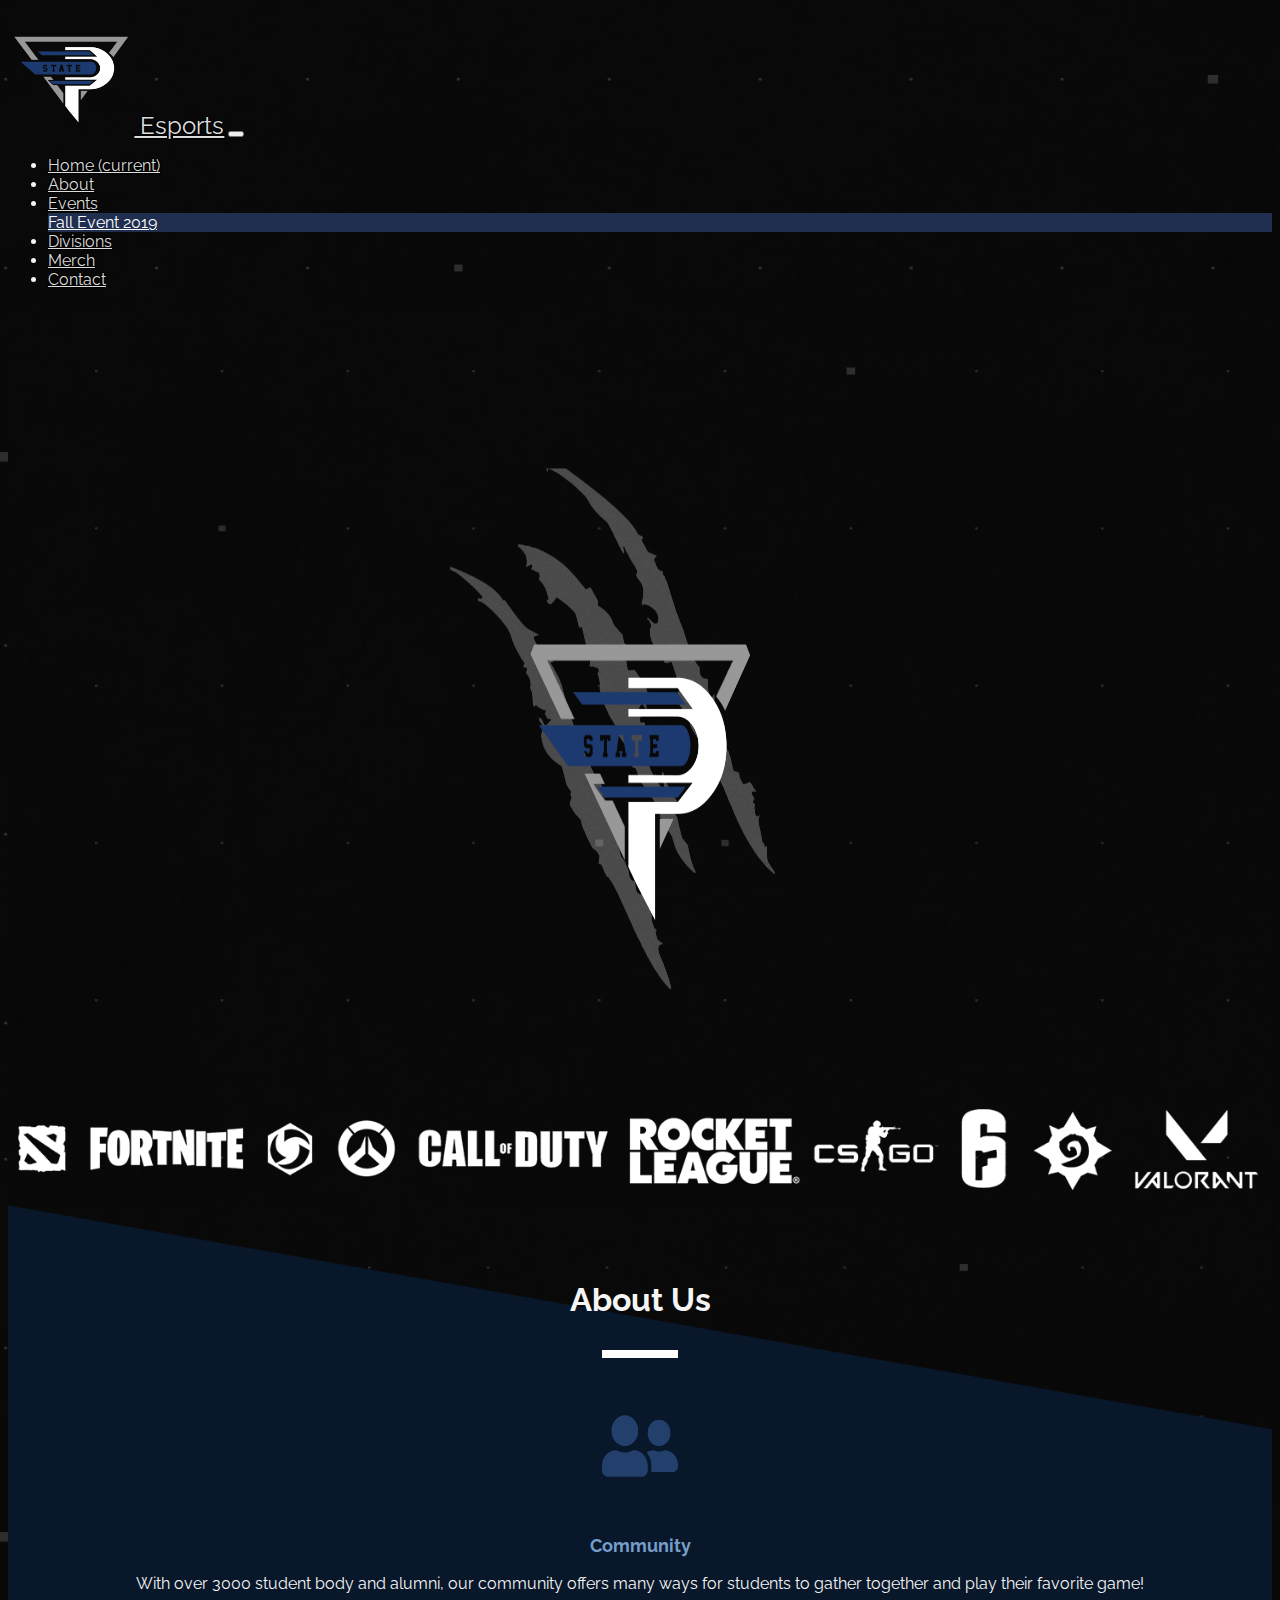
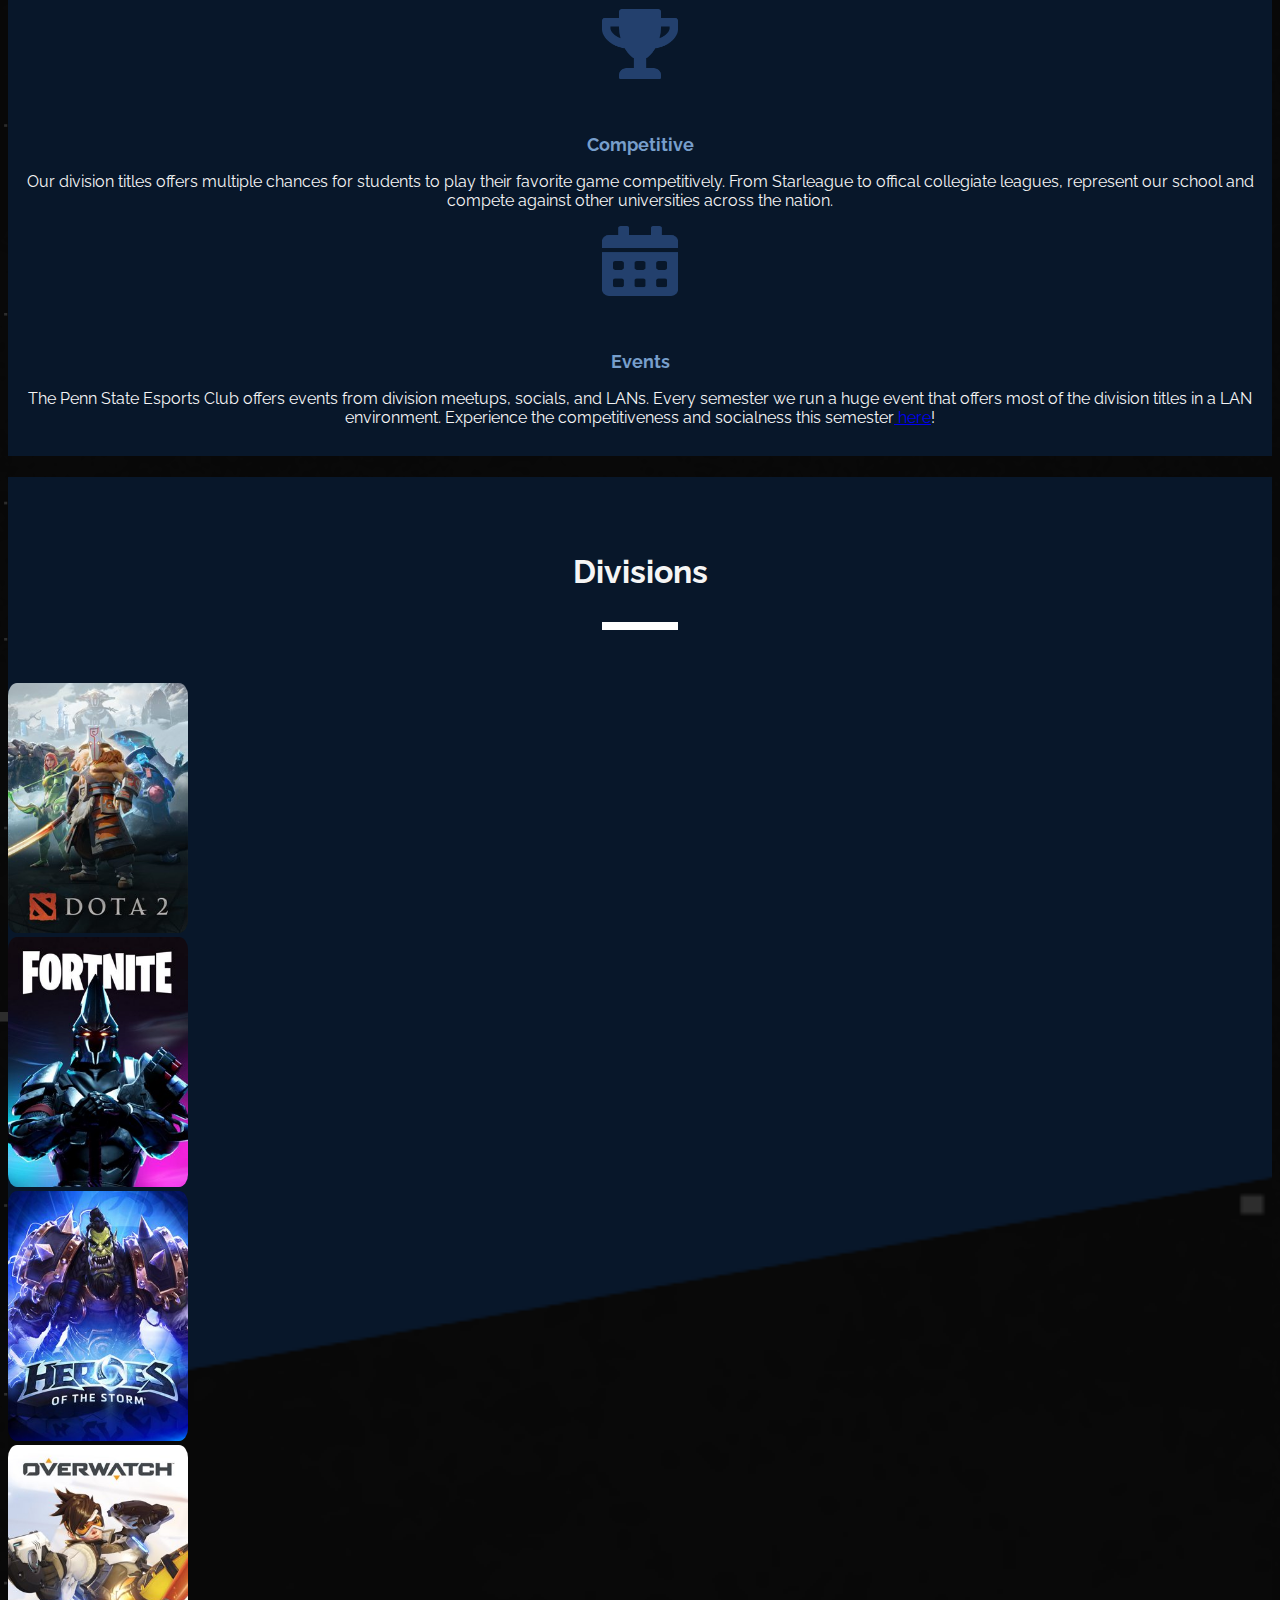
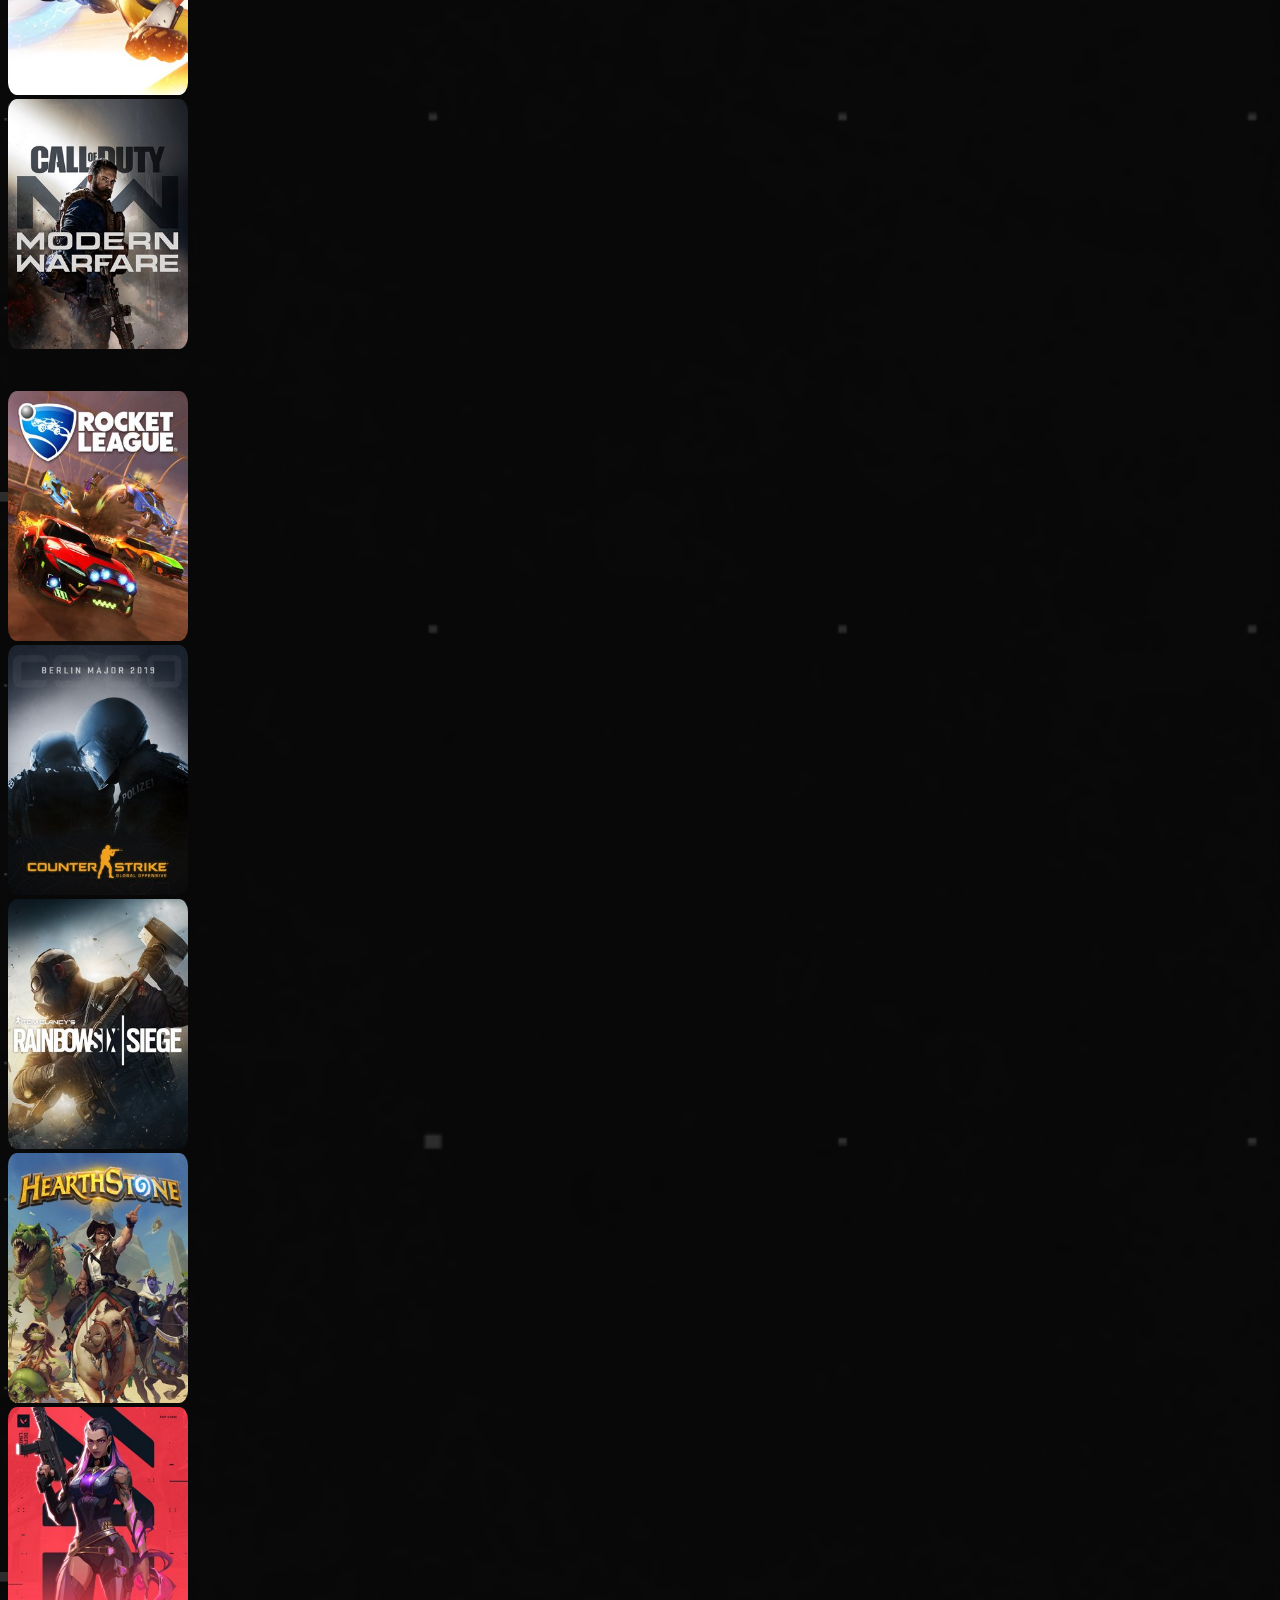
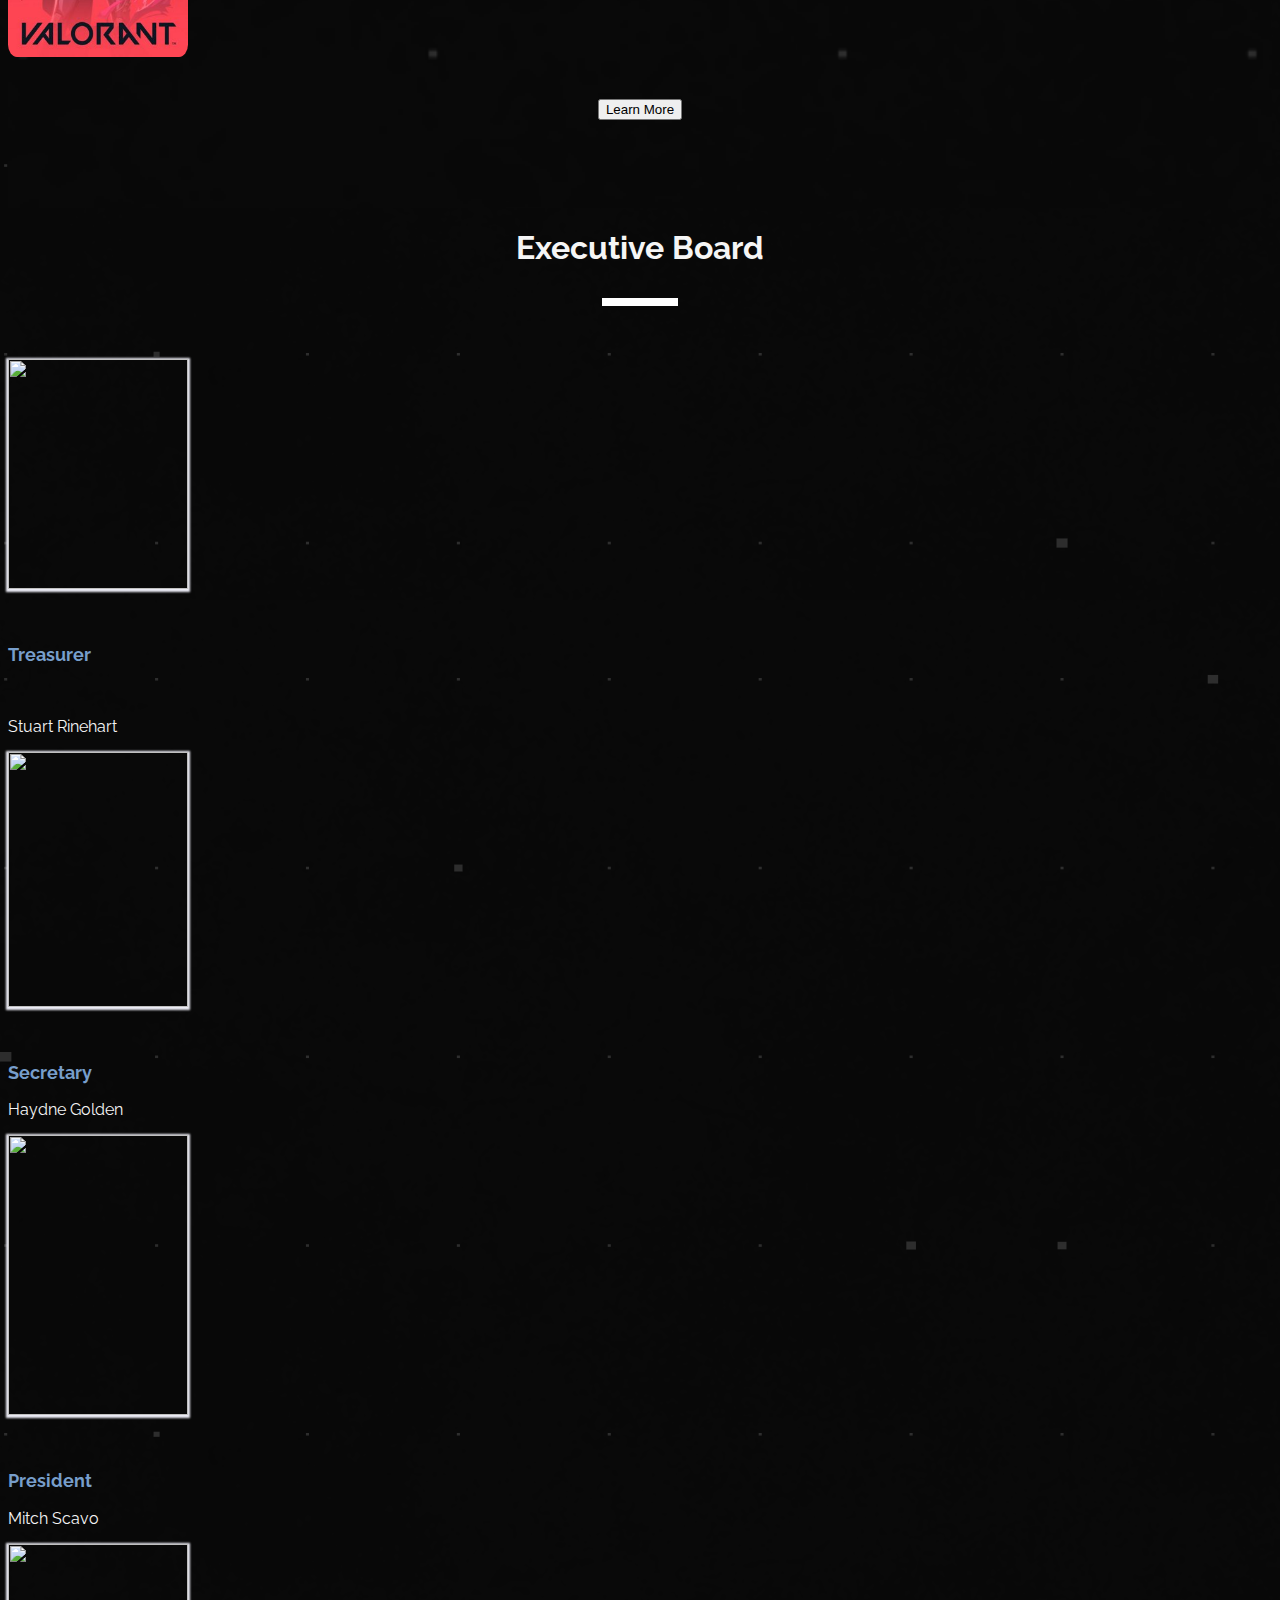
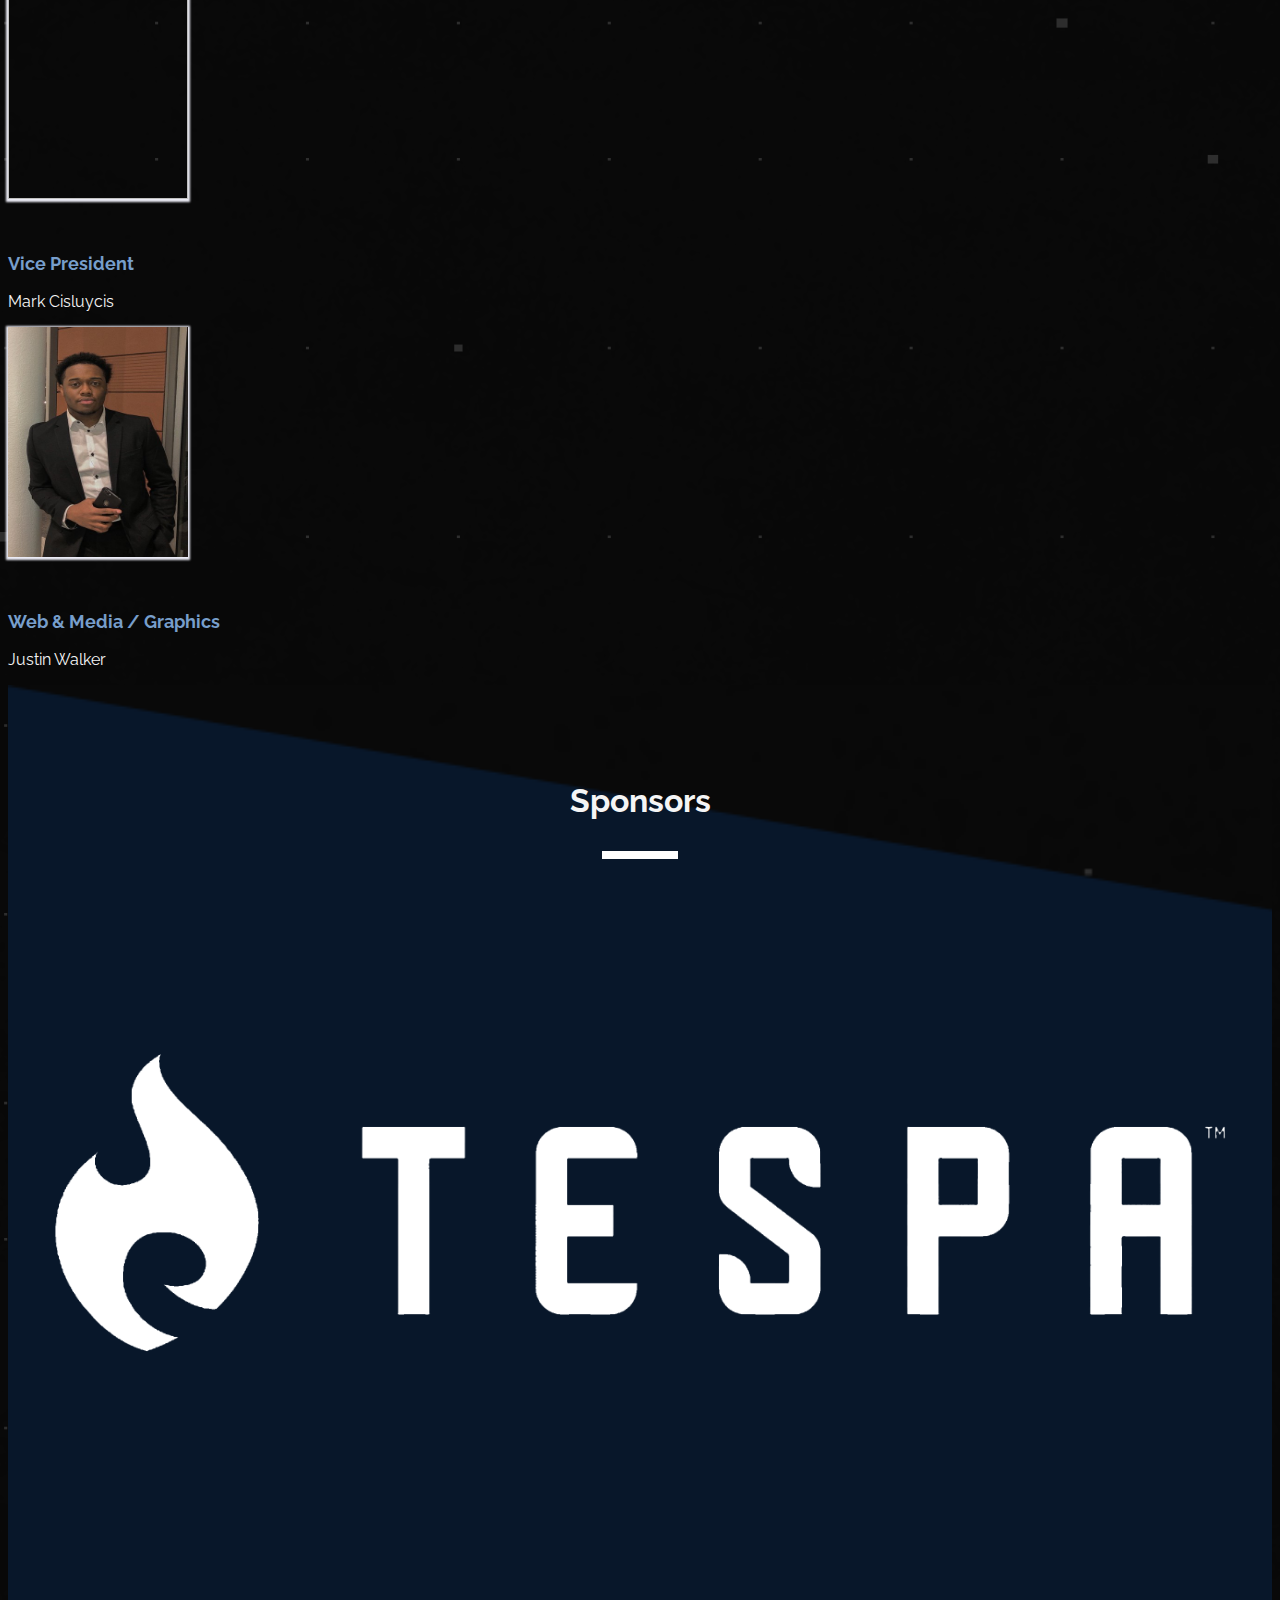
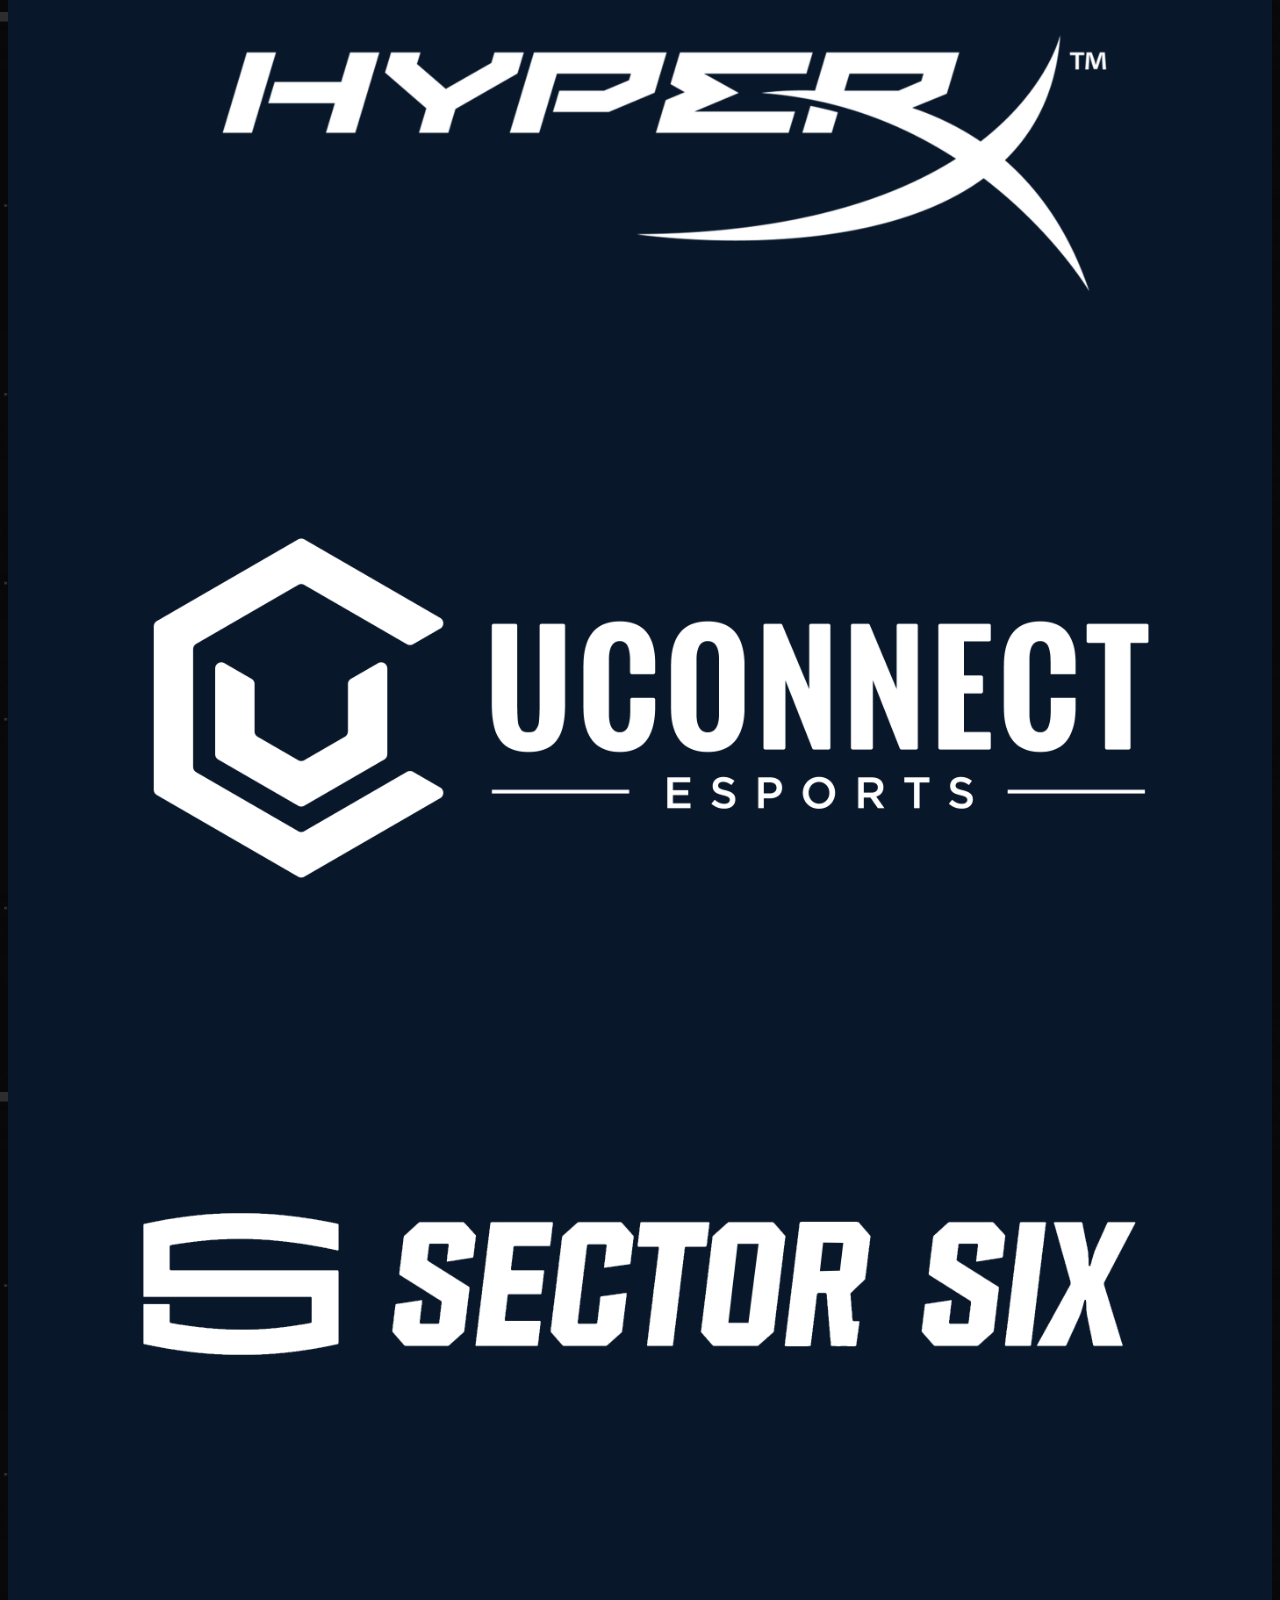
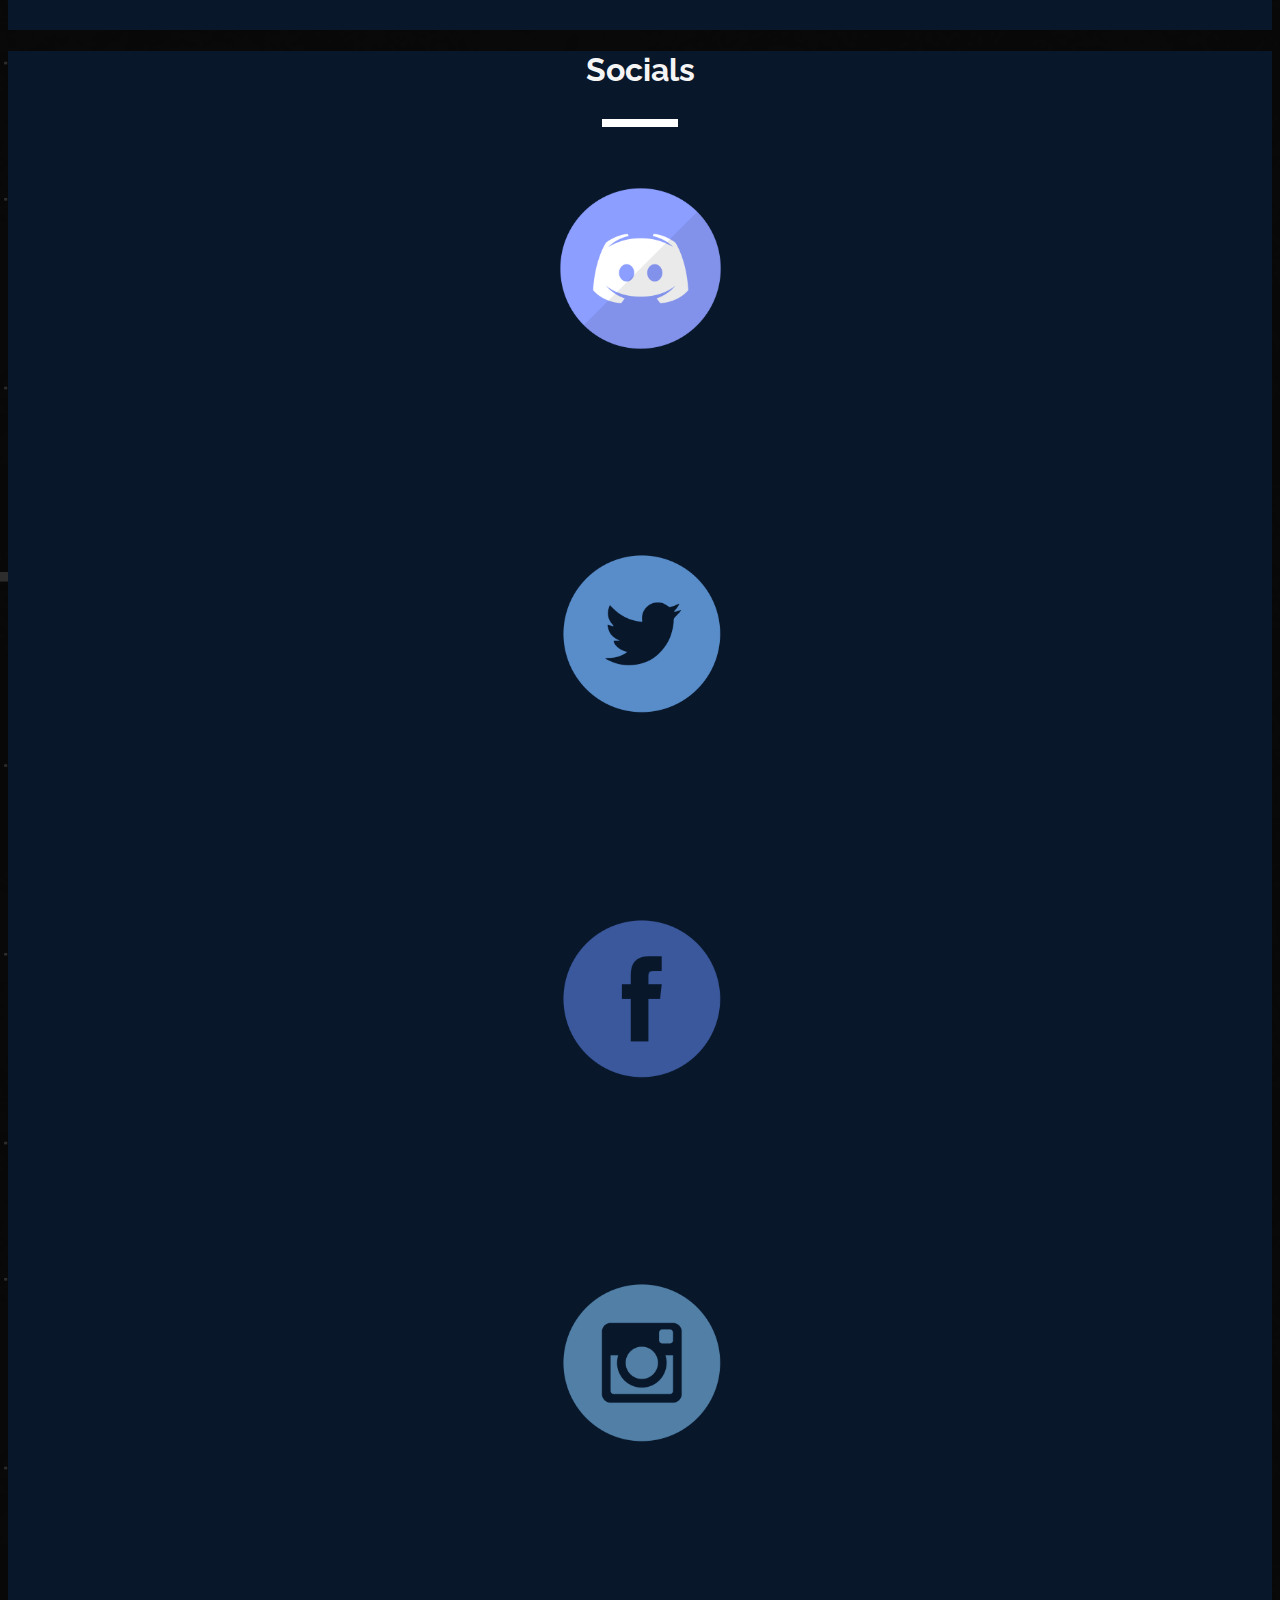
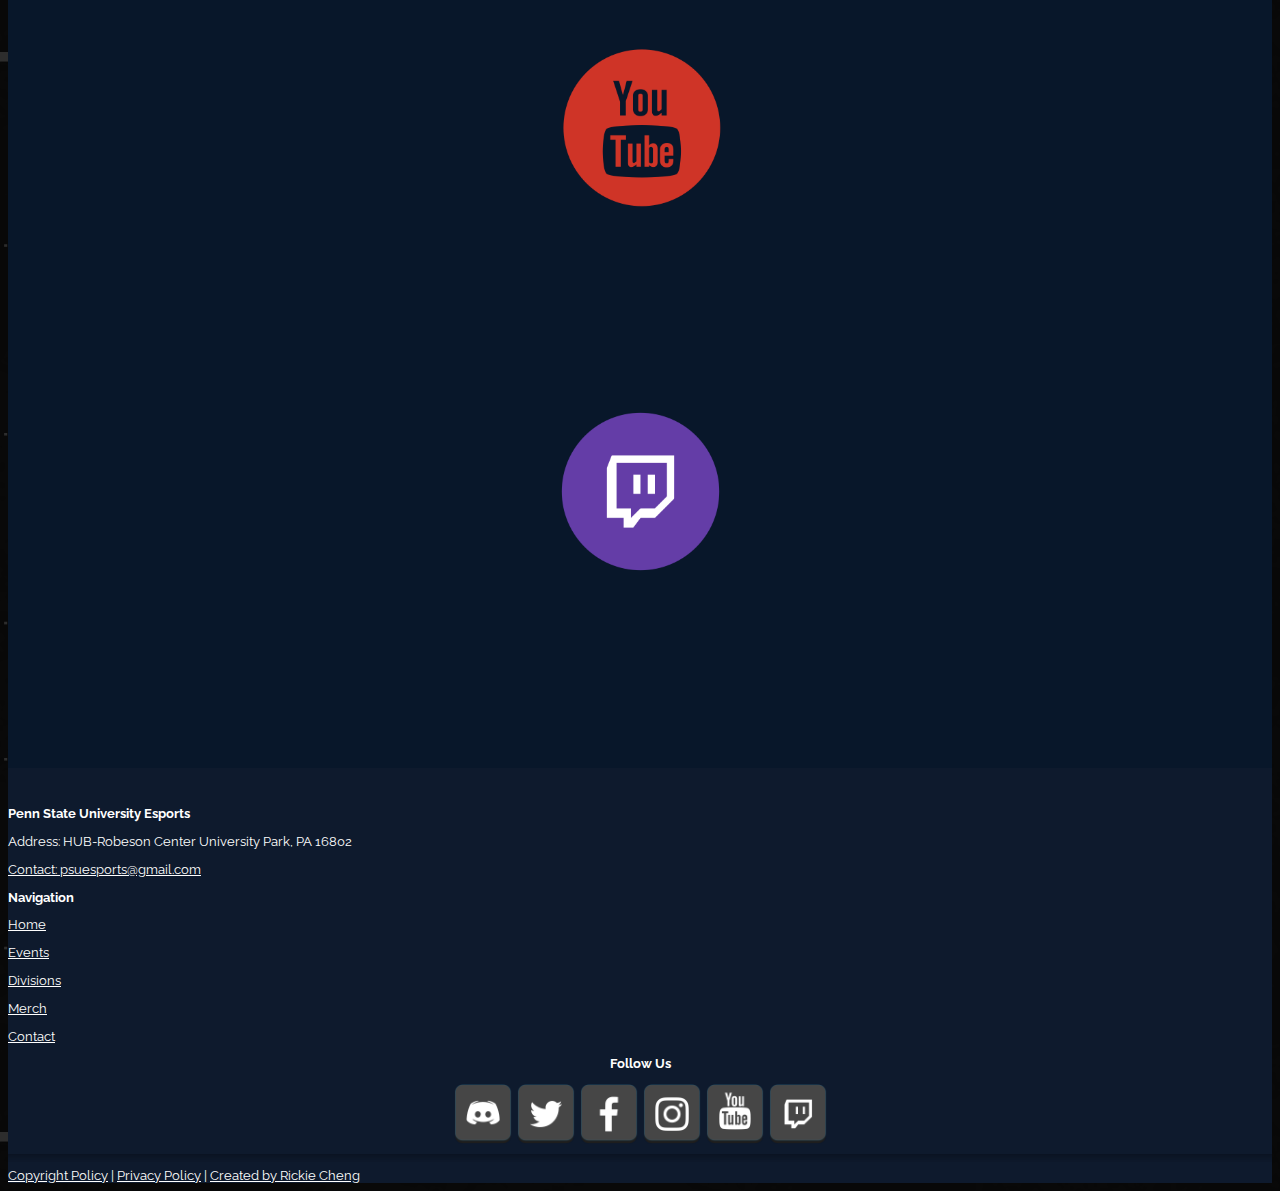
==== index.html @ d121038a "fixed background images" ====
<!doctype html>
<html lang="en">

<head>
    <!-- Required meta tags -->
    <meta charset="utf-8">
    <meta name="viewport" content="width=device-width, initial-scale=1, shrink-to-fit=no">

    <!-- Bootstrap CSS -->
    <link rel="stylesheet" href="https://stackpath.bootstrapcdn.com/bootstrap/4.1.3/css/bootstrap.min.css" integrity="sha384-MCw98/SFnGE8fJT3GXwEOngsV7Zt27NXFoaoApmYm81iuXoPkFOJwJ8ERdknLPMO"
        crossorigin="anonymous">

    <!-- Custom CSS -->
    <link rel="stylesheet" href="app.css">

    <script src="https://kit.fontawesome.com/daefbcdd4b.js" crossorigin="anonymous"></script>

    <link rel="stylesheet" type="text/css" href="js/lib/glider.css">

    <link
    rel="stylesheet"
    href="https://cdnjs.cloudflare.com/ajax/libs/animate.css/4.0.0/animate.min.css"/>

    <!-- Google Fonts -->
    <link href="https://fonts.googleapis.com/css?family=Lato|Raleway:500&display=swap" rel="stylesheet">

    <link rel="shortcut icon" type="image/x-icon" href="imgs/Logo.ico"/>

    <title>PSU Esports</title>
</head>

<body>

<!--Navbar-->
<nav id="mainNavbar" class="navbar navbar-dark navbar-expand-md py-0 fixed-top">
  <a class="navbar-brand" href="#">
      <img id="psulogo" src="imgs/Logo.png"> Esports</a>
  <button class="navbar-toggler" type="button" data-toggle="collapse" data-target="#navbarNav" aria-controls="navbarNav" aria-expanded="false" aria-label="Toggle navigation">
    <span class="navbar-toggler-icon"></span>
  </button>
  <div class="collapse navbar-collapse" id="navbarNav">
    <ul class="navbar-nav">
      <li class="nav-item">
        <a class="nav-link" href="index.html">Home <span class="sr-only">(current)</span></a>
      </li>
      <li class="nav-item">
        <a class="nav-link" href="about.html">About</a>
      </li>
      <li class="nav-item dropdown">
          <a class="nav-link dropdown-toggle" href="#" id="navbarDropdown" role="button" data-toggle="dropdown" aria-haspopup="true" aria-expanded="false">
            Events
          </a>
          <div class="dropdown-menu" aria-labelledby="navbarDropdown">
            <a class="dropdown-item" href="fall-event-2019.html">Fall Event 2019</a>
          </div>
        </li>
      <li class="nav-item">
        <a class="nav-link" href="divisions.html">Divisions</a>
      </li>
      <li class="nav-item">
        <a class="nav-link" href="merch.html">Merch</a>
      </li>
      <li class="nav-item">
        <a class="nav-link" href="contact.html">Contact</a>
      </li>
    </ul>
  </div>
</nav>

<div id="carousel">
    <div class="landingpage">
      <img src="imgs/Logo.png" class="landinglogo">
      <div class="landingclaw">
        <img src="imgs/white_claw.png" class="">
      </div>
      <div class="gamesDiv">
        <img src="imgs/logos at the bottom.png" class="games animate__animated animate__fadeInUp">
      </div>
    </div>
</div>

<section id="about">
    <div id="about-header">
        <h1>About Us</h1>   
        <hr class="style-one">
    </div>

    <div id="about-descripition" class="container">
        <div class="row fade-in">
          <div class="col-sm-4 triangle">
            <img src="imgs/user.png" alt="user">
            <p class="bluetext">Community</p>
            <p>With over 3000 student body and alumni, our community offers many ways for students to gather together and play their favorite game!</p>
          </div>
          <div class="col-sm-4 triangle">
            <img src="imgs/trophy-solid.png" alt="trophy-solid">
            <p class="bluetext">Competitive</p>
            <p>Our division titles offers multiple chances for students to play their favorite game competitively. From Starleague to offical collegiate leagues, represent our school and compete against other universities across the nation.</p>
          </div>
          <div class="col-sm-4 triangle">
            <img src="imgs/calendar-alt-solid.png" alt="calendar">
            <p class="bluetext">Events</p>
            <p>The Penn State Esports Club offers events from division meetups, socials, and LANs. Every semester we run a huge event that offers most of the division titles in a LAN environment. Experience the competitiveness and socialness this semester<a href="fall-event-2019.html"> here</a>!</p>
          </div>
        </div>
      </div> 
</section>

<section id="division-test">
  <div>
    <h1 class="division-header">
      Divisions
    </h1>
    <hr class="style-one">
  </div>

  <div class="container division">
    <div class="row justify-content-center twitchPadding">
      <div class="col-md-2">
        <div class="text-center">
          <img src="imgs/dotalogo.jpg">
        </div>
      </div>
      <div class="col-md-2">
        <div class="text-center">
          <img src="imgs/fnlogo.jpg">
        </div>
      </div>
      <div class="col-md-2">
        <div class="text-center">
          <img src="imgs/hotslogo.jpg">
        </div>
      </div>
      <div class="col-md-2">
        <div class="text-center">
          <img src="imgs/owlogo.jpg">
        </div>
      </div>
      <div class="col-md-2">
        <div class="text-center">
          <img src="imgs/codlogo.jpg">
        </div>
      </div>
    </div>
    <div class="row justify-content-center twitchPadding">
      <div class="col-md-2">
        <div class="text-center">
          <img src="imgs/rllogo.jpg">
        </div>
      </div>
      <div class="col-md-2">
        <div class="text-center">
          <img src="imgs/csgologo.jpg">
        </div>
      </div>
      <div class="col-md-2">
        <div class="text-center">
          <img src="imgs/r6logo.jpg">
        </div>
      </div>
      <div class="col-md-2">
        <div class="text-center">
          <img src="imgs/hslogo.jpg">
        </div>
      </div>
      <div class="col-md-2">
        <div class="text-center">
          <img src="imgs/vallogo.jpg">
        </div>
      </div>
    </div>

    <div class="divisionButton">
      <a href="divisions.html"><button type="button" class="btn btn-outline-light">Learn More</button> </a>
    </div>
  </div>
  

</section>
  <div class="header">
    <h1>Executive Board</h1>
    <hr class="style-one">
  </div>

  <div class="container executive">
    <div class="row justify-content-center">
      <div class="col-md-2">
        <div class="text-center executiveOutside">
          <img src="https://via.placeholder.com/180x200">
          <p class="bluetext">Treasurer</p>
          <br>
          <p>Stuart Rinehart</p>
        </div>
      </div>

      <div class="col-md-2">
        <div class="text-center executiveInside">
          <img src="https://via.placeholder.com/180x225">
          <p class="bluetext">Secretary</p>
          <p>Haydne Golden</p>
        </div>
      </div>

      <div class="col-md-2">
        <div class="text-center executiveMiddle">
          <img src="https://via.placeholder.com/180x275">
          <p class="bluetext">President</p>
          <p>Mitch Scavo</p>
        </div>
      </div>

      <div class="col-md-2">
        <div class="text-center executiveInside">
          <img src="https://via.placeholder.com/180x225">
          <p class="bluetext">Vice President</p>
          <p>Mark Cisluycis</p>
        </div>
      </div>

      <div class="col-md-2">
        <div class="text-center executiveOutside">
          <img src="imgs/rsz_1senso_picture.jpg" style="height:180; width:200;">
          <p class="bluetext">Web & Media / Graphics</p>
          <p>Justin Walker</p>
        </div>
      </div>

    </div>
  </div>


<section id="sponsors">
  <div id="sponsor-header">
    <h1>Sponsors</h1>
    <hr class="style-one">
  </div>

  <div class="container">
    <div class="row">
      <div class= "col-sm-3">
        <a href="https://tespa.org/"><img src="imgs/TESPA white .png" alt="tespalogo"></a>
      </div>
      <div class= "col-sm-3">
        <a href="https://www.hyperxgaming.com/us"><img src="imgs/Hyperx White.png"></a>
      </div>
      <div class= "col-sm-3">
        <a href="https://uconnectesports.com/#/"><img src="imgs/Uconnect White.png"></a>
      </div>
      <div class="col-sm-3">
        <a href="https://sectorsixapparel.com/"><img src="imgs/sector six.png"></a>
      </div>
    </div>
  </div>
</section>

<section id="social">
  <div id="social-header">
    <h1>Socials</h1>
    <hr class="style-one">
  </div>
  <div id="social-test" class="container-fluid">
    <div class="row">
      <div class="col-sm-2">
        <a href="https://discord.gg/psuesports"><img src="imgs/discordlogo.png" alt="discordlogo"></a>
      </div>
      <div class="col-sm-2">
        <a href="https://twitter.com/PSUEsports"><img src="imgs/twitterlogo.png" alt="twitterlogo"></a>
      </div>
      <div class="col-sm-2">
        <a href="https://www.facebook.com/groups/PSUEsports/"><img src="imgs/facebooklogo.png" alt="facebooklogo"></a>
      </div>
      <div class="col-sm-2">
        <a href="https://www.instagram.com/pennstateesports/"><img src="imgs/instagramlogo.png"></a>
      </div>
      <div class="col-sm-2">
        <a href="https://www.youtube.com/user/PSUPeSports"><img src="imgs/youtubelogo.png" alt="youtubelogo"></a>
      </div>
      <div class="col-sm-2">
        <a href="https://www.twitch.tv/psuesports"><img src="imgs/twitchlogo.png"></a>
      </div>
    </div>
  </div> 

<section id="footer">
  <div class="container">
    <div class="row">
      <div class="col-sm-8">
        <p><strong>Penn State University Esports</strong></p>
        <p><i class="fas fa-location-arrow"></i> Address: HUB-Robeson Center University Park, PA 16802</p>
        <a href="mailto:psuesports@gmail.com"><p><i class="far fa-envelope"></i> Contact: psuesports@gmail.com</p></a>

      </div>
      
      <div id="nav-footer-text" class="col-sm-2">
        <p><strong>Navigation</strong></p>

        <a href="index.html"><p>Home</p></a>
        <a href="fall-event-2019.html"><p>Events</p></a>
        <a href="divisions.html"><p>Divisions</p></a>
        <a href="merch.html"><p>Merch</p></a>
        <a href="contact.html"><p>Contact</p></a>
      </div>
      <div id="followus" class="col-sm-2">
        <p><strong>Follow Us</strong></p>
        <a href="https://discord.gg/psuesports"><img src="imgs/iconfinder_discord-1_2363208.png" alt="discordfooter"></a>
        <a href="https://twitter.com/PSUEsports"><img src="imgs/iconfinder_twitter_2363052.png" alt="twitterfooter"></a>
        <a href="https://www.facebook.com/groups/PSUEsports/"><img src="imgs/iconfinder_facebook_2587943.png" alt="facebookfooter"></a>
        <a href="https://www.instagram.com/pennstateesports/"><img src="imgs/iconfinder_instagram_2587941.png" alt="instagramfooter"></a>
        <a href="https://www.youtube.com/user/PSUPeSports"><img src="imgs/iconfinder_youtube-2_2363050.png" alt="youtubefooter"></a>
        <a href="https://www.twitch.tv/psuesports"><img src="imgs/iconfinder_twitch_2363053.png" alt="twitchfooter"></a>
      </div>
      </div>
    </div>

    <div id="policies">
      <hr class="style-two">

      <a href="https://copyright.psu.edu/psu-policy/">Copyright Policy</a> |
      <a href="https://policy.psu.edu/policies/ad53">Privacy Policy</a> |
      <a href="https://rickiecheng.com">Created by Rickie Cheng</a>
      
    </div>

</section>


</section>

    <!-- Optional JavaScript -->
    <!-- jQuery first, then Popper.js, then Bootstrap JS -->
    <script src="https://code.jquery.com/jquery-3.3.1.slim.min.js" integrity="sha384-q8i/X+965DzO0rT7abK41JStQIAqVgRVzpbzo5smXKp4YfRvH+8abtTE1Pi6jizo"
        crossorigin="anonymous"></script>
    <script src="https://cdnjs.cloudflare.com/ajax/libs/popper.js/1.14.3/umd/popper.min.js" integrity="sha384-ZMP7rVo3mIykV+2+9J3UJ46jBk0WLaUAdn689aCwoqbBJiSnjAK/l8WvCWPIPm49"
        crossorigin="anonymous"></script>
    <script src="https://stackpath.bootstrapcdn.com/bootstrap/4.1.3/js/bootstrap.min.js" integrity="sha384-ChfqqxuZUCnJSK3+MXmPNIyE6ZbWh2IMqE241rYiqJxyMiZ6OW/JmZQ5stwEULTy"
        crossorigin="anonymous"></script>

    <script src="https://use.fontawesome.com/f85be89de6.js"></script>

    <script src="https://cdnjs.cloudflare.com/ajax/libs/tiny-slider/2.9.2/min/tiny-slider.js"></script>


  <script>
      $(function () {
          $(document).scroll(function () {
              var $nav = $("#mainNavbar");
              $nav.toggleClass("scrolled", $(this).scrollTop() > $nav.height());
          });
      });
  </script>

</body>

</html>
---- app.css ----
body{
    font-family: 'Raleway', sans-serif;
    color: whitesmoke;
    background-color: black;
    background: url('imgs/blackstarbg.png') repeat;
}

body h4{
    font-family: 'Lato', sans-serif;
}

/* ------------ CSS of index.html -------------- */

#psulogo{
    max-width: 10%;
}

.navbar.scrolled {
    background-color: #293b69bd;
    transition: background-color 500ms linear;
}

.dropdown-item{
    color: white;
    text-shadow: none;
}

.dropdown-menu{
    background-color: #293b69bd; 
}

#mainNavbar{
    text-shadow:
        -1px -1px 0 #000,
        1px -1px 0 #000,
        -1px 1px 0 #000,
        1px 1px 0 #000;
}
#mainNavbar .nav-link {
    color:rgb(221, 221, 221);
}

#mainNavbar .nav-link:hover {
    font-size: 1.2em;
    transition: font-size 100ms linear;
}

#mainNavbar .navbar-brand {
    color: rgb(221, 221, 221);
    font-size: 1.5rem;
}

.landingpage{
    height:100vh;
    width: 100%;
    background: url('imgs/blackstarbg.png') no-repeat center center; 
    -webkit-background-size: cover;
    -moz-background-size: cover;
    -o-background-size: cover;
    background-size: cover;
    position: relative;
    z-index: 105;
}

.landingpage img.landinglogo{
    z-index:105;
    height:45%;
    width:20%;
    position: absolute;
    top: 50%;
    left: 50%;
    transform: translate(-50%, -50%);
    -ms-transform: translate(-50%, -50%); /* IE 9 */
    -webkit-transform: translate(-50%, -50%); /* Chrome, Safari, Opera */
    border-radius: 50%;
    
	animation: float 6s ease-in-out infinite;
}

@keyframes float {
	0% {
		box-shadow: 0 5px 15px 0px rgba(0,0,0,0.6);
		transform: translate(-50%, -50%);
	}
	50% {
		box-shadow: 0 25px 15px 0px rgba(0,0,0,0.2);
		transform: translate(-50%, -55%);
	}
	100% {
		box-shadow: 0 5px 15px 0px rgba(0,0,0,0.6);
		transform: translate(-50%, -50%);
	}
}

.landingpage .landingclaw img{
    z-index:-1;
    height:70%;
    width:50%;
    position: absolute;
    opacity: 0.3;
    top: 50%;
    left: 50%;
    transform: translate(-50%, -50%);
    -ms-transform: translate(-50%, -50%); /* IE 9 */
    -webkit-transform: translate(-50%, -50%); /* Chrome, Safari, Opera */
}


.landingpage .gamesDiv img{
    position: absolute;
    top: 0;
    left: 0;
    bottom: 0;
    right: 0;
    width: auto; /* to keep proportions */
    height: auto; /* to keep proportions */
    max-width: 100%; /* not to stand out from div */
    max-height: 100%; /* not to stand out from div */
    margin: auto auto 0; /* position to bottom and center */
}


.header{
    text-align:center;
}

#nav-bar{
    position: absolute;
    width: 100%;
    z-index: 10;
    max-width: 100%;
}

.executive img{
    -webkit-box-shadow: 0px 0px 2px 4px #ebebf5;
    -moz-box-shadow: 0px 0px 2px 4px #ebebf5;
    box-shadow: 0px 1px 2px 2px #ebebf5; 
}

.executiveOutside img{
    height: 230px;
    width: 180px;
}

.executiveInside img{
    height: 255px;
    width: 180px;
}

.executiveMiddle img{
    height: 280px;
    width: 180px;
}

.carousel-item{
    height: 768px;
    max-width: 100%;
} 
.carousel-item img{
    height: 768px;
    max-width: 100%;
}


#event-header{
    padding-top: 2%;
    padding-bottom: -2%;
    color: white;
}

#event-header h4{
    color: rgb(190, 190, 190);
}

#about-header{
    margin-top: 5%;
    text-align: center;
}

#about{
    padding-top: 1%;
    padding-bottom: 1%;
    background-color:rgba(35, 64, 109, .1);
    background-image: url('imgs/bluebgline.png');
    background-repeat: no-repeat;
    background-size: cover;
}

#about-descripition{
    margin-top: 2%;
    text-align: center;
}

#about img{
    height: 70px;
    width: 76px;
}

.parallax-window {
    min-height: 400px;
    background: transparent;
}

#division-test{
    padding-bottom: 5%;
    background-color:rgba(35, 64, 109, .1);
    background-image: url('imgs/blackstarbgline.png');
    background-repeat: no-repeat;
    background-size: cover;
}

.division-header{
    padding-top: 6%;
    text-align: center;
}

#divisions img{
    box-shadow: 0 4px 8px 0 rgba(0, 0, 0, 0.2), 0 6px 20px 0 rgba(0, 0, 0, 0.19);
}
#divisionlogos{
    margin-top: 2%;
}

#divisionlogos-row2{
    padding-top: 1%;
}

#divisionlogos-row3{
    padding-top: 1%;
    padding-bottom: 2%;
}

#divlearnmore{
    text-align: center;
}

#sponsor-header{
    padding-top: 6%;
    padding-bottom: 1%;
    text-align: center;
}

#sponsors{
    padding-bottom: 5%;
    background-color:rgba(35, 64, 109, .1);
    background-image: url('imgs/bluebgline.png');
    background-repeat: no-repeat;
    background-size: cover;
    
}
#sponsors img{
    max-width: 100%;
    max-height: 100%;
    transition: transform .2s;
}

#sponsors img:hover{
    transform: scale(1.3);
}


#social-header{
    text-align: center;
}

#social{
    background-color: #08172a;
}
#social-test img{
    margin-top: 5%;
    margin-bottom: 15%;
    height: 175px;
    width: 175px;
    max-width: 100%;
    display: block;
    margin-left: auto;
    margin-right: auto;
    transition: transform .1s;
}

#social-test img:hover{
    transform: scale(1.1);
}

#footer{
    background-color: #0f1b2eee;
    color: #ffffff;
    font-size: .8em;
    padding-top: 2%;
    margin-top: 1.5%;
}

#footer a{
    color: white;
}

#footer img{
    height: 60px;
    display: inline-block;
    width: 60px;
}

#followus{
    text-align: center;
}

.division img{
    height: 250px;
    width: 180px;
    border-radius: 5%;
}

.twitchPadding{
    margin-bottom: 3%;
}

.divisionButton{
    text-align: center;
    margin-top: 2%;
    margin-bottom: 2%;
}
hr.style-one {
    position: relative; 
    width: 6%;
    top: 10px; 
    border: none; 
    height: 8px; 
    background: white; 
    margin-bottom: 5%; 
    
}

hr.style-two {
    height: 8px;
    border: 0;
    box-shadow: inset 0 12px 12px -12px rgba(0, 0, 0, 0.5);
}

/* ------------ CSS of divisions.html -------------- */
#subNavbar{
    text-shadow:
        -1px -1px 0 #000,
        1px -1px 0 #000,
        -1px 1px 0 #000,
        1px 1px 0 #000;
    background-color: #293b69bd;
}
#subNavbar .nav-link {
    color:rgb(221, 221, 221);
}

#subNavbar .nav-link:hover {
    font-size: 1.2em;
    transition: font-size 100ms linear;
}

#subNavbar .navbar-brand {
    color: rgb(221, 221, 221);
    font-size: 1.5rem;
}

#logosrow{
    text-align: center;
    margin-top: 1%;
}

#sublogos img{
    display: inline-block;
    width: 50px;
    height: 50px;
    background: #ccc;
    margin: 5px;
    box-shadow: 0 4px 8px 0 rgba(0, 0, 0, 0.2), 0 6px 20px 0 rgba(0, 0, 0, 0.19);
    transition: transform .1s;
}

#sub-footer-divisions{
    margin-top: 25%;
}

#sublogos img:hover{
    transform: scale(1.1);
}

.inner_div img{
    max-width: 100%;
    height: 400px;
    box-shadow: 0 4px 8px 0 rgba(0, 0, 0, 0.2), 0 6px 20px 0 rgba(0, 0, 0, 0.19);
}

#subdiv{
    padding-bottom: 10%;
}

/* ------------ CSS of psu-fall-event.html -------------- */

#fallevent img{
    display: block;
    margin-left: auto;
    margin-right: auto;
    -webkit-box-shadow: 0 7px 4px #777;
	-moz-box-shadow: 0 7px 4px #777;
    box-shadow: 0 7px 4px #777;
    transition: all .2s ease-in-out;
}

#fallevent img:hover{
    transform: scale(1.1);
}

.jumbotron{
    background-image: linear-gradient( rgba(0, 0, 0, 0.5), rgba(0, 0, 0, 0.5) ), url("imgs/Fall_Event_Deck/jumboimg.jpg");
    background-size: 100% 80%;
    background-repeat: no-repeat;
    background-attachment: fixed;
    text-align: center;
    height: 50%;
    width: 100%;
    color: white;
}

#slides{
    margin-bottom: 2%;
}

#slides img{
    border: solid 10px rgba(0, 0, 0, 0.171);
    height: 100%;
    width: 85%;
    object-fit: cover
}

/* ------------ CSS of contact.html -------------- */

#contactPage{
    margin-top: 2%;
}
form {
    width: 400px;
    height: 450px;
    margin: auto;
    position: relative;
  }

#fs-frm-inputs {
    width: 375px;
  }

input{
    width: 400px;
    border-radius: 5px;
}

input[type=submit]{
    width: 200px;
    margin-left: 25%;
    background-color: #B9DFFF;
    color: #fff;
    border: 1px solid #eee;
    border-radius: 20px;
    box-shadow: 5px 5px 5px #eee; 
    text-shadow:none;
    transition: transform 1s;
}

input[text=submit]:hover{
    transform: scale(1.5);
}

textarea{
    border-radius: 10px;
    width: 400px;
}

#emailForm p{
    margin-left: 12.66%;
}

#emailForm{
    border-left: 1px solid rgba(92, 92, 92, 0.719);
}
/* ------------ CSS of about.html -------------- */

#aboutus{
    margin-top: 2%;
}

.bluetext{
    margin-top: 4%;
    font-weight: 700;
    color: #779ecb;
    font-size: 1.1rem;
}

.jumbotron-about{
    padding-top: 5%;
    padding-bottom: 5%;
    background-image: linear-gradient( rgba(0, 0, 0, 0.5), rgba(0, 0, 0, 0.5) ), url("imgs/aboutheader.jpg");
    background-size: 100% 100%;
    background-repeat: no-repeat;
    background-attachment: fixed;
    text-align: center;
    height: 50%;
    width: 100%;
    color: white;
}



#eboard {
    text-align: center;
}

#aboutus{
    margin-bottom: 1.66%;
}
#eboard img{
    float: left;
    width: 150px;
    height: 150px;
    margin: 1.66%;
    border-radius: 15%;
}

#eboard-container{
    margin-top: 3%;
    line-height: 50%;
}

.eboard-title{
    font-weight: 800;
    padding-bottom: -1%;
    letter-spacing: 2px;
}
/* ------------ CSS of about.html -------------- */

#merchPic{
    margin-top: 1.66%;
}

#merchPic img{
    float: left;
    width: 250px;
    height: 300px;
}

.merchinfo{
    text-align: center;

}

#merchPic .colorMerch img{
    width: 50px;
    height: 50px;
    border: 1px solid grey;
    margin: 1%;
    margin-top: -1%;
    
}

.colorMerch{
    display: block;
    margin-left: auto;
    margin-right: auto;
}

.merchOrder{
    color: white;
    font-size: 2em;
}

@media only screen and (max-width: 1026px) {
    #events {
        display: none;
    }
}
---- js/lib/glider.css ----
.glider-contain {
  width: 100%;
  margin: 0 auto;
  position: relative;
}
.glider {
  margin: 0 auto;
  position: relative;
  overflow-y: hidden;
  -webkit-overflow-scrolling: touch;
  -ms-overflow-style: none;
  transform: translateZ(0);
}
.glider-track {
  transform: translateZ(0);
  width: 100%;
  margin: 0;
  padding: 0;
  display: flex;
  z-index: 1;
}
.glider.draggable {
  user-select: none;
  cursor: -webkit-grab;
  cursor: grab;
}
.glider.draggable .glider-slide img {
  user-select: none;
  pointer-events: none;
}
.glider.drag {
  cursor: -webkit-grabbing;
  cursor: grabbing;
}
.glider-slide {
  user-select: none;
  justify-content: center;
  align-content: center;
  width: 100%;
}
.glider-slide img {
  max-width: 100%;
}
.glider::-webkit-scrollbar {
  opacity: 0;
  height: 0;
}
.glider-prev,.glider-next {
  user-select: none;
  position: absolute;
  outline: none;
  background: none;
  padding: 0;
  z-index: 2;
  font-size: 40px;
  text-decoration: none;
  left: -23px;
  border: 0;
  top: 30%;
  cursor: pointer;
  color: #666;
  opacity: 1;
  line-height: 1;
  transition: opacity .5s cubic-bezier(.17,.67,.83,.67),
              color .5s cubic-bezier(.17,.67,.83,.67);
}
.glider-prev:hover,
.glider-next:hover,
.glider-prev:focus,
.glider-next:focus {
  color: #a89cc8;
}
.glider-next {
  right: -23px;
  left: auto;
}
.glider-next.disabled,
.glider-prev.disabled {
  opacity: .25;
  color: #666;
  cursor: default;
}
.glider-slide {
  min-width: 150px;
}
.glider-hide {
  opacity: 0;
}
.glider-dots {
  user-select: none;
  display: flex;
  flex-wrap: wrap;
  justify-content: center;
  margin: 0 auto;
  padding: 0;
}
.glider-dot {
  border: 0;
  padding: 0;
  user-select: none;
  outline: none;
  display: block;
  cursor: pointer;
  color: #ccc;
  border-radius: 999px;
  background: #ccc;
  width: 12px;
  height: 12px;
  margin: 7px;
}
.glider-dot:hover,
.glider-dot:focus,
.glider-dot.active {
  background: #a89cc8;
}
@media(max-width: 36em){
  .glider::-webkit-scrollbar {
    opacity: 1;
    -webkit-appearance: none;
    width: 7px;
    height: 3px;
  }
  .glider::-webkit-scrollbar-thumb {
    opacity: 1;
    border-radius: 99px;
    background-color: rgba(156, 156, 156, 0.25);
    box-shadow: 0 0 1px rgba(255,255,255,.25);
  }
}
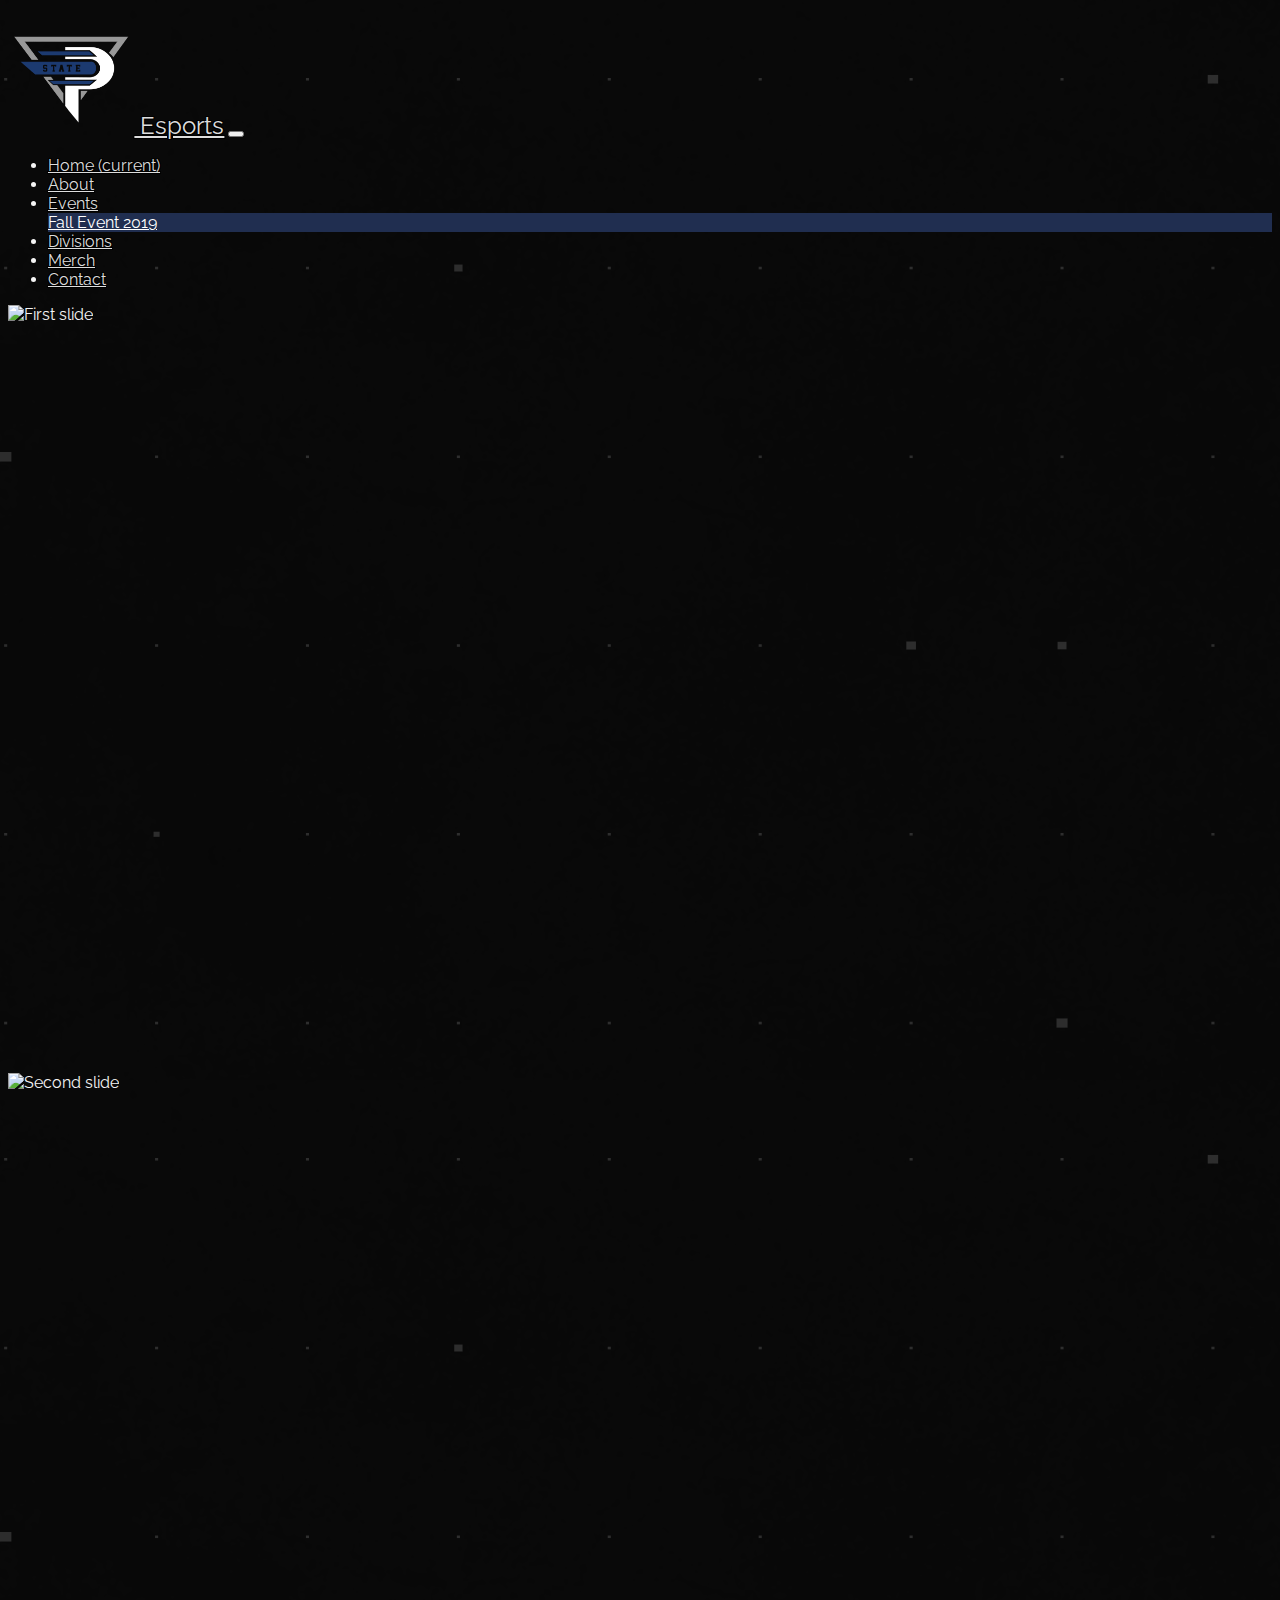
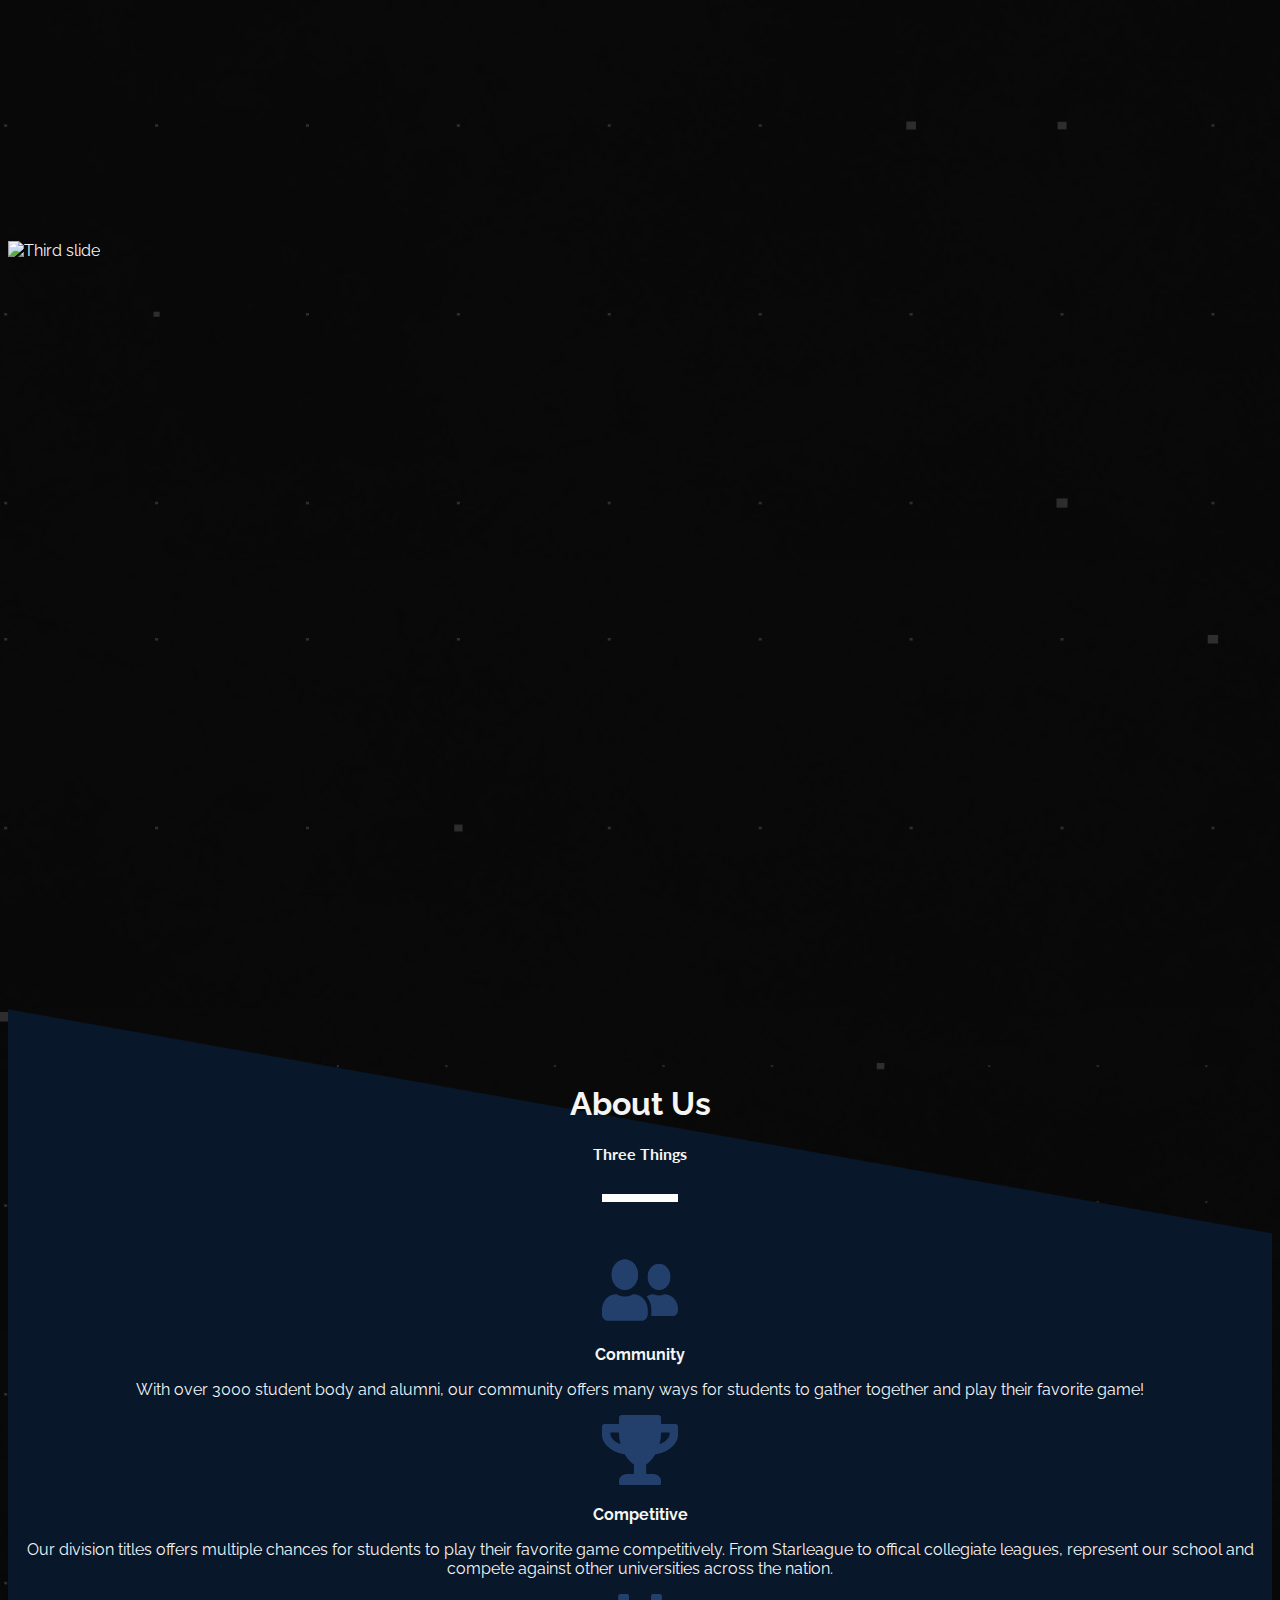
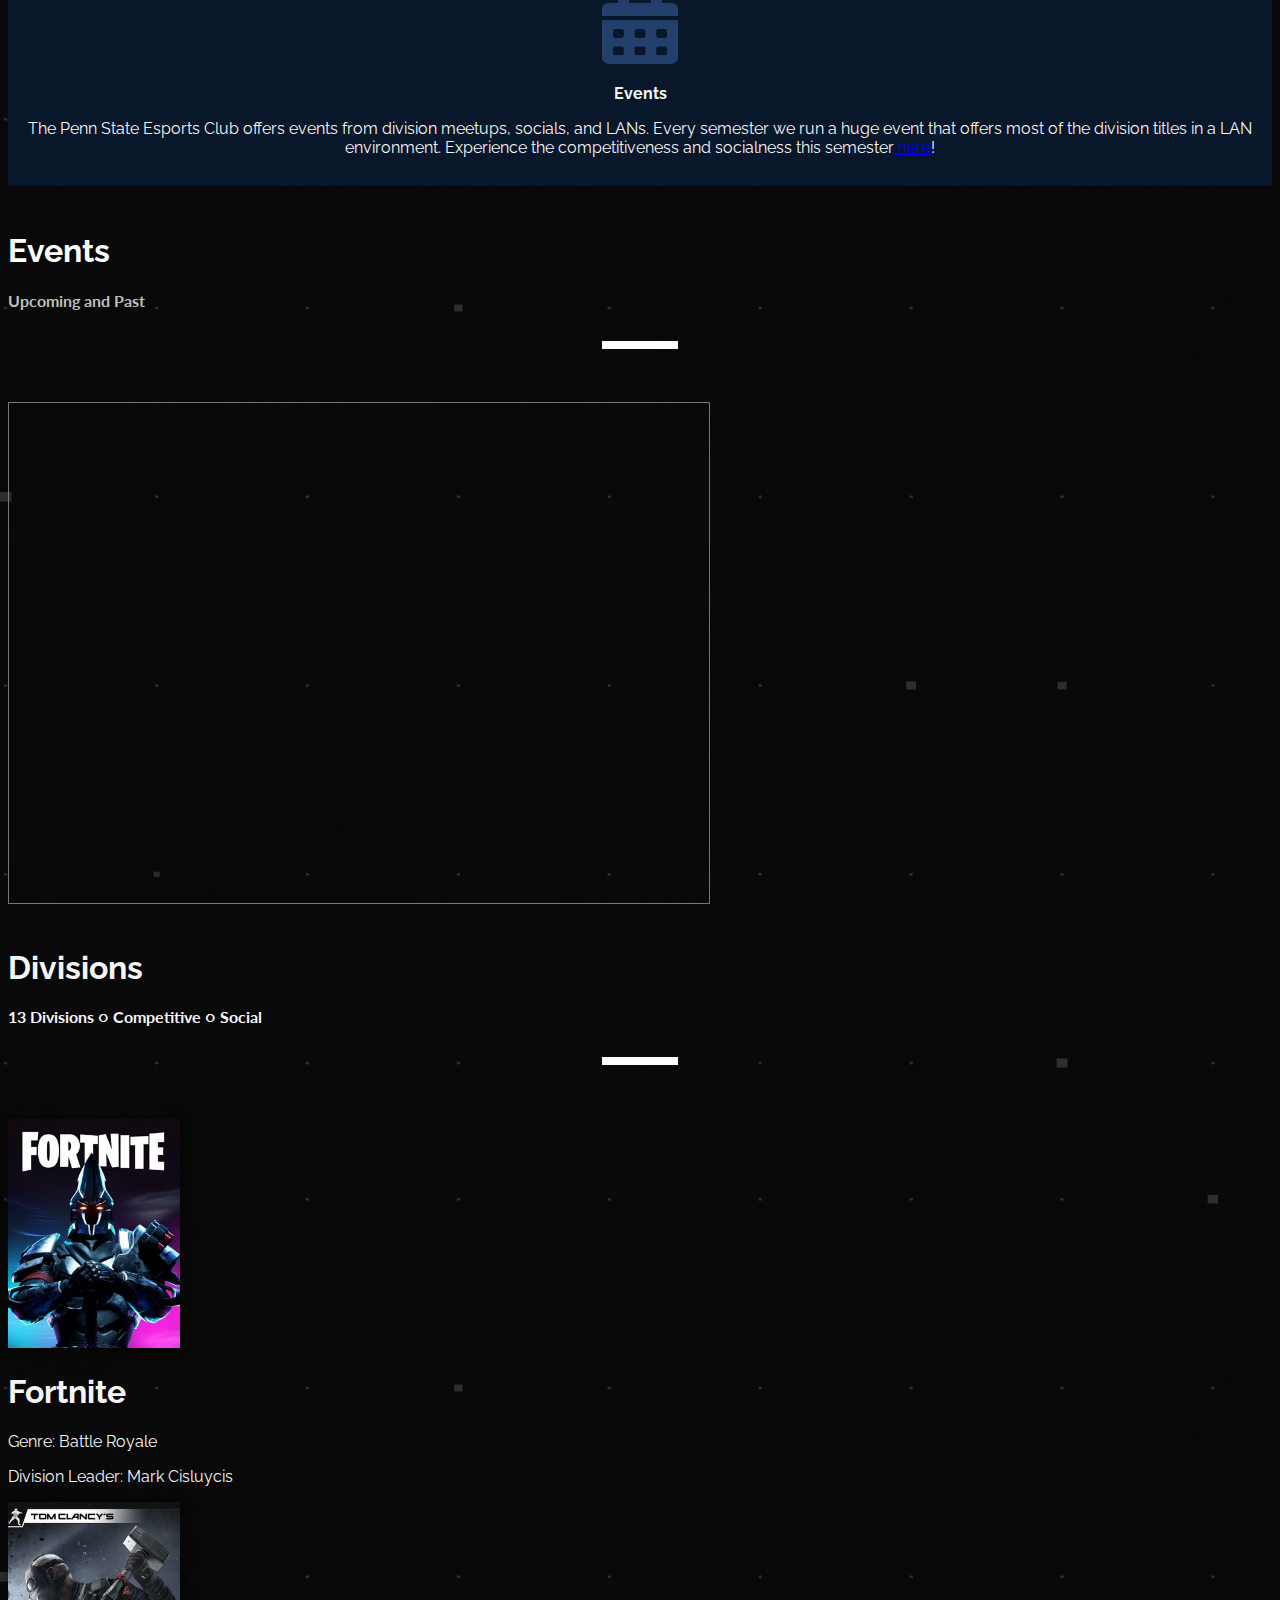
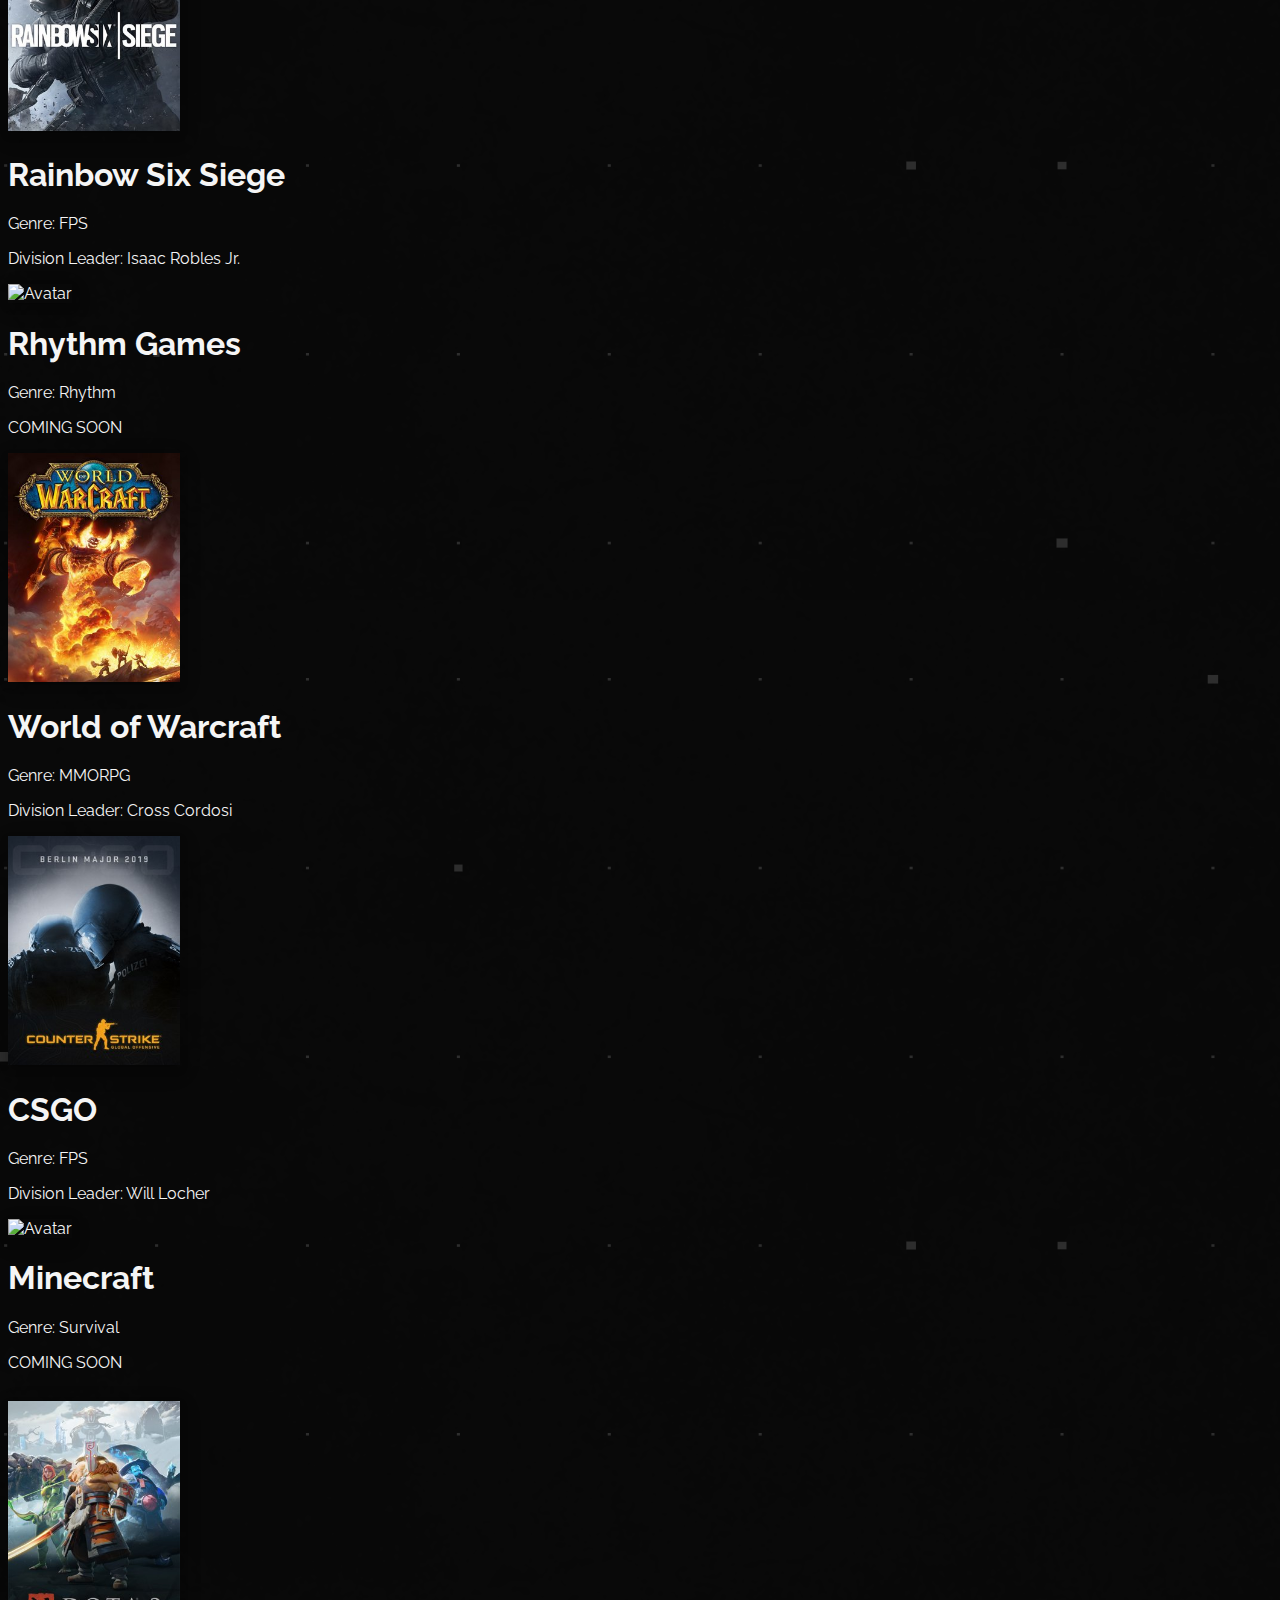
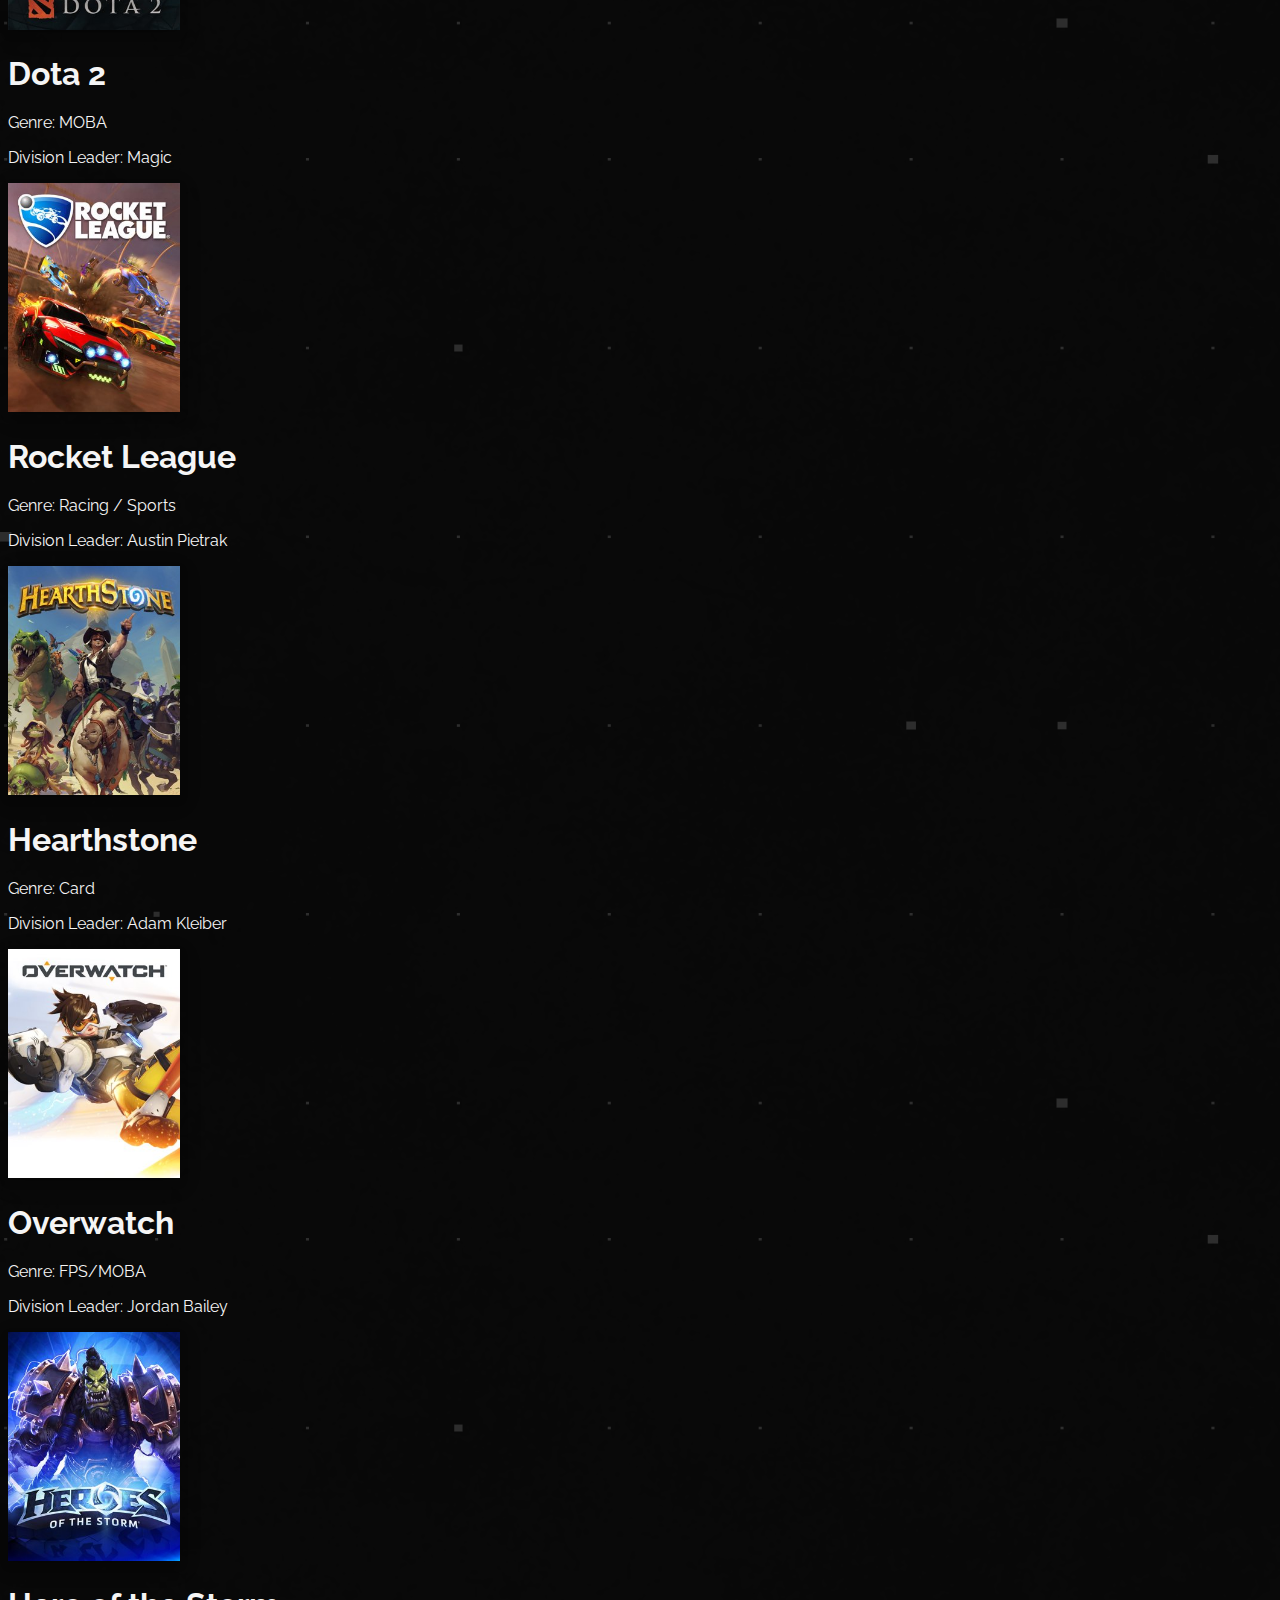
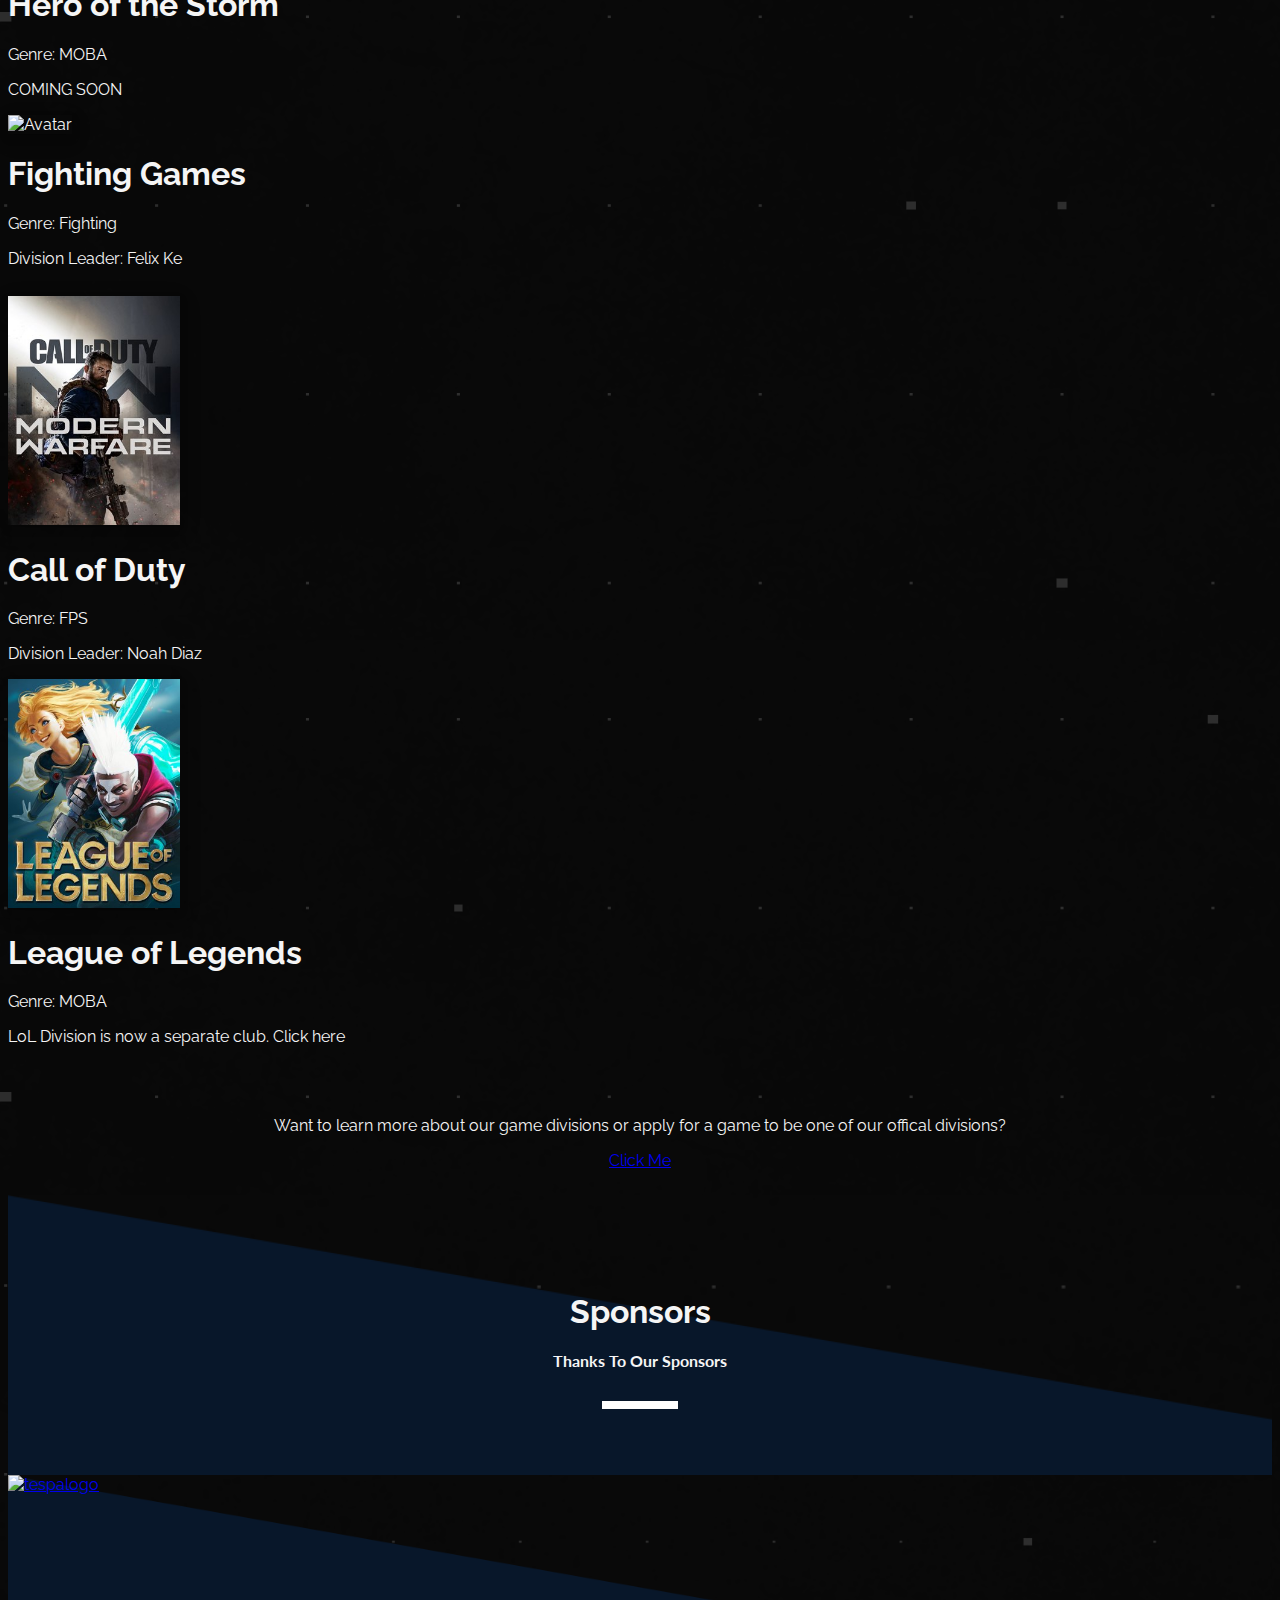
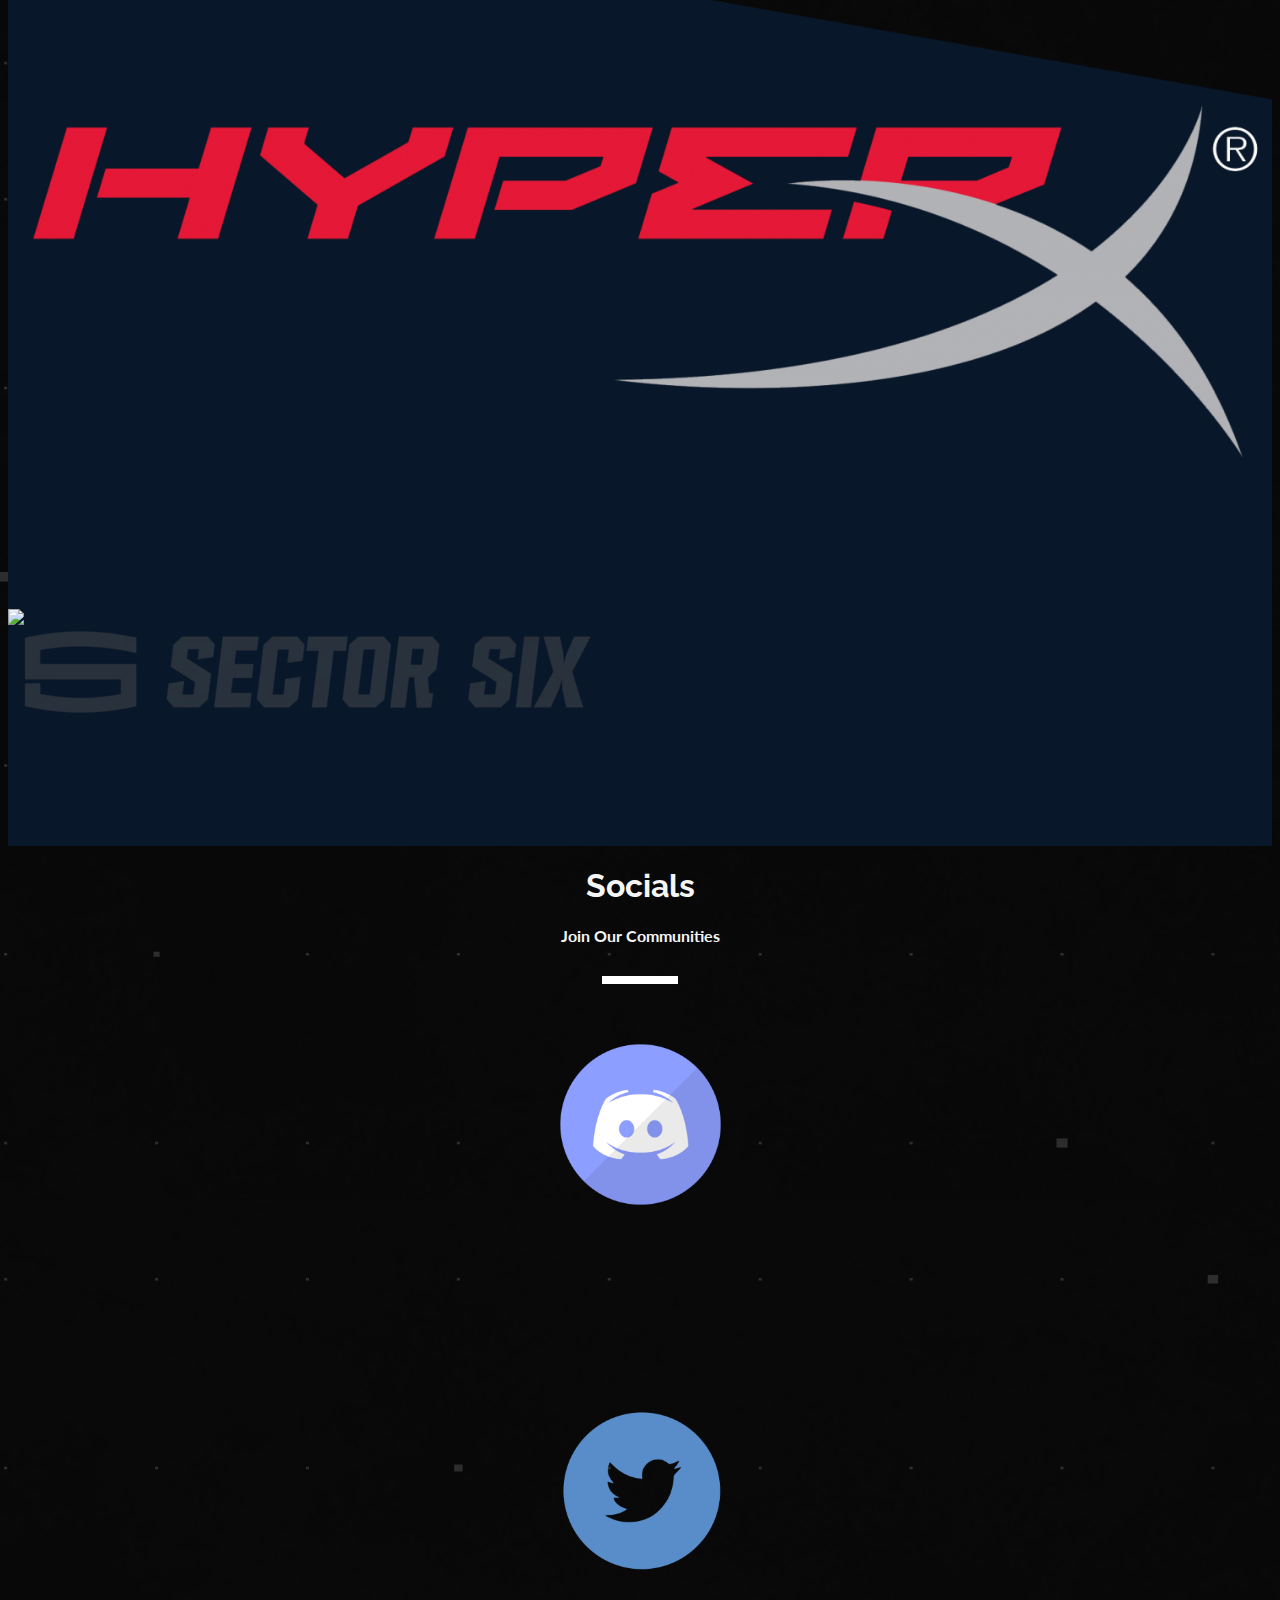
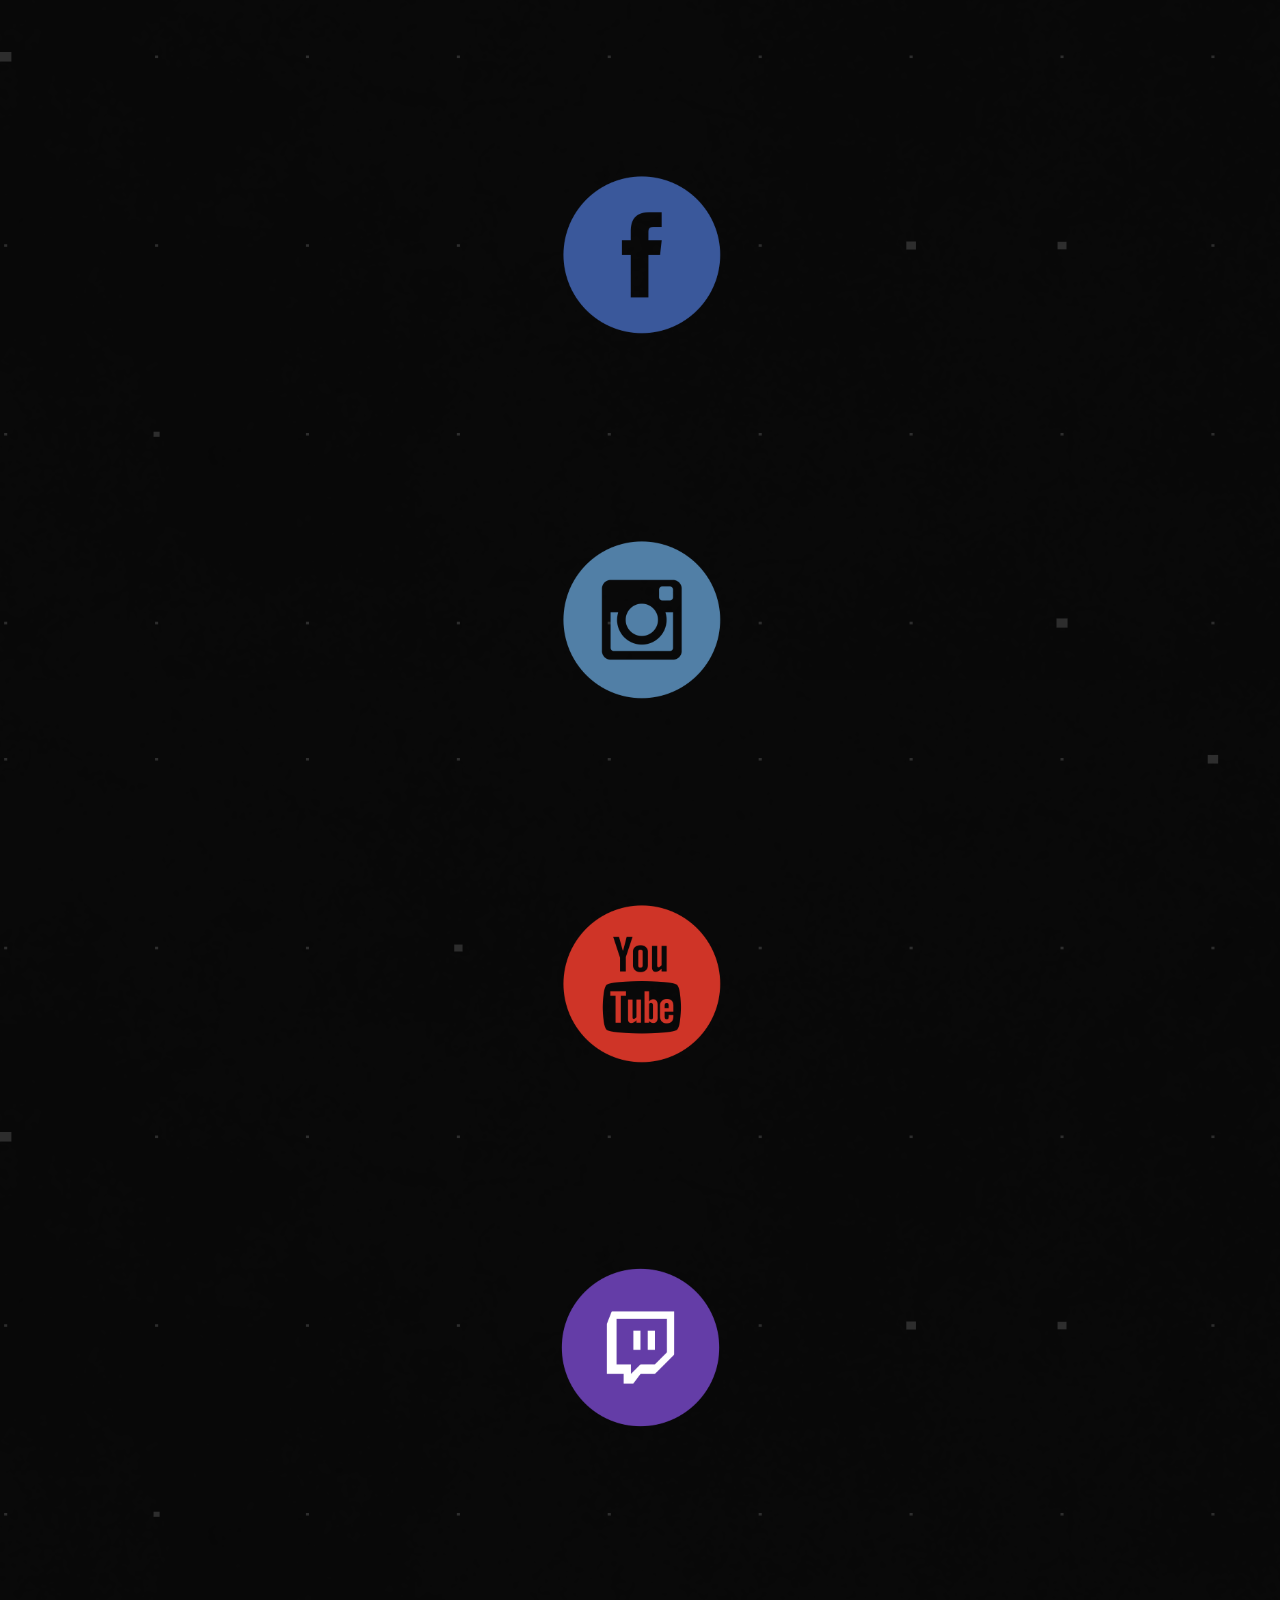
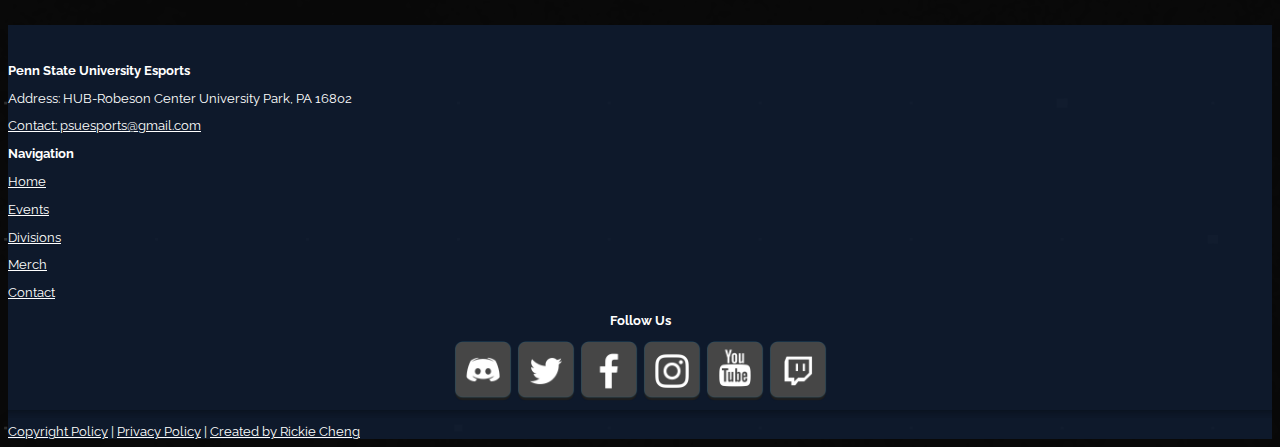
==== commit 458b6724: "test" ====
--- a/index.html
+++ b/index.html
@@ -15,17 +15,21 @@
 
     <script src="https://kit.fontawesome.com/daefbcdd4b.js" crossorigin="anonymous"></script>
 
-    <link rel="stylesheet" type="text/css" href="js/lib/glider.css">
-
-    <link
-    rel="stylesheet"
-    href="https://cdnjs.cloudflare.com/ajax/libs/animate.css/4.0.0/animate.min.css"/>
-
     <!-- Google Fonts -->
     <link href="https://fonts.googleapis.com/css?family=Lato|Raleway:500&display=swap" rel="stylesheet">
 
     <link rel="shortcut icon" type="image/x-icon" href="imgs/Logo.ico"/>
 
+    <script async src="https://www.googletagmanager.com/gtag/js?id=UA-150749688-1"></script>
+    <script>
+  
+    window.dataLayer = window.dataLayer || [];
+    function gtag(){dataLayer.push(arguments);}
+    gtag('js', new Date());
+  
+    gtag('config', 'UA-150749688-1');
+    </script>
+  
     <title>PSU Esports</title>
 </head>
 
@@ -67,195 +71,319 @@
   </div>
 </nav>
 
-<div id="carousel">
-    <div class="landingpage">
-      <img src="imgs/Logo.png" class="landinglogo">
-      <div class="landingclaw">
-        <img src="imgs/white_claw.png" class="">
-      </div>
-      <div class="gamesDiv">
-        <img src="imgs/logos at the bottom.png" class="games animate__animated animate__fadeInUp">
-      </div>
+<div id="carousel" class="carousel slide" data-ride="carousel">
+    <div class="carousel-inner">
+        <div class="carousel-item active">
+          <img class="d-block w-100" src="imgs/Website_Banner.png" alt="First slide">
+        </div>
+        <div class="carousel-item">
+          <img class="d-block w-100" src="imgs/Website_Banner.png" alt="Second slide">
+        </div>
+        <div class="carousel-item">
+          <img class="d-block w-100" src="imgs/Website_Banner.png" alt="Third slide">
+        </div>
     </div>
 </div>
 
 <section id="about">
     <div id="about-header">
         <h1>About Us</h1>   
+        <h4>Three Things</h4>
         <hr class="style-one">
     </div>
 
     <div id="about-descripition" class="container">
-        <div class="row fade-in">
-          <div class="col-sm-4 triangle">
+        <div class="row">
+          <div class="col-sm-4">
             <img src="imgs/user.png" alt="user">
-            <p class="bluetext">Community</p>
+            <p><strong>Community</strong></p>
             <p>With over 3000 student body and alumni, our community offers many ways for students to gather together and play their favorite game!</p>
           </div>
-          <div class="col-sm-4 triangle">
+          <div class="col-sm-4">
             <img src="imgs/trophy-solid.png" alt="trophy-solid">
-            <p class="bluetext">Competitive</p>
+            <p><strong>Competitive</strong></p>
             <p>Our division titles offers multiple chances for students to play their favorite game competitively. From Starleague to offical collegiate leagues, represent our school and compete against other universities across the nation.</p>
           </div>
-          <div class="col-sm-4 triangle">
+          <div class="col-sm-4">
             <img src="imgs/calendar-alt-solid.png" alt="calendar">
-            <p class="bluetext">Events</p>
+            <p><strong>Events</strong></p>
             <p>The Penn State Esports Club offers events from division meetups, socials, and LANs. Every semester we run a huge event that offers most of the division titles in a LAN environment. Experience the competitiveness and socialness this semester<a href="fall-event-2019.html"> here</a>!</p>
           </div>
         </div>
       </div> 
 </section>
 
-<section id="division-test">
-  <div>
-    <h1 class="division-header">
-      Divisions
-    </h1>
+<section id="events">
+      <div id="event-header">
+        <h1>Events</h1>
+        <h4>Upcoming and Past</h4>
+        <hr class="style-one">
+      </div>
+      <div id="gcalendar-border" class="embed-responsive embed-responsive-16by9 container">
+        <iframe id="gcalender" src="https://calendar.google.com/calendar/b/1/embed?height=500&amp;wkst=1&amp;bgcolor=%23ffffff&amp;ctz=America%2FNew_York&amp;src=cHN1ZXNwb3J0c0BnbWFpbC5jb20&amp;src=ZW4udXNhI2hvbGlkYXlAZ3JvdXAudi5jYWxlbmRhci5nb29nbGUuY29t&amp;color=%23039BE5&amp;color=%230B8043&amp;title=PSU%20Esports%20Calendar" style="border:solid 1px #777" width="700" height="500" frameborder="0" scrolling="no"></iframe>
+    </div>
+      <br>
+</section>
+
+<section id="divisions">
+  <div id="division-header">  
+    <h1>Divisions</h1>
+    <h4>13 Divisions ○ Competitive ○ Social</h4>
     <hr class="style-one">
   </div>
 
-  <div class="container division">
-    <div class="row justify-content-center twitchPadding">
-      <div class="col-md-2">
-        <div class="text-center">
-          <img src="imgs/dotalogo.jpg">
-        </div>
-      </div>
-      <div class="col-md-2">
-        <div class="text-center">
-          <img src="imgs/fnlogo.jpg">
-        </div>
-      </div>
-      <div class="col-md-2">
-        <div class="text-center">
-          <img src="imgs/hotslogo.jpg">
-        </div>
-      </div>
-      <div class="col-md-2">
-        <div class="text-center">
-          <img src="imgs/owlogo.jpg">
-        </div>
-      </div>
-      <div class="col-md-2">
-        <div class="text-center">
-          <img src="imgs/codlogo.jpg">
-        </div>
-      </div>
-    </div>
-    <div class="row justify-content-center twitchPadding">
-      <div class="col-md-2">
-        <div class="text-center">
-          <img src="imgs/rllogo.jpg">
-        </div>
-      </div>
-      <div class="col-md-2">
-        <div class="text-center">
-          <img src="imgs/csgologo.jpg">
-        </div>
-      </div>
-      <div class="col-md-2">
-        <div class="text-center">
-          <img src="imgs/r6logo.jpg">
-        </div>
-      </div>
-      <div class="col-md-2">
-        <div class="text-center">
-          <img src="imgs/hslogo.jpg">
-        </div>
-      </div>
-      <div class="col-md-2">
-        <div class="text-center">
-          <img src="imgs/vallogo.jpg">
-        </div>
-      </div>
-    </div>
-
-    <div class="divisionButton">
-      <a href="divisions.html"><button type="button" class="btn btn-outline-light">Learn More</button> </a>
-    </div>
-  </div>
-  
-
-</section>
-  <div class="header">
-    <h1>Executive Board</h1>
-    <hr class="style-one">
-  </div>
-
-  <div class="container executive">
-    <div class="row justify-content-center">
-      <div class="col-md-2">
-        <div class="text-center executiveOutside">
-          <img src="https://via.placeholder.com/180x200">
-          <p class="bluetext">Treasurer</p>
-          <br>
-          <p>Stuart Rinehart</p>
-        </div>
-      </div>
-
-      <div class="col-md-2">
-        <div class="text-center executiveInside">
-          <img src="https://via.placeholder.com/180x225">
-          <p class="bluetext">Secretary</p>
-          <p>Haydne Golden</p>
-        </div>
-      </div>
-
-      <div class="col-md-2">
-        <div class="text-center executiveMiddle">
-          <img src="https://via.placeholder.com/180x275">
-          <p class="bluetext">President</p>
-          <p>Mitch Scavo</p>
-        </div>
-      </div>
-
-      <div class="col-md-2">
-        <div class="text-center executiveInside">
-          <img src="https://via.placeholder.com/180x225">
-          <p class="bluetext">Vice President</p>
-          <p>Mark Cisluycis</p>
-        </div>
-      </div>
-
-      <div class="col-md-2">
-        <div class="text-center executiveOutside">
-          <img src="imgs/rsz_1senso_picture.jpg" style="height:180; width:200;">
-          <p class="bluetext">Web & Media / Graphics</p>
-          <p>Justin Walker</p>
-        </div>
-      </div>
-
-    </div>
-  </div>
-
+  <div id="divisionlogos">
+    <div class="container">
+      <div class="row">
+        <div class="col-xs-2 ml-4 m-4 m-lg-2 m-xlg-3">
+            <div class="flip-card">
+                <div class="flip-card-inner">
+                  <div class="flip-card-front">
+                    <img src="imgs/fnlogo.jpg" alt="Avatar" style="width:172px;height:229px;">
+                  </div>
+                  <div class="flip-card-back">
+                    <h1>Fortnite</h1>
+                    <p>Genre: Battle Royale</p>
+                    <p>Division Leader: Mark Cisluycis</p>
+                  </div>
+                </div>
+              </div>
+        </div>
+        <div class="col-xs-2 ml-4 m-4 m-lg-2 m-xlg-3">
+            <div class="flip-card">
+                <div class="flip-card-inner">
+                  <div class="flip-card-front">
+                    <img src="imgs/seigelogo.jpg" alt="Avatar" style="width:172px;height:229px;">
+                  </div>
+                  <div class="flip-card-back">
+                    <h1>Rainbow Six Siege</h1>
+                    <p>Genre: FPS</p>
+                    <p>Division Leader: Isaac Robles Jr.</p>
+                  </div>
+                </div>
+              </div>
+        </div>
+        <div class="col-xs-2 ml-4 m-4 m-lg-2 m-xlg-3">
+            <div class="flip-card">
+                <div class="flip-card-inner">
+                  <div class="flip-card-front">
+                    <img src="imgs/osulogo.jpg" alt="Avatar" style="width:172px;height:229px;">
+                  </div>
+                  <div class="flip-card-back">
+                    <h1>Rhythm Games</h1>
+                    <p>Genre: Rhythm</p>
+                    <p>COMING SOON</p>
+                  </div>
+                </div>
+              </div>
+        </div>
+        <div class="col-xs-2 ml-4 m-4 m-lg-2 m-xlg-3">
+            <div class="flip-card">
+                <div class="flip-card-inner">
+                  <div class="flip-card-front">
+                    <img src="imgs/wowlogo.jpg" alt="Avatar" style="width:172px;height:229px;">
+                  </div>
+                  <div class="flip-card-back">
+                    <h1>World of Warcraft</h1>
+                    <p>Genre: MMORPG</p>
+                    <p>Division Leader: Cross Cordosi</p>
+                  </div>
+                </div>
+              </div>
+        </div>
+        <div class="col-xs-2 ml-4 m-4 m-lg-2 m-xlg-3">
+            <div class="flip-card">
+                <div class="flip-card-inner">
+                  <div class="flip-card-front">
+                    <img src="imgs/csgologo.jpg" alt="Avatar" style="width:172px;height:229px;">
+                  </div>
+                  <div class="flip-card-back">
+                    <h1>CSGO</h1>
+                    <p>Genre: FPS</p>
+                    <p>Division Leader: Will Locher</p>
+                  </div>
+                </div>
+              </div>
+        </div>
+        <div class="col-xs-2 ml-4 m-4 m-lg-2 m-xlg-3">
+            <div class="flip-card">
+                <div class="flip-card-inner">
+                  <div class="flip-card-front">
+                    <img src="imgs/mclogo.jpg" alt="Avatar" style="width:172px;height:229px;">
+                  </div>
+                  <div class="flip-card-back">
+                    <h1>Minecraft</h1>
+                    <p>Genre: Survival</p>
+                    <p>COMING SOON</p>
+                  </div>
+                </div>
+              </div>
+        </div>
+      </div>
+    </div>
+
+    <div id="divisionlogos-row2">
+        <div class="container">
+          <div class="row">
+            <div class="col-xs-2 ml-4 m-4 m-lg-2 m-xlg-3">
+                <div class="flip-card">
+                    <div class="flip-card-inner">
+                      <div class="flip-card-front">
+                        <img src="imgs/dotalogo.jpg" alt="Avatar" style="width:172px;height:229px;">
+                      </div>
+                      <div class="flip-card-back">
+                        <h1>Dota 2</h1>
+                        <p>Genre: MOBA</p>
+                        <p>Division Leader: Magic</p>
+                      </div>
+                    </div>
+                  </div>
+            </div>
+            <div class="col-xs-2 ml-4 m-4 m-lg-2 m-xlg-3">
+                <div class="flip-card">
+                    <div class="flip-card-inner">
+                      <div class="flip-card-front">
+                        <img src="imgs/rllogo.jpg" alt="Avatar" style="width:172px;height:229px;">
+                      </div>
+                      <div class="flip-card-back">
+                        <h1>Rocket League</h1>
+                        <p>Genre: Racing / Sports</p>
+                        <p>Division Leader: Austin Pietrak</p>
+                      </div>
+                    </div>
+                  </div>
+            </div>
+            <div class="col-xs-2 ml-4 m-4 m-lg-2 m-xlg-3">
+                <div class="flip-card">
+                    <div class="flip-card-inner">
+                      <div class="flip-card-front">
+                        <img src="imgs/hslogo.jpg" alt="Avatar" style="width:172px;height:229px;">
+                      </div>
+                      <div class="flip-card-back">
+                        <h1>Hearthstone</h1>
+                        <p>Genre: Card</p>
+                        <p>Division Leader: Adam Kleiber</p>
+                      </div>
+                    </div>
+                  </div>
+            </div>
+            <div class="col-xs-2 ml-4 m-4 m-lg-2 m-xlg-3">
+                <div class="flip-card">
+                    <div class="flip-card-inner">
+                      <div class="flip-card-front">
+                        <img src="imgs/owlogo.jpg" alt="Avatar" style="width:172px;height:229px;">
+                      </div>
+                      <div class="flip-card-back">
+                        <h1>Overwatch</h1>
+                        <p>Genre: FPS/MOBA</p>
+                        <p>Division Leader: Jordan Bailey</p>
+                      </div>
+                    </div>
+                  </div>
+            </div>
+            <div class="col-xs-2 ml-4 m-4 m-lg-2 m-xlg-3">
+                <div class="flip-card">
+                    <div class="flip-card-inner">
+                      <div class="flip-card-front">
+                        <img src="imgs/hotslogo.jpg" alt="Avatar" style="width:172px;height:229px;">
+                      </div>
+                      <div class="flip-card-back">
+                        <h1>Hero of the Storm</h1>
+                        <p>Genre: MOBA</p>
+                        <p>COMING SOON</p>
+                      </div>
+                    </div>
+                  </div>
+            </div>
+            <div class="col-xs-2 ml-4 m-4 m-lg-2 m-xlg-3">
+                <div class="flip-card">
+                    <div class="flip-card-inner">
+                      <div class="flip-card-front">
+                        <img src="imgs/sflogo.jpg" alt="Avatar" style="width:172px;height:229px;">
+                      </div>
+                      <div class="flip-card-back">
+                        <h1>Fighting Games</h1>
+                        <p>Genre: Fighting</p>
+                        <p>Division Leader: Felix Ke</p>
+                      </div>
+                    </div>
+                  </div>
+            </div>
+          </div>
+        </div>
+
+<div id=divisionlogos-row3>
+  <div class="container">
+    <div class="row">
+      <div class="col-xs-2 ml-4 m-4 m-lg-2 m-xlg-3">
+          <div class="flip-card">
+              <div class="flip-card-inner">
+                <div class="flip-card-front">
+                  <img src="imgs/codlogo.jpg" alt="Avatar" style="width:172px;height:229px;">
+              </div>
+              <div class="flip-card-back">
+                <h1>Call of Duty</h1>
+                <p>Genre: FPS</p>
+                <p>Division Leader: Noah Diaz</p>
+              </div>
+            </div>
+      </div>
+      </div>
+        <div class="col-xs-2 ml-4 m-4 m-lg-2 m-xlg-3">
+            <div class="flip-card">
+                <div class="flip-card-inner">
+                  <div class="flip-card-front">
+                    <img src="imgs/lollogo.jpg" alt="Avatar" style="width:172px;height:229px;">
+                </div>
+                <div class="flip-card-back">
+                  <h1>League of Legends</h1>
+                  <p>Genre: MOBA</p>
+                  <p>LoL Division is now a separate club. Click here</p>
+                </div>
+        </div>
+    </div>
+  </div>
+  <div id="divlearnmore" class="col-xs-8 align-middle">
+      <br>
+      <br>
+      <p>Want to learn more about our game divisions or apply for a game to be one of our offical divisions?</p>
+      <a href="divisions.html" class="btn btn-outline-primary btn-lg" role="button" aria-pressed="true">Click Me</a>
+  </div>
+  </div>
+</div>
+</div>
+</section>
 
 <section id="sponsors">
   <div id="sponsor-header">
     <h1>Sponsors</h1>
+    <h4>Thanks To Our Sponsors</h4>
     <hr class="style-one">
   </div>
 
+<section id="sponsors">
   <div class="container">
     <div class="row">
       <div class= "col-sm-3">
-        <a href="https://tespa.org/"><img src="imgs/TESPA white .png" alt="tespalogo"></a>
+        <a href="https://tespa.org/"><img id="tespa" src="imgs/tespalogo2.png" alt="tespalogo"></a>
       </div>
       <div class= "col-sm-3">
-        <a href="https://www.hyperxgaming.com/us"><img src="imgs/Hyperx White.png"></a>
+        <a href="https://www.hyperxgaming.com/us"><img id="hyperx" src="imgs/hyperx.png"></a>
       </div>
       <div class= "col-sm-3">
-        <a href="https://uconnectesports.com/#/"><img src="imgs/Uconnect White.png"></a>
+        <a href="https://uconnectesports.com/#/"><img id="uconnect" src="imgs/uconnect-logo.png"></a>
       </div>
       <div class="col-sm-3">
-        <a href="https://sectorsixapparel.com/"><img src="imgs/sector six.png"></a>
-      </div>
-    </div>
-  </div>
-</section>
-
-<section id="social">
+        <a href="https://sectorsixapparel.com/"><img id="sector6" src="imgs/sector6.png"></a>
+      </div>
+    </div>
+  </div>
+</section>
+
+</section id="social">
   <div id="social-header">
     <h1>Socials</h1>
+    <h4>Join Our Communities</h4>
     <hr class="style-one">
   </div>
   <div id="social-test" class="container-fluid">
@@ -302,7 +430,7 @@
       </div>
       <div id="followus" class="col-sm-2">
         <p><strong>Follow Us</strong></p>
-        <a href="https://discord.gg/psuesports"><img src="imgs/iconfinder_discord-1_2363208.png" alt="discordfooter"></a>
+        <a href="Discord.gg/psuesports"><img src="imgs/iconfinder_discord-1_2363208.png" alt="discordfooter"></a>
         <a href="https://twitter.com/PSUEsports"><img src="imgs/iconfinder_twitter_2363052.png" alt="twitterfooter"></a>
         <a href="https://www.facebook.com/groups/PSUEsports/"><img src="imgs/iconfinder_facebook_2587943.png" alt="facebookfooter"></a>
         <a href="https://www.instagram.com/pennstateesports/"><img src="imgs/iconfinder_instagram_2587941.png" alt="instagramfooter"></a>
@@ -317,11 +445,15 @@
 
       <a href="https://copyright.psu.edu/psu-policy/">Copyright Policy</a> |
       <a href="https://policy.psu.edu/policies/ad53">Privacy Policy</a> |
-      <a href="https://rickiecheng.com">Created by Rickie Cheng</a>
+      <a href="">Created by Rickie Cheng</a>
       
     </div>
 
 </section>
+
+
+
+  
 
 
 </section>
@@ -334,13 +466,11 @@
         crossorigin="anonymous"></script>
     <script src="https://stackpath.bootstrapcdn.com/bootstrap/4.1.3/js/bootstrap.min.js" integrity="sha384-ChfqqxuZUCnJSK3+MXmPNIyE6ZbWh2IMqE241rYiqJxyMiZ6OW/JmZQ5stwEULTy"
         crossorigin="anonymous"></script>
+    <script src="js/parallax.min.js"></script>
 
     <script src="https://use.fontawesome.com/f85be89de6.js"></script>
 
-    <script src="https://cdnjs.cloudflare.com/ajax/libs/tiny-slider/2.9.2/min/tiny-slider.js"></script>
-
-
-  <script>
+    <script>
       $(function () {
           $(document).scroll(function () {
               var $nav = $("#mainNavbar");
--- a/app.css
+++ b/app.css
@@ -65,7 +65,7 @@
 .landingpage img.landinglogo{
     z-index:105;
     height:45%;
-    width:20%;
+    width: 20%;
     position: absolute;
     top: 50%;
     left: 50%;
@@ -76,6 +76,16 @@
     
 	animation: float 6s ease-in-out infinite;
 }
+
+@media (max-width: 1181px) {
+    .landingpage img.landinglogo {
+        width: auto ;
+        max-width: 70% ;
+        height: auto ;
+    }
+  }
+
+
 
 @keyframes float {
 	0% {
@@ -105,6 +115,14 @@
     -webkit-transform: translate(-50%, -50%); /* Chrome, Safari, Opera */
 }
 
+@media (max-width: 1181px) {
+    .landingpage .landingclaw img {
+        width: auto ;
+        max-width: 100% ;
+        height: auto ;
+    }
+  }
+
 
 .landingpage .gamesDiv img{
     position: absolute;
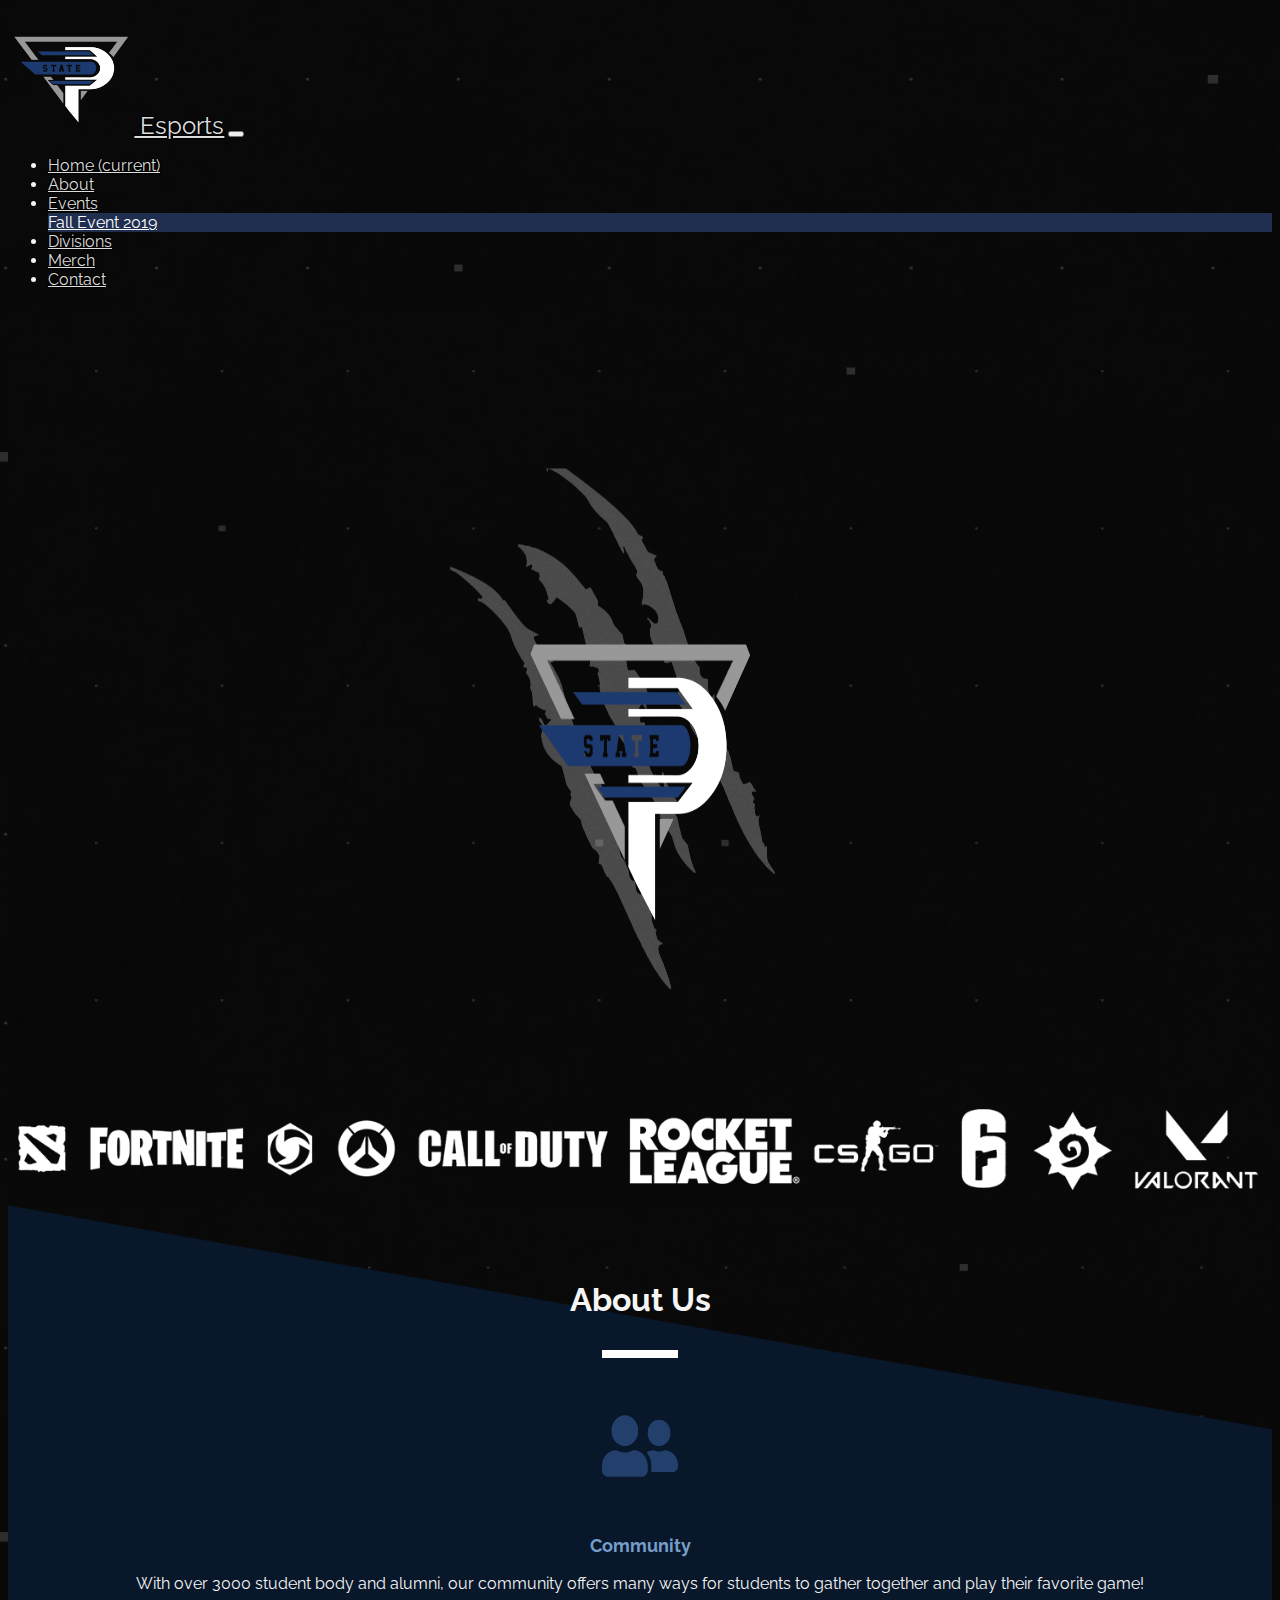
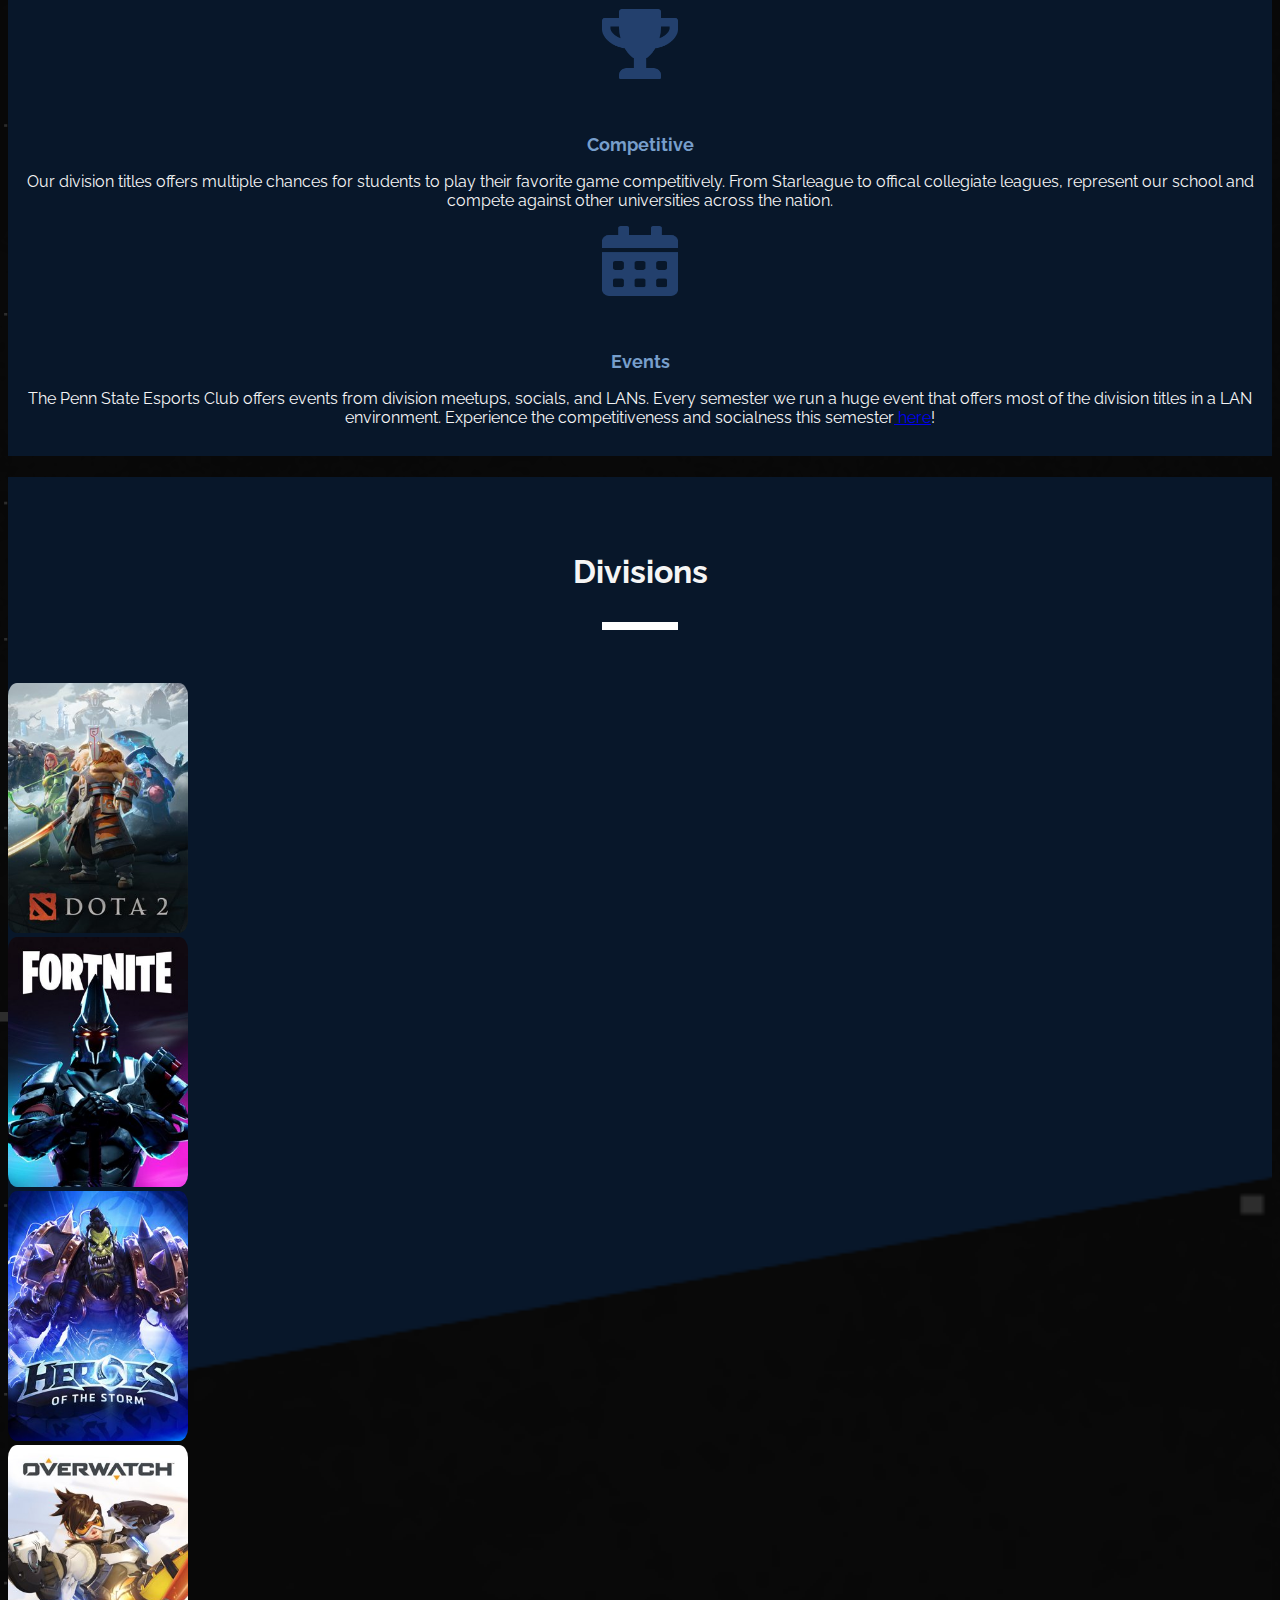
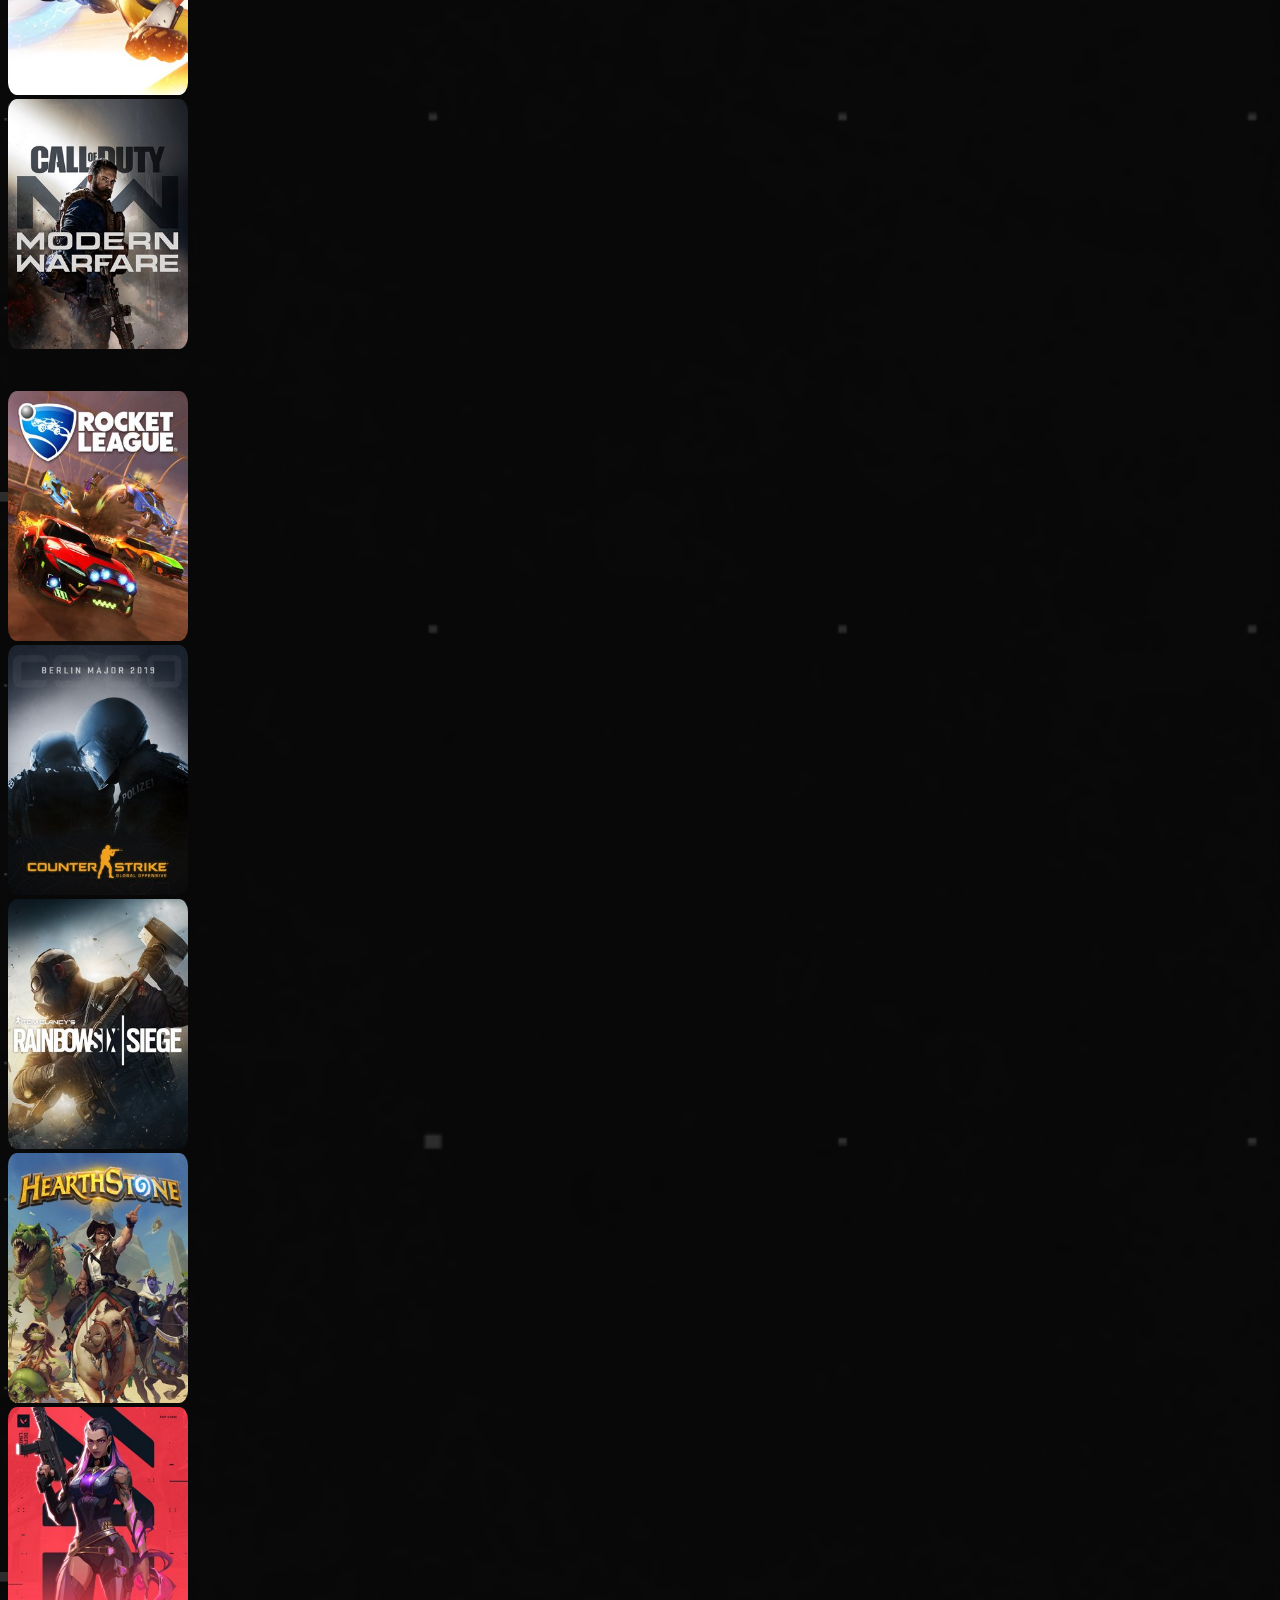
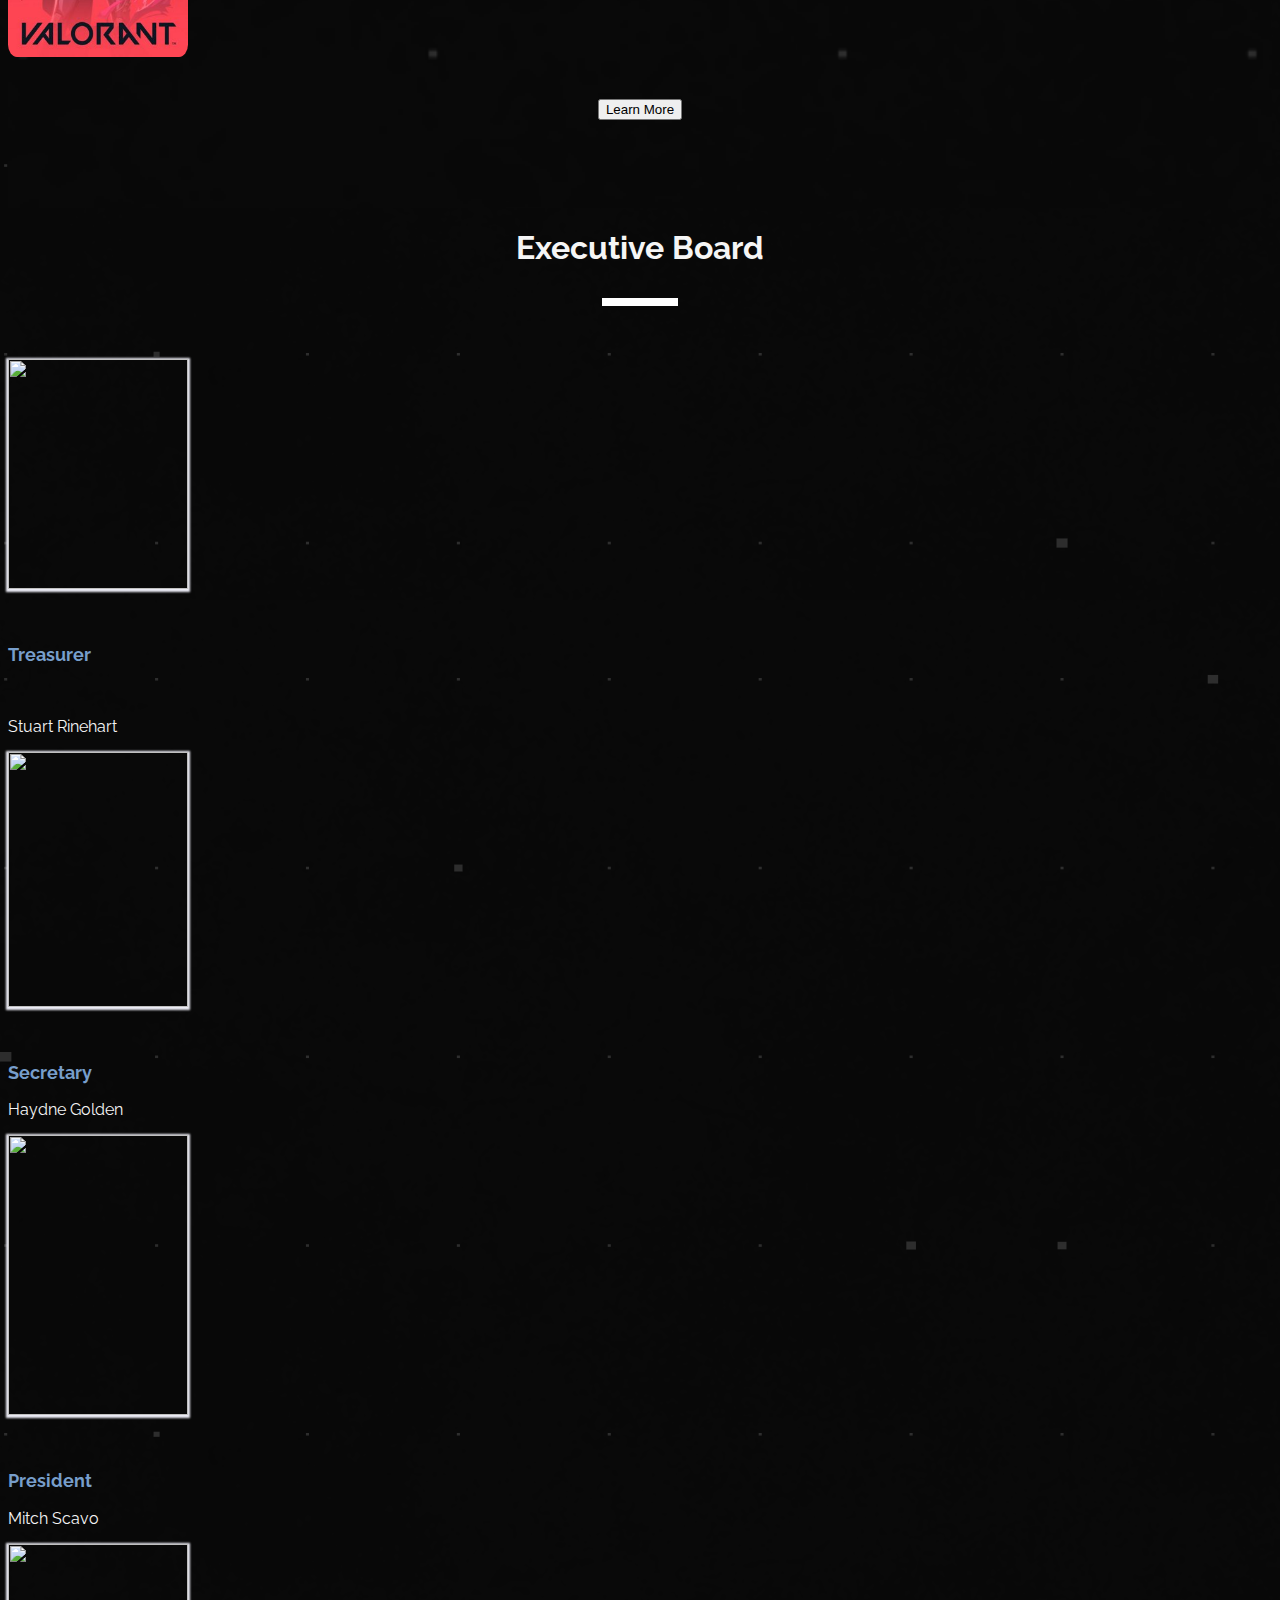
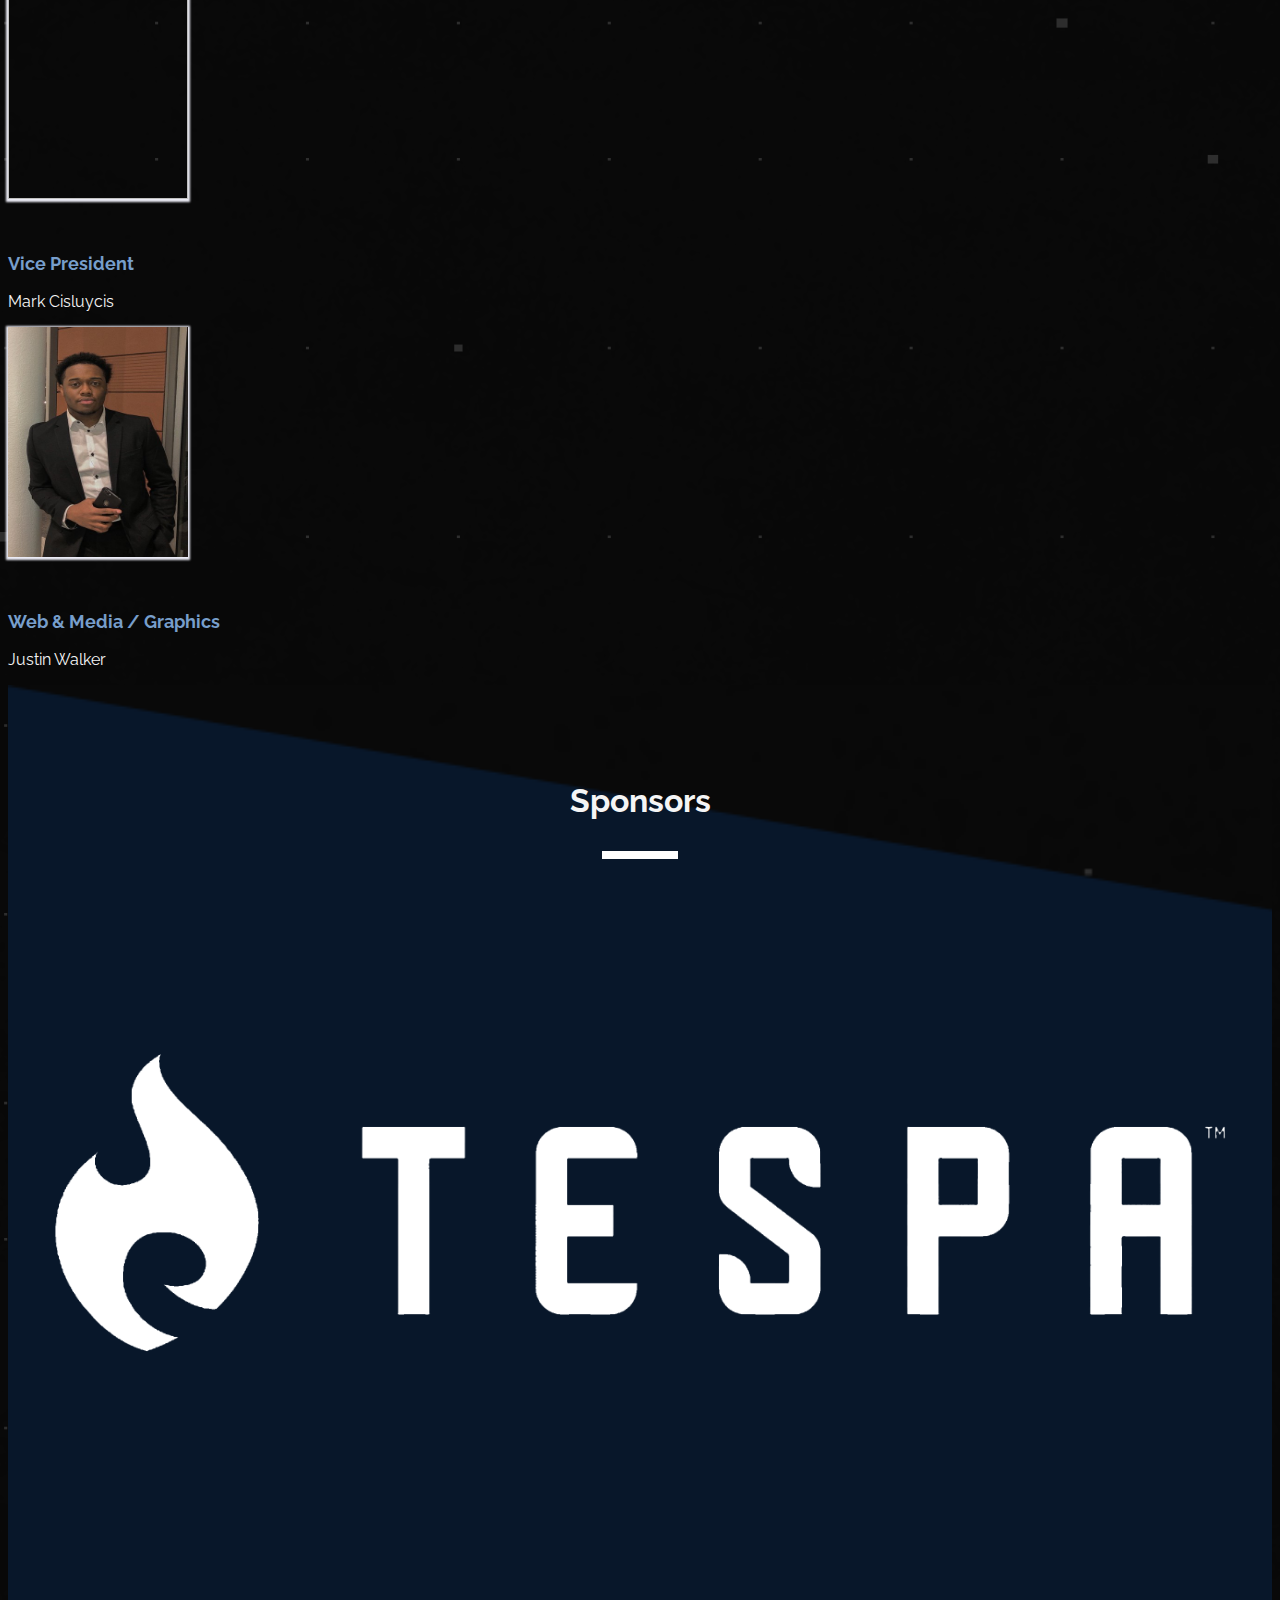
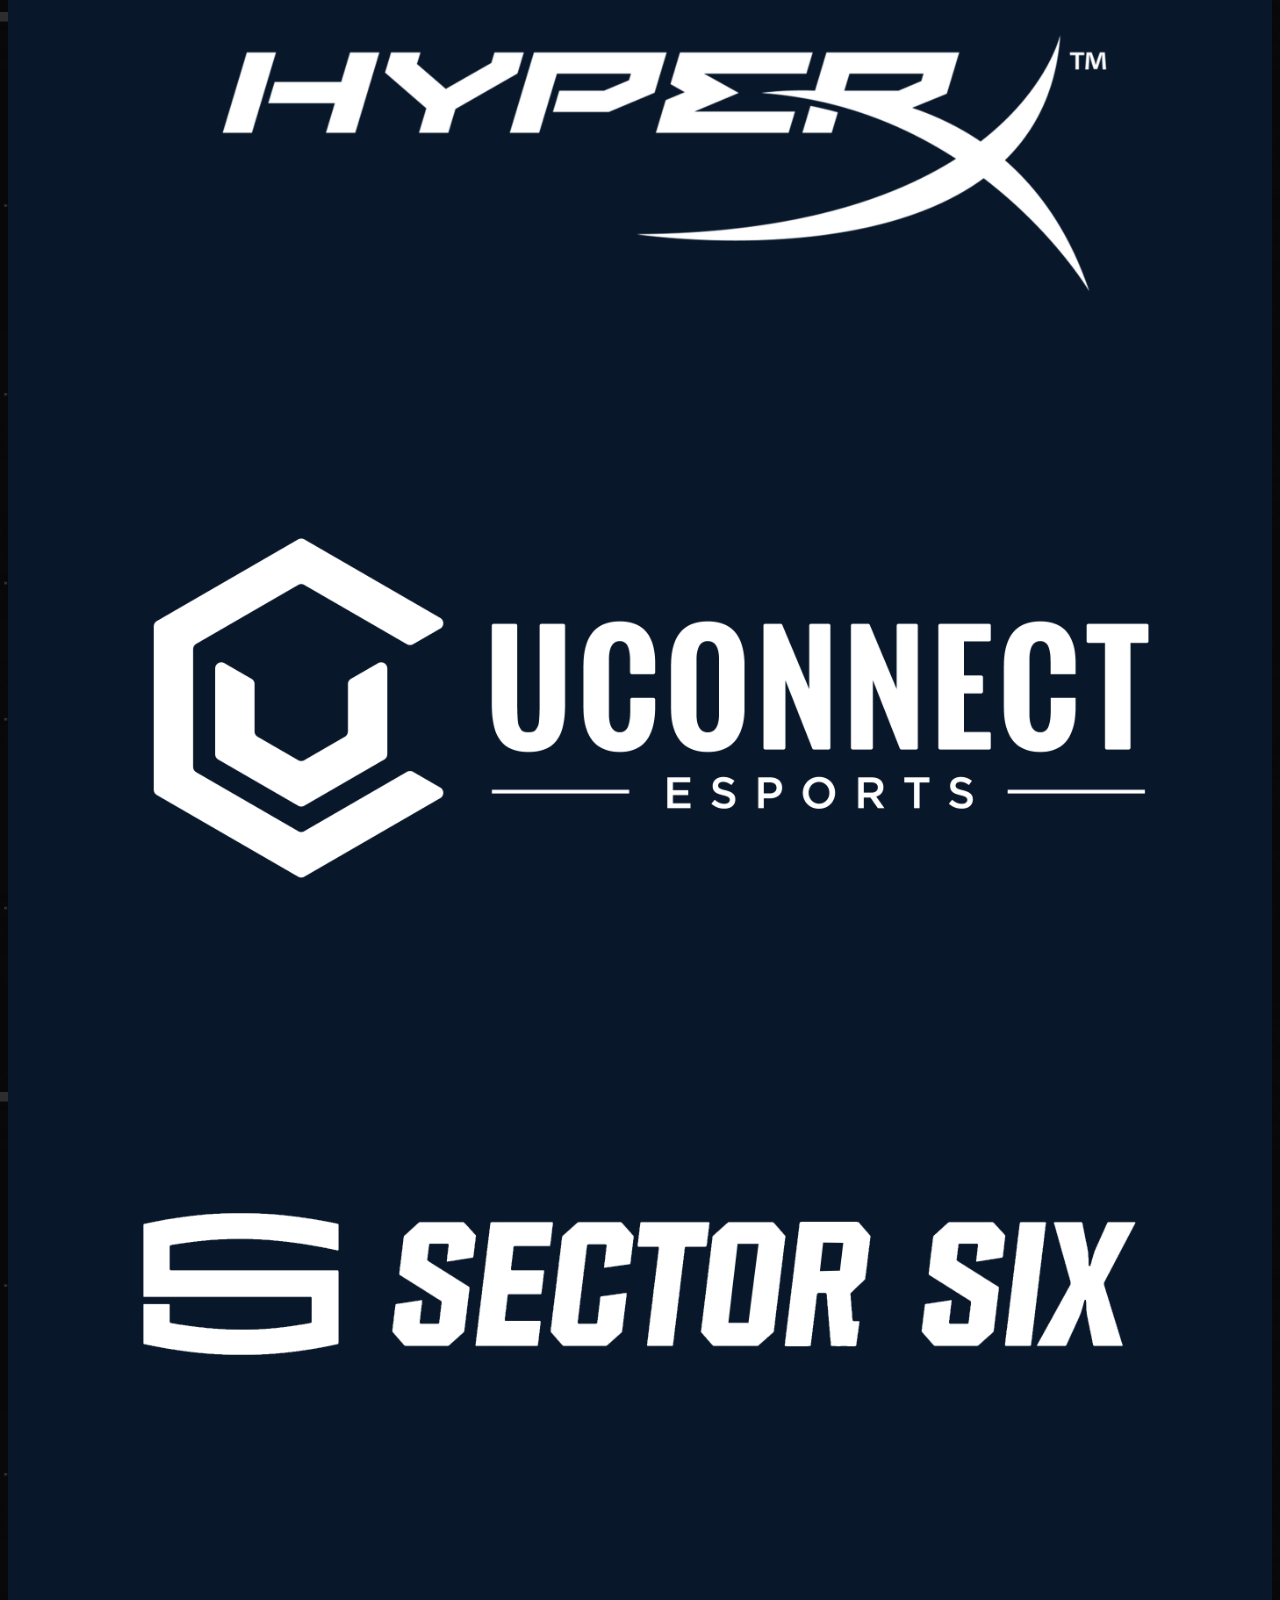
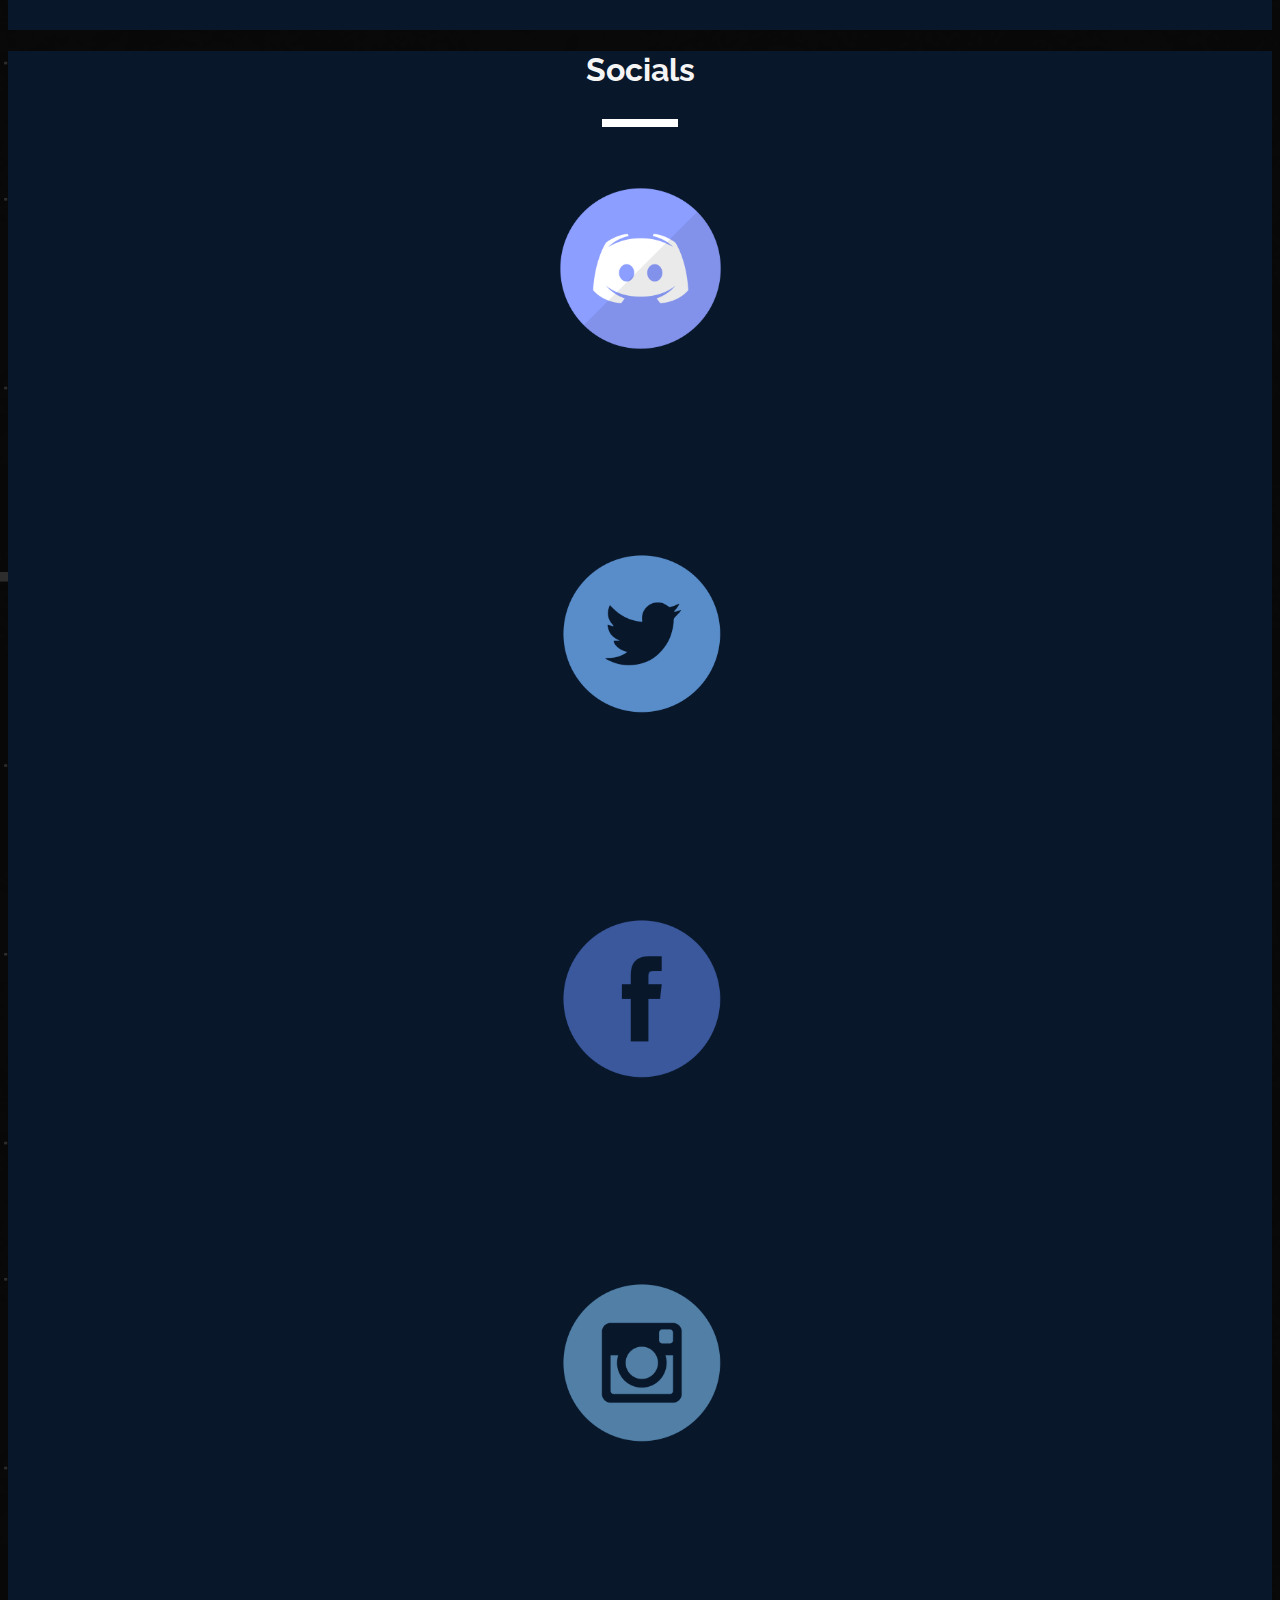
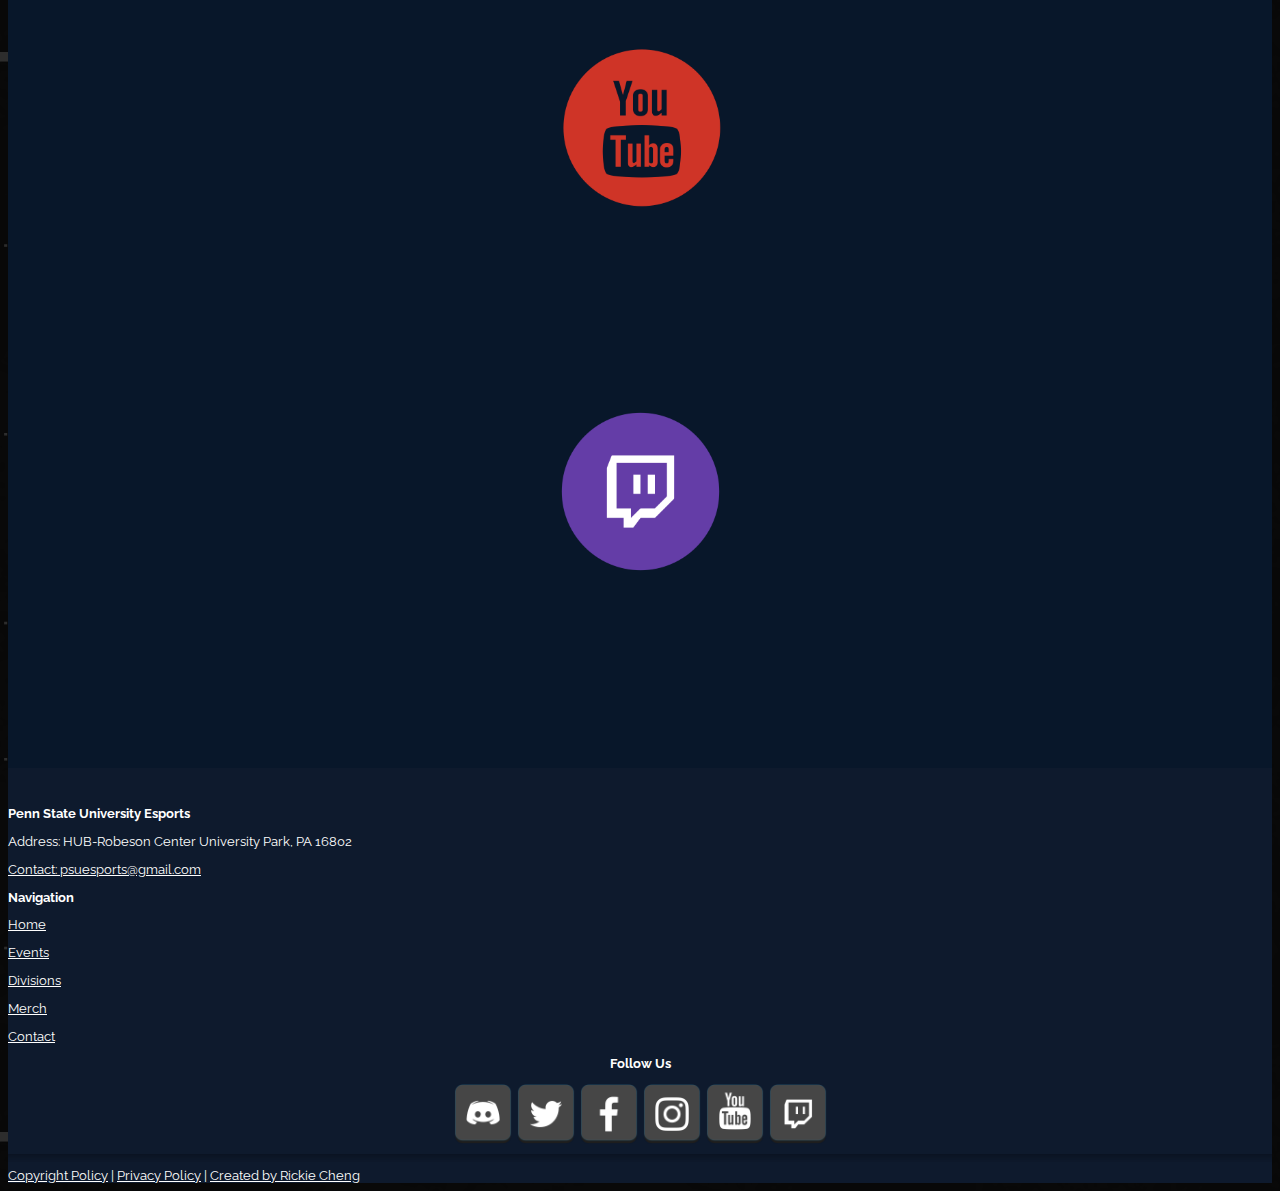
==== commit 3ad2f502: "test" ====
--- a/index.html
+++ b/index.html
@@ -15,21 +15,17 @@
 
     <script src="https://kit.fontawesome.com/daefbcdd4b.js" crossorigin="anonymous"></script>
 
+    <link rel="stylesheet" type="text/css" href="js/lib/glider.css">
+
+    <link
+    rel="stylesheet"
+    href="https://cdnjs.cloudflare.com/ajax/libs/animate.css/4.0.0/animate.min.css"/>
+
     <!-- Google Fonts -->
     <link href="https://fonts.googleapis.com/css?family=Lato|Raleway:500&display=swap" rel="stylesheet">
 
     <link rel="shortcut icon" type="image/x-icon" href="imgs/Logo.ico"/>
 
-    <script async src="https://www.googletagmanager.com/gtag/js?id=UA-150749688-1"></script>
-    <script>
-  
-    window.dataLayer = window.dataLayer || [];
-    function gtag(){dataLayer.push(arguments);}
-    gtag('js', new Date());
-  
-    gtag('config', 'UA-150749688-1');
-    </script>
-  
     <title>PSU Esports</title>
 </head>
 
@@ -71,319 +67,195 @@
   </div>
 </nav>
 
-<div id="carousel" class="carousel slide" data-ride="carousel">
-    <div class="carousel-inner">
-        <div class="carousel-item active">
-          <img class="d-block w-100" src="imgs/Website_Banner.png" alt="First slide">
-        </div>
-        <div class="carousel-item">
-          <img class="d-block w-100" src="imgs/Website_Banner.png" alt="Second slide">
-        </div>
-        <div class="carousel-item">
-          <img class="d-block w-100" src="imgs/Website_Banner.png" alt="Third slide">
-        </div>
+<div id="carousel">
+    <div class="landingpage">
+      <img src="imgs/Logo.png" class="landinglogo">
+      <div class="landingclaw">
+        <img src="imgs/white_claw.png" class="">
+      </div>
+      <div class="gamesDiv">
+        <img src="imgs/logos at the bottom.png" class="games animate__animated animate__fadeInUp">
+      </div>
     </div>
 </div>
 
 <section id="about">
     <div id="about-header">
         <h1>About Us</h1>   
-        <h4>Three Things</h4>
         <hr class="style-one">
     </div>
 
     <div id="about-descripition" class="container">
-        <div class="row">
-          <div class="col-sm-4">
+        <div class="row fade-in">
+          <div class="col-sm-4 triangle">
             <img src="imgs/user.png" alt="user">
-            <p><strong>Community</strong></p>
+            <p class="bluetext">Community</p>
             <p>With over 3000 student body and alumni, our community offers many ways for students to gather together and play their favorite game!</p>
           </div>
-          <div class="col-sm-4">
+          <div class="col-sm-4 triangle">
             <img src="imgs/trophy-solid.png" alt="trophy-solid">
-            <p><strong>Competitive</strong></p>
+            <p class="bluetext">Competitive</p>
             <p>Our division titles offers multiple chances for students to play their favorite game competitively. From Starleague to offical collegiate leagues, represent our school and compete against other universities across the nation.</p>
           </div>
-          <div class="col-sm-4">
+          <div class="col-sm-4 triangle">
             <img src="imgs/calendar-alt-solid.png" alt="calendar">
-            <p><strong>Events</strong></p>
+            <p class="bluetext">Events</p>
             <p>The Penn State Esports Club offers events from division meetups, socials, and LANs. Every semester we run a huge event that offers most of the division titles in a LAN environment. Experience the competitiveness and socialness this semester<a href="fall-event-2019.html"> here</a>!</p>
           </div>
         </div>
       </div> 
 </section>
 
-<section id="events">
-      <div id="event-header">
-        <h1>Events</h1>
-        <h4>Upcoming and Past</h4>
-        <hr class="style-one">
-      </div>
-      <div id="gcalendar-border" class="embed-responsive embed-responsive-16by9 container">
-        <iframe id="gcalender" src="https://calendar.google.com/calendar/b/1/embed?height=500&amp;wkst=1&amp;bgcolor=%23ffffff&amp;ctz=America%2FNew_York&amp;src=cHN1ZXNwb3J0c0BnbWFpbC5jb20&amp;src=ZW4udXNhI2hvbGlkYXlAZ3JvdXAudi5jYWxlbmRhci5nb29nbGUuY29t&amp;color=%23039BE5&amp;color=%230B8043&amp;title=PSU%20Esports%20Calendar" style="border:solid 1px #777" width="700" height="500" frameborder="0" scrolling="no"></iframe>
-    </div>
-      <br>
-</section>
-
-<section id="divisions">
-  <div id="division-header">  
-    <h1>Divisions</h1>
-    <h4>13 Divisions ○ Competitive ○ Social</h4>
+<section id="division-test">
+  <div>
+    <h1 class="division-header">
+      Divisions
+    </h1>
     <hr class="style-one">
   </div>
 
-  <div id="divisionlogos">
-    <div class="container">
-      <div class="row">
-        <div class="col-xs-2 ml-4 m-4 m-lg-2 m-xlg-3">
-            <div class="flip-card">
-                <div class="flip-card-inner">
-                  <div class="flip-card-front">
-                    <img src="imgs/fnlogo.jpg" alt="Avatar" style="width:172px;height:229px;">
-                  </div>
-                  <div class="flip-card-back">
-                    <h1>Fortnite</h1>
-                    <p>Genre: Battle Royale</p>
-                    <p>Division Leader: Mark Cisluycis</p>
-                  </div>
-                </div>
-              </div>
-        </div>
-        <div class="col-xs-2 ml-4 m-4 m-lg-2 m-xlg-3">
-            <div class="flip-card">
-                <div class="flip-card-inner">
-                  <div class="flip-card-front">
-                    <img src="imgs/seigelogo.jpg" alt="Avatar" style="width:172px;height:229px;">
-                  </div>
-                  <div class="flip-card-back">
-                    <h1>Rainbow Six Siege</h1>
-                    <p>Genre: FPS</p>
-                    <p>Division Leader: Isaac Robles Jr.</p>
-                  </div>
-                </div>
-              </div>
-        </div>
-        <div class="col-xs-2 ml-4 m-4 m-lg-2 m-xlg-3">
-            <div class="flip-card">
-                <div class="flip-card-inner">
-                  <div class="flip-card-front">
-                    <img src="imgs/osulogo.jpg" alt="Avatar" style="width:172px;height:229px;">
-                  </div>
-                  <div class="flip-card-back">
-                    <h1>Rhythm Games</h1>
-                    <p>Genre: Rhythm</p>
-                    <p>COMING SOON</p>
-                  </div>
-                </div>
-              </div>
-        </div>
-        <div class="col-xs-2 ml-4 m-4 m-lg-2 m-xlg-3">
-            <div class="flip-card">
-                <div class="flip-card-inner">
-                  <div class="flip-card-front">
-                    <img src="imgs/wowlogo.jpg" alt="Avatar" style="width:172px;height:229px;">
-                  </div>
-                  <div class="flip-card-back">
-                    <h1>World of Warcraft</h1>
-                    <p>Genre: MMORPG</p>
-                    <p>Division Leader: Cross Cordosi</p>
-                  </div>
-                </div>
-              </div>
-        </div>
-        <div class="col-xs-2 ml-4 m-4 m-lg-2 m-xlg-3">
-            <div class="flip-card">
-                <div class="flip-card-inner">
-                  <div class="flip-card-front">
-                    <img src="imgs/csgologo.jpg" alt="Avatar" style="width:172px;height:229px;">
-                  </div>
-                  <div class="flip-card-back">
-                    <h1>CSGO</h1>
-                    <p>Genre: FPS</p>
-                    <p>Division Leader: Will Locher</p>
-                  </div>
-                </div>
-              </div>
-        </div>
-        <div class="col-xs-2 ml-4 m-4 m-lg-2 m-xlg-3">
-            <div class="flip-card">
-                <div class="flip-card-inner">
-                  <div class="flip-card-front">
-                    <img src="imgs/mclogo.jpg" alt="Avatar" style="width:172px;height:229px;">
-                  </div>
-                  <div class="flip-card-back">
-                    <h1>Minecraft</h1>
-                    <p>Genre: Survival</p>
-                    <p>COMING SOON</p>
-                  </div>
-                </div>
-              </div>
-        </div>
-      </div>
-    </div>
-
-    <div id="divisionlogos-row2">
-        <div class="container">
-          <div class="row">
-            <div class="col-xs-2 ml-4 m-4 m-lg-2 m-xlg-3">
-                <div class="flip-card">
-                    <div class="flip-card-inner">
-                      <div class="flip-card-front">
-                        <img src="imgs/dotalogo.jpg" alt="Avatar" style="width:172px;height:229px;">
-                      </div>
-                      <div class="flip-card-back">
-                        <h1>Dota 2</h1>
-                        <p>Genre: MOBA</p>
-                        <p>Division Leader: Magic</p>
-                      </div>
-                    </div>
-                  </div>
-            </div>
-            <div class="col-xs-2 ml-4 m-4 m-lg-2 m-xlg-3">
-                <div class="flip-card">
-                    <div class="flip-card-inner">
-                      <div class="flip-card-front">
-                        <img src="imgs/rllogo.jpg" alt="Avatar" style="width:172px;height:229px;">
-                      </div>
-                      <div class="flip-card-back">
-                        <h1>Rocket League</h1>
-                        <p>Genre: Racing / Sports</p>
-                        <p>Division Leader: Austin Pietrak</p>
-                      </div>
-                    </div>
-                  </div>
-            </div>
-            <div class="col-xs-2 ml-4 m-4 m-lg-2 m-xlg-3">
-                <div class="flip-card">
-                    <div class="flip-card-inner">
-                      <div class="flip-card-front">
-                        <img src="imgs/hslogo.jpg" alt="Avatar" style="width:172px;height:229px;">
-                      </div>
-                      <div class="flip-card-back">
-                        <h1>Hearthstone</h1>
-                        <p>Genre: Card</p>
-                        <p>Division Leader: Adam Kleiber</p>
-                      </div>
-                    </div>
-                  </div>
-            </div>
-            <div class="col-xs-2 ml-4 m-4 m-lg-2 m-xlg-3">
-                <div class="flip-card">
-                    <div class="flip-card-inner">
-                      <div class="flip-card-front">
-                        <img src="imgs/owlogo.jpg" alt="Avatar" style="width:172px;height:229px;">
-                      </div>
-                      <div class="flip-card-back">
-                        <h1>Overwatch</h1>
-                        <p>Genre: FPS/MOBA</p>
-                        <p>Division Leader: Jordan Bailey</p>
-                      </div>
-                    </div>
-                  </div>
-            </div>
-            <div class="col-xs-2 ml-4 m-4 m-lg-2 m-xlg-3">
-                <div class="flip-card">
-                    <div class="flip-card-inner">
-                      <div class="flip-card-front">
-                        <img src="imgs/hotslogo.jpg" alt="Avatar" style="width:172px;height:229px;">
-                      </div>
-                      <div class="flip-card-back">
-                        <h1>Hero of the Storm</h1>
-                        <p>Genre: MOBA</p>
-                        <p>COMING SOON</p>
-                      </div>
-                    </div>
-                  </div>
-            </div>
-            <div class="col-xs-2 ml-4 m-4 m-lg-2 m-xlg-3">
-                <div class="flip-card">
-                    <div class="flip-card-inner">
-                      <div class="flip-card-front">
-                        <img src="imgs/sflogo.jpg" alt="Avatar" style="width:172px;height:229px;">
-                      </div>
-                      <div class="flip-card-back">
-                        <h1>Fighting Games</h1>
-                        <p>Genre: Fighting</p>
-                        <p>Division Leader: Felix Ke</p>
-                      </div>
-                    </div>
-                  </div>
-            </div>
-          </div>
-        </div>
-
-<div id=divisionlogos-row3>
-  <div class="container">
-    <div class="row">
-      <div class="col-xs-2 ml-4 m-4 m-lg-2 m-xlg-3">
-          <div class="flip-card">
-              <div class="flip-card-inner">
-                <div class="flip-card-front">
-                  <img src="imgs/codlogo.jpg" alt="Avatar" style="width:172px;height:229px;">
-              </div>
-              <div class="flip-card-back">
-                <h1>Call of Duty</h1>
-                <p>Genre: FPS</p>
-                <p>Division Leader: Noah Diaz</p>
-              </div>
-            </div>
-      </div>
-      </div>
-        <div class="col-xs-2 ml-4 m-4 m-lg-2 m-xlg-3">
-            <div class="flip-card">
-                <div class="flip-card-inner">
-                  <div class="flip-card-front">
-                    <img src="imgs/lollogo.jpg" alt="Avatar" style="width:172px;height:229px;">
-                </div>
-                <div class="flip-card-back">
-                  <h1>League of Legends</h1>
-                  <p>Genre: MOBA</p>
-                  <p>LoL Division is now a separate club. Click here</p>
-                </div>
-        </div>
-    </div>
-  </div>
-  <div id="divlearnmore" class="col-xs-8 align-middle">
-      <br>
-      <br>
-      <p>Want to learn more about our game divisions or apply for a game to be one of our offical divisions?</p>
-      <a href="divisions.html" class="btn btn-outline-primary btn-lg" role="button" aria-pressed="true">Click Me</a>
-  </div>
-  </div>
-</div>
-</div>
-</section>
+  <div class="container division">
+    <div class="row justify-content-center twitchPadding">
+      <div class="col-md-2">
+        <div class="text-center">
+          <img src="imgs/dotalogo.jpg">
+        </div>
+      </div>
+      <div class="col-md-2">
+        <div class="text-center">
+          <img src="imgs/fnlogo.jpg">
+        </div>
+      </div>
+      <div class="col-md-2">
+        <div class="text-center">
+          <img src="imgs/hotslogo.jpg">
+        </div>
+      </div>
+      <div class="col-md-2">
+        <div class="text-center">
+          <img src="imgs/owlogo.jpg">
+        </div>
+      </div>
+      <div class="col-md-2">
+        <div class="text-center">
+          <img src="imgs/codlogo.jpg">
+        </div>
+      </div>
+    </div>
+    <div class="row justify-content-center twitchPadding">
+      <div class="col-md-2">
+        <div class="text-center">
+          <img src="imgs/rllogo.jpg">
+        </div>
+      </div>
+      <div class="col-md-2">
+        <div class="text-center">
+          <img src="imgs/csgologo.jpg">
+        </div>
+      </div>
+      <div class="col-md-2">
+        <div class="text-center">
+          <img src="imgs/r6logo.jpg">
+        </div>
+      </div>
+      <div class="col-md-2">
+        <div class="text-center">
+          <img src="imgs/hslogo.jpg">
+        </div>
+      </div>
+      <div class="col-md-2">
+        <div class="text-center">
+          <img src="imgs/vallogo.jpg">
+        </div>
+      </div>
+    </div>
+
+    <div class="divisionButton">
+      <a href="divisions.html"><button type="button" class="btn btn-outline-light">Learn More</button> </a>
+    </div>
+  </div>
+  
+
+</section>
+  <div class="header">
+    <h1>Executive Board</h1>
+    <hr class="style-one">
+  </div>
+
+  <div class="container executive">
+    <div class="row justify-content-center">
+      <div class="col-md-2">
+        <div class="text-center executiveOutside">
+          <img src="https://via.placeholder.com/180x200">
+          <p class="bluetext">Treasurer</p>
+          <br>
+          <p>Stuart Rinehart</p>
+        </div>
+      </div>
+
+      <div class="col-md-2">
+        <div class="text-center executiveInside">
+          <img src="https://via.placeholder.com/180x225">
+          <p class="bluetext">Secretary</p>
+          <p>Haydne Golden</p>
+        </div>
+      </div>
+
+      <div class="col-md-2">
+        <div class="text-center executiveMiddle">
+          <img src="https://via.placeholder.com/180x275">
+          <p class="bluetext">President</p>
+          <p>Mitch Scavo</p>
+        </div>
+      </div>
+
+      <div class="col-md-2">
+        <div class="text-center executiveInside">
+          <img src="https://via.placeholder.com/180x225">
+          <p class="bluetext">Vice President</p>
+          <p>Mark Cisluycis</p>
+        </div>
+      </div>
+
+      <div class="col-md-2">
+        <div class="text-center executiveOutside">
+          <img src="imgs/rsz_1senso_picture.jpg" style="height:180; width:200;">
+          <p class="bluetext">Web & Media / Graphics</p>
+          <p>Justin Walker</p>
+        </div>
+      </div>
+
+    </div>
+  </div>
+
 
 <section id="sponsors">
   <div id="sponsor-header">
     <h1>Sponsors</h1>
-    <h4>Thanks To Our Sponsors</h4>
     <hr class="style-one">
   </div>
 
-<section id="sponsors">
   <div class="container">
     <div class="row">
       <div class= "col-sm-3">
-        <a href="https://tespa.org/"><img id="tespa" src="imgs/tespalogo2.png" alt="tespalogo"></a>
+        <a href="https://tespa.org/"><img src="imgs/TESPA white .png" alt="tespalogo"></a>
       </div>
       <div class= "col-sm-3">
-        <a href="https://www.hyperxgaming.com/us"><img id="hyperx" src="imgs/hyperx.png"></a>
+        <a href="https://www.hyperxgaming.com/us"><img src="imgs/Hyperx White.png"></a>
       </div>
       <div class= "col-sm-3">
-        <a href="https://uconnectesports.com/#/"><img id="uconnect" src="imgs/uconnect-logo.png"></a>
+        <a href="https://uconnectesports.com/#/"><img src="imgs/Uconnect White.png"></a>
       </div>
       <div class="col-sm-3">
-        <a href="https://sectorsixapparel.com/"><img id="sector6" src="imgs/sector6.png"></a>
-      </div>
-    </div>
-  </div>
-</section>
-
-</section id="social">
+        <a href="https://sectorsixapparel.com/"><img src="imgs/sector six.png"></a>
+      </div>
+    </div>
+  </div>
+</section>
+
+<section id="social">
   <div id="social-header">
     <h1>Socials</h1>
-    <h4>Join Our Communities</h4>
     <hr class="style-one">
   </div>
   <div id="social-test" class="container-fluid">
@@ -430,7 +302,7 @@
       </div>
       <div id="followus" class="col-sm-2">
         <p><strong>Follow Us</strong></p>
-        <a href="Discord.gg/psuesports"><img src="imgs/iconfinder_discord-1_2363208.png" alt="discordfooter"></a>
+        <a href="https://discord.gg/psuesports"><img src="imgs/iconfinder_discord-1_2363208.png" alt="discordfooter"></a>
         <a href="https://twitter.com/PSUEsports"><img src="imgs/iconfinder_twitter_2363052.png" alt="twitterfooter"></a>
         <a href="https://www.facebook.com/groups/PSUEsports/"><img src="imgs/iconfinder_facebook_2587943.png" alt="facebookfooter"></a>
         <a href="https://www.instagram.com/pennstateesports/"><img src="imgs/iconfinder_instagram_2587941.png" alt="instagramfooter"></a>
@@ -445,15 +317,11 @@
 
       <a href="https://copyright.psu.edu/psu-policy/">Copyright Policy</a> |
       <a href="https://policy.psu.edu/policies/ad53">Privacy Policy</a> |
-      <a href="">Created by Rickie Cheng</a>
+      <a href="https://rickiecheng.com">Created by Rickie Cheng</a>
       
     </div>
 
 </section>
-
-
-
-  
 
 
 </section>
@@ -466,11 +334,13 @@
         crossorigin="anonymous"></script>
     <script src="https://stackpath.bootstrapcdn.com/bootstrap/4.1.3/js/bootstrap.min.js" integrity="sha384-ChfqqxuZUCnJSK3+MXmPNIyE6ZbWh2IMqE241rYiqJxyMiZ6OW/JmZQ5stwEULTy"
         crossorigin="anonymous"></script>
-    <script src="js/parallax.min.js"></script>
 
     <script src="https://use.fontawesome.com/f85be89de6.js"></script>
 
-    <script>
+    <script src="https://cdnjs.cloudflare.com/ajax/libs/tiny-slider/2.9.2/min/tiny-slider.js"></script>
+
+
+  <script>
       $(function () {
           $(document).scroll(function () {
               var $nav = $("#mainNavbar");
--- a/js/lib/glider.css
+++ b/js/lib/glider.css
@@ -0,0 +1,129 @@
+.glider-contain {
+  width: 100%;
+  margin: 0 auto;
+  position: relative;
+}
+.glider {
+  margin: 0 auto;
+  position: relative;
+  overflow-y: hidden;
+  -webkit-overflow-scrolling: touch;
+  -ms-overflow-style: none;
+  transform: translateZ(0);
+}
+.glider-track {
+  transform: translateZ(0);
+  width: 100%;
+  margin: 0;
+  padding: 0;
+  display: flex;
+  z-index: 1;
+}
+.glider.draggable {
+  user-select: none;
+  cursor: -webkit-grab;
+  cursor: grab;
+}
+.glider.draggable .glider-slide img {
+  user-select: none;
+  pointer-events: none;
+}
+.glider.drag {
+  cursor: -webkit-grabbing;
+  cursor: grabbing;
+}
+.glider-slide {
+  user-select: none;
+  justify-content: center;
+  align-content: center;
+  width: 100%;
+}
+.glider-slide img {
+  max-width: 100%;
+}
+.glider::-webkit-scrollbar {
+  opacity: 0;
+  height: 0;
+}
+.glider-prev,.glider-next {
+  user-select: none;
+  position: absolute;
+  outline: none;
+  background: none;
+  padding: 0;
+  z-index: 2;
+  font-size: 40px;
+  text-decoration: none;
+  left: -23px;
+  border: 0;
+  top: 30%;
+  cursor: pointer;
+  color: #666;
+  opacity: 1;
+  line-height: 1;
+  transition: opacity .5s cubic-bezier(.17,.67,.83,.67),
+              color .5s cubic-bezier(.17,.67,.83,.67);
+}
+.glider-prev:hover,
+.glider-next:hover,
+.glider-prev:focus,
+.glider-next:focus {
+  color: #a89cc8;
+}
+.glider-next {
+  right: -23px;
+  left: auto;
+}
+.glider-next.disabled,
+.glider-prev.disabled {
+  opacity: .25;
+  color: #666;
+  cursor: default;
+}
+.glider-slide {
+  min-width: 150px;
+}
+.glider-hide {
+  opacity: 0;
+}
+.glider-dots {
+  user-select: none;
+  display: flex;
+  flex-wrap: wrap;
+  justify-content: center;
+  margin: 0 auto;
+  padding: 0;
+}
+.glider-dot {
+  border: 0;
+  padding: 0;
+  user-select: none;
+  outline: none;
+  display: block;
+  cursor: pointer;
+  color: #ccc;
+  border-radius: 999px;
+  background: #ccc;
+  width: 12px;
+  height: 12px;
+  margin: 7px;
+}
+.glider-dot:hover,
+.glider-dot:focus,
+.glider-dot.active {
+  background: #a89cc8;
+}
+@media(max-width: 36em){
+  .glider::-webkit-scrollbar {
+    opacity: 1;
+    -webkit-appearance: none;
+    width: 7px;
+    height: 3px;
+  }
+  .glider::-webkit-scrollbar-thumb {
+    opacity: 1;
+    border-radius: 99px;
+    background-color: rgba(156, 156, 156, 0.25);
+    box-shadow: 0 0 1px rgba(255,255,255,.25);
+  }
+}
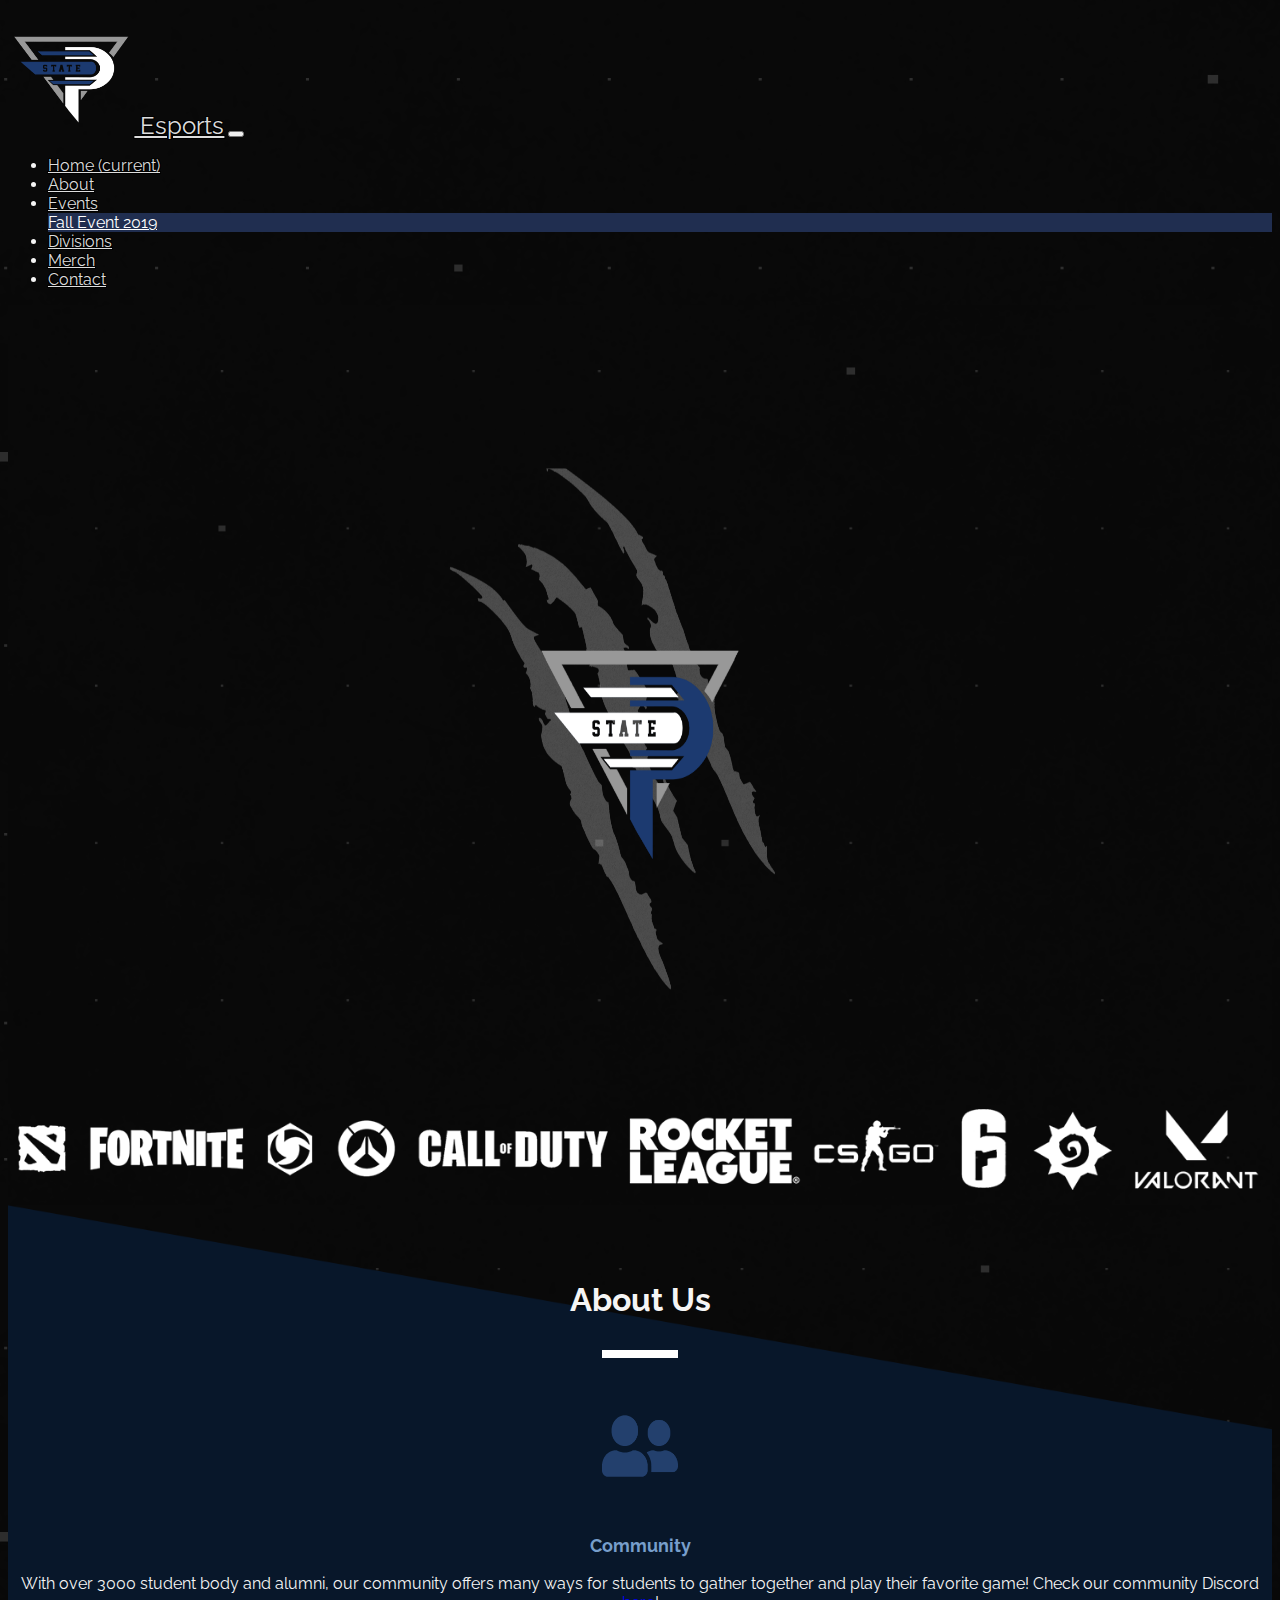
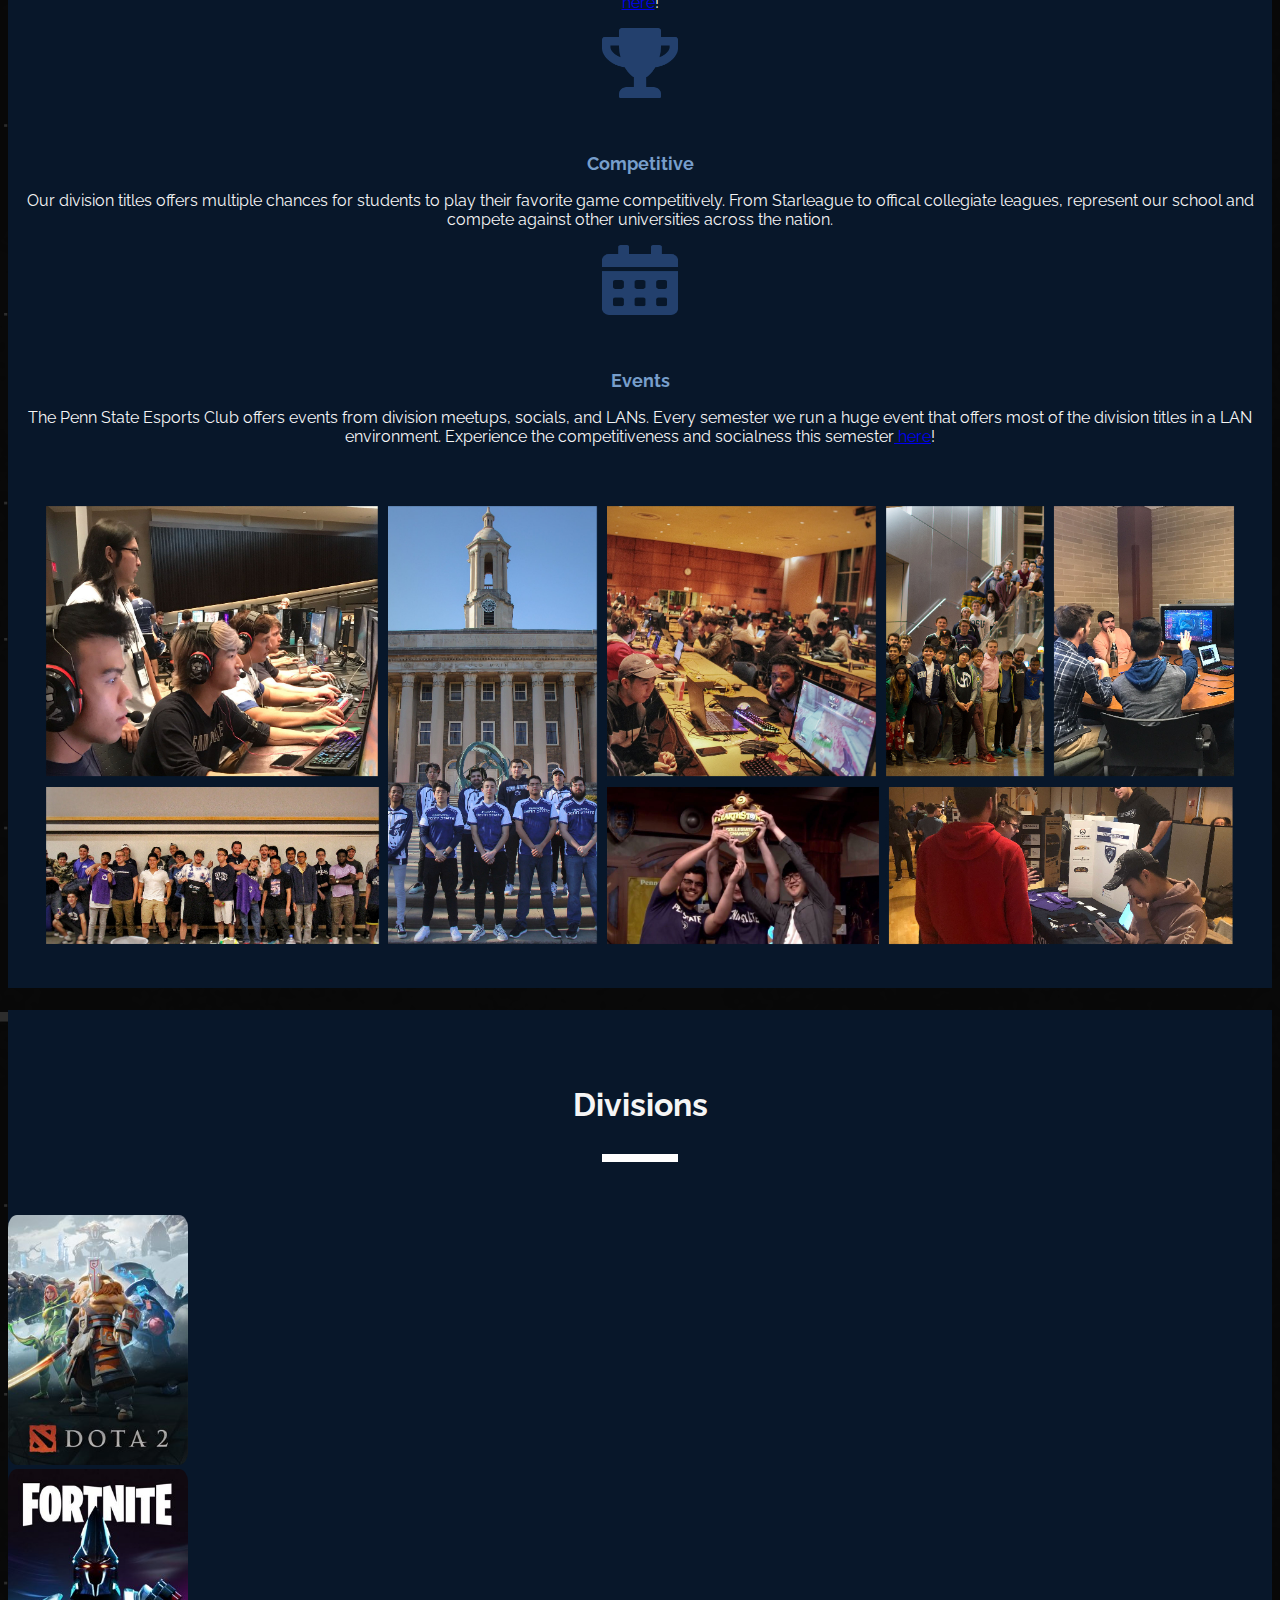
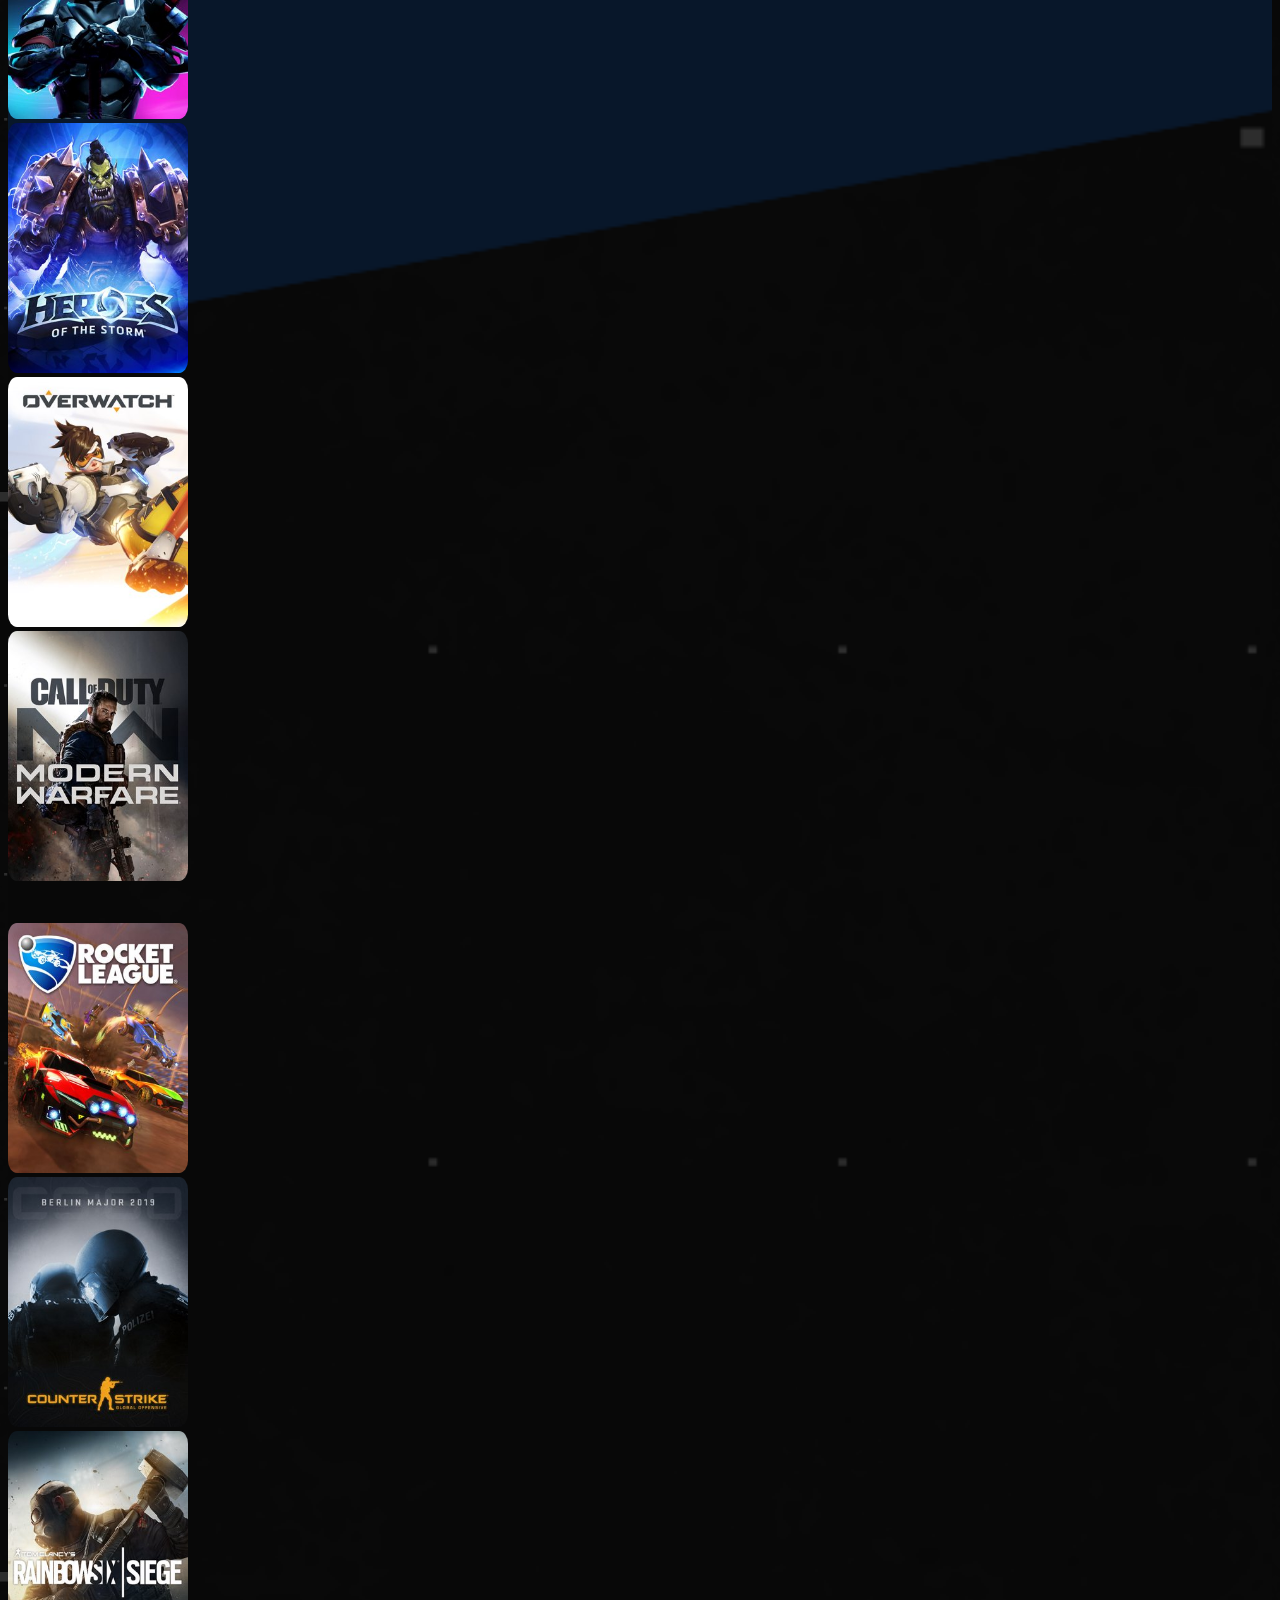
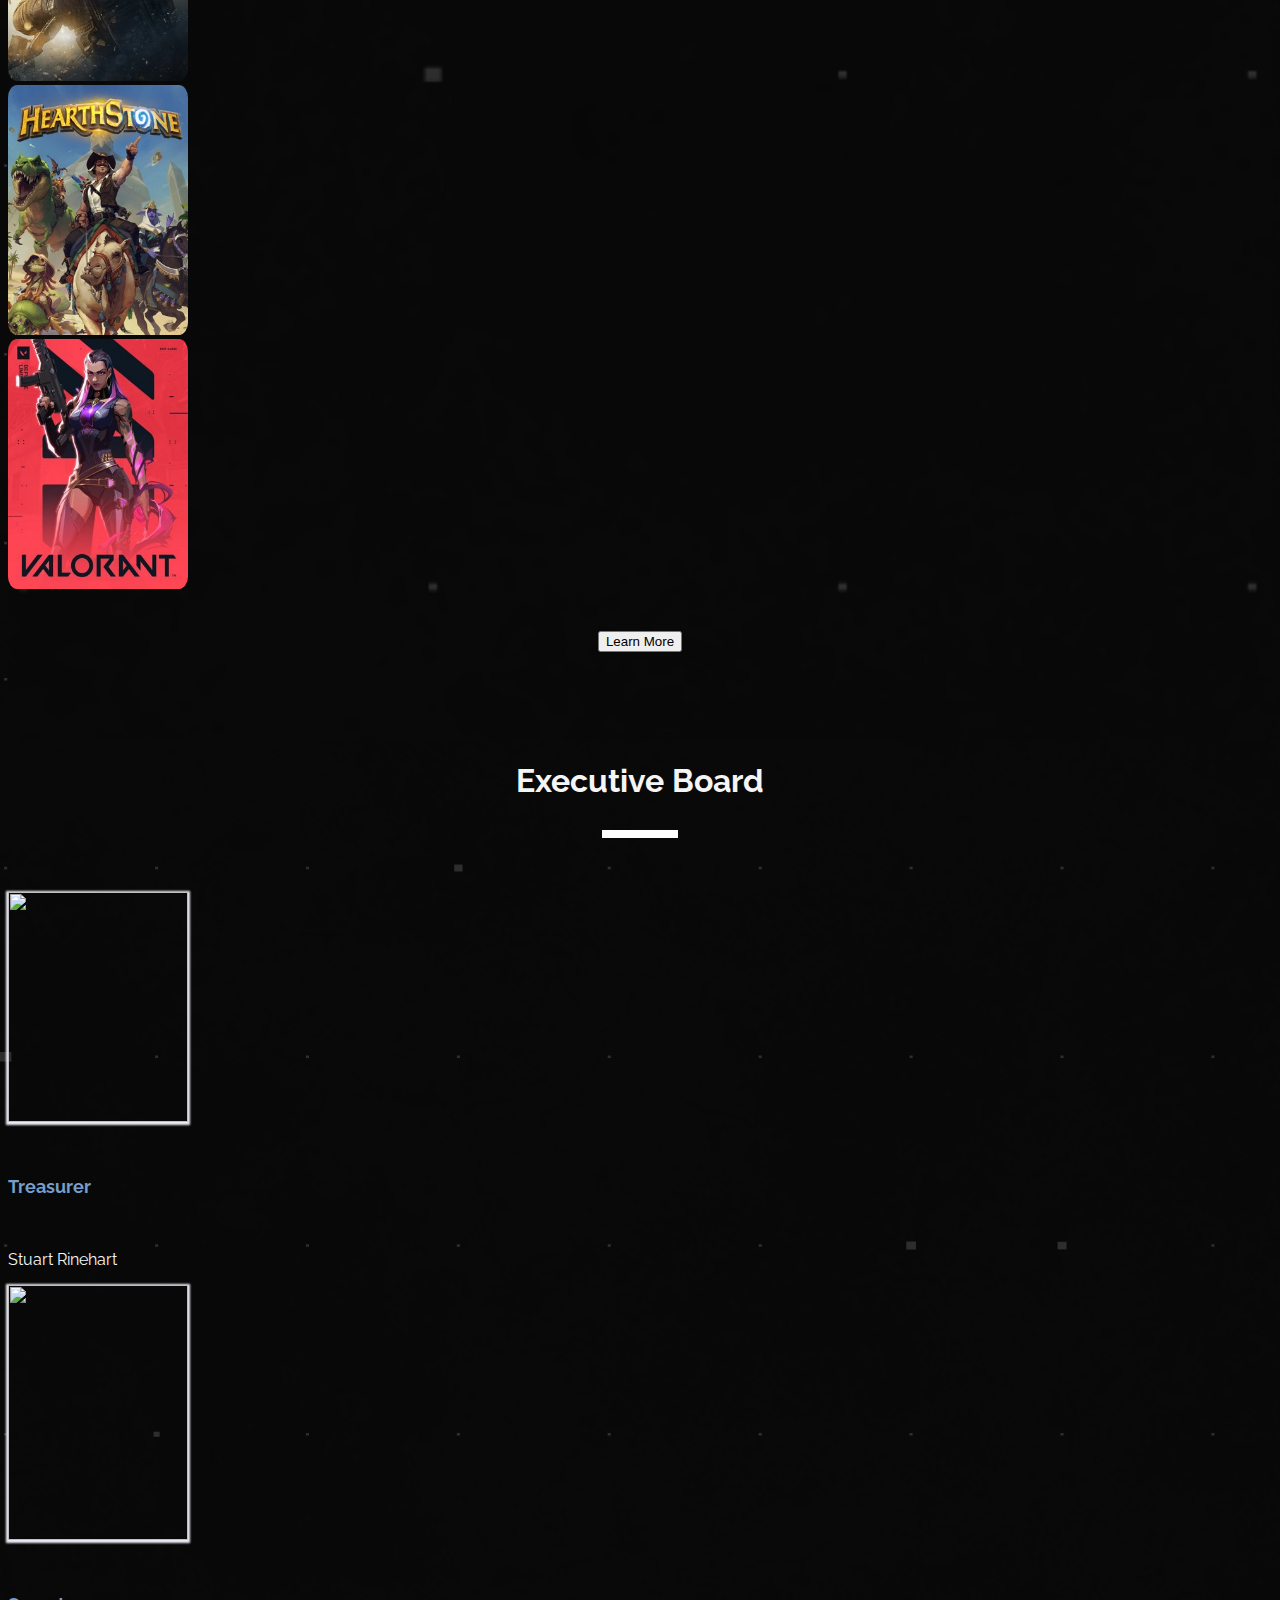
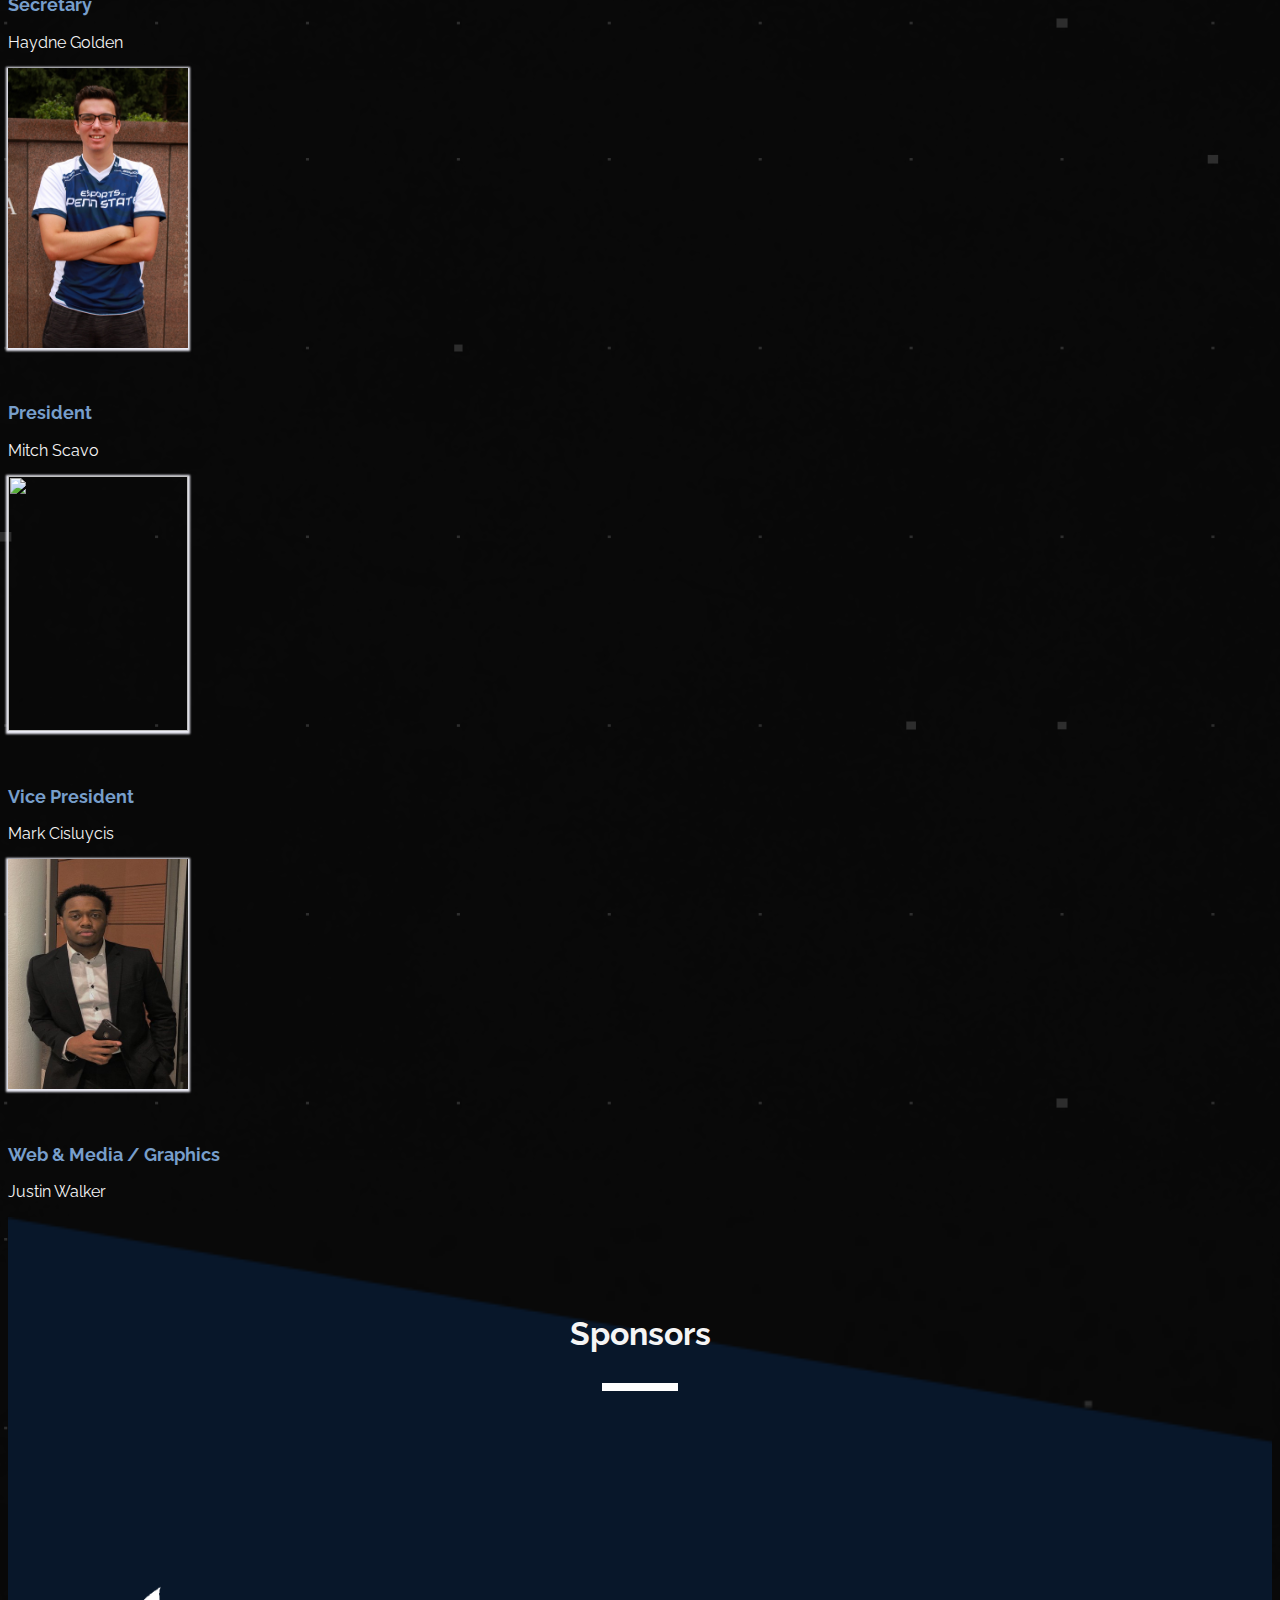
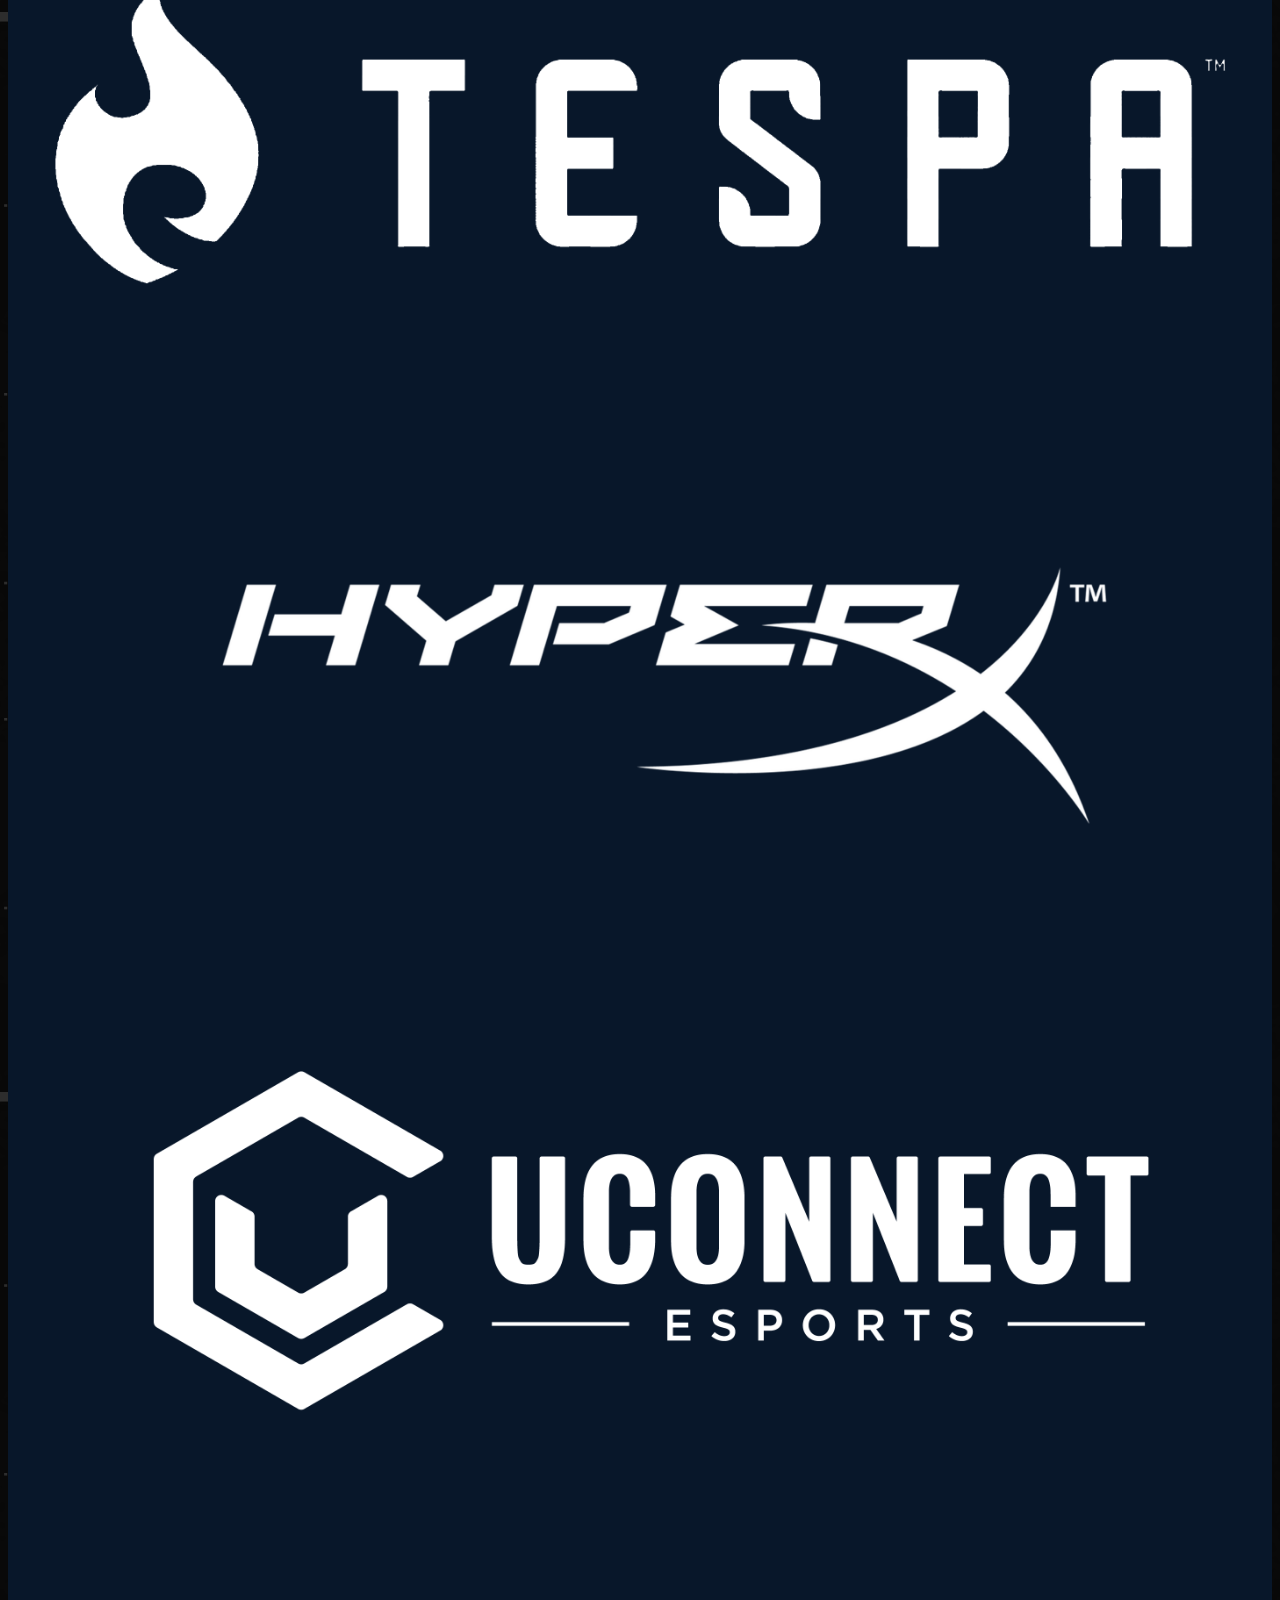
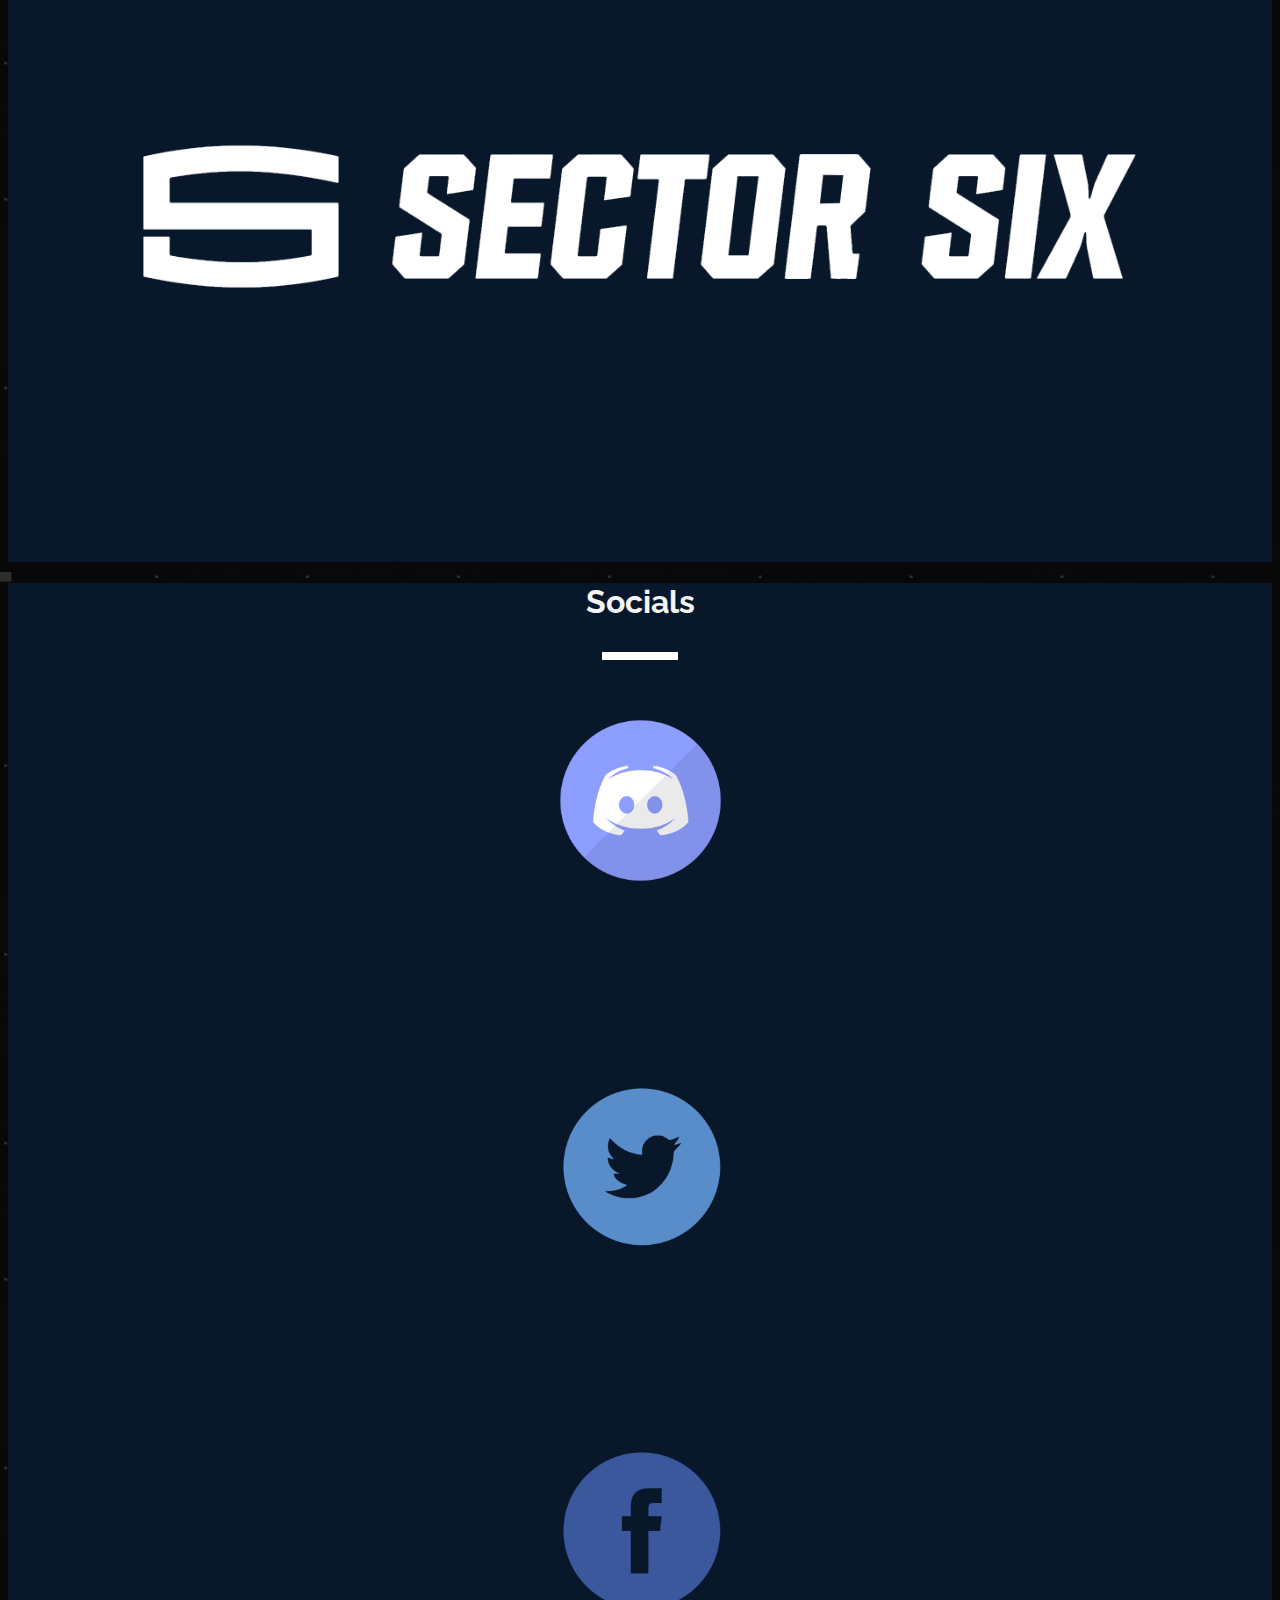
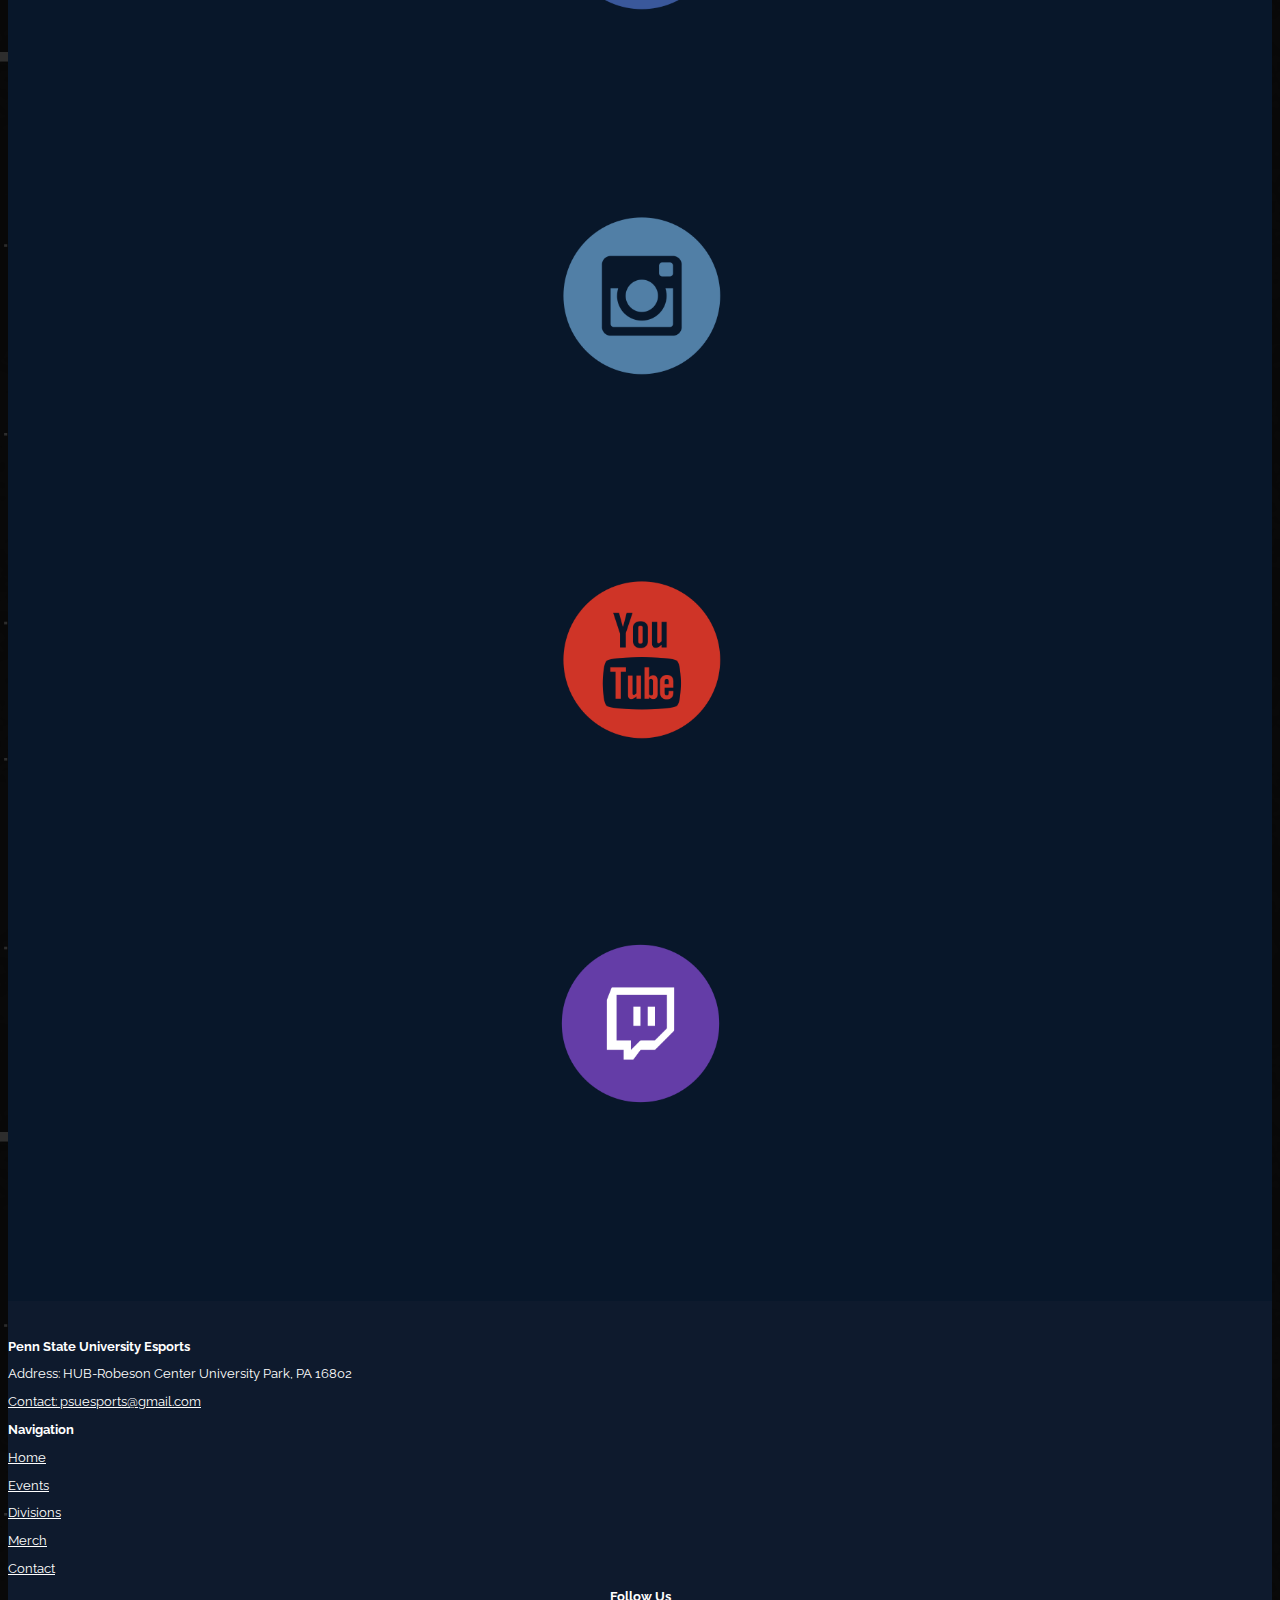
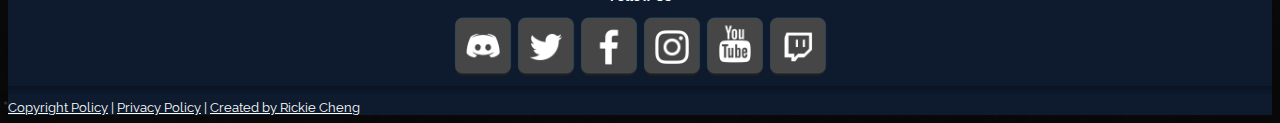
==== commit 3f28dfc1: "added collage, remade divisions" ====
--- a/index.html
+++ b/index.html
@@ -69,7 +69,7 @@
 
 <div id="carousel">
     <div class="landingpage">
-      <img src="imgs/Logo.png" class="landinglogo">
+      <img src="imgs/PSU_ESPORTS_LOGO.png" class="landinglogo">
       <div class="landingclaw">
         <img src="imgs/white_claw.png" class="">
       </div>
@@ -90,7 +90,7 @@
           <div class="col-sm-4 triangle">
             <img src="imgs/user.png" alt="user">
             <p class="bluetext">Community</p>
-            <p>With over 3000 student body and alumni, our community offers many ways for students to gather together and play their favorite game!</p>
+            <p>With over 3000 student body and alumni, our community offers many ways for students to gather together and play their favorite game! Check our community Discord <a href="https://discord.gg/psuesports"> here</a>!</p></p>
           </div>
           <div class="col-sm-4 triangle">
             <img src="imgs/trophy-solid.png" alt="trophy-solid">
@@ -106,6 +106,14 @@
       </div> 
 </section>
 
+<section id="collage">
+  <div class="container-fluid">
+    <div class="row mx-auto collage-pic">
+      <img src="imgs/My Post.jpg">
+    </div>
+  </div>
+</section>
+
 <section id="division-test">
   <div>
     <h1 class="division-header">
@@ -186,7 +194,7 @@
     <div class="row justify-content-center">
       <div class="col-md-2">
         <div class="text-center executiveOutside">
-          <img src="https://via.placeholder.com/180x200">
+          <img src="imgs/Stu Picture.jpg">
           <p class="bluetext">Treasurer</p>
           <br>
           <p>Stuart Rinehart</p>
@@ -195,7 +203,7 @@
 
       <div class="col-md-2">
         <div class="text-center executiveInside">
-          <img src="https://via.placeholder.com/180x225">
+          <img src="imgs/Haydne Picture.jpg">
           <p class="bluetext">Secretary</p>
           <p>Haydne Golden</p>
         </div>
@@ -203,7 +211,7 @@
 
       <div class="col-md-2">
         <div class="text-center executiveMiddle">
-          <img src="https://via.placeholder.com/180x275">
+          <img src="imgs/Mitch Picture.jpeg">
           <p class="bluetext">President</p>
           <p>Mitch Scavo</p>
         </div>
--- a/app.css
+++ b/app.css
@@ -65,7 +65,7 @@
 .landingpage img.landinglogo{
     z-index:105;
     height:45%;
-    width: 20%;
+    width: 25%;
     position: absolute;
     top: 50%;
     left: 50%;
@@ -214,6 +214,32 @@
     width: 76px;
 }
 
+#collage{
+    align-content: center;
+    background-color: #08172A;
+}
+
+#collage img{
+    display: block;
+    margin-left: auto;
+    margin-right: auto;
+    width: 95%;
+    height: auto;
+    margin-bottom: 3%;
+    margin-top: 2%;
+}
+
+@media screen and (max-width: 600px) {
+    #collage {
+      visibility: hidden;
+      clear: both;
+      float: left;
+      margin: 10px auto 5px 20px;
+      width: 28%;
+      display: none;
+    }
+  }
+
 .parallax-window {
     min-height: 400px;
     background: transparent;
@@ -400,9 +426,14 @@
     transform: scale(1.1);
 }
 
+.tab-content strong{
+    color: #779ecb;
+
+}
+
 .inner_div img{
     max-width: 100%;
-    height: 400px;
+    width: 1080px;
     box-shadow: 0 4px 8px 0 rgba(0, 0, 0, 0.2), 0 6px 20px 0 rgba(0, 0, 0, 0.19);
 }
 
@@ -541,14 +572,22 @@
 }
 
 #eboard-container{
-    margin-top: 3%;
+    margin-top: 2%;
     line-height: 50%;
+    border-color: white;
+    border-radius: 10%;
+}
+
+#eboard-container img{
+    border: 1px solid white;
+    margin-bottom: 20px;
 }
 
 .eboard-title{
     font-weight: 800;
     padding-bottom: -1%;
     letter-spacing: 2px;
+    color: #779ecb;
 }
 /* ------------ CSS of about.html -------------- */
 
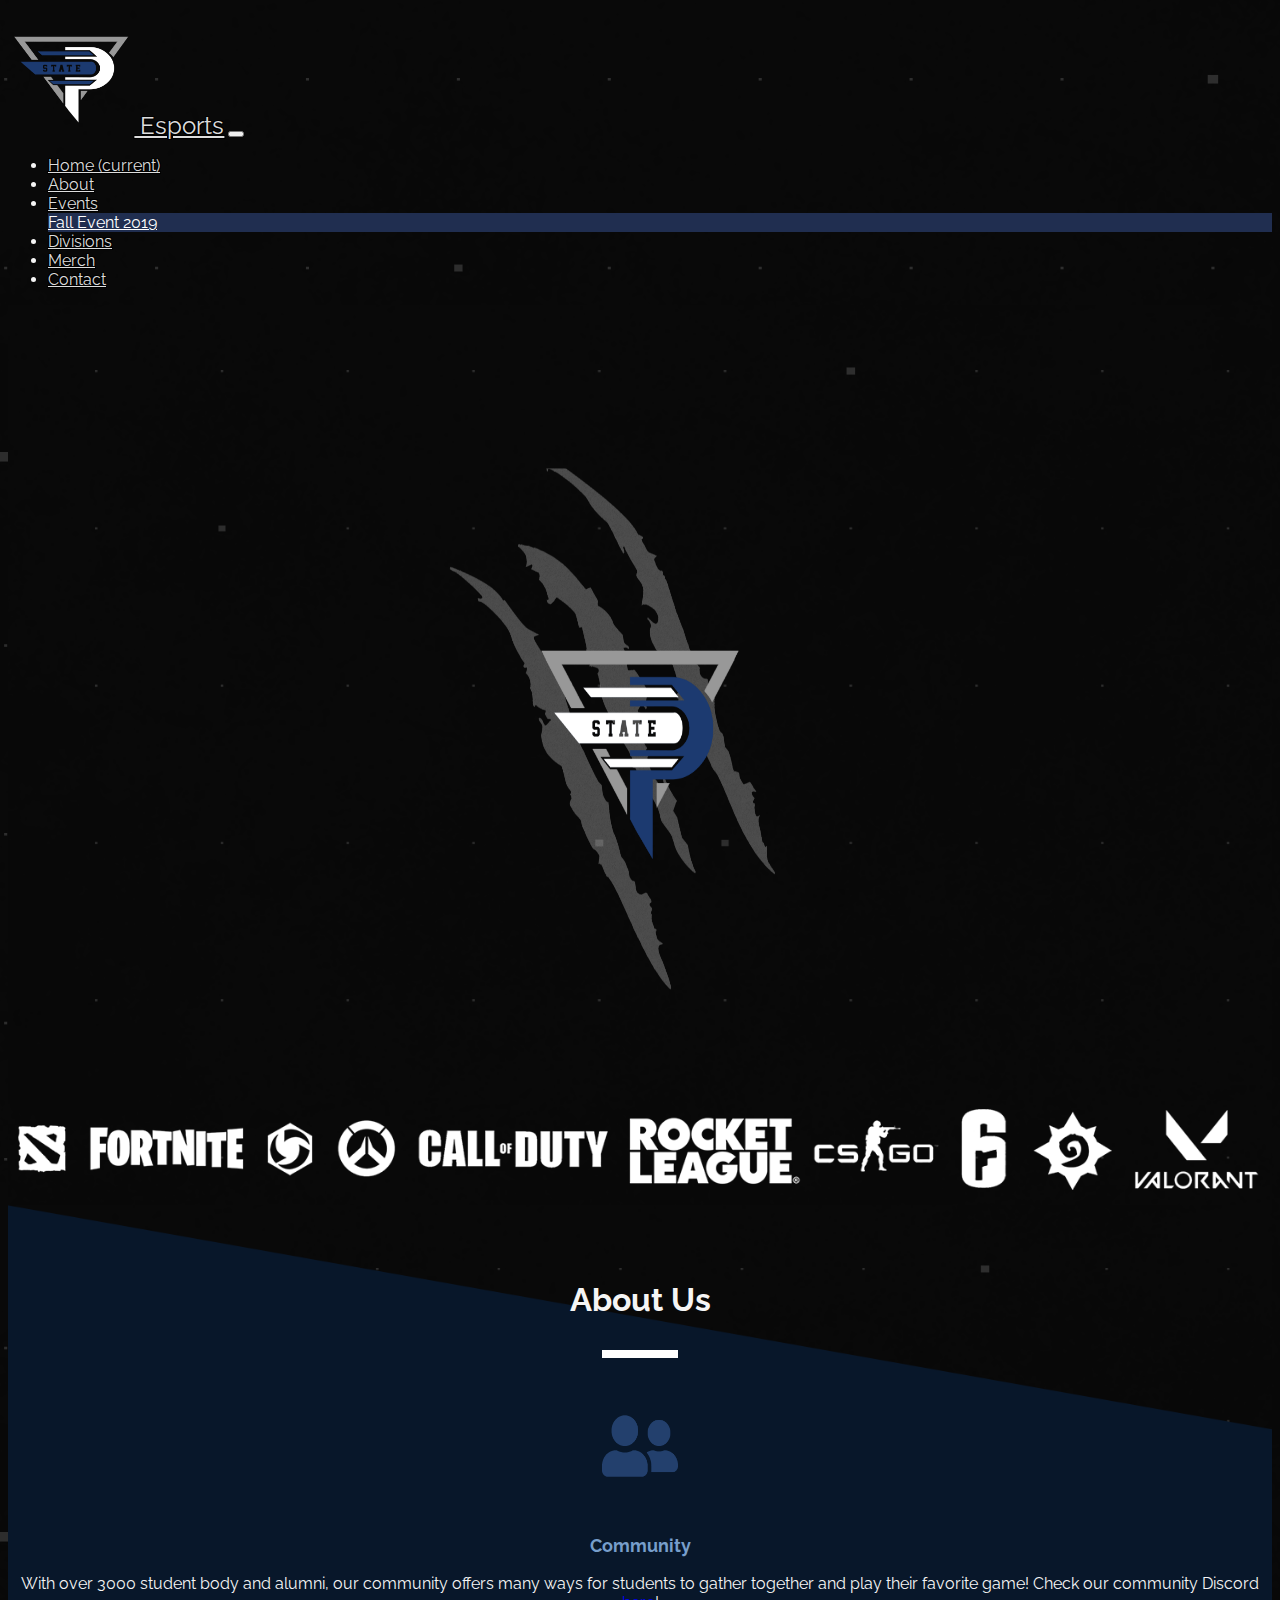
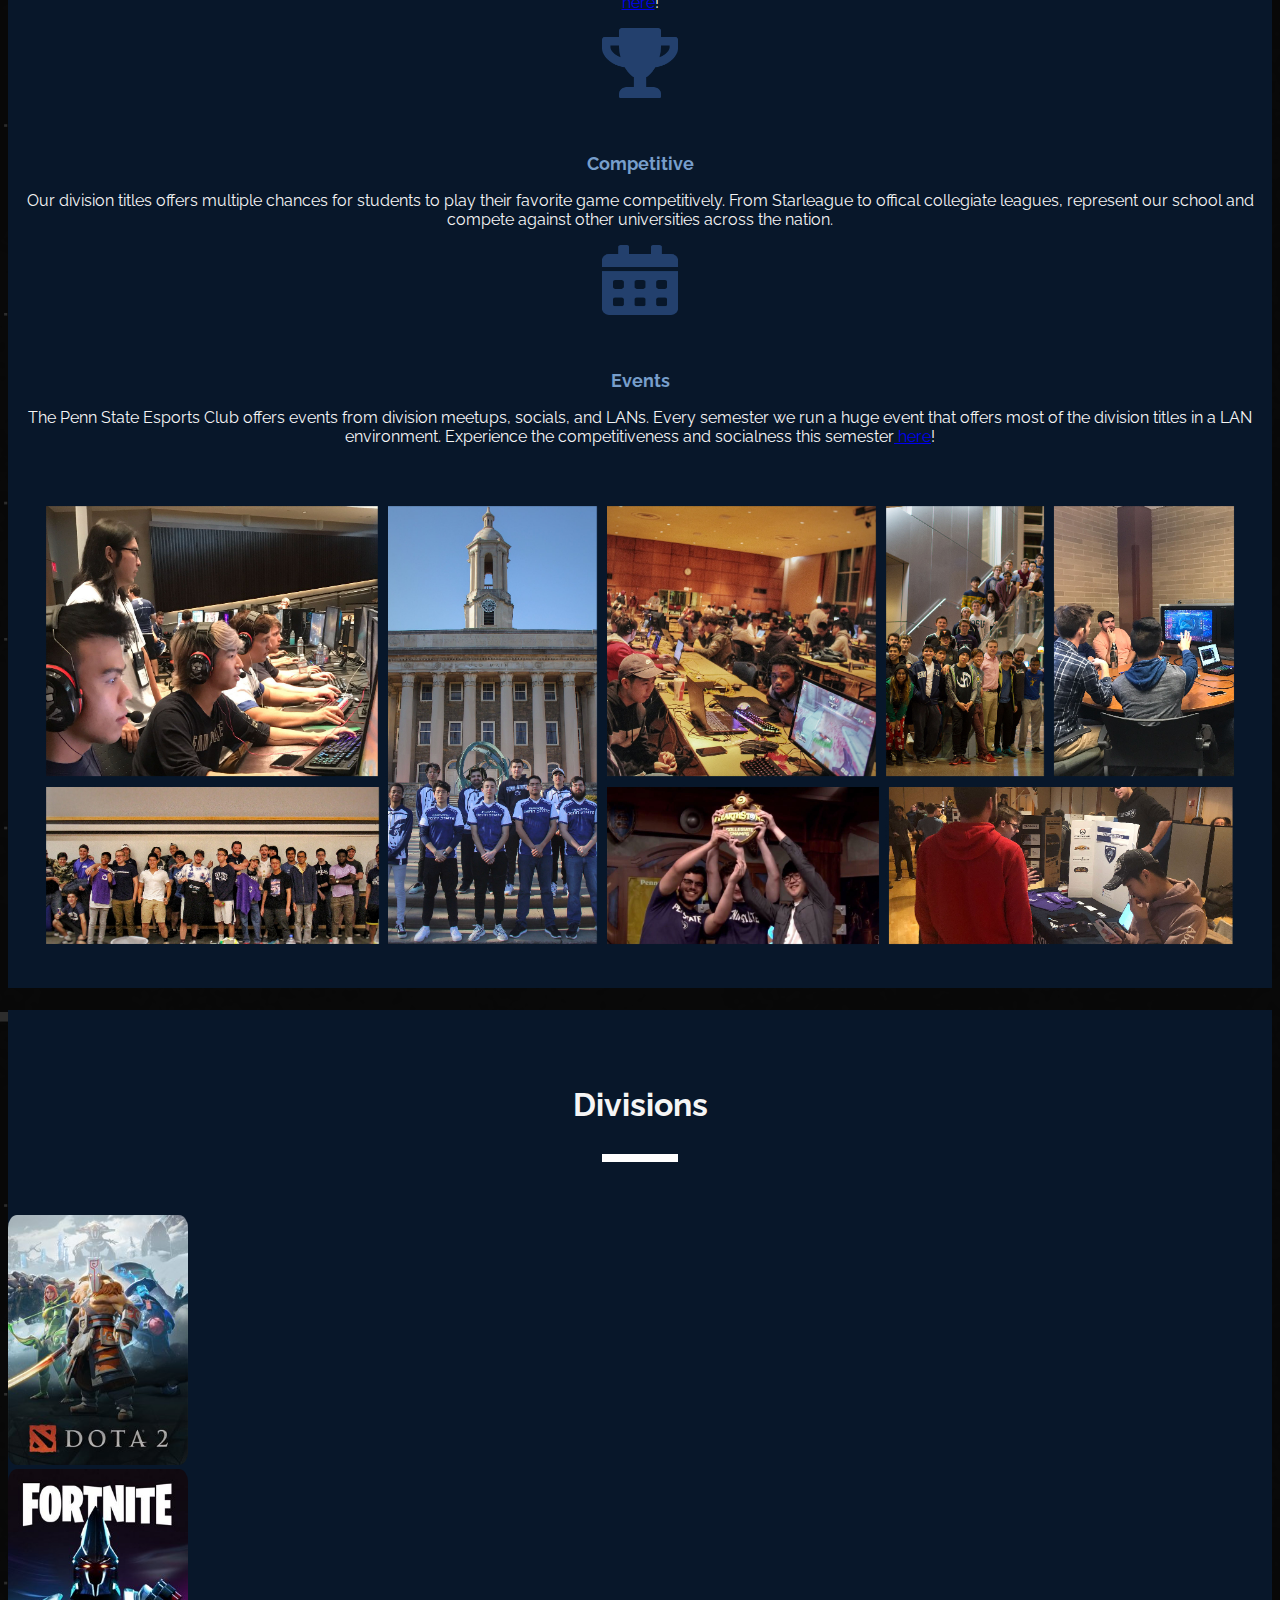
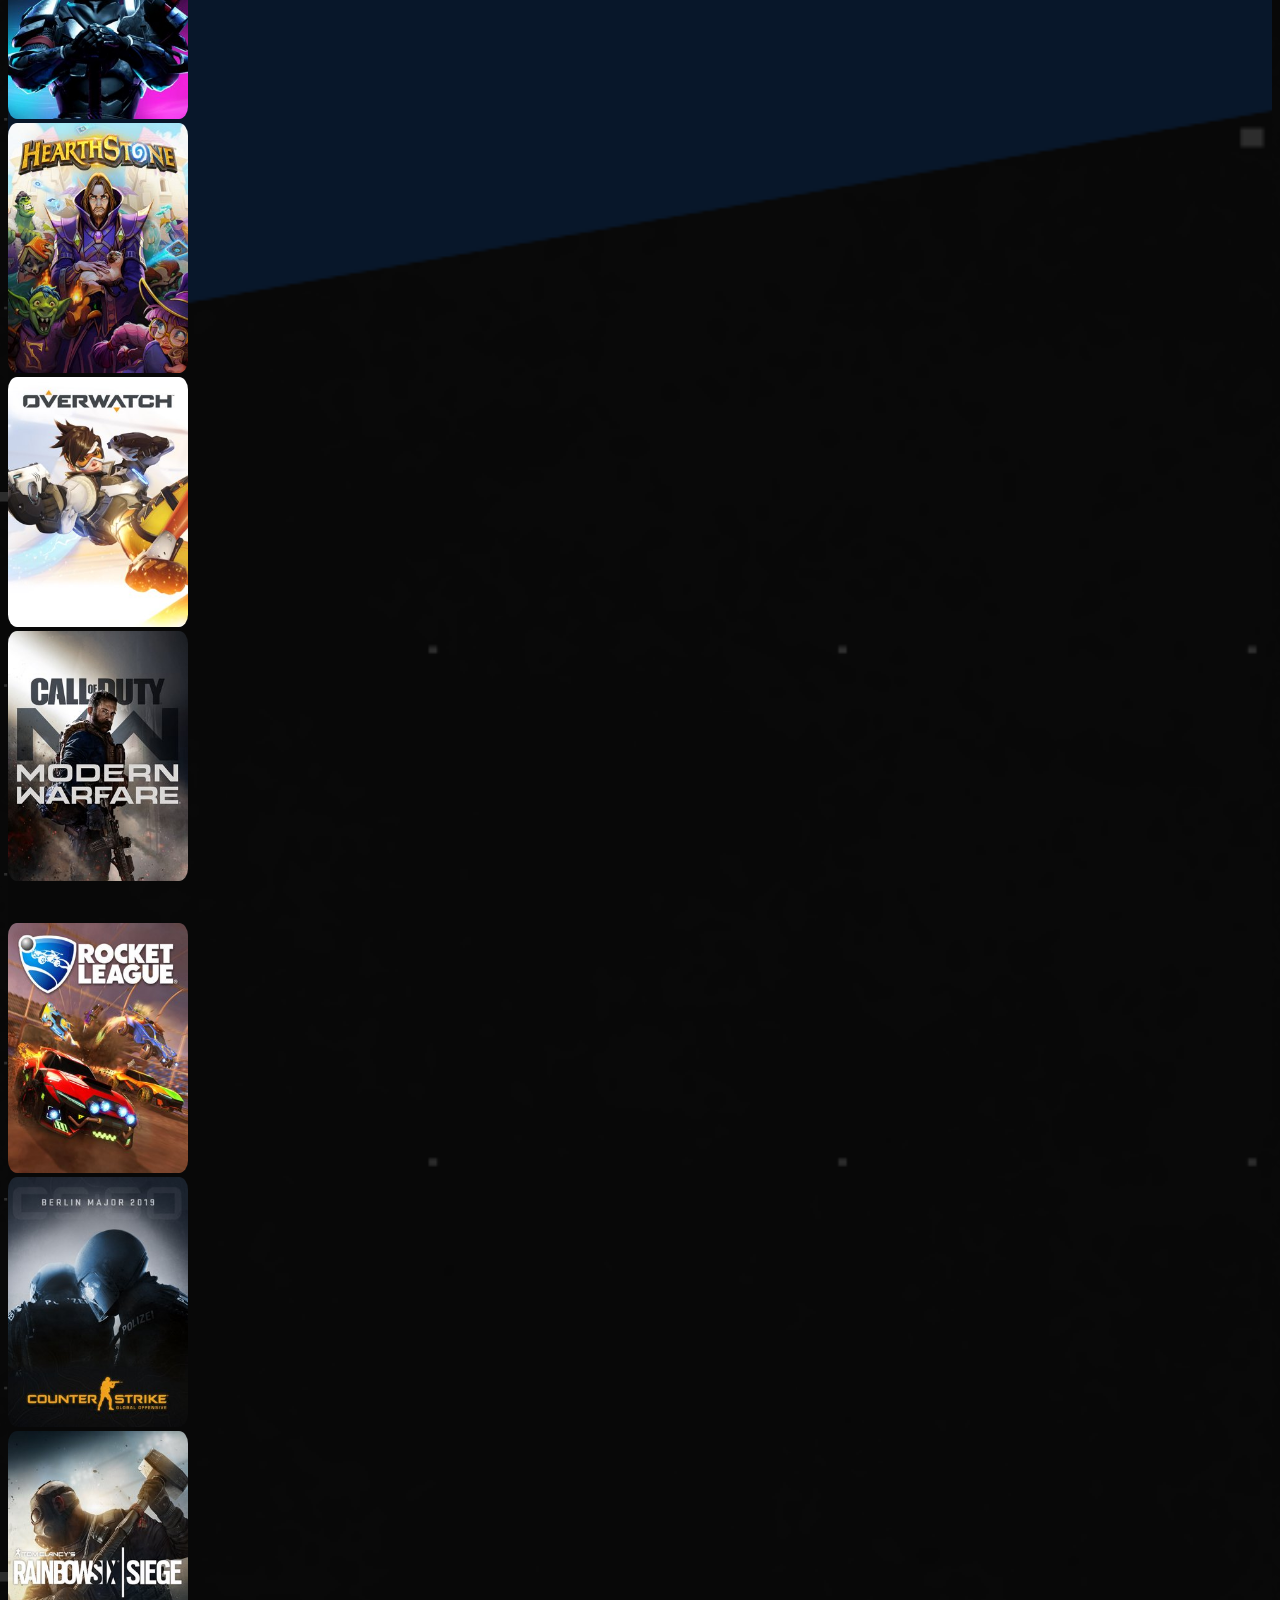
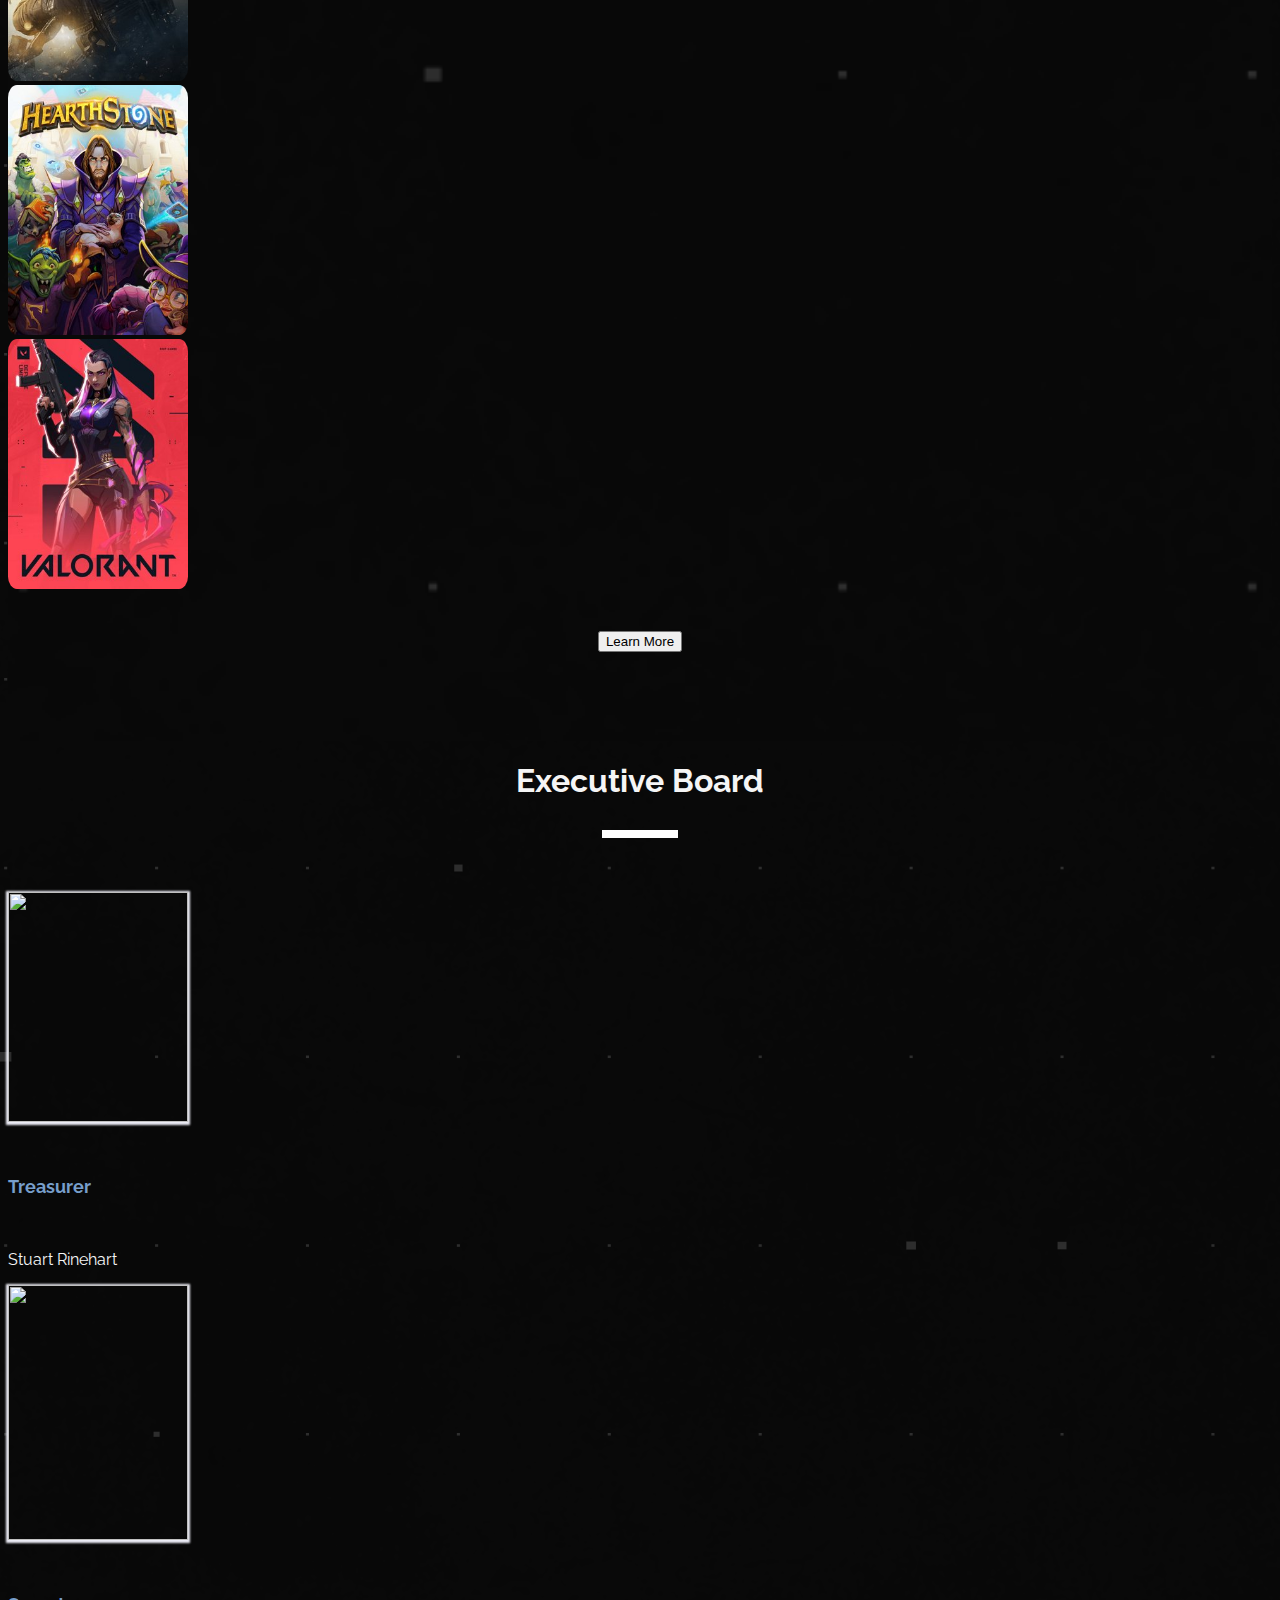
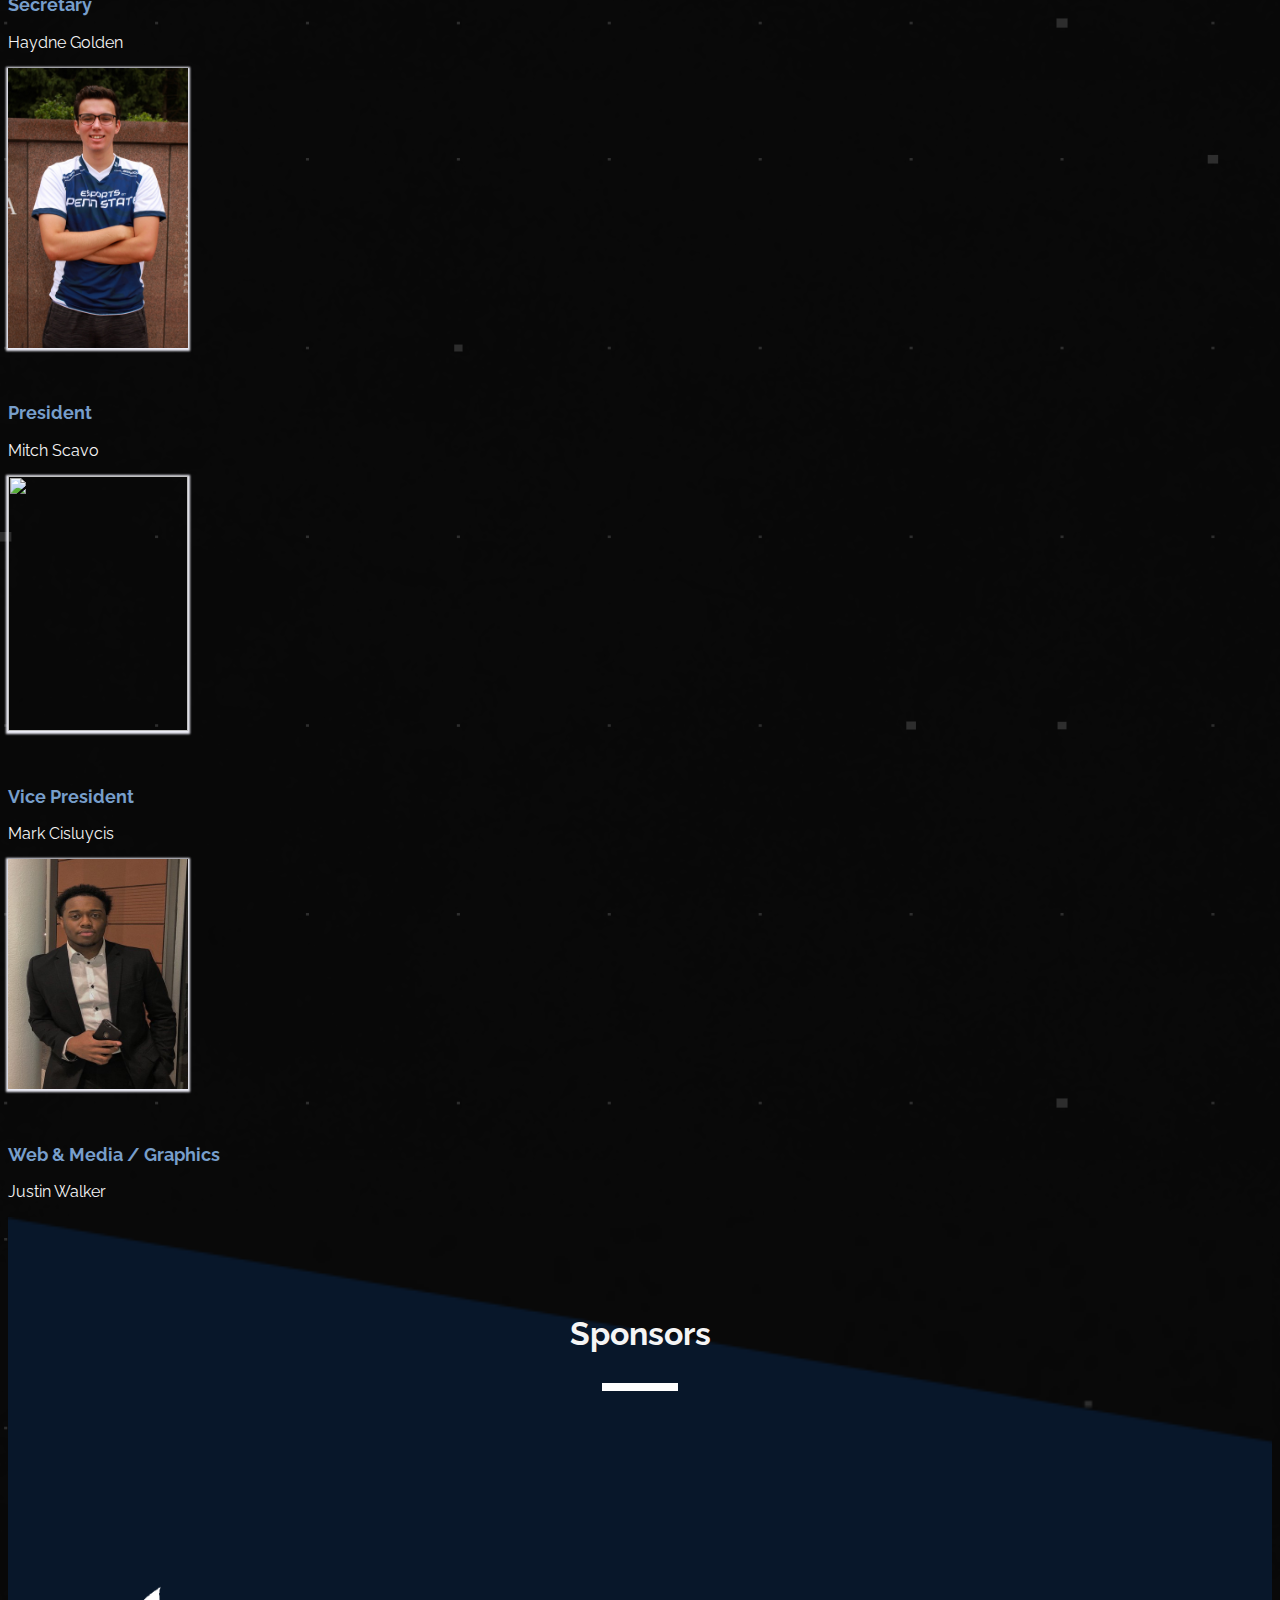
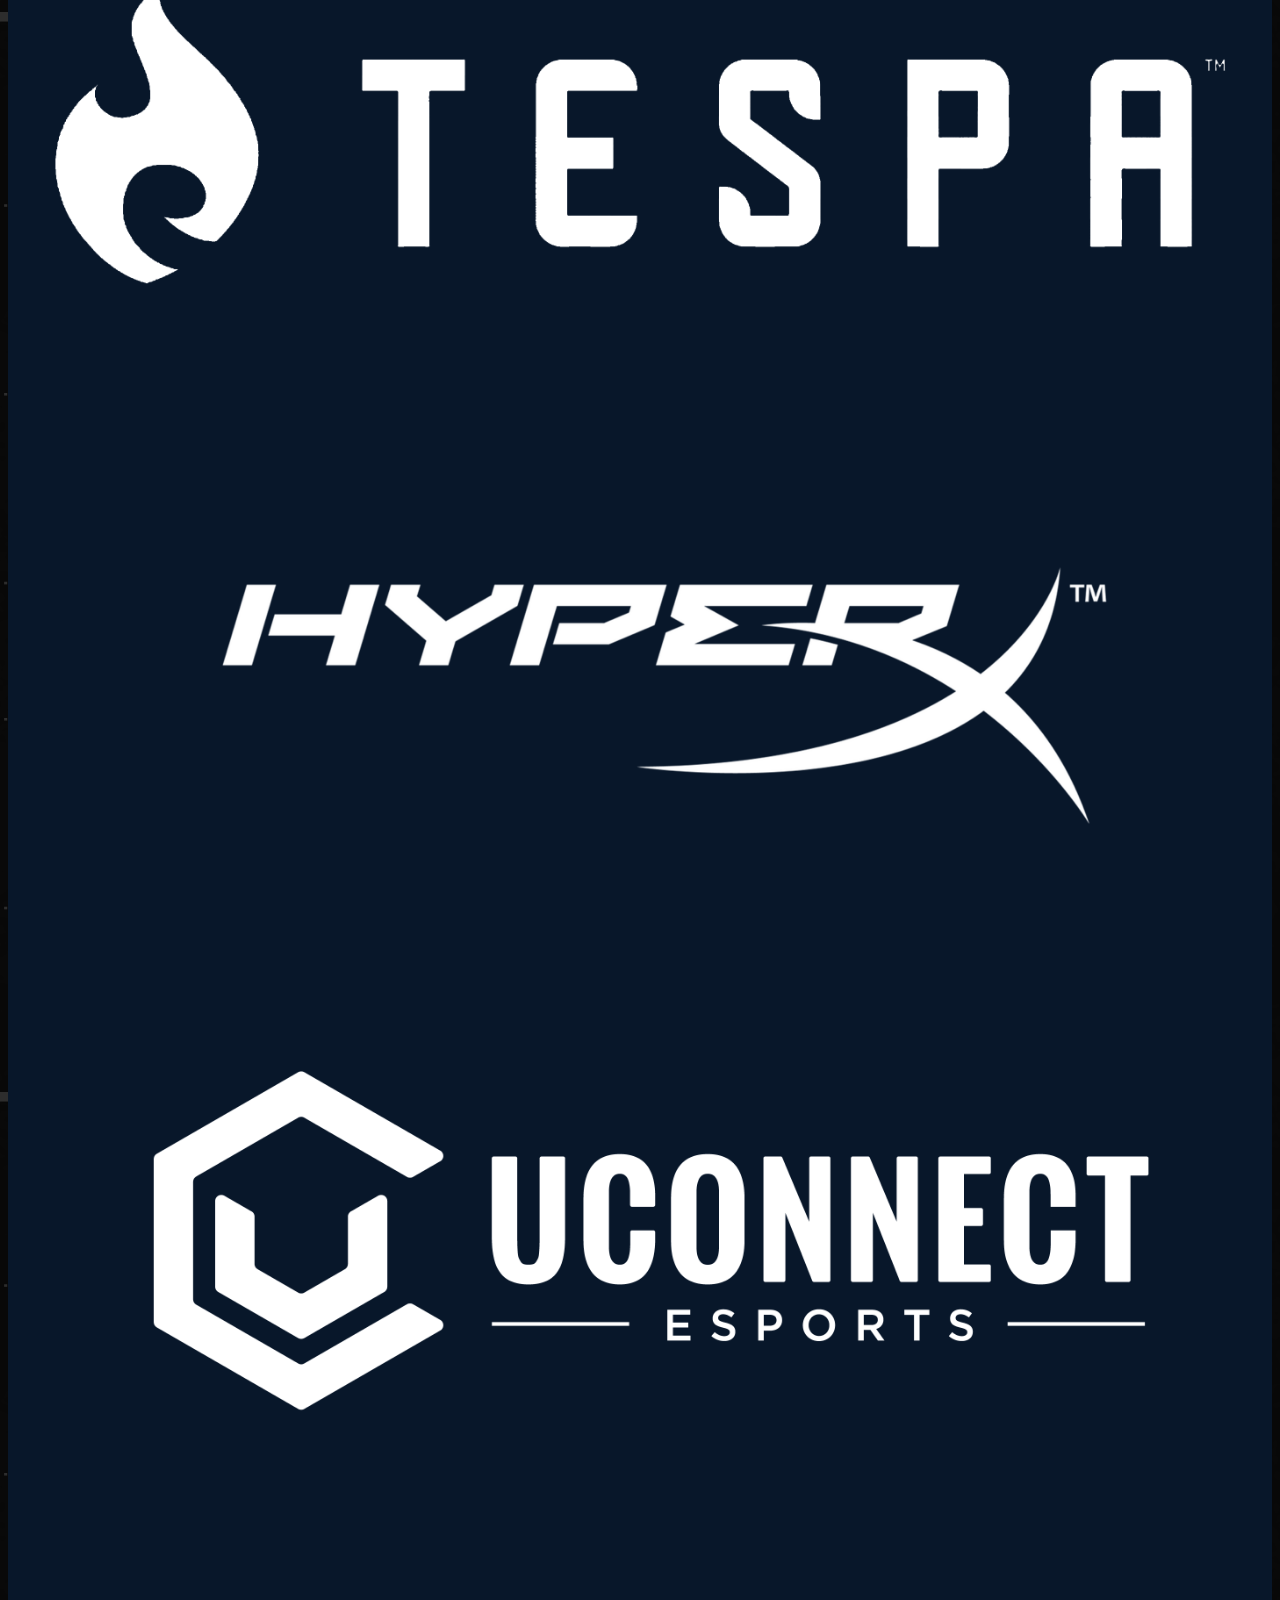
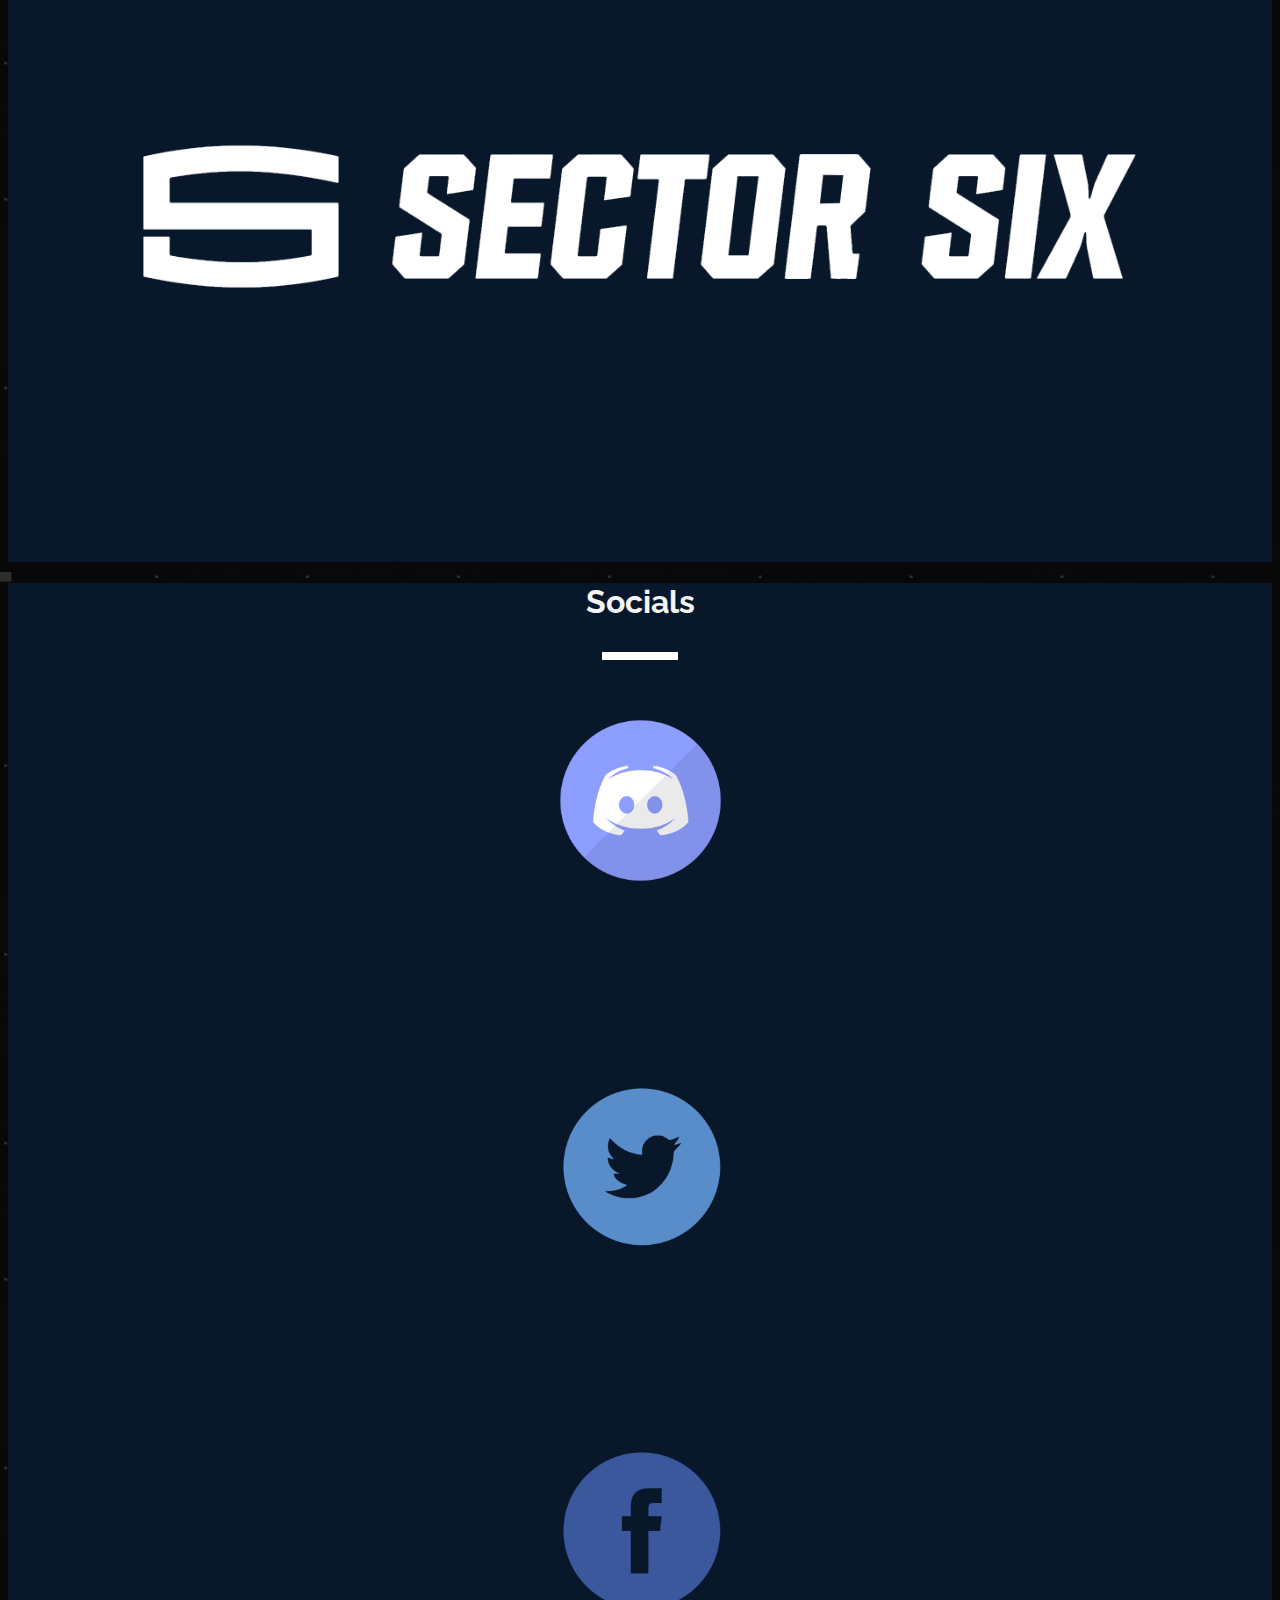
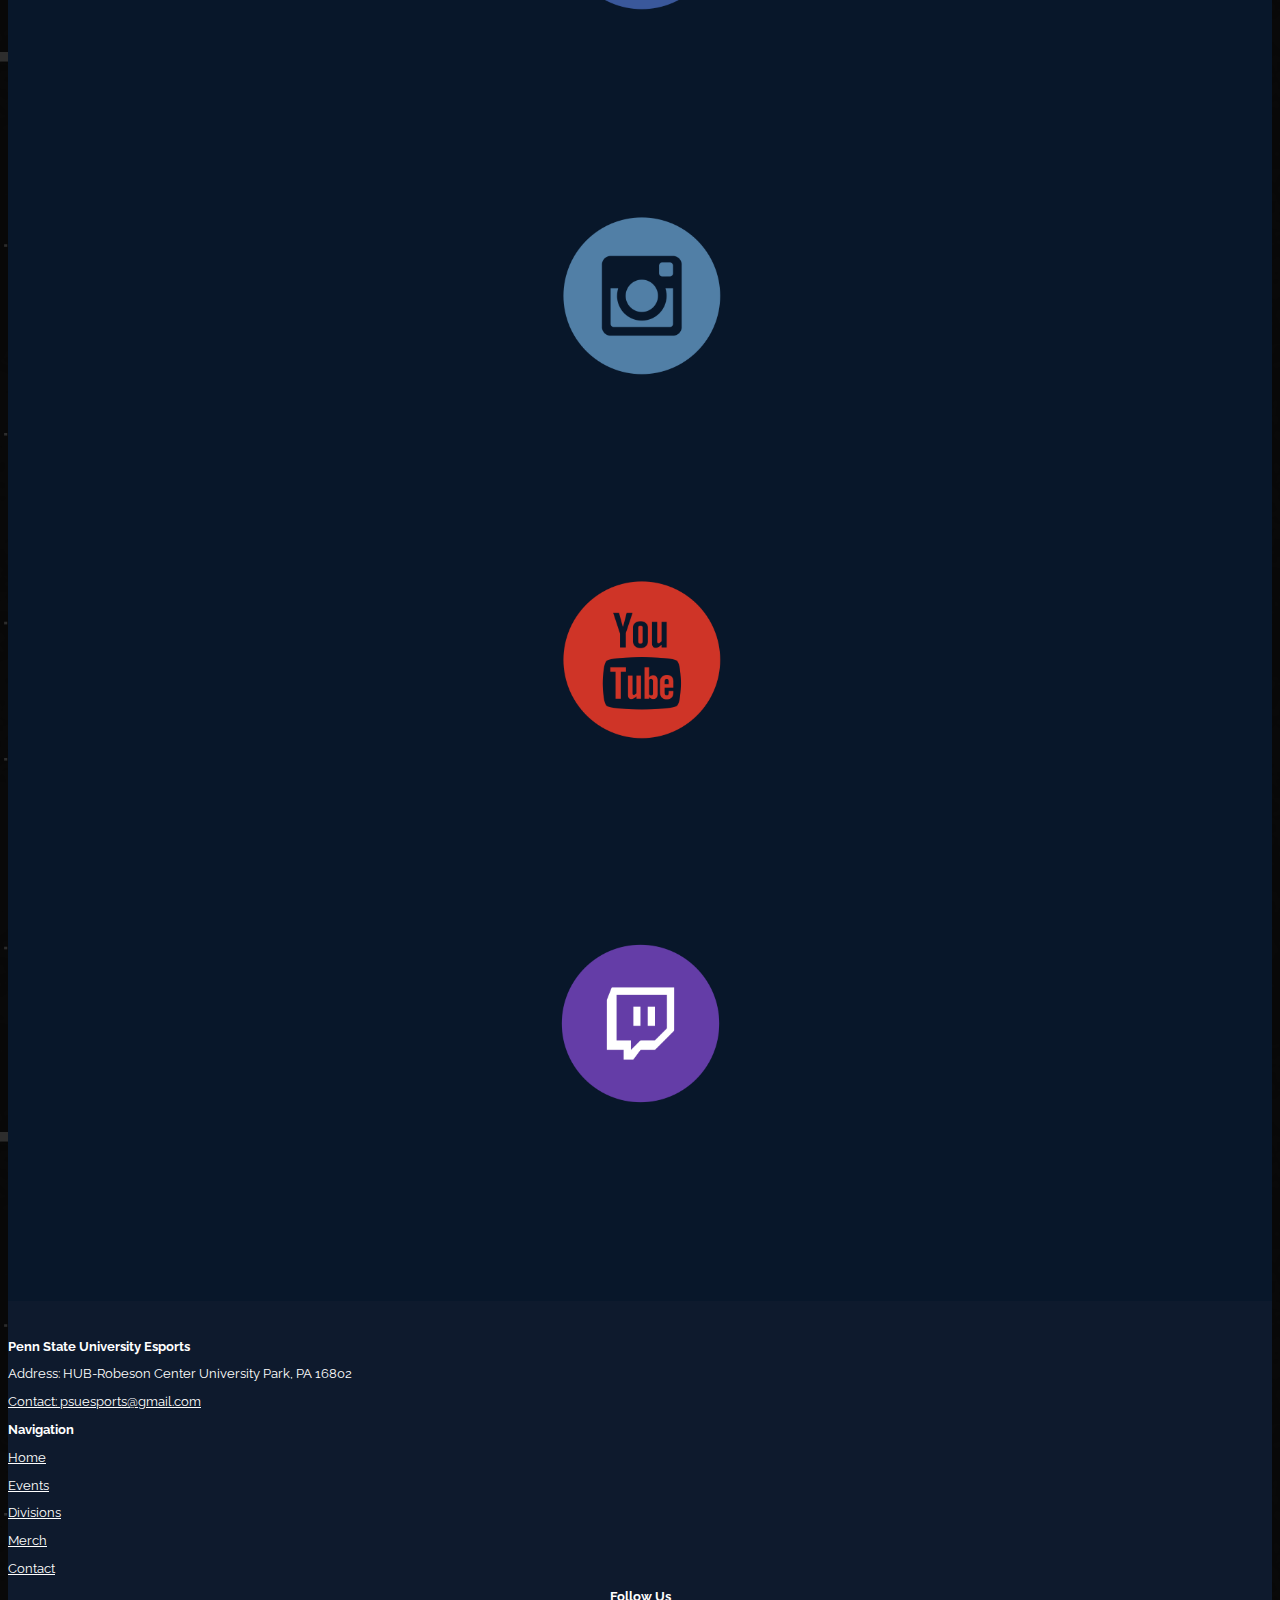
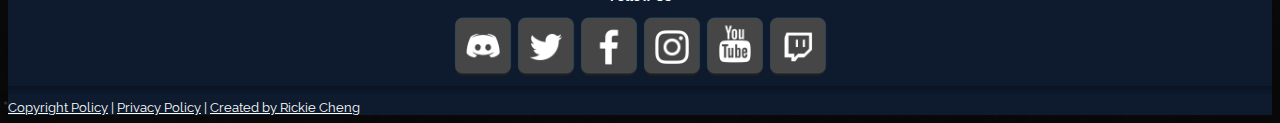
==== commit 277a284d: "Fixed hearthstone pictures / spacing" ====
--- a/index.html
+++ b/index.html
@@ -124,54 +124,54 @@
 
   <div class="container division">
     <div class="row justify-content-center twitchPadding">
-      <div class="col-md-2">
+      <div class="col-md-2 mb-2">
         <div class="text-center">
           <img src="imgs/dotalogo.jpg">
         </div>
       </div>
-      <div class="col-md-2">
+      <div class="col-md-2 mb-2">
         <div class="text-center">
           <img src="imgs/fnlogo.jpg">
         </div>
       </div>
-      <div class="col-md-2">
-        <div class="text-center">
-          <img src="imgs/hotslogo.jpg">
-        </div>
-      </div>
-      <div class="col-md-2">
+      <div class="col-md-2 mb-2">
+        <div class="text-center">
+          <img src="imgs/hslogo.jpg">
+        </div>
+      </div>
+      <div class="col-md-2 mb-2">
         <div class="text-center">
           <img src="imgs/owlogo.jpg">
         </div>
       </div>
-      <div class="col-md-2">
+      <div class="col-md-2 mb-2">
         <div class="text-center">
           <img src="imgs/codlogo.jpg">
         </div>
       </div>
     </div>
     <div class="row justify-content-center twitchPadding">
-      <div class="col-md-2">
+      <div class="col-md-2 mb-2">
         <div class="text-center">
           <img src="imgs/rllogo.jpg">
         </div>
       </div>
-      <div class="col-md-2">
+      <div class="col-md-2 mb-2">
         <div class="text-center">
           <img src="imgs/csgologo.jpg">
         </div>
       </div>
-      <div class="col-md-2">
+      <div class="col-md-2 mb-2">
         <div class="text-center">
           <img src="imgs/r6logo.jpg">
         </div>
       </div>
-      <div class="col-md-2">
+      <div class="col-md-2 mb-2">
         <div class="text-center">
           <img src="imgs/hslogo.jpg">
         </div>
       </div>
-      <div class="col-md-2">
+      <div class="col-md-2 mb-2">
         <div class="text-center">
           <img src="imgs/vallogo.jpg">
         </div>
--- a/app.css
+++ b/app.css
@@ -229,7 +229,7 @@
     margin-top: 2%;
 }
 
-@media screen and (max-width: 600px) {
+@media screen and (max-width: 726px) {
     #collage {
       visibility: hidden;
       clear: both;
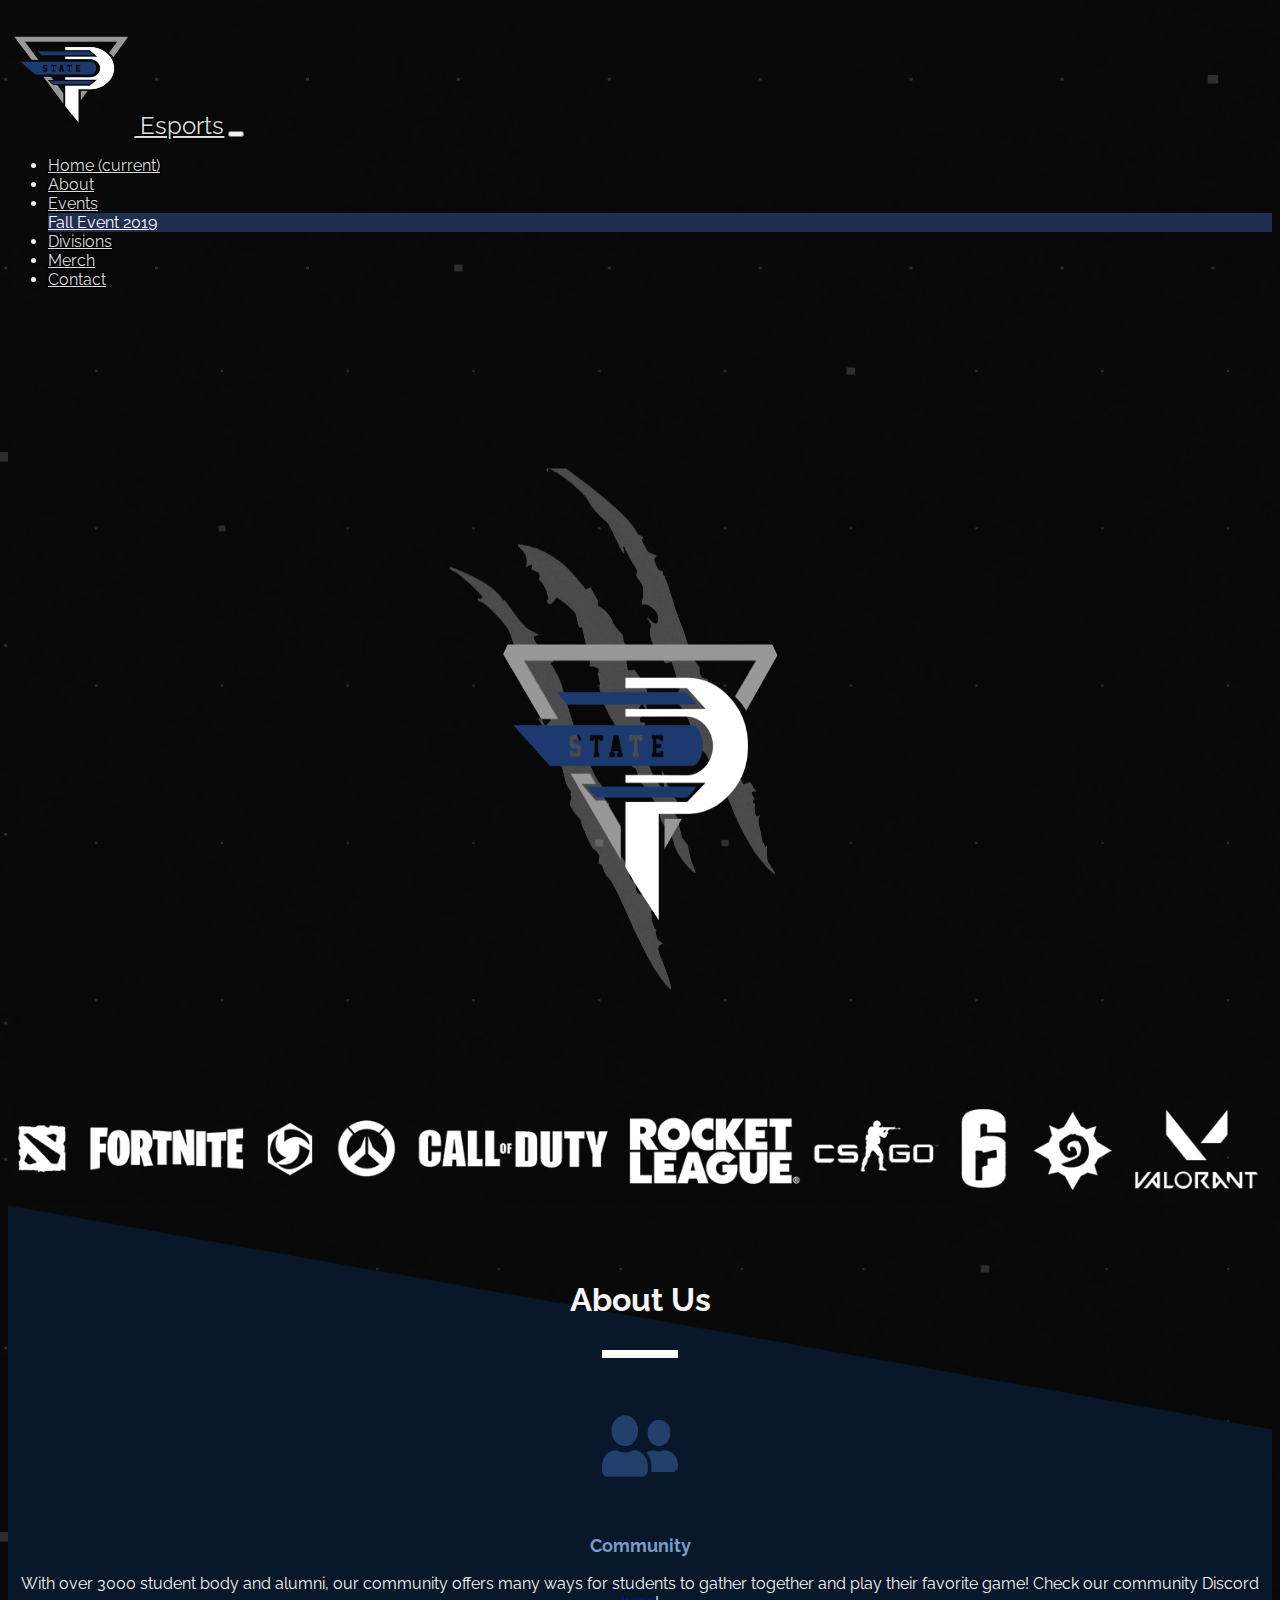
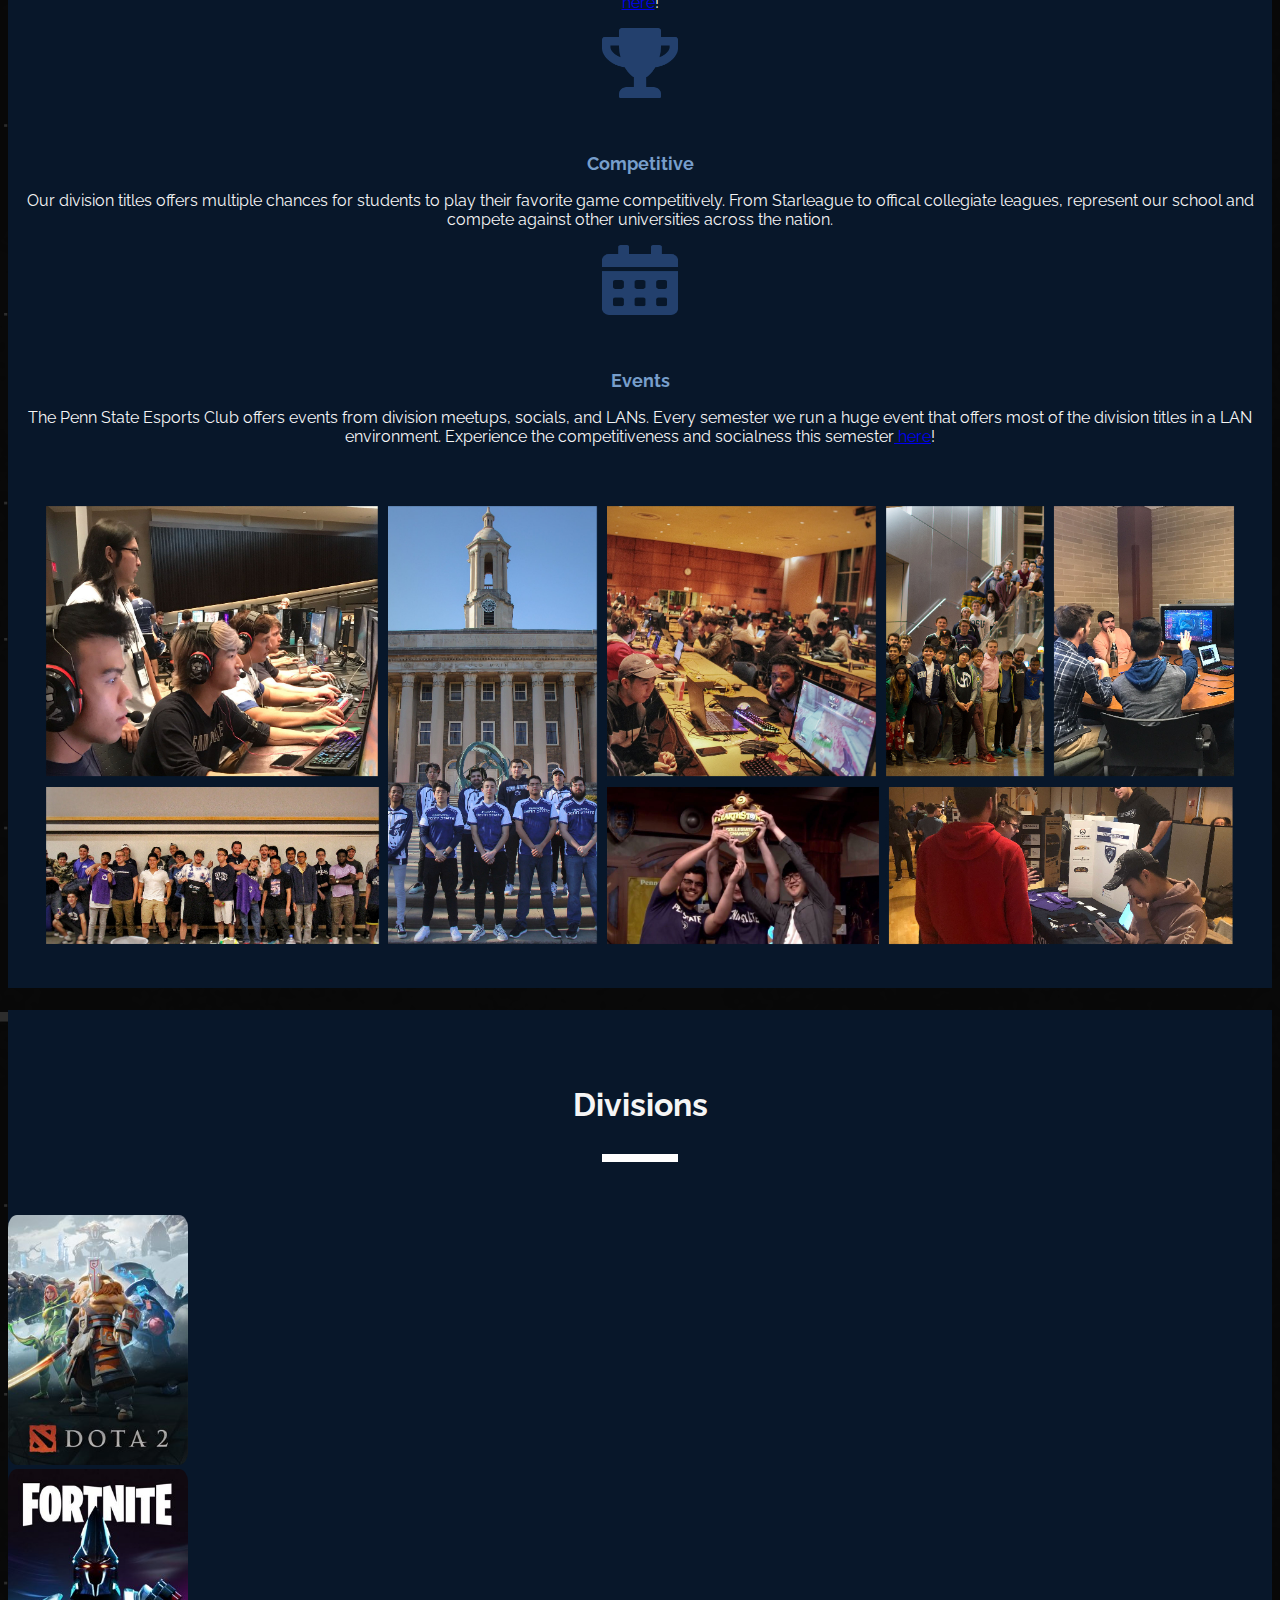
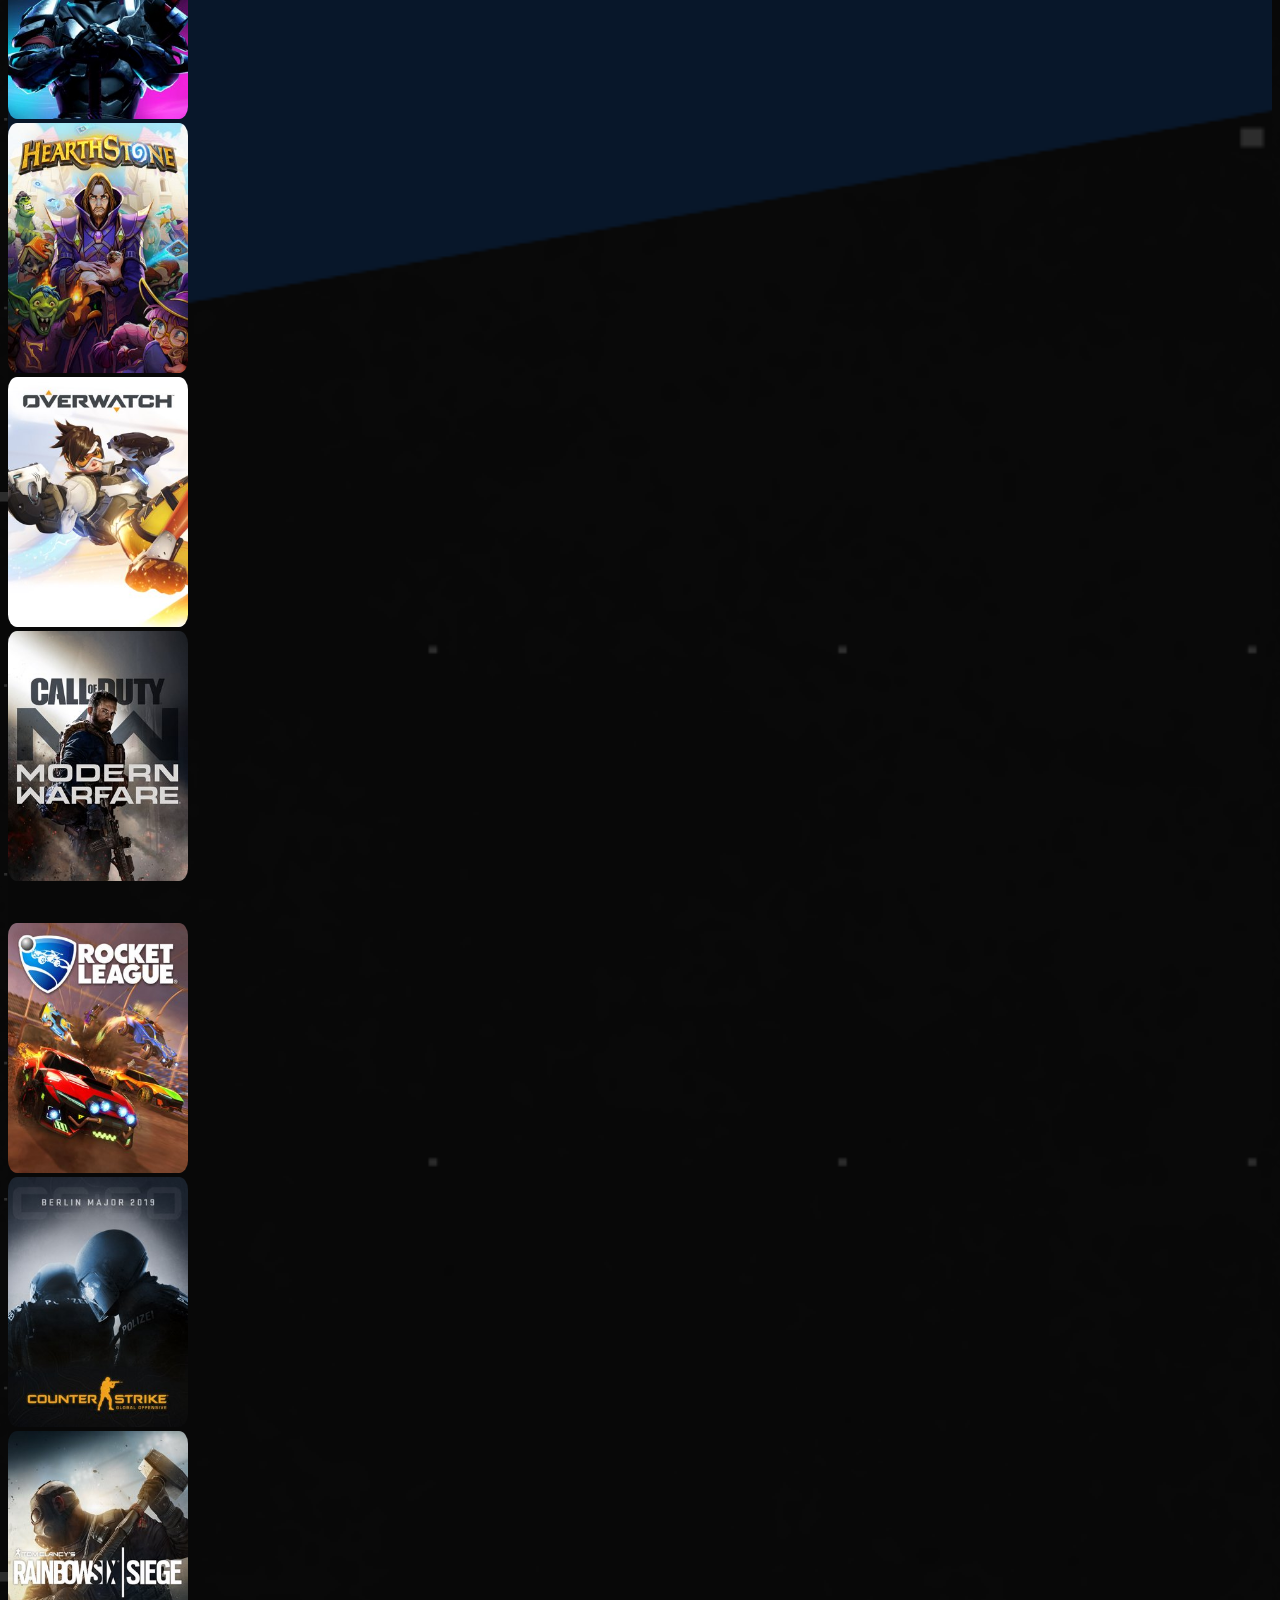
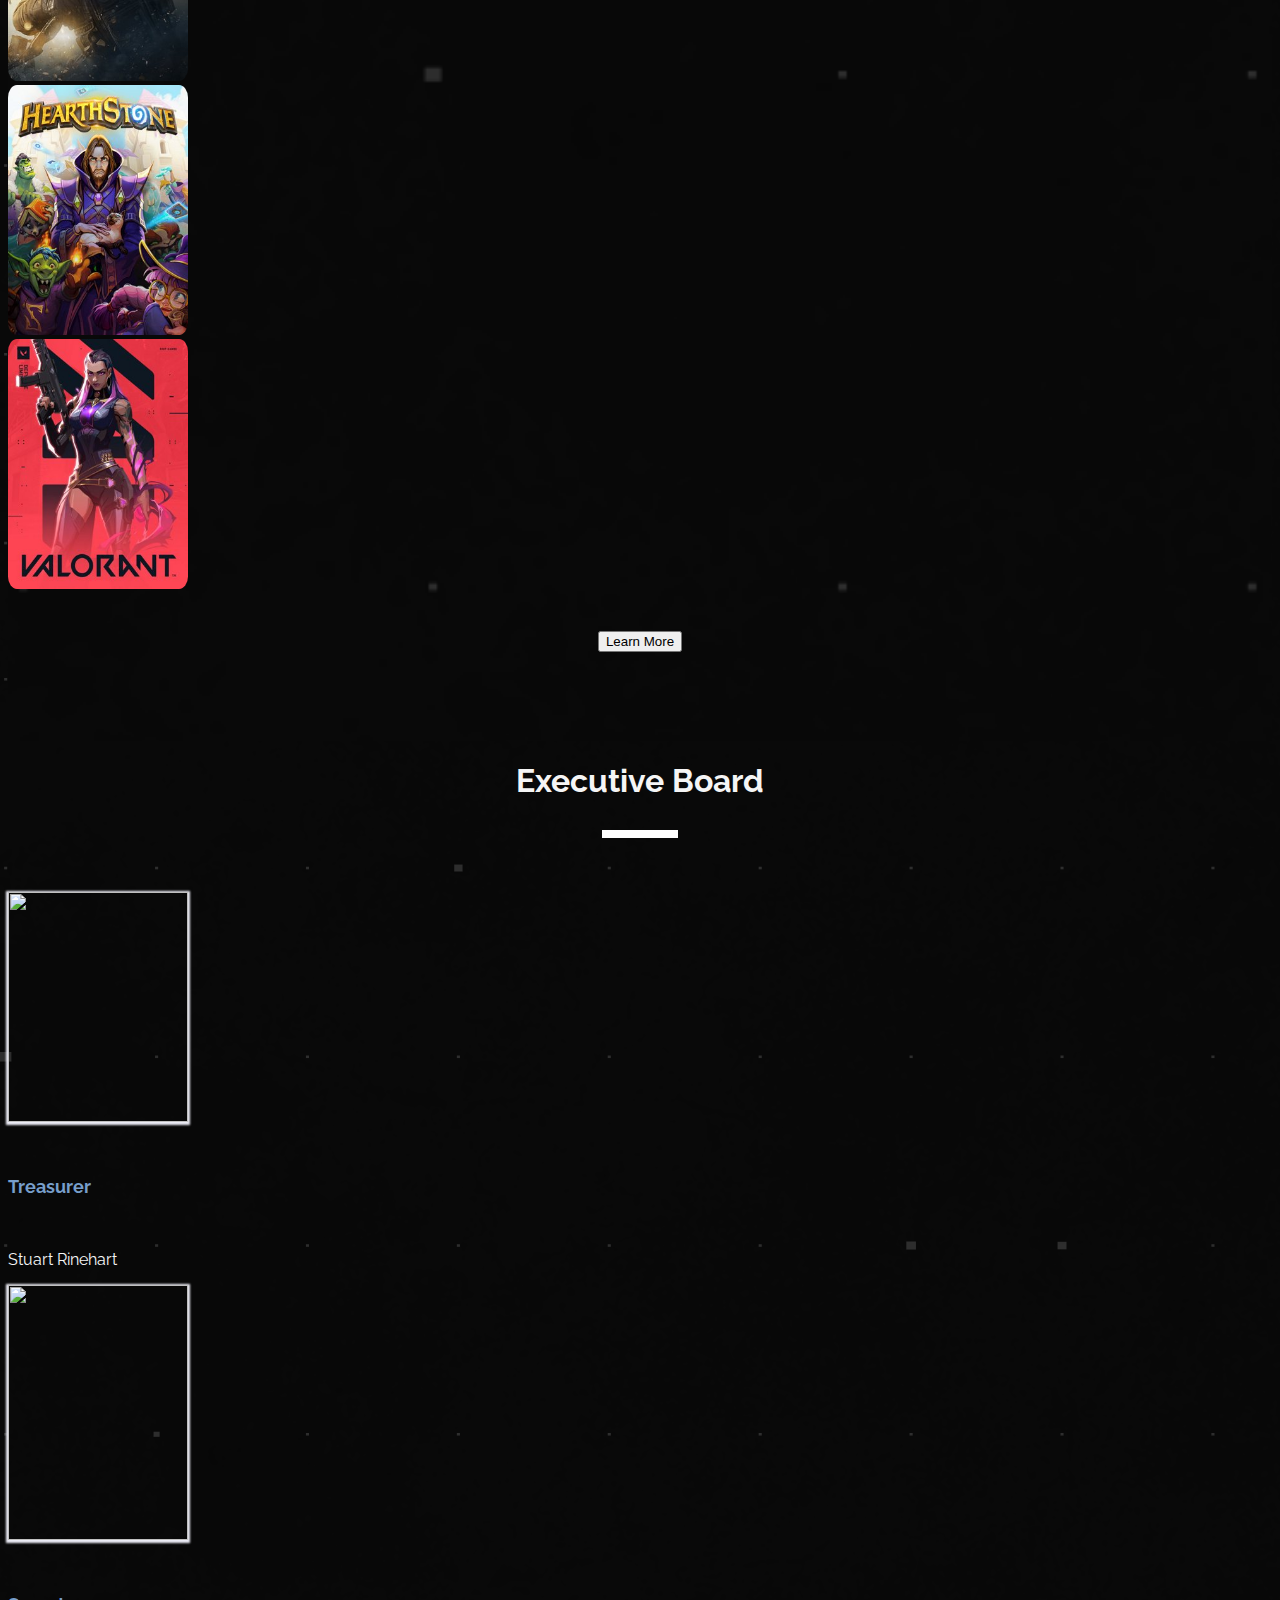
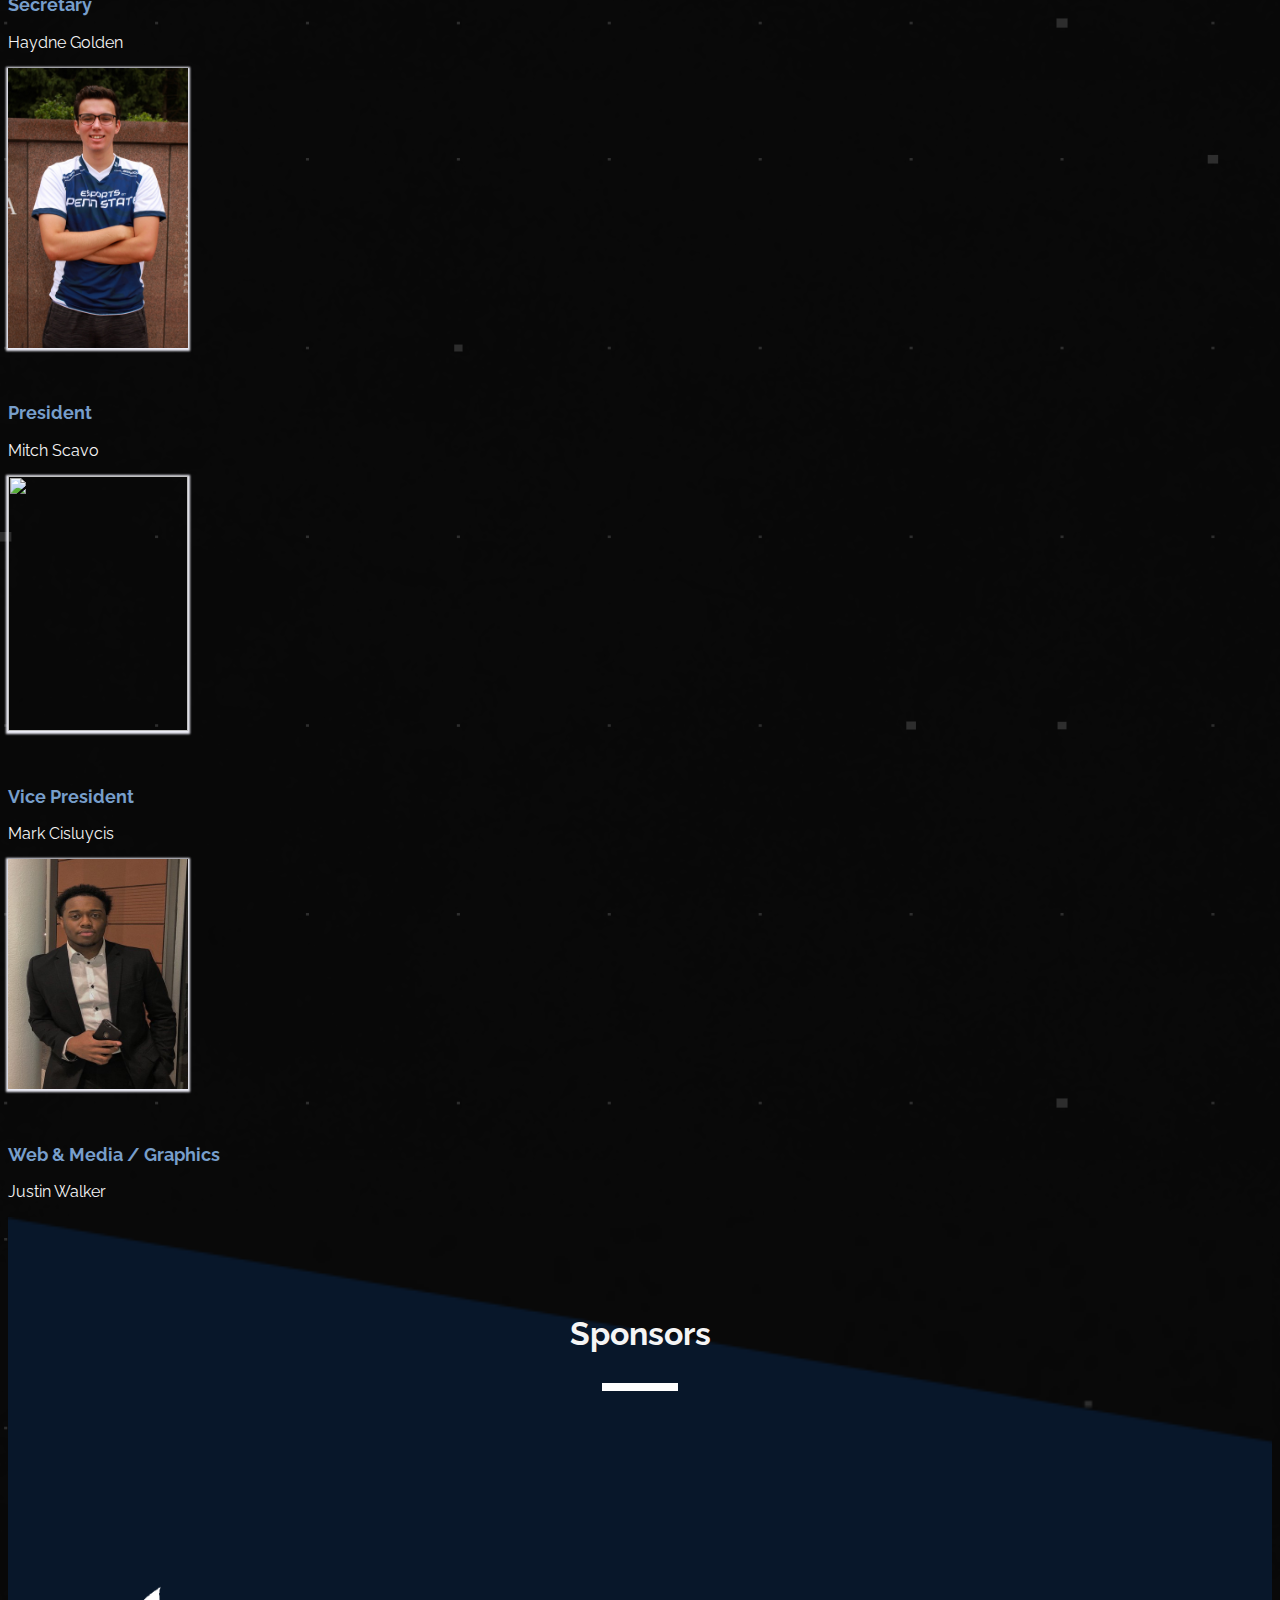
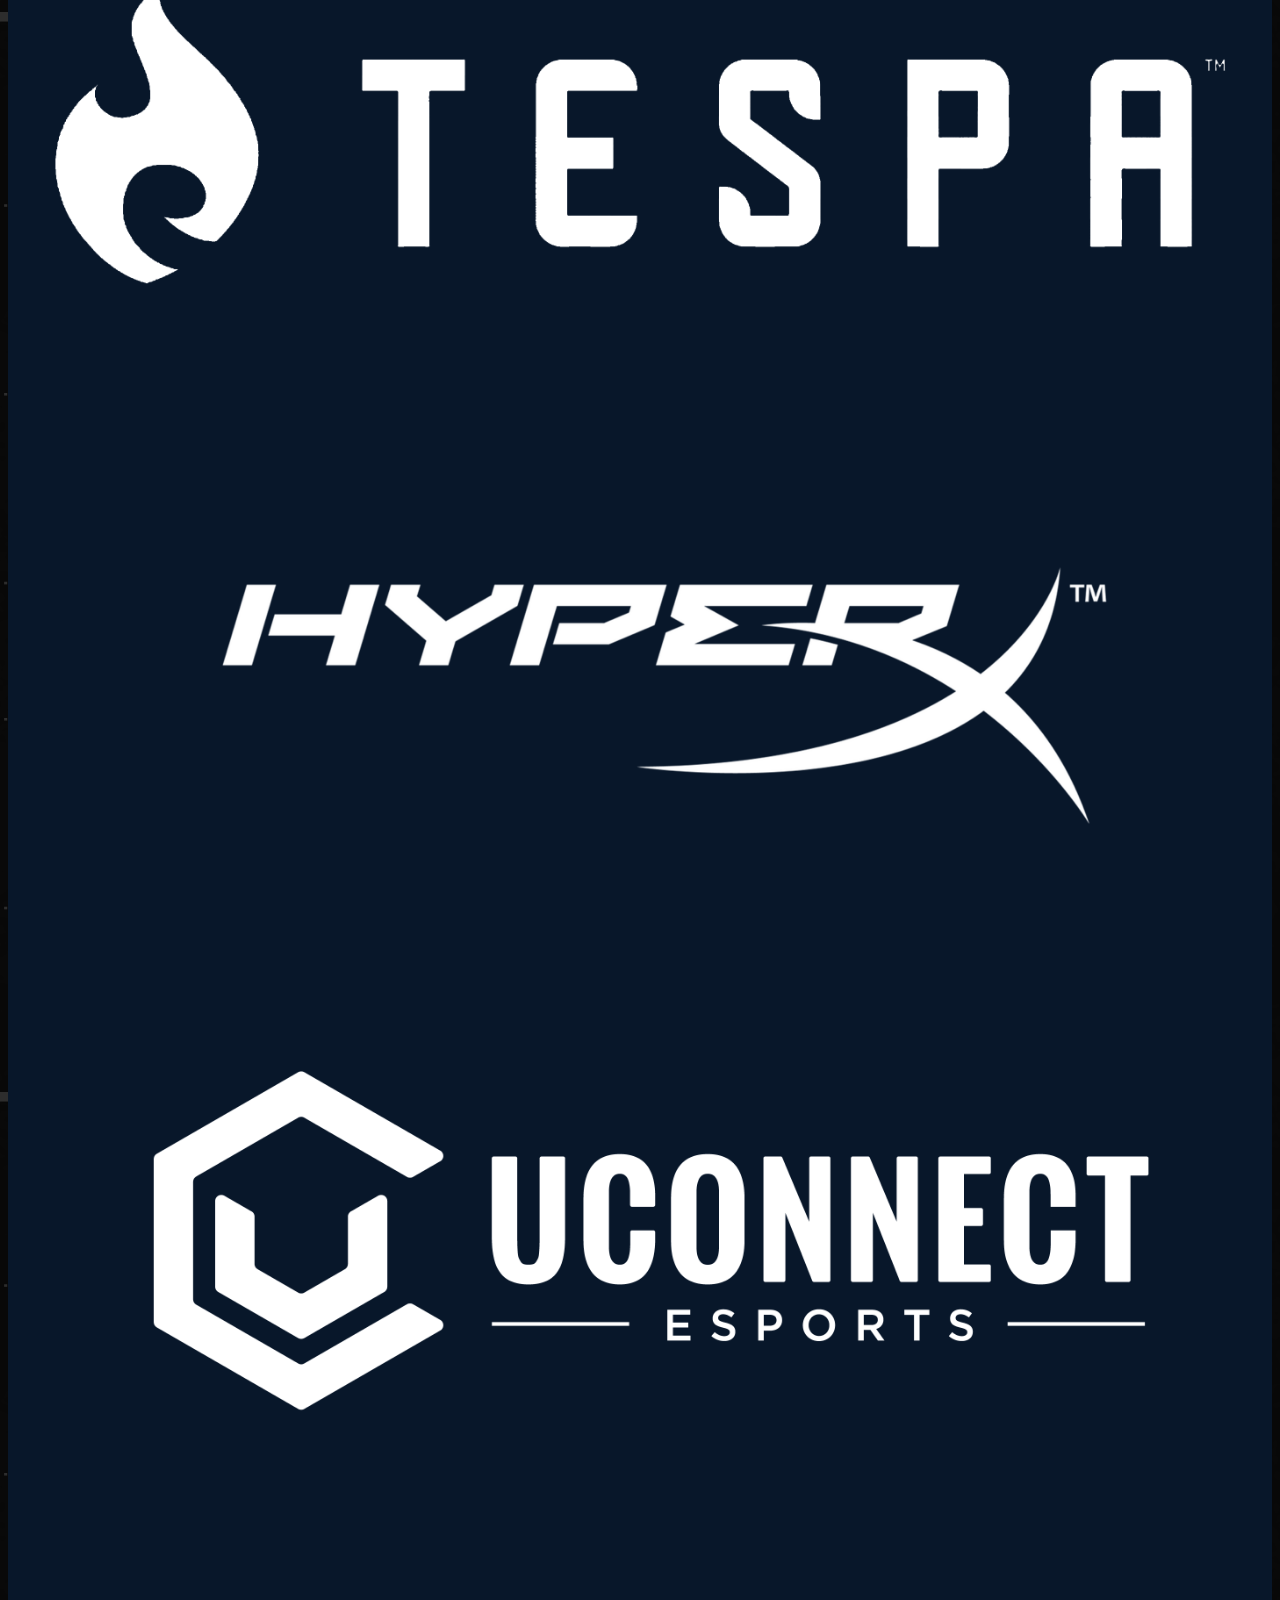
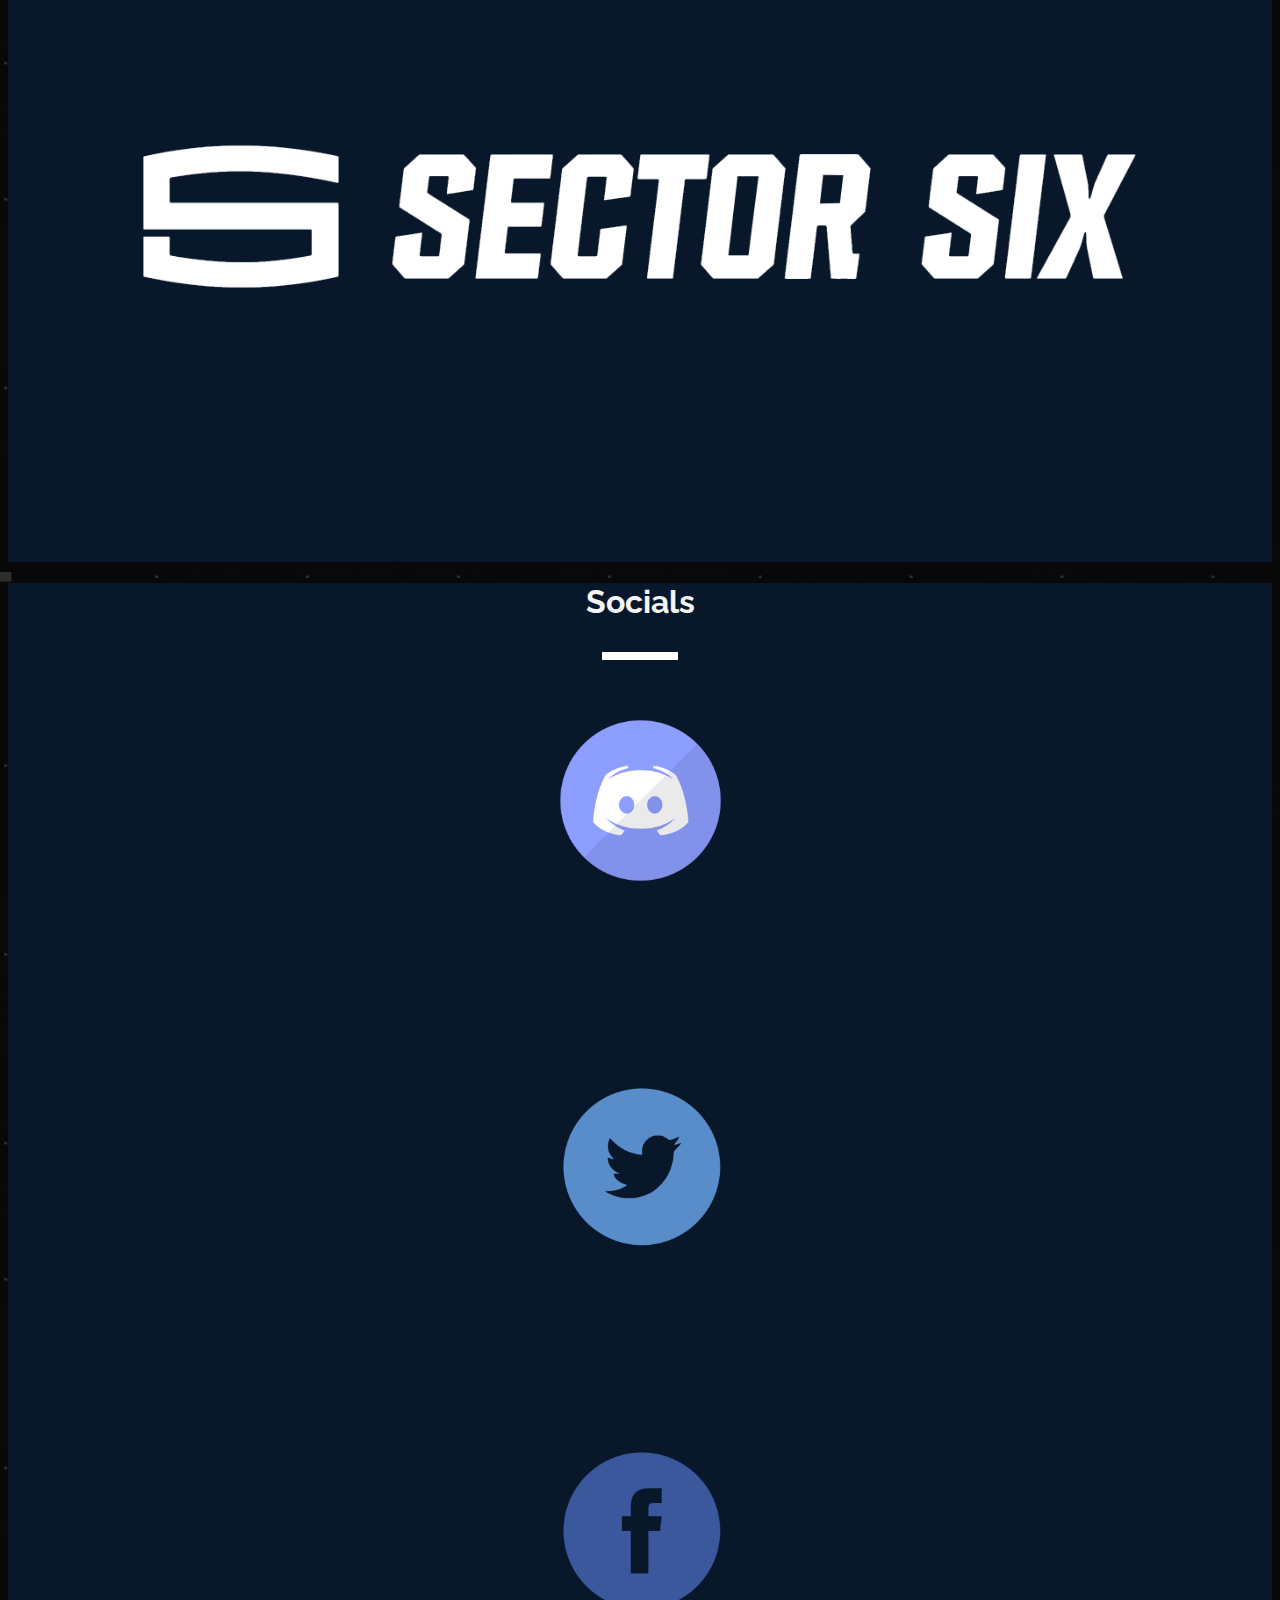
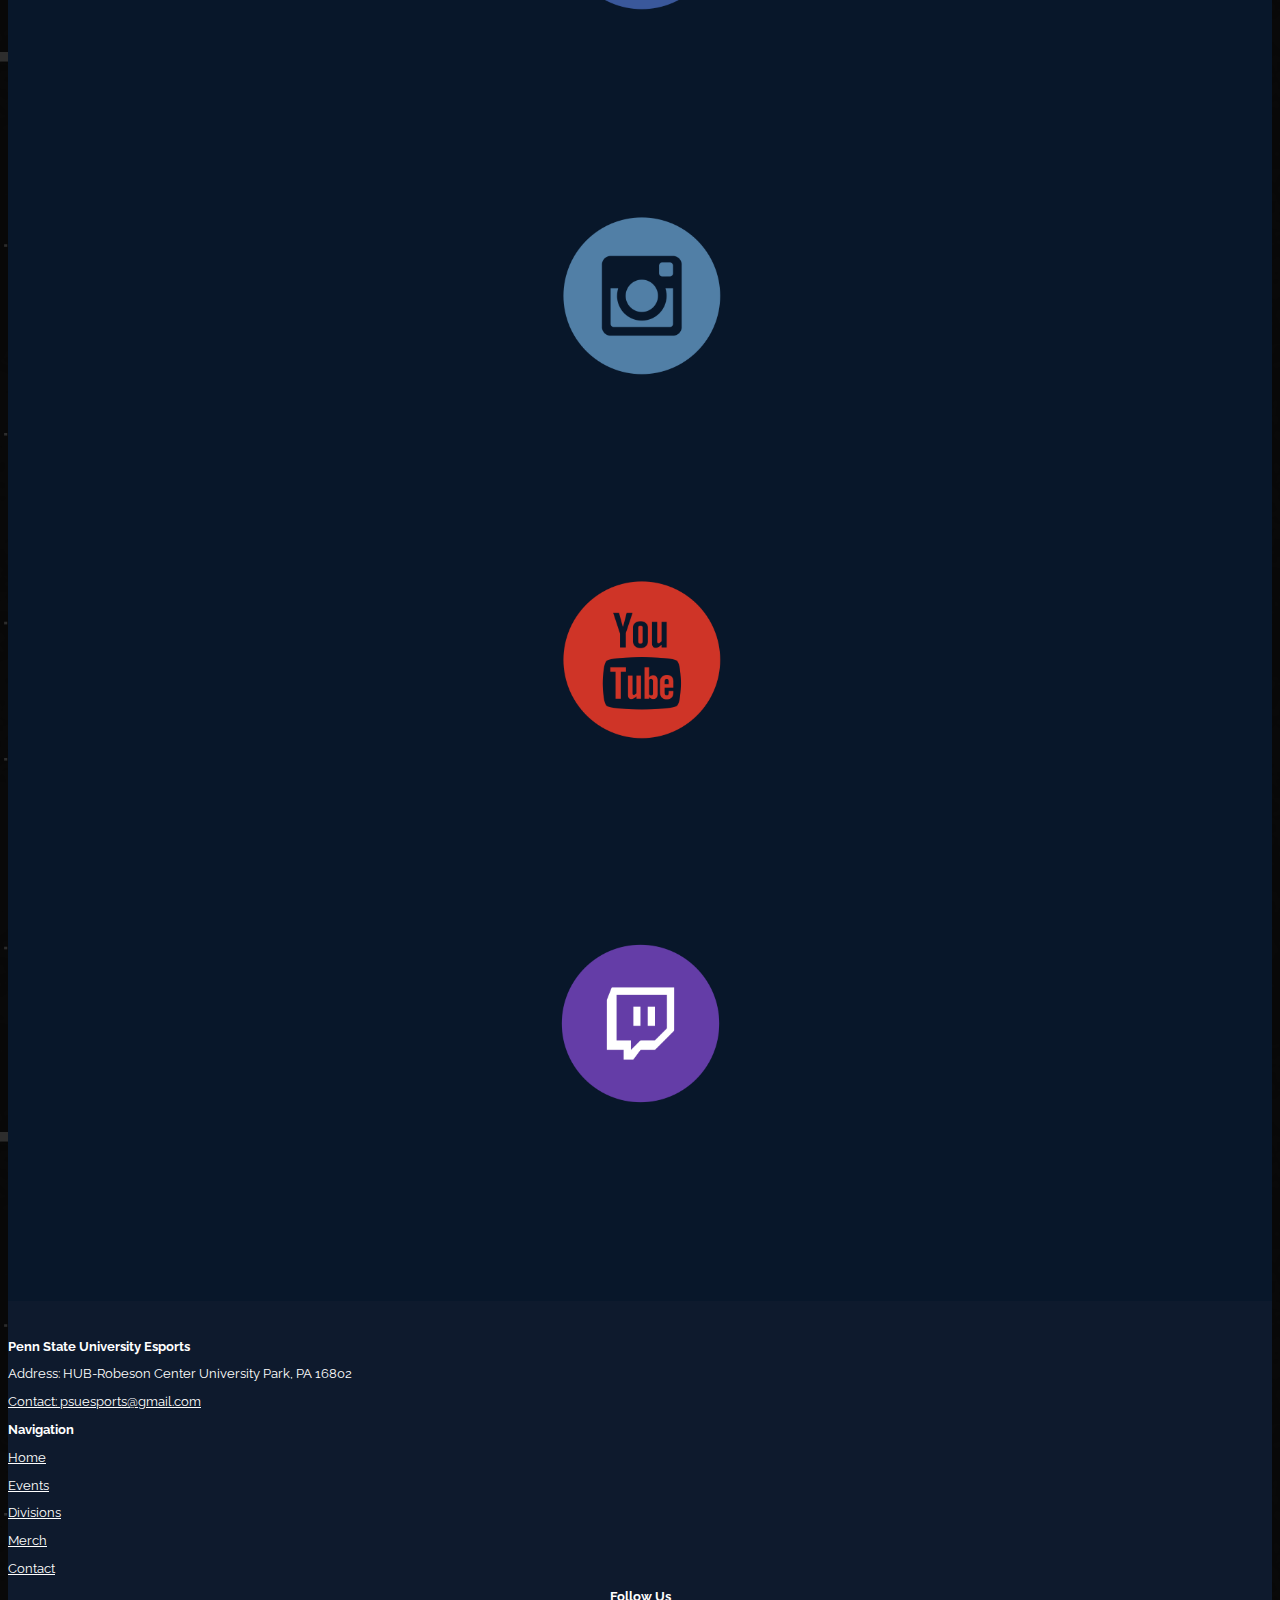
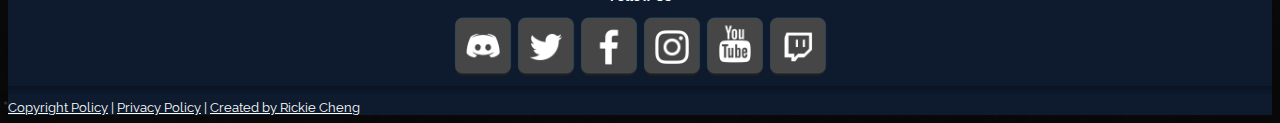
==== commit a0eeef79: "fixed tearing issue on landing page logo" ====
--- a/index.html
+++ b/index.html
@@ -69,7 +69,7 @@
 
 <div id="carousel">
     <div class="landingpage">
-      <img src="imgs/PSU_ESPORTS_LOGO.png" class="landinglogo">
+      <img src="imgs/Logo.png" class="landinglogo">
       <div class="landingclaw">
         <img src="imgs/white_claw.png" class="">
       </div>
--- a/app.css
+++ b/app.css
@@ -74,7 +74,7 @@
     -webkit-transform: translate(-50%, -50%); /* Chrome, Safari, Opera */
     border-radius: 50%;
     
-	animation: float 6s ease-in-out infinite;
+	animation: float 3s ease-in-out infinite;
 }
 
 @media (max-width: 1181px) {
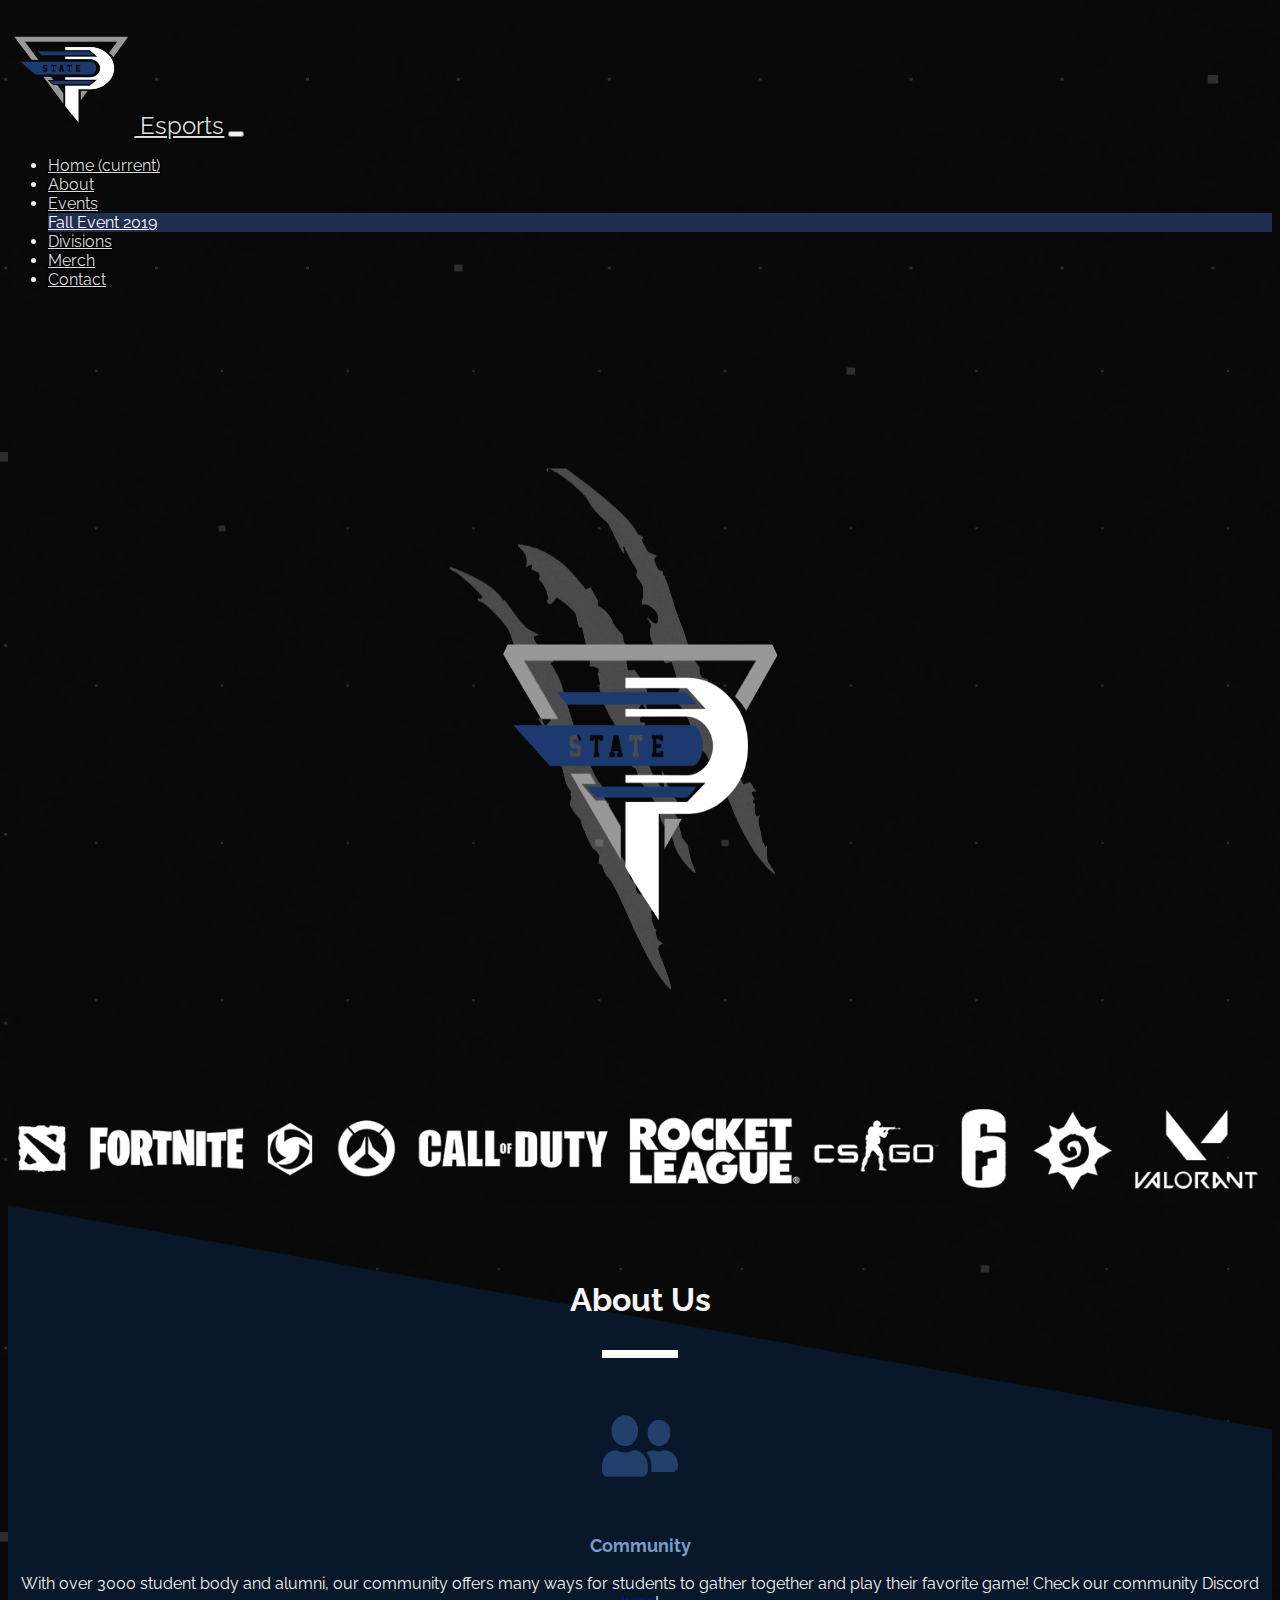
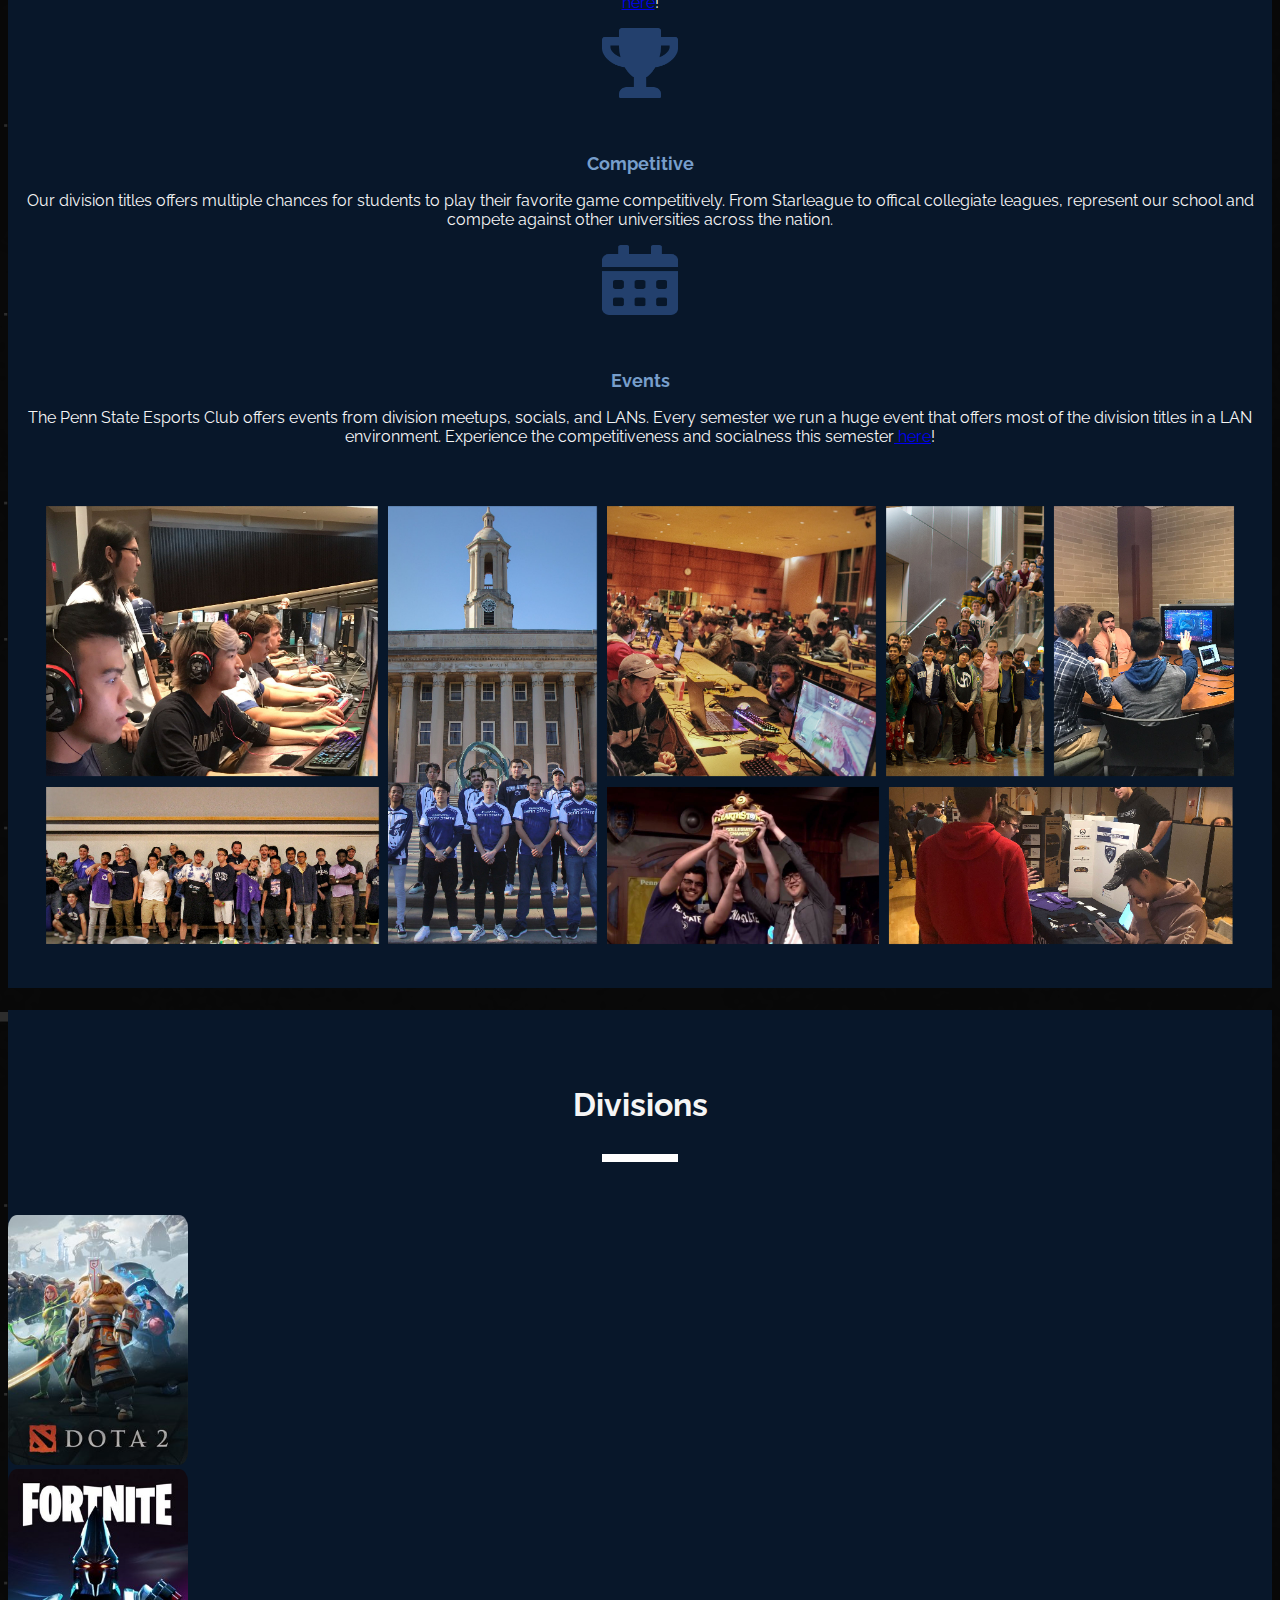
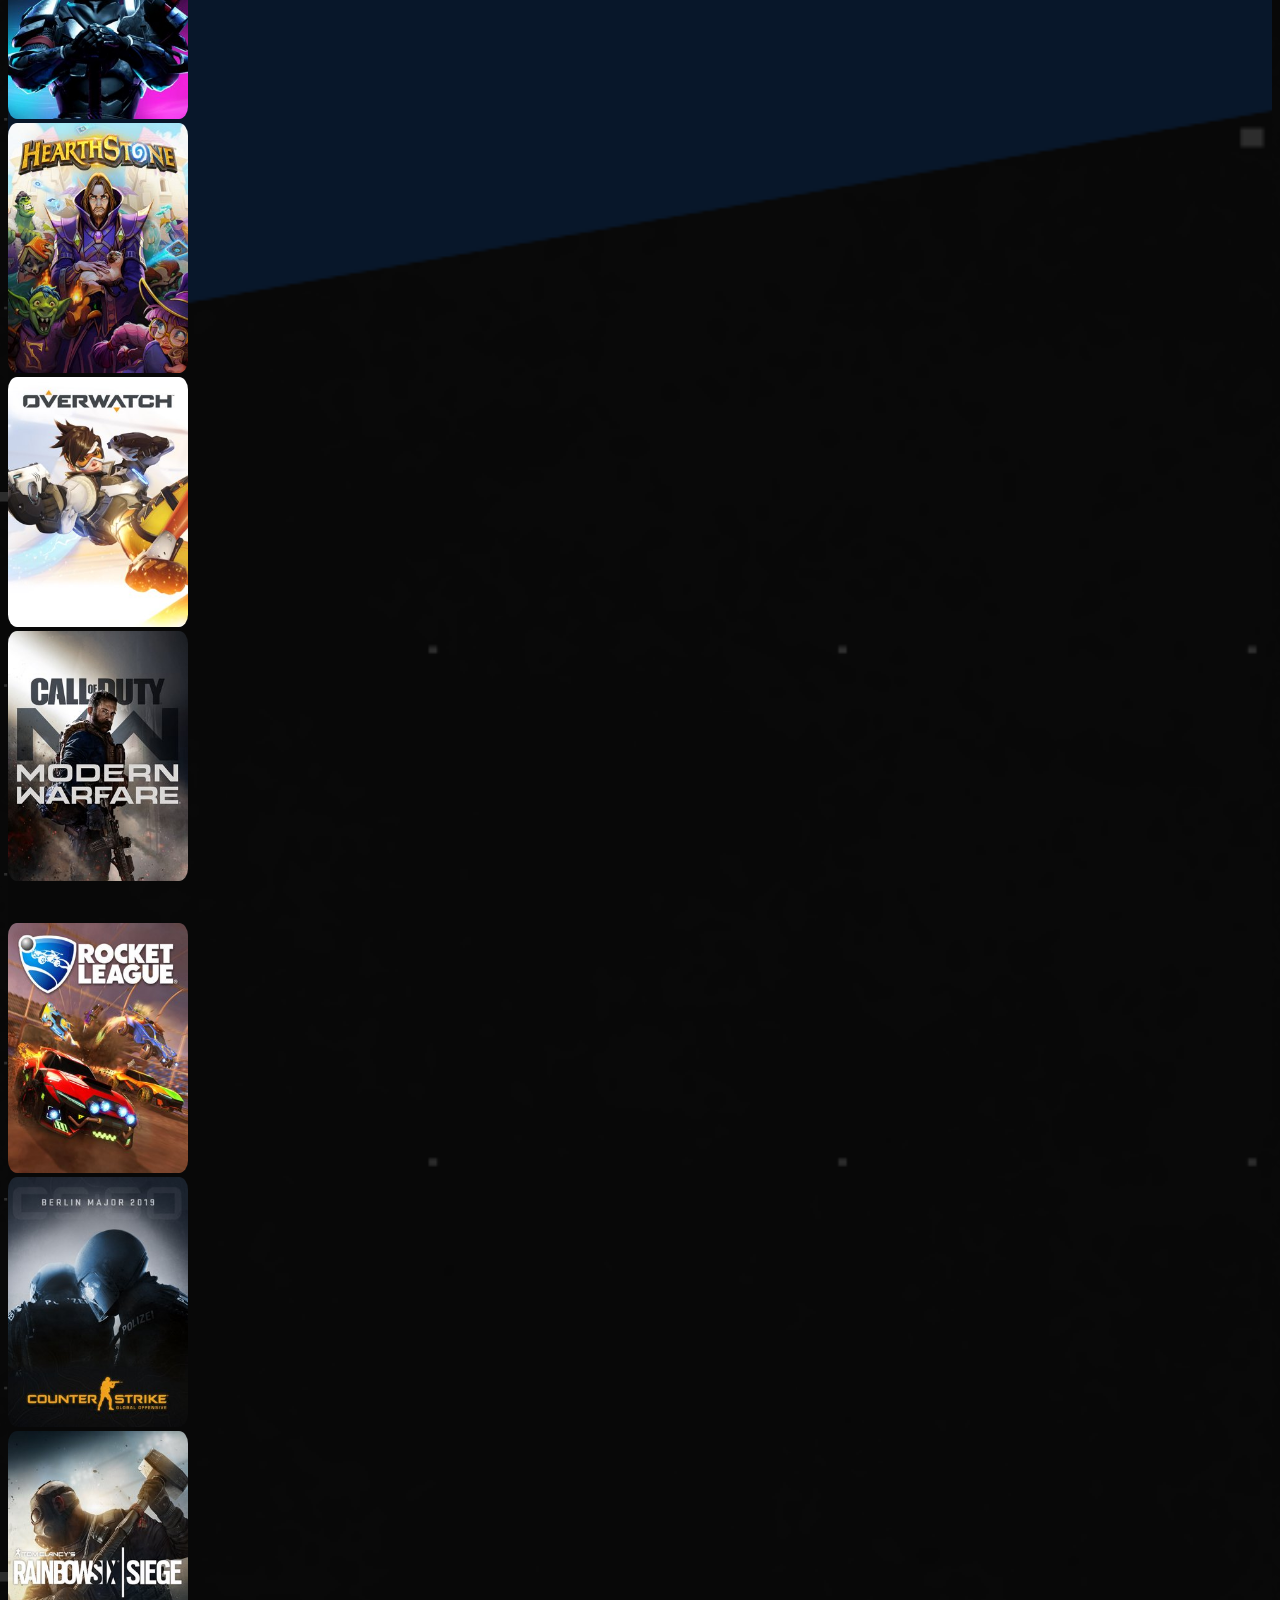
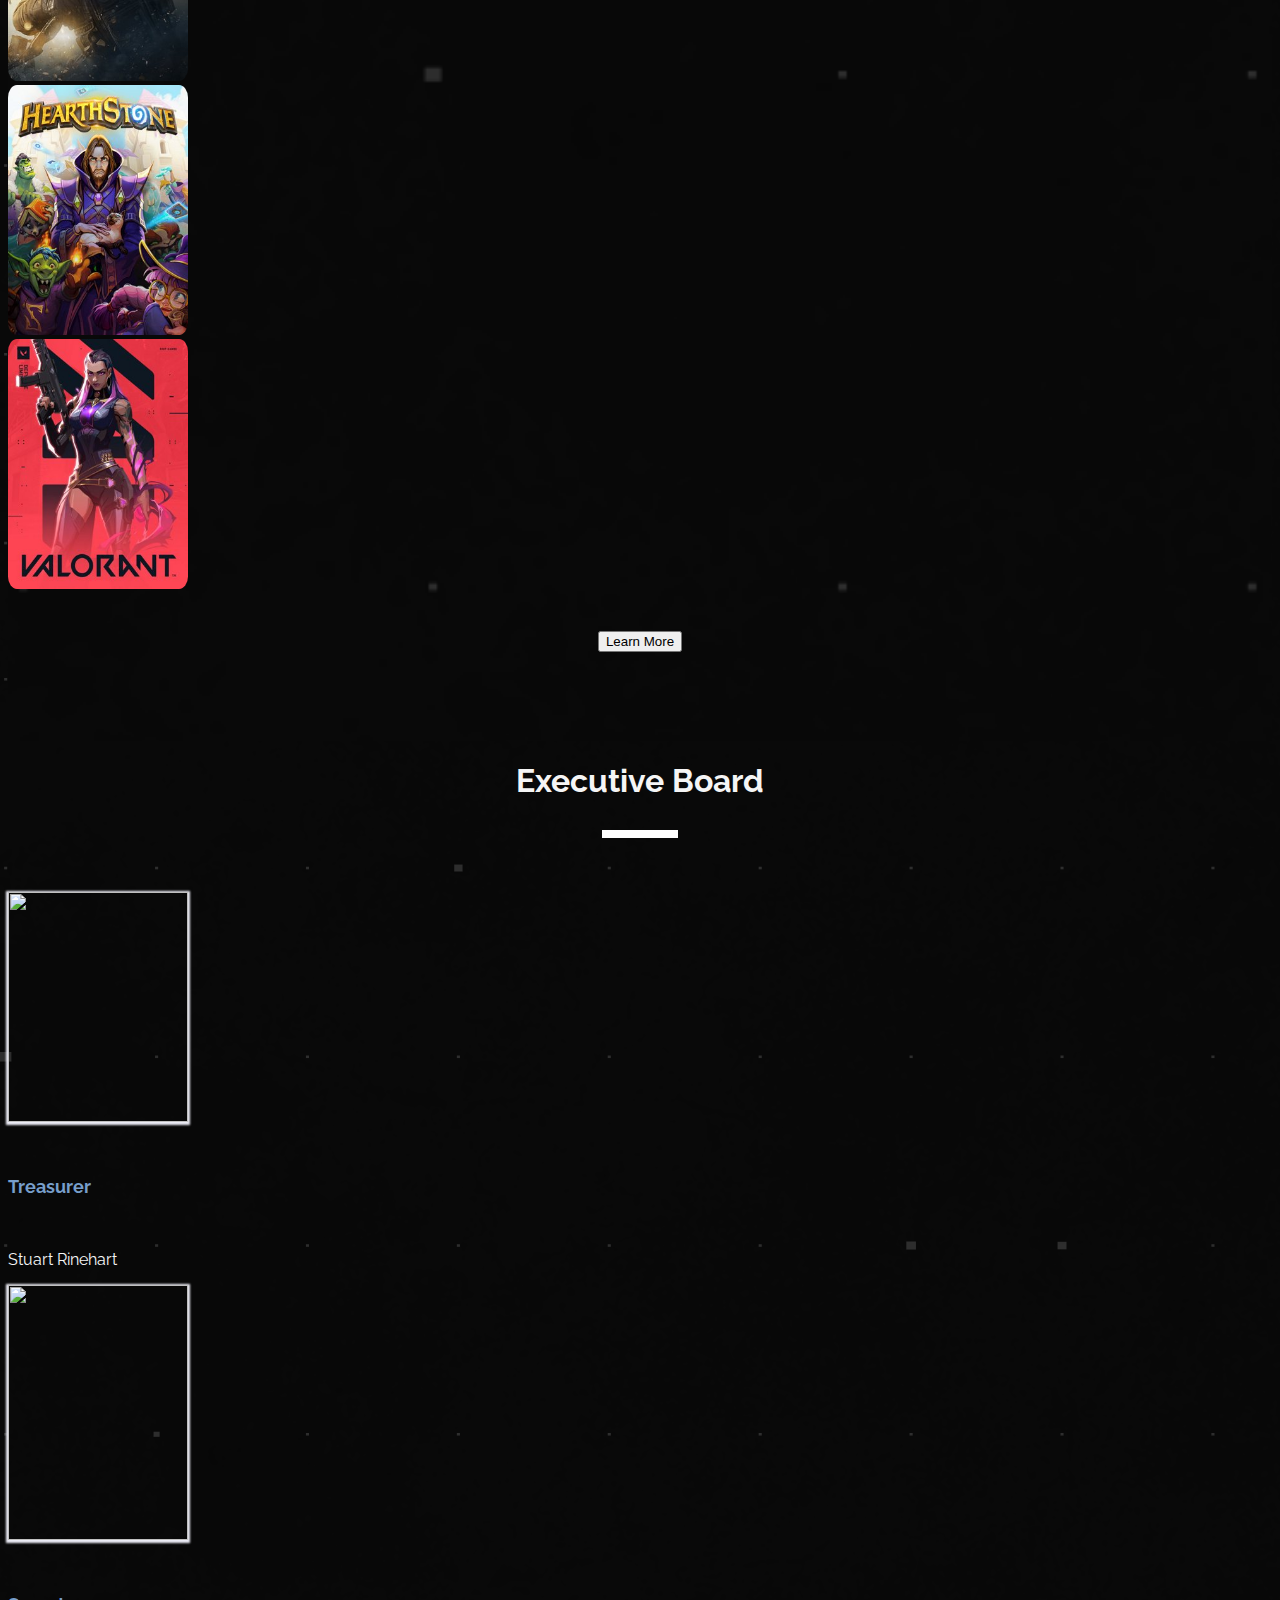
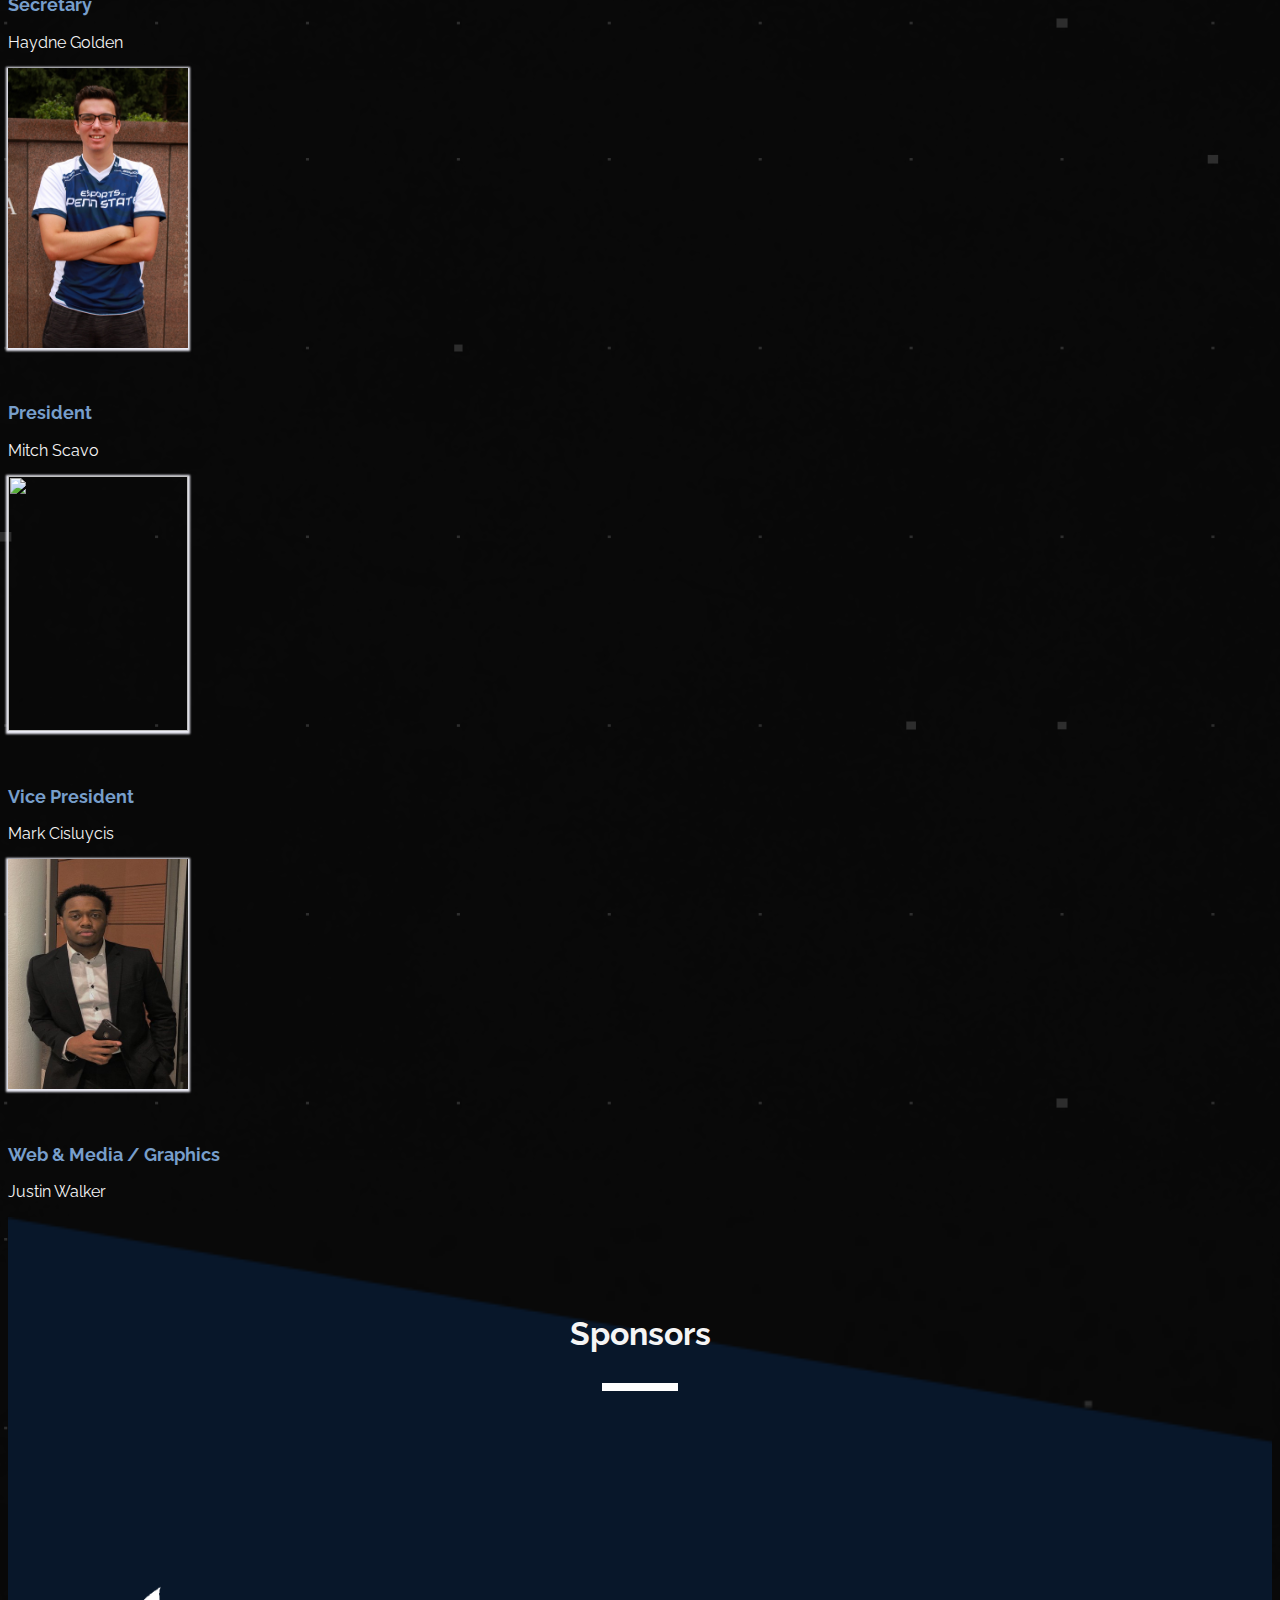
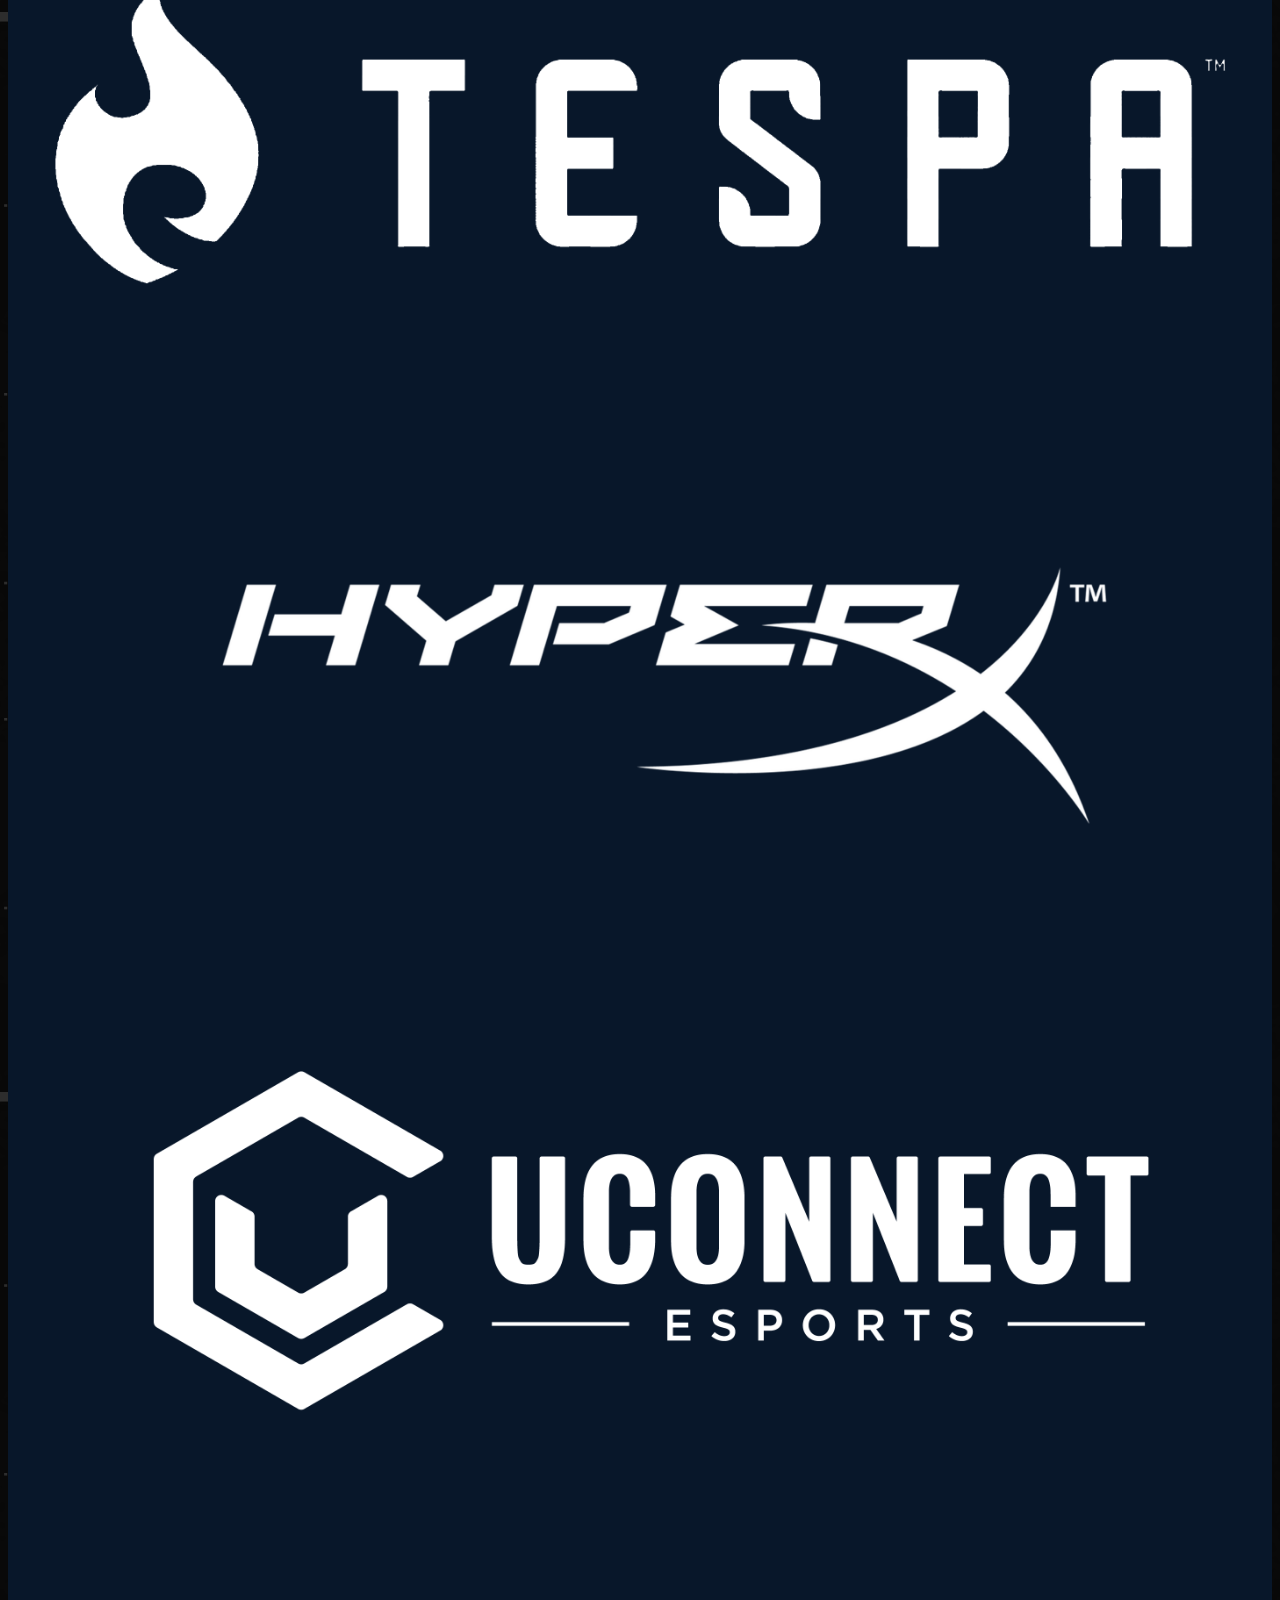
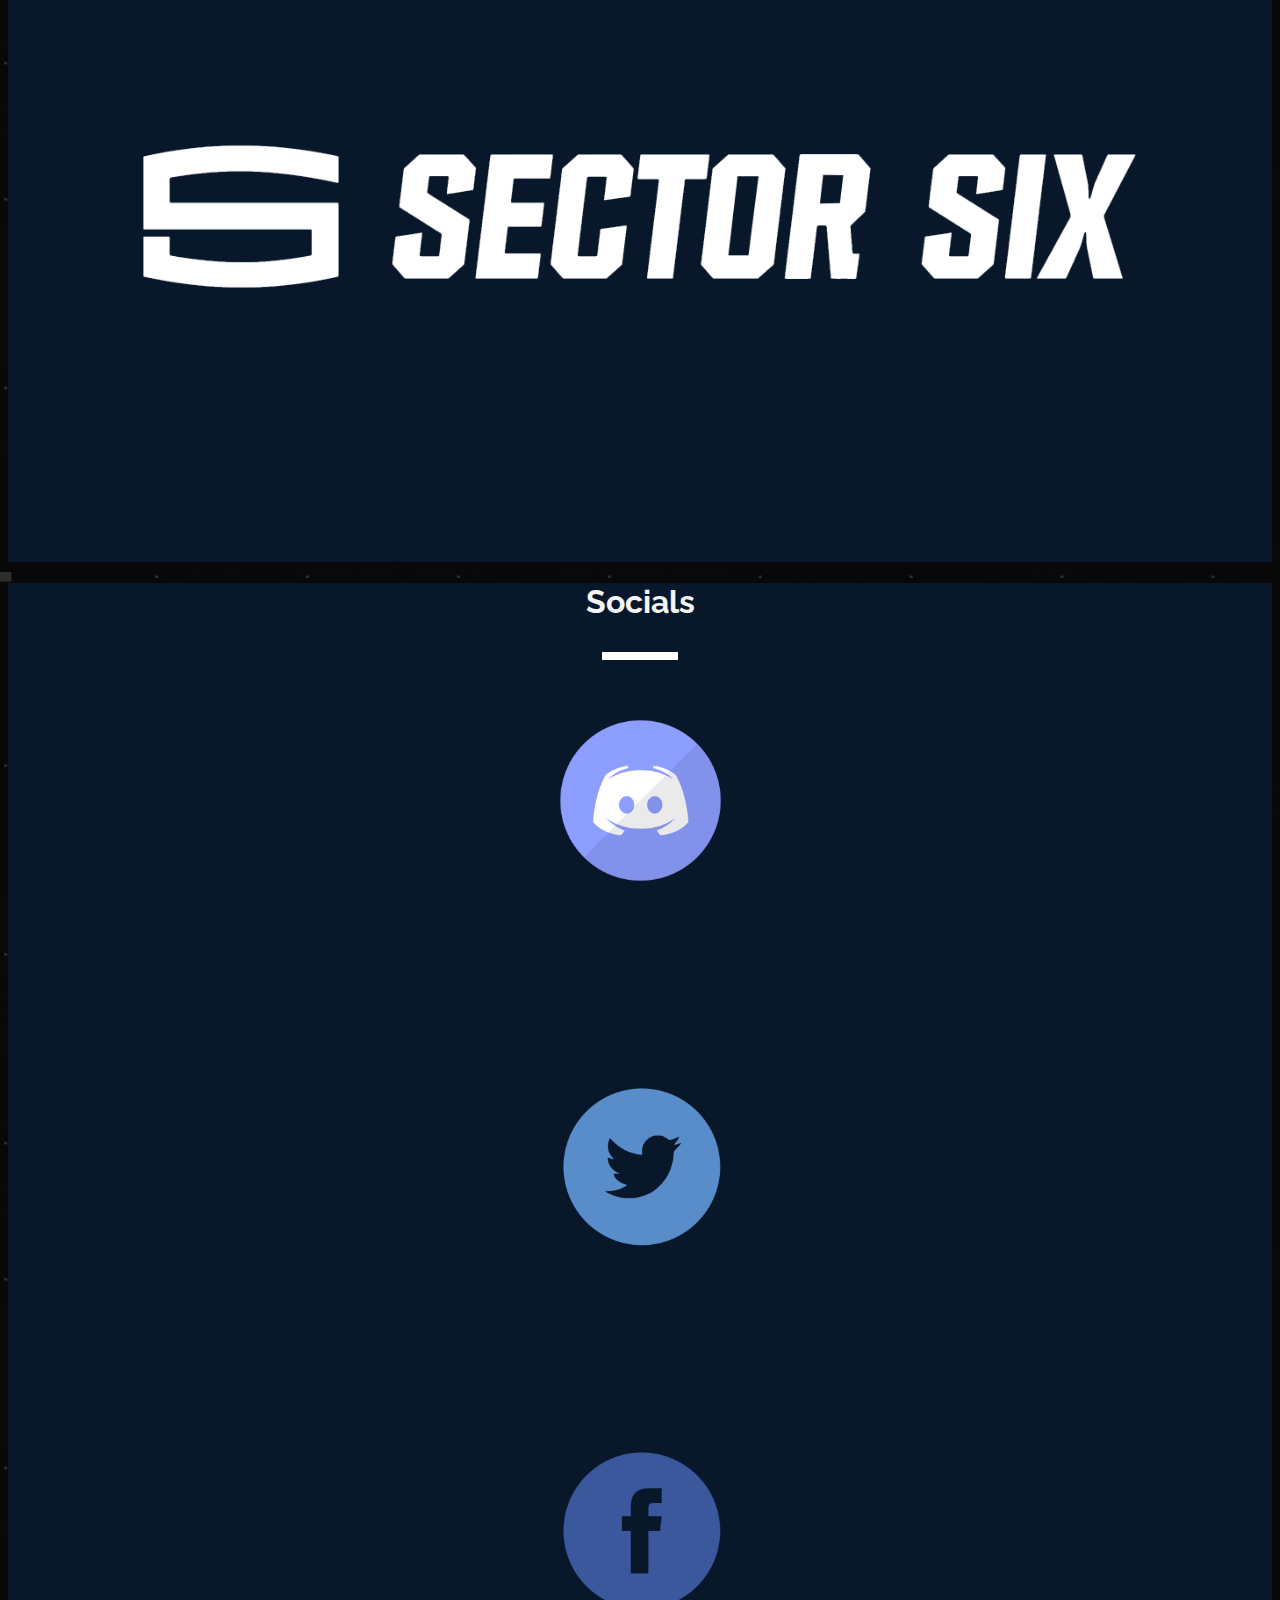
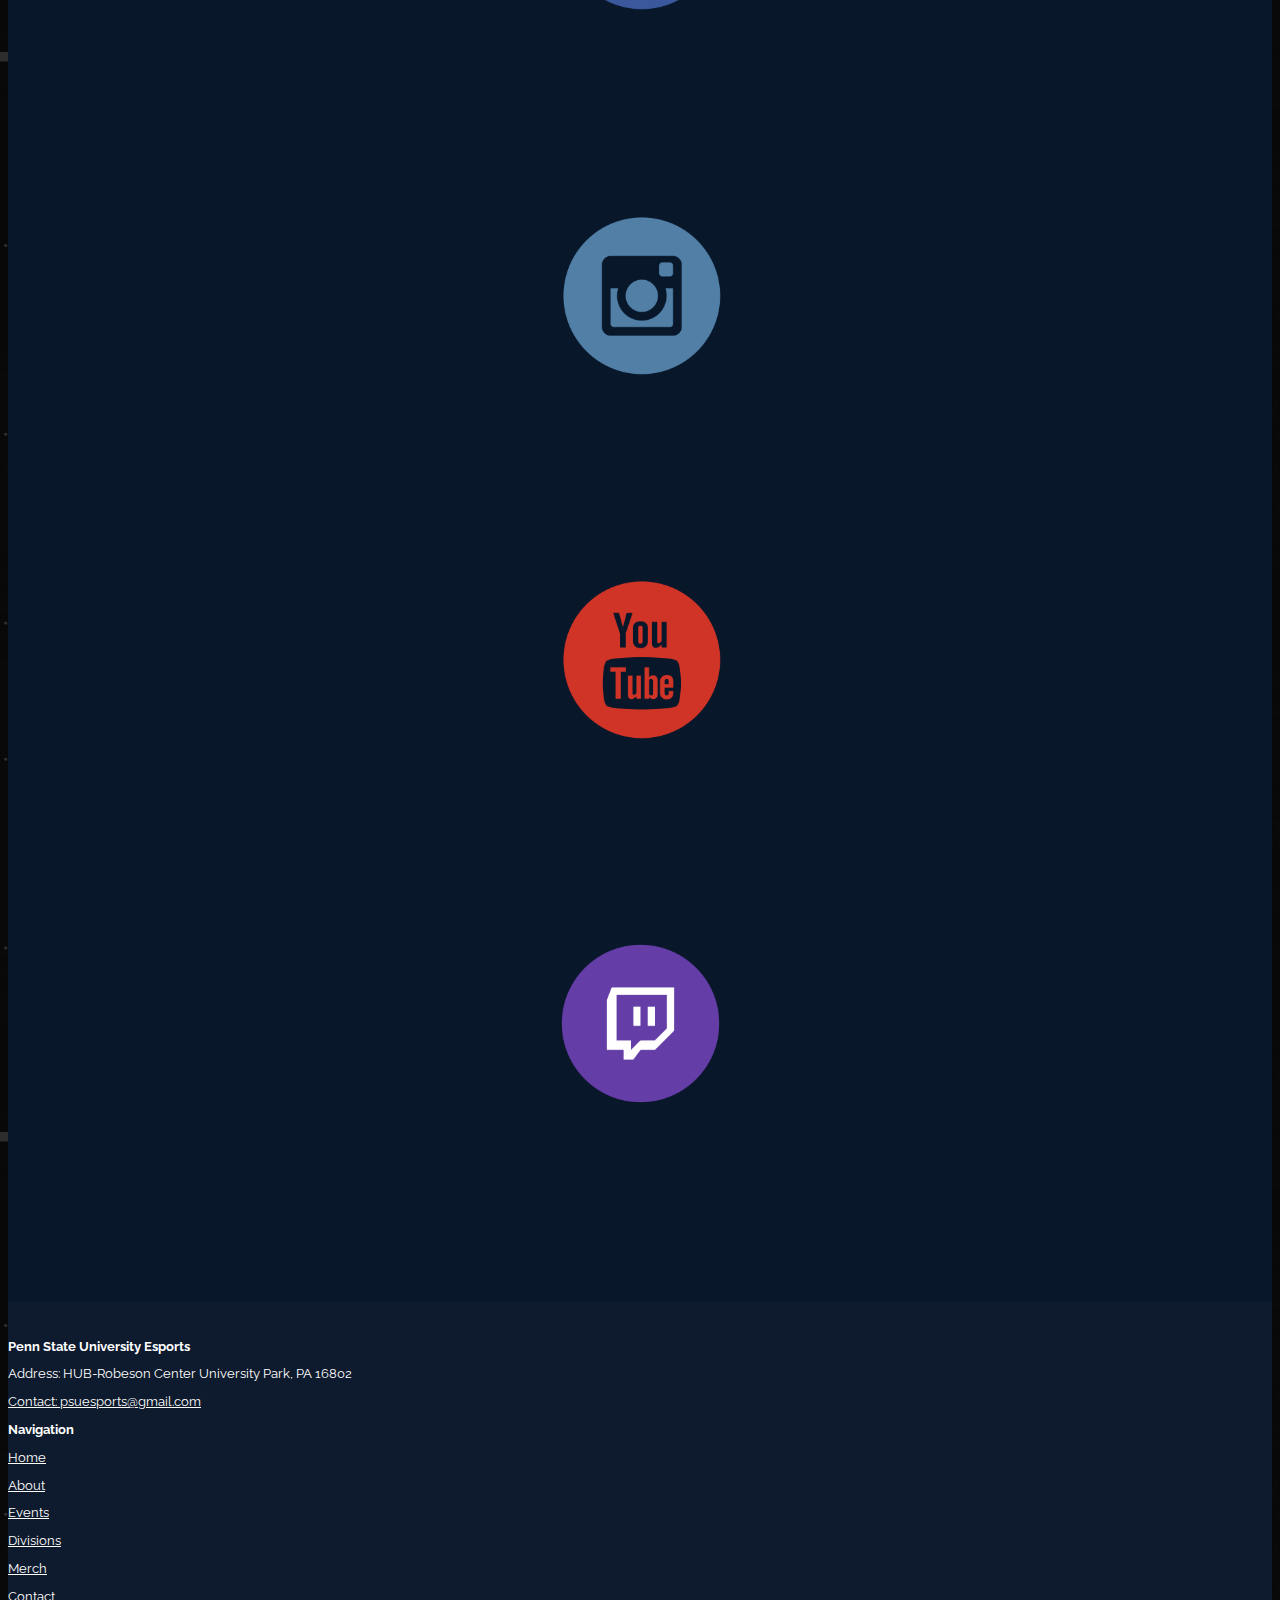
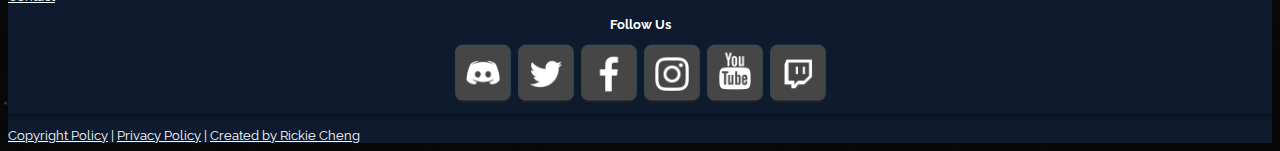
==== commit ccdf58b7: "fixed google map in contact.html, added about to header" ====
--- a/index.html
+++ b/index.html
@@ -303,6 +303,7 @@
         <p><strong>Navigation</strong></p>
 
         <a href="index.html"><p>Home</p></a>
+        <a href="about.html"><p>About</p></a>
         <a href="fall-event-2019.html"><p>Events</p></a>
         <a href="divisions.html"><p>Divisions</p></a>
         <a href="merch.html"><p>Merch</p></a>
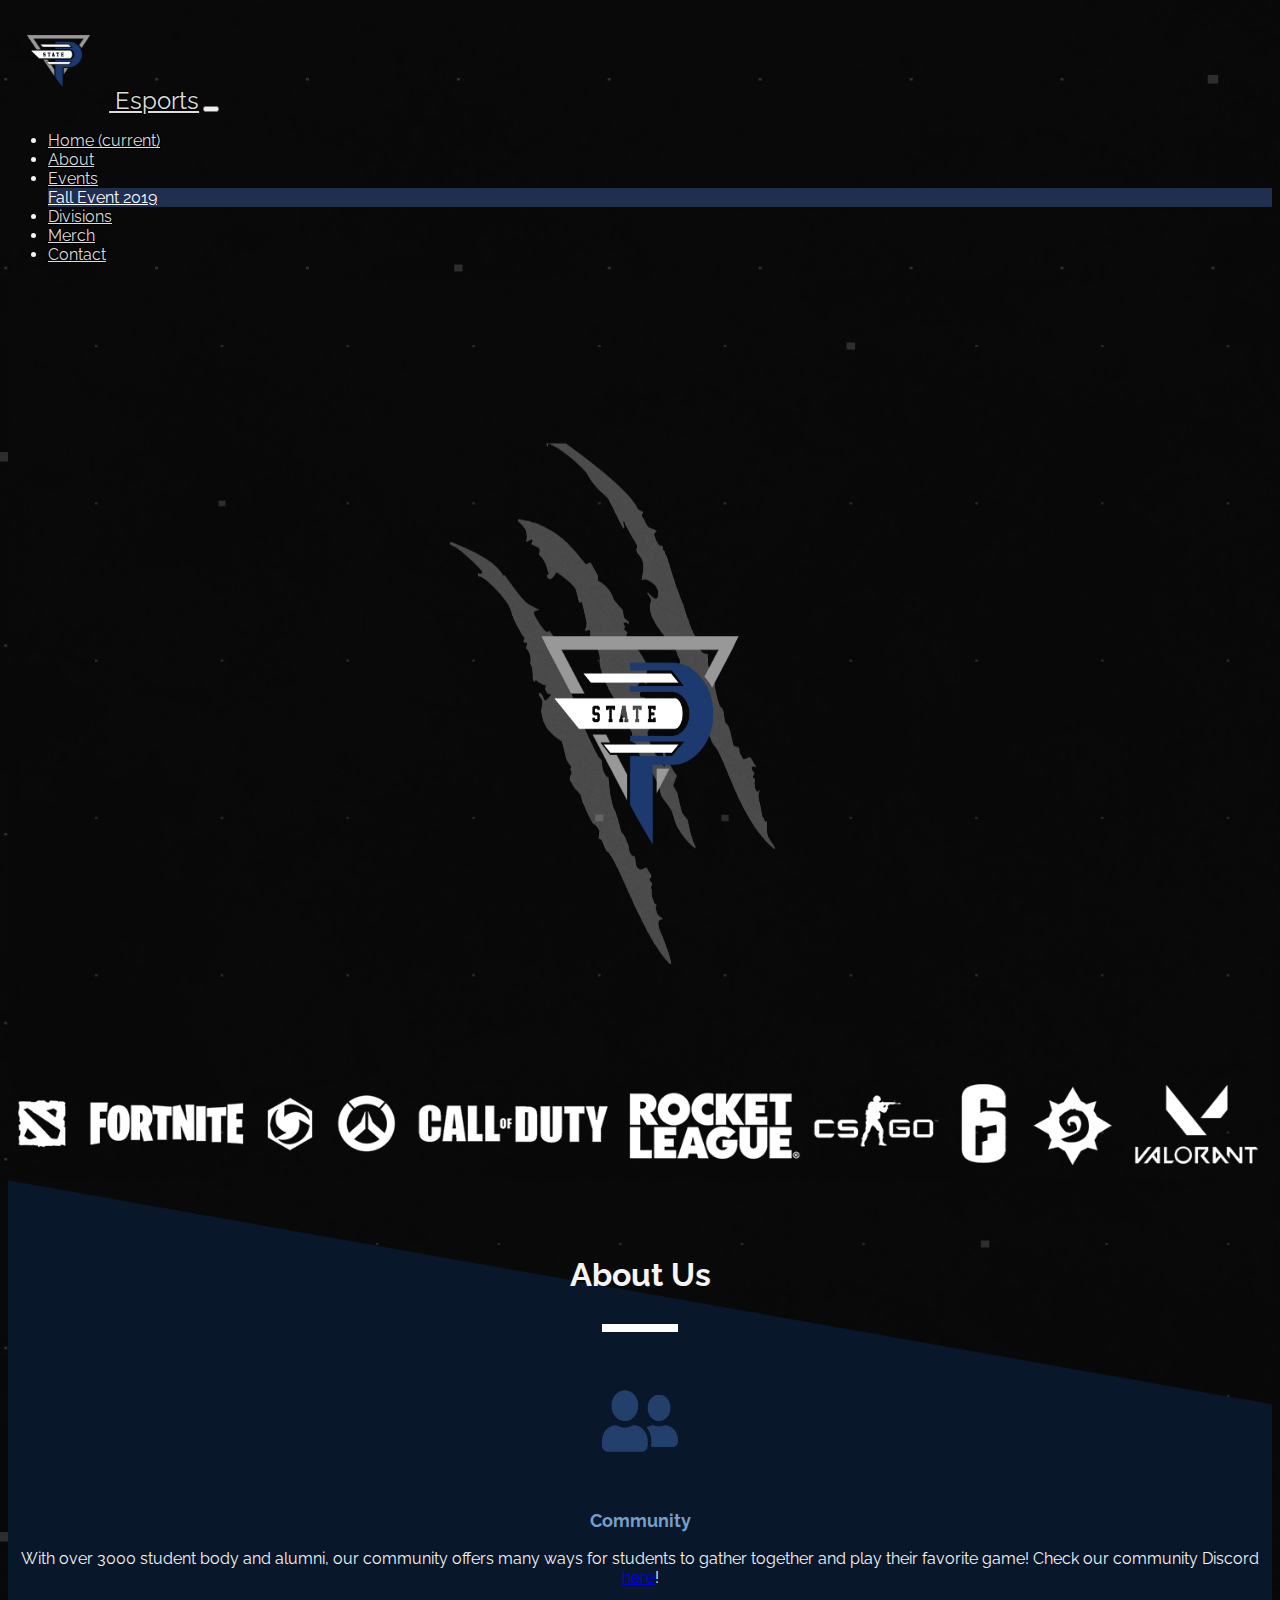
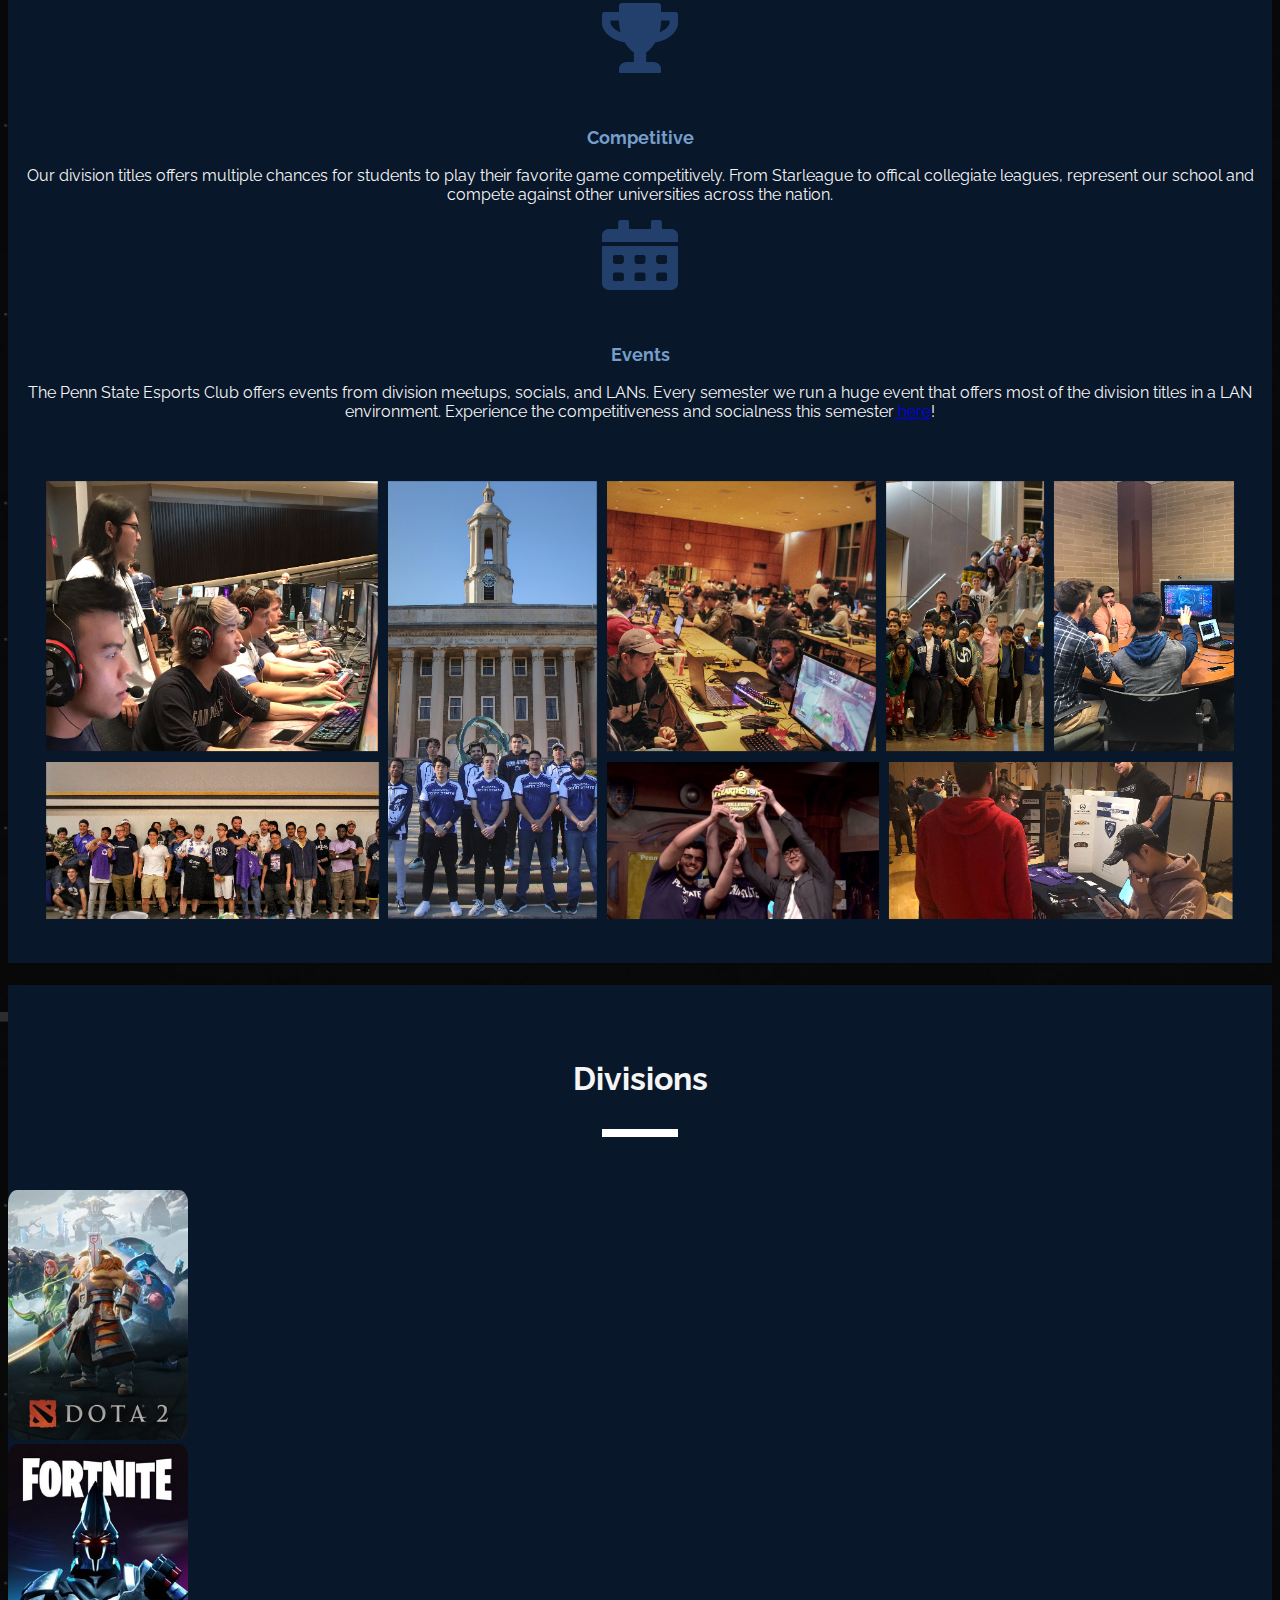
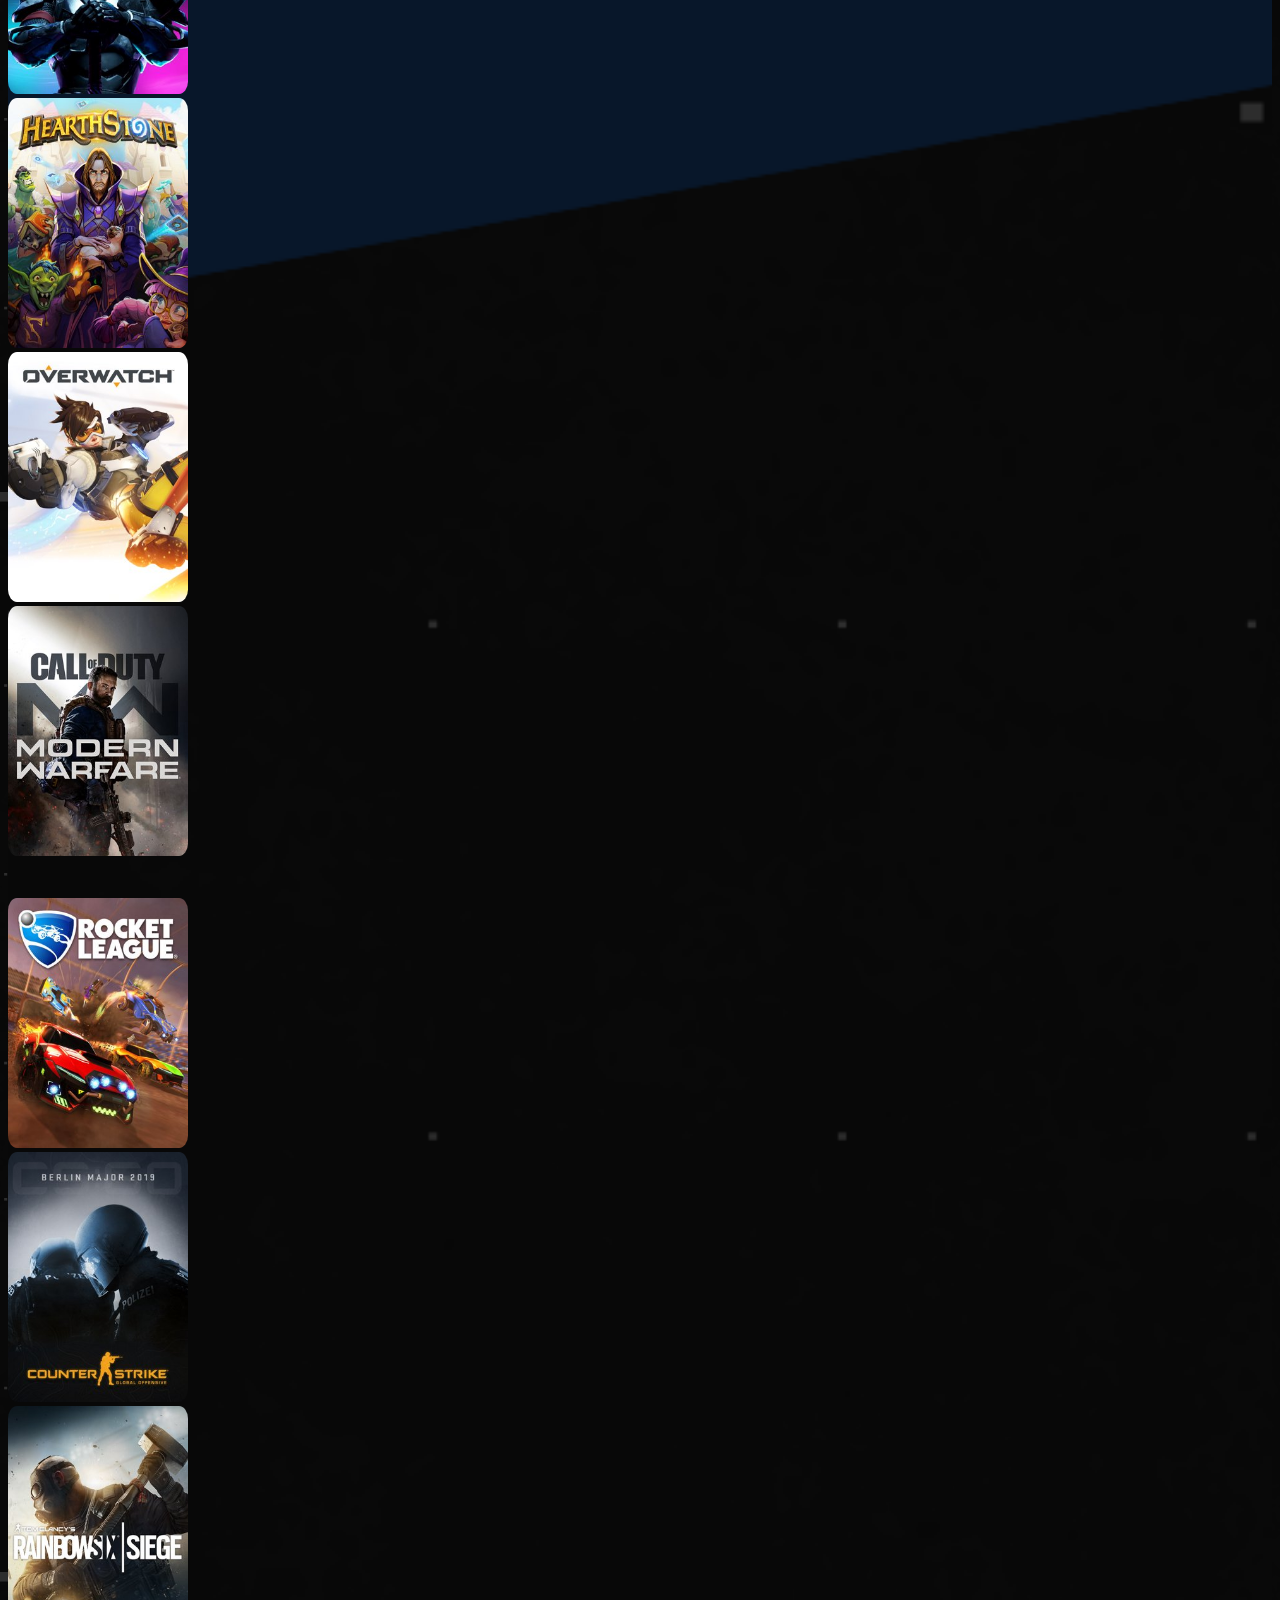
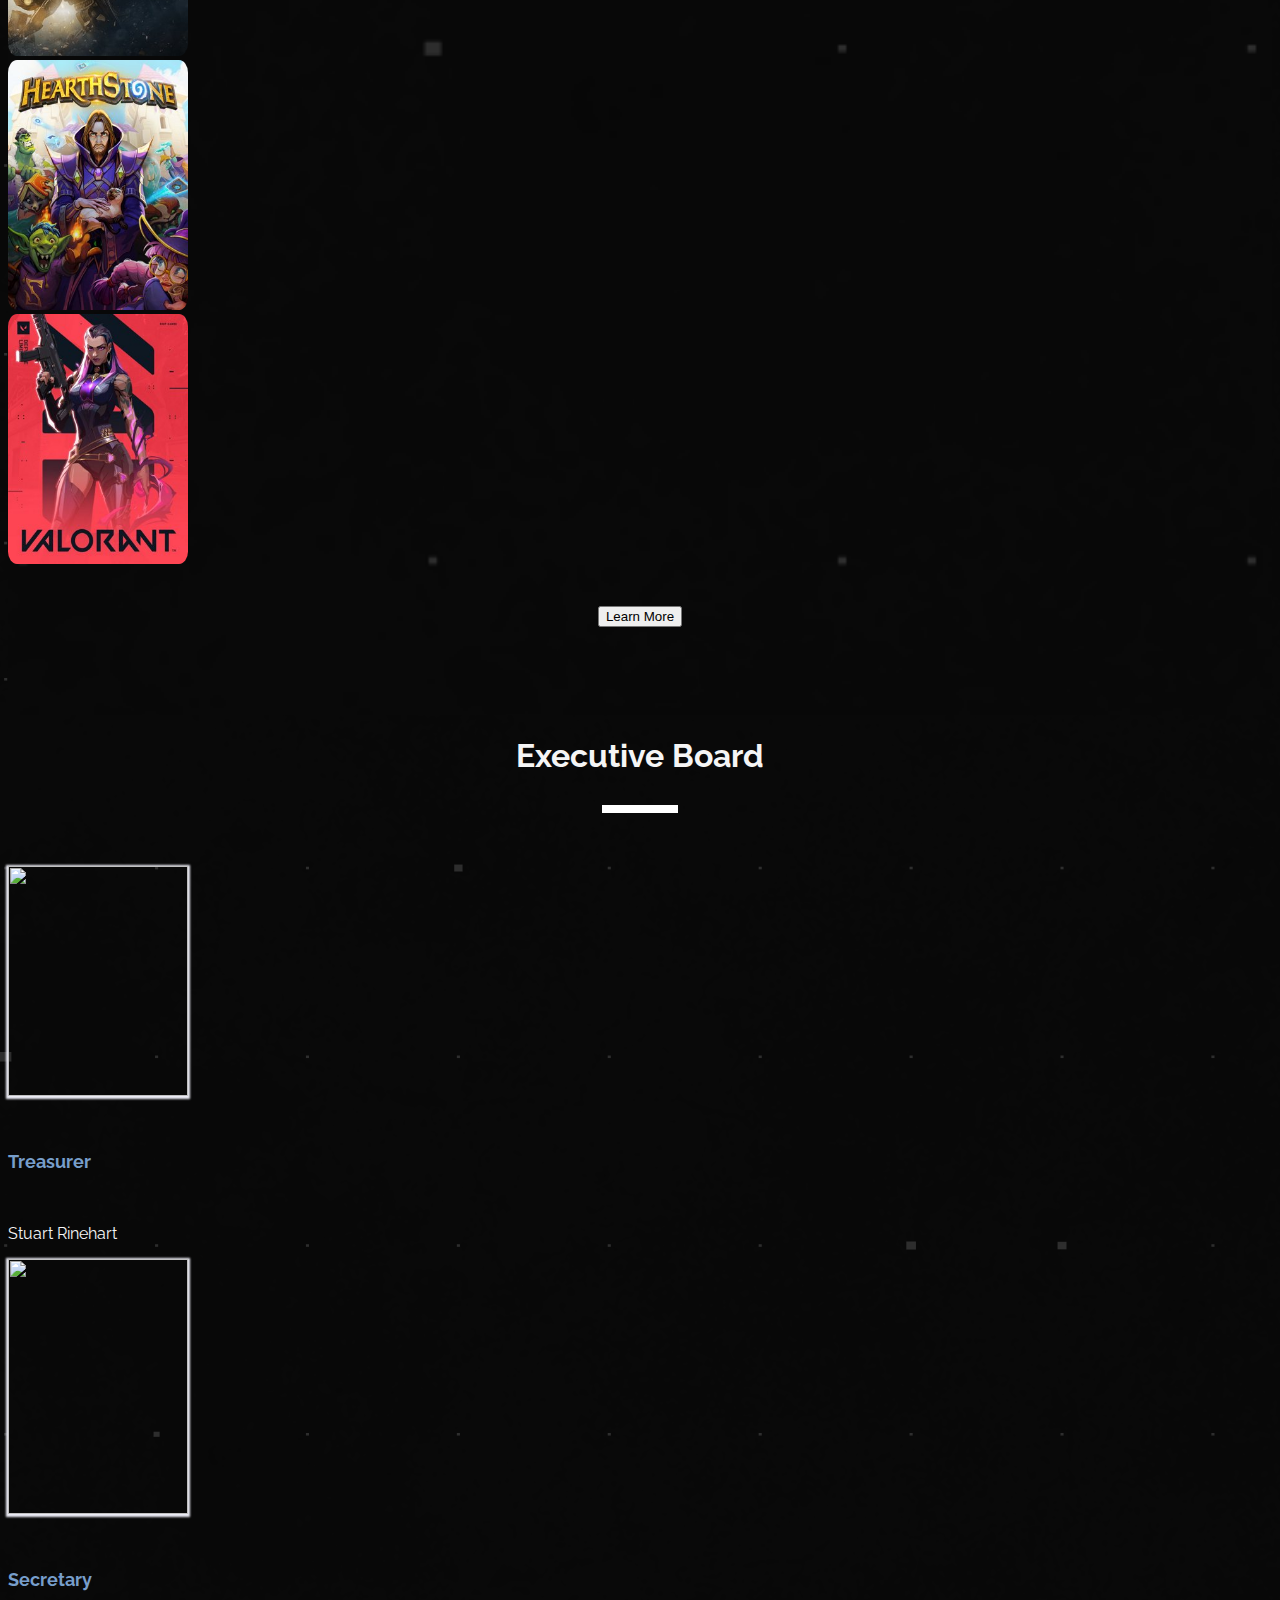
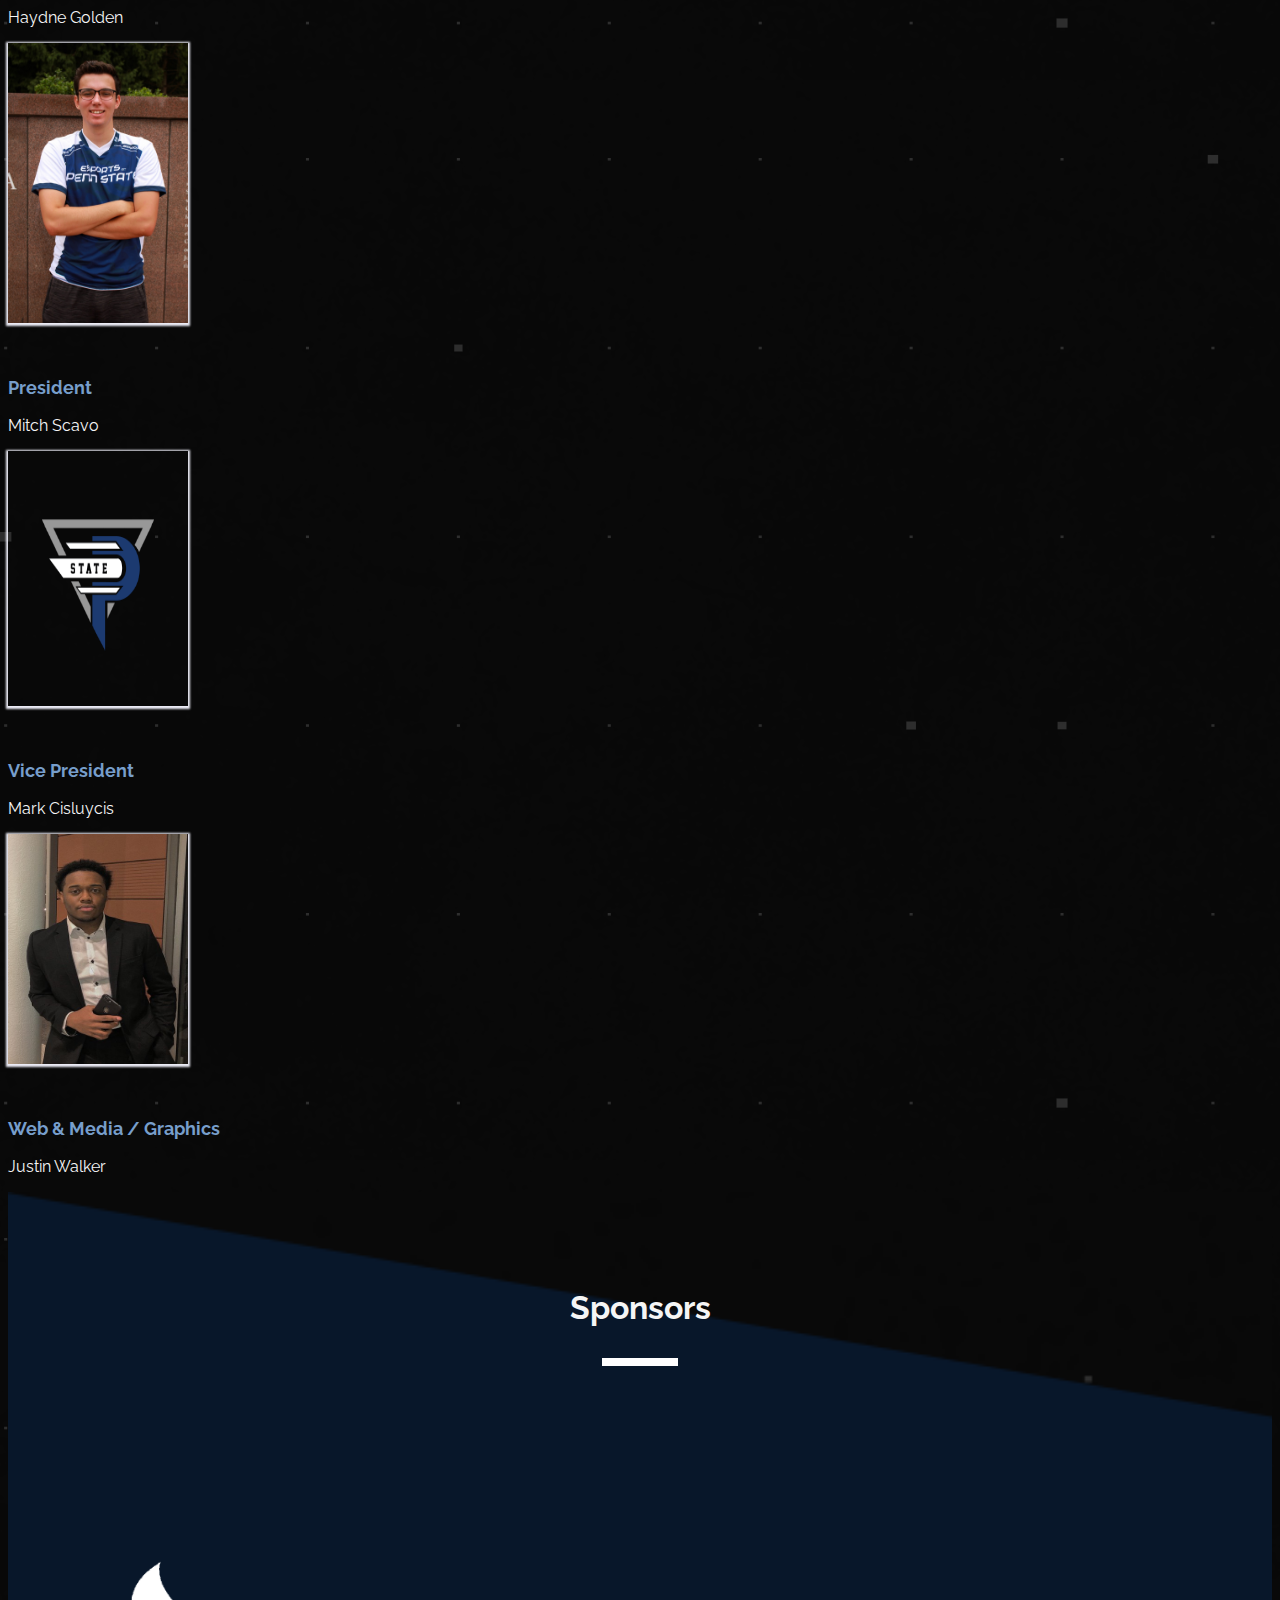
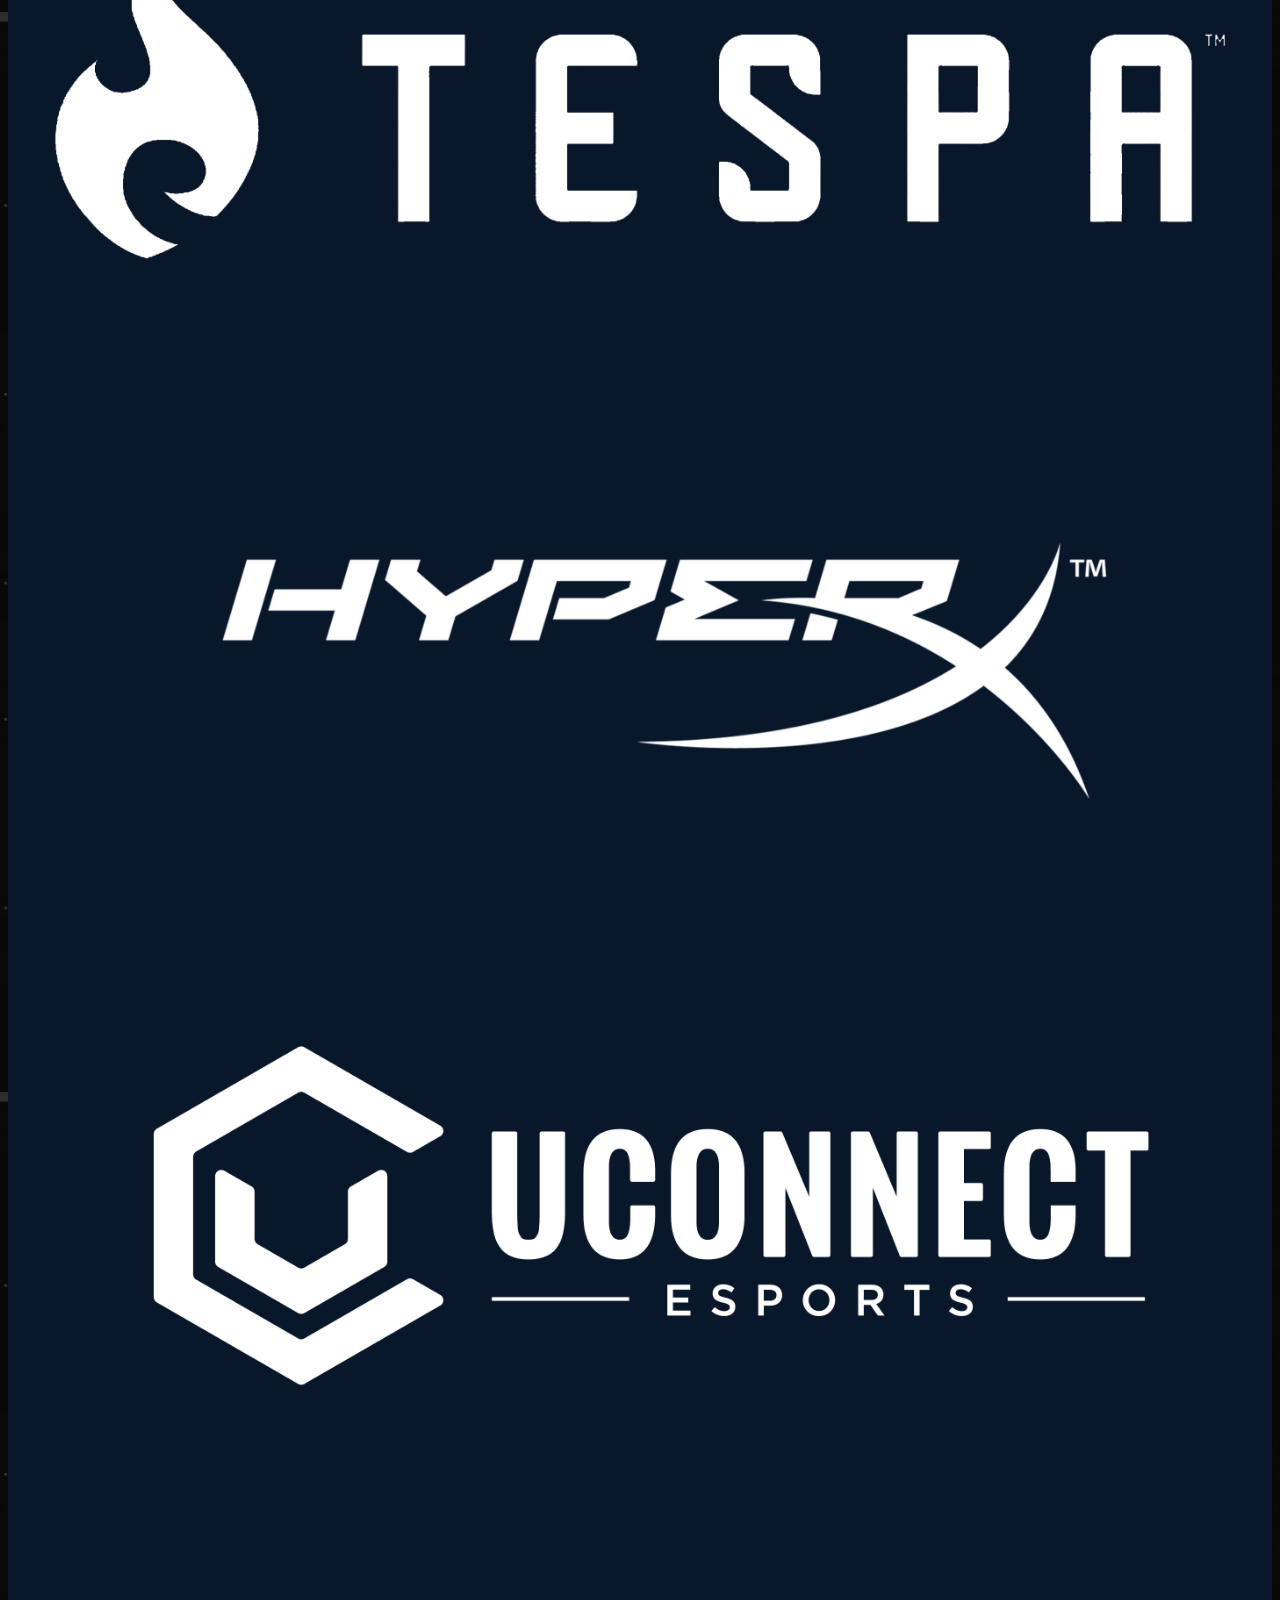
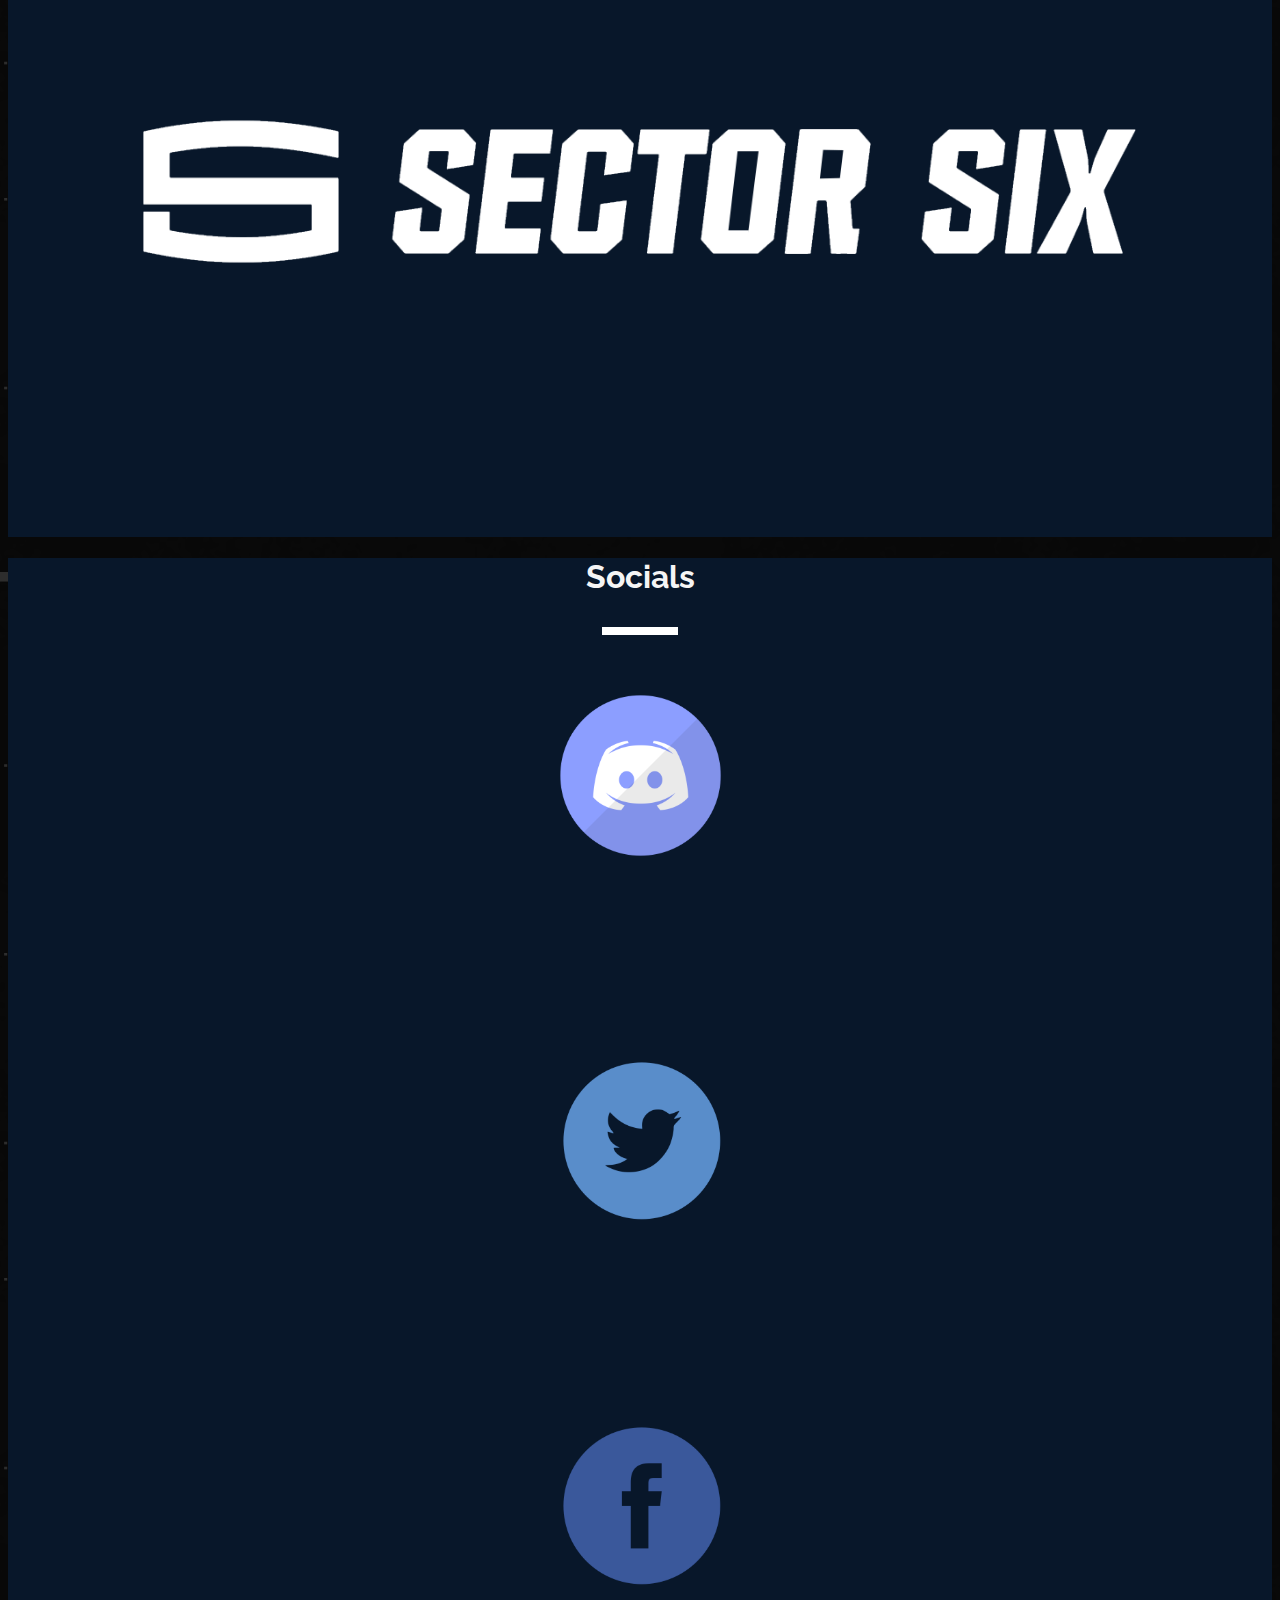
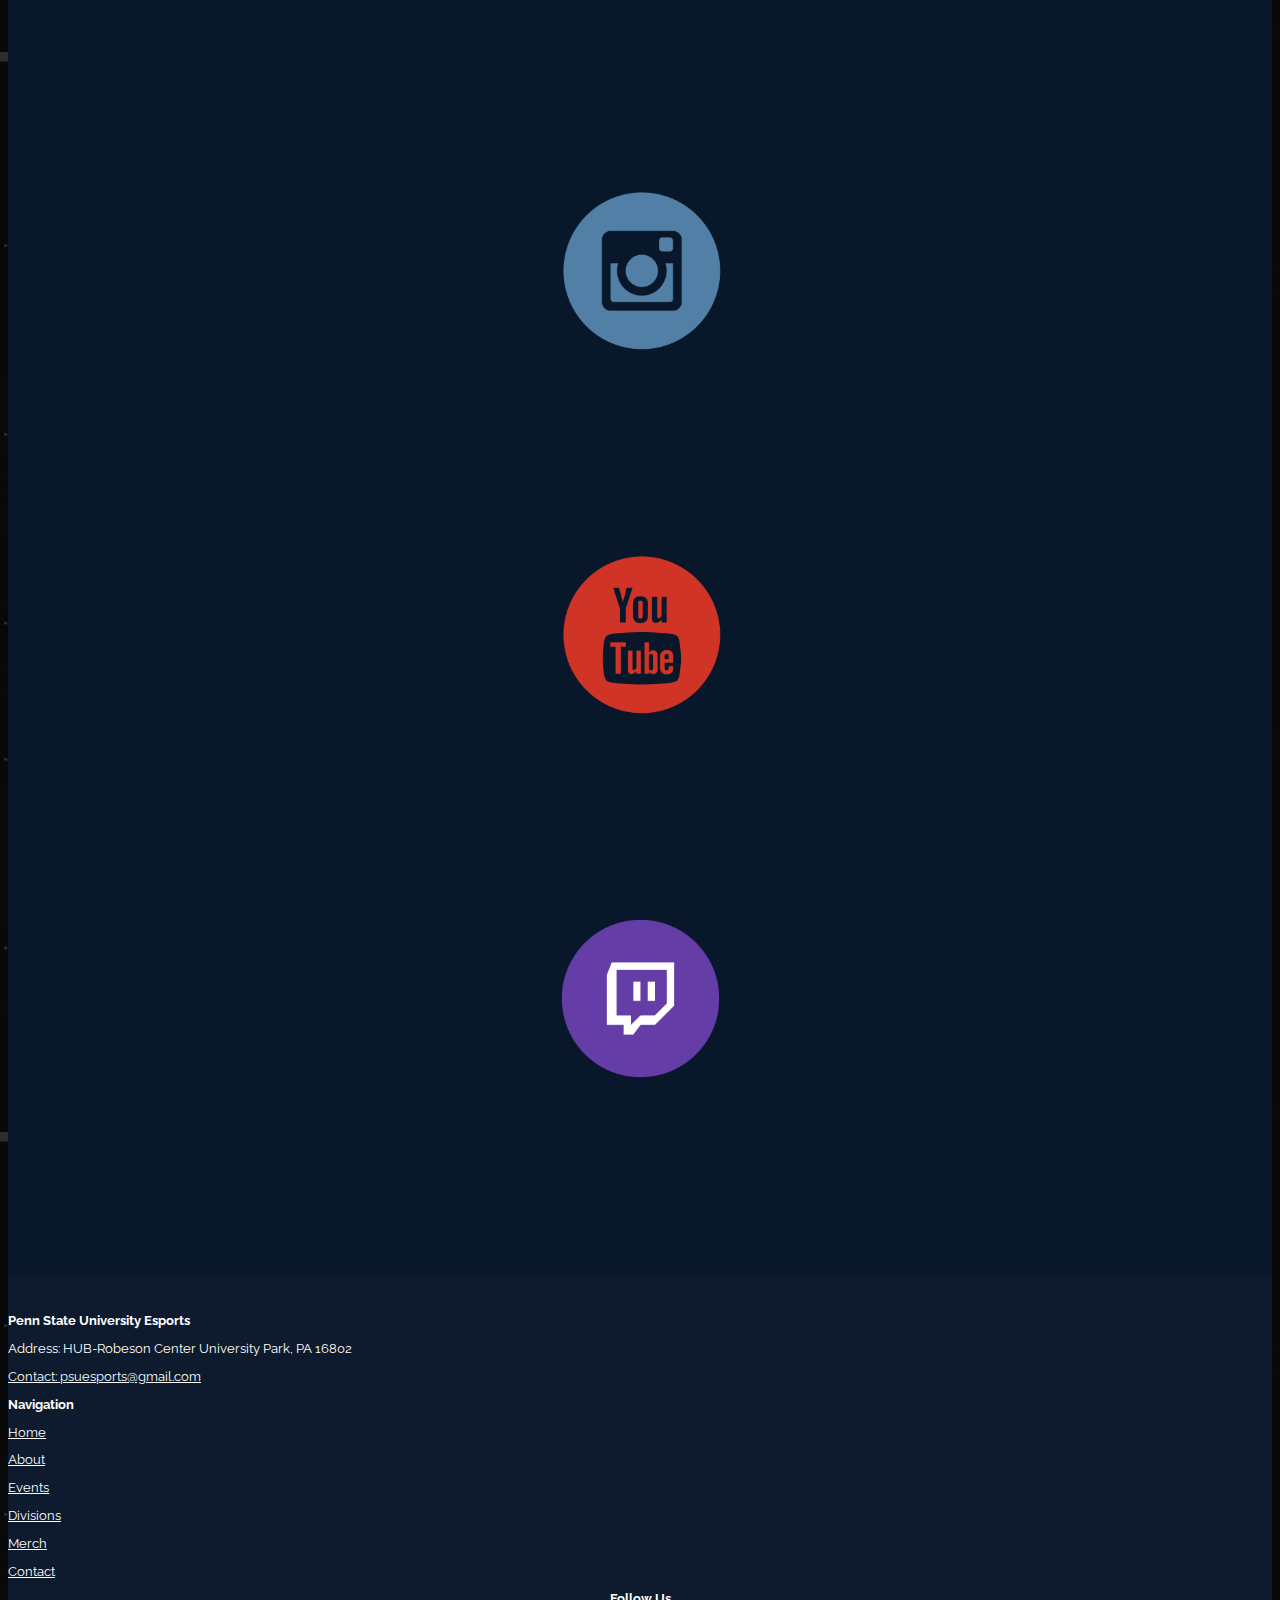
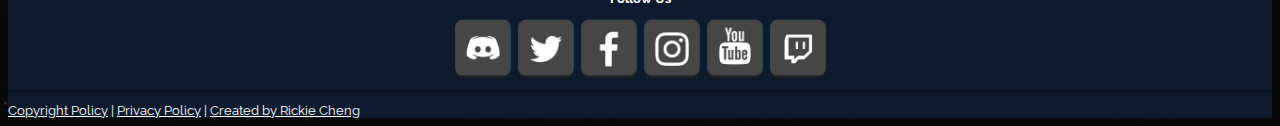
==== commit de83baf2: "update logo" ====
--- a/index.html
+++ b/index.html
@@ -34,7 +34,7 @@
 <!--Navbar-->
 <nav id="mainNavbar" class="navbar navbar-dark navbar-expand-md py-0 fixed-top">
   <a class="navbar-brand" href="#">
-      <img id="psulogo" src="imgs/Logo.png"> Esports</a>
+      <img id="psulogo" src="imgs/PSU logo Blue P .png"> Esports</a>
   <button class="navbar-toggler" type="button" data-toggle="collapse" data-target="#navbarNav" aria-controls="navbarNav" aria-expanded="false" aria-label="Toggle navigation">
     <span class="navbar-toggler-icon"></span>
   </button>
@@ -69,7 +69,7 @@
 
 <div id="carousel">
     <div class="landingpage">
-      <img src="imgs/Logo.png" class="landinglogo">
+      <img src="imgs/PSU logo Blue P .png" class="landinglogo">
       <div class="landingclaw">
         <img src="imgs/white_claw.png" class="">
       </div>
@@ -219,7 +219,7 @@
 
       <div class="col-md-2">
         <div class="text-center executiveInside">
-          <img src="https://via.placeholder.com/180x225">
+          <img src="imgs/PSU logo Blue P .png">
           <p class="bluetext">Vice President</p>
           <p>Mark Cisluycis</p>
         </div>
--- a/app.css
+++ b/app.css
@@ -12,7 +12,7 @@
 /* ------------ CSS of index.html -------------- */
 
 #psulogo{
-    max-width: 10%;
+    max-width: 8%;
 }
 
 .navbar.scrolled {
@@ -149,6 +149,10 @@
     max-width: 100%;
 }
 
+#psu-logo{
+    width:
+}
+
 .executive img{
     -webkit-box-shadow: 0px 0px 2px 4px #ebebf5;
     -moz-box-shadow: 0px 0px 2px 4px #ebebf5;
